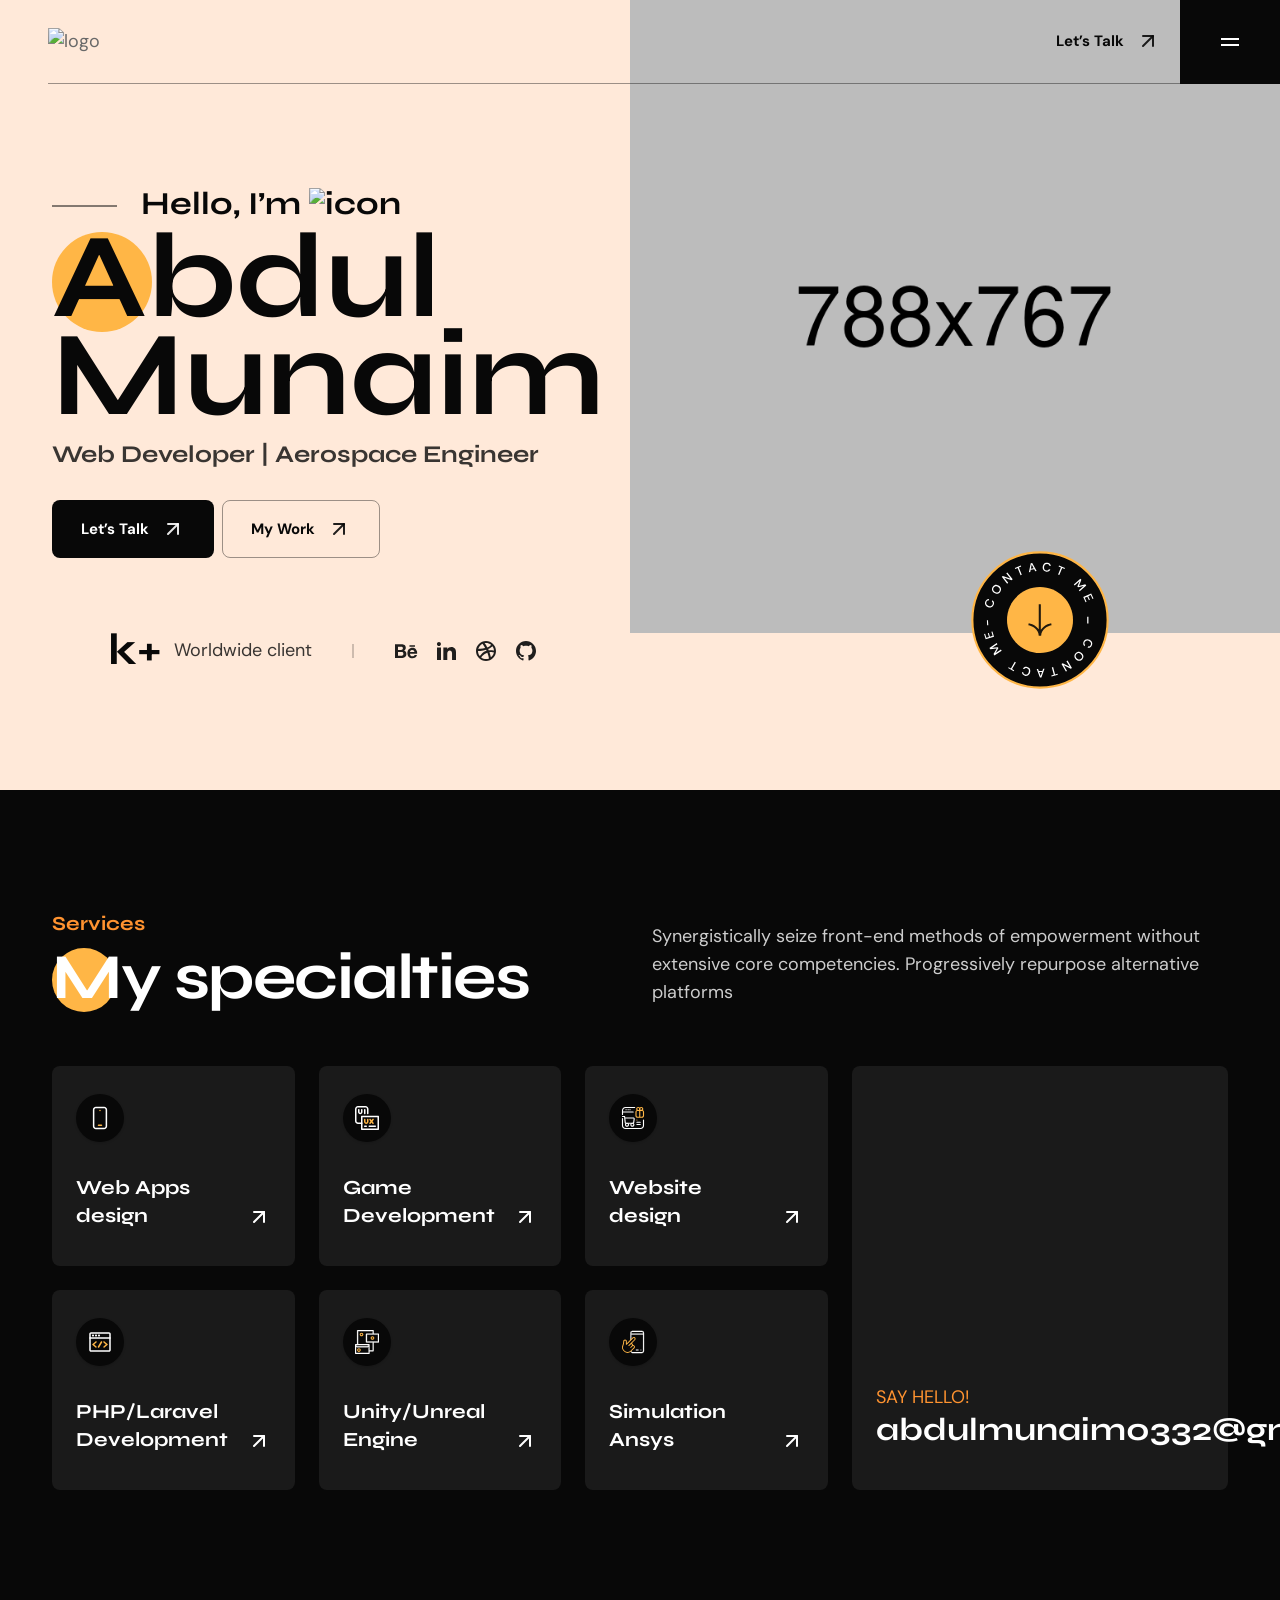
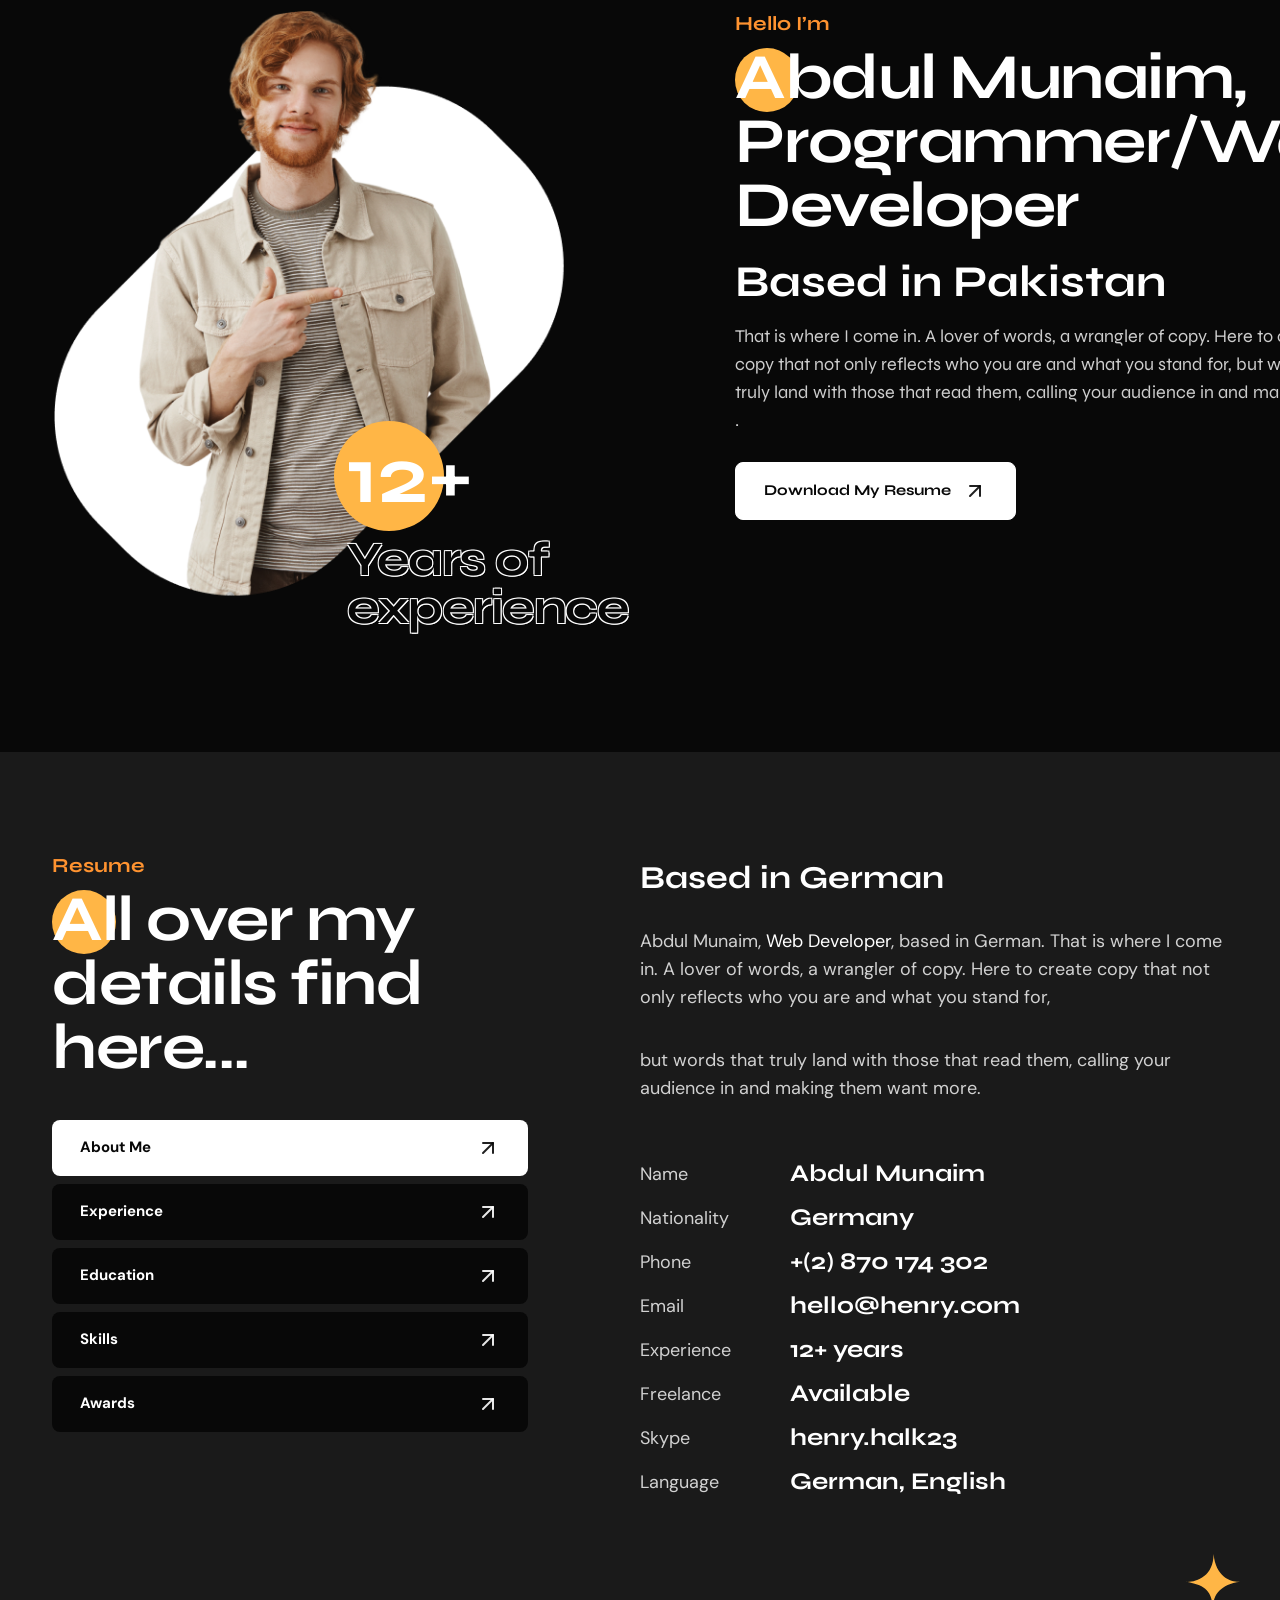
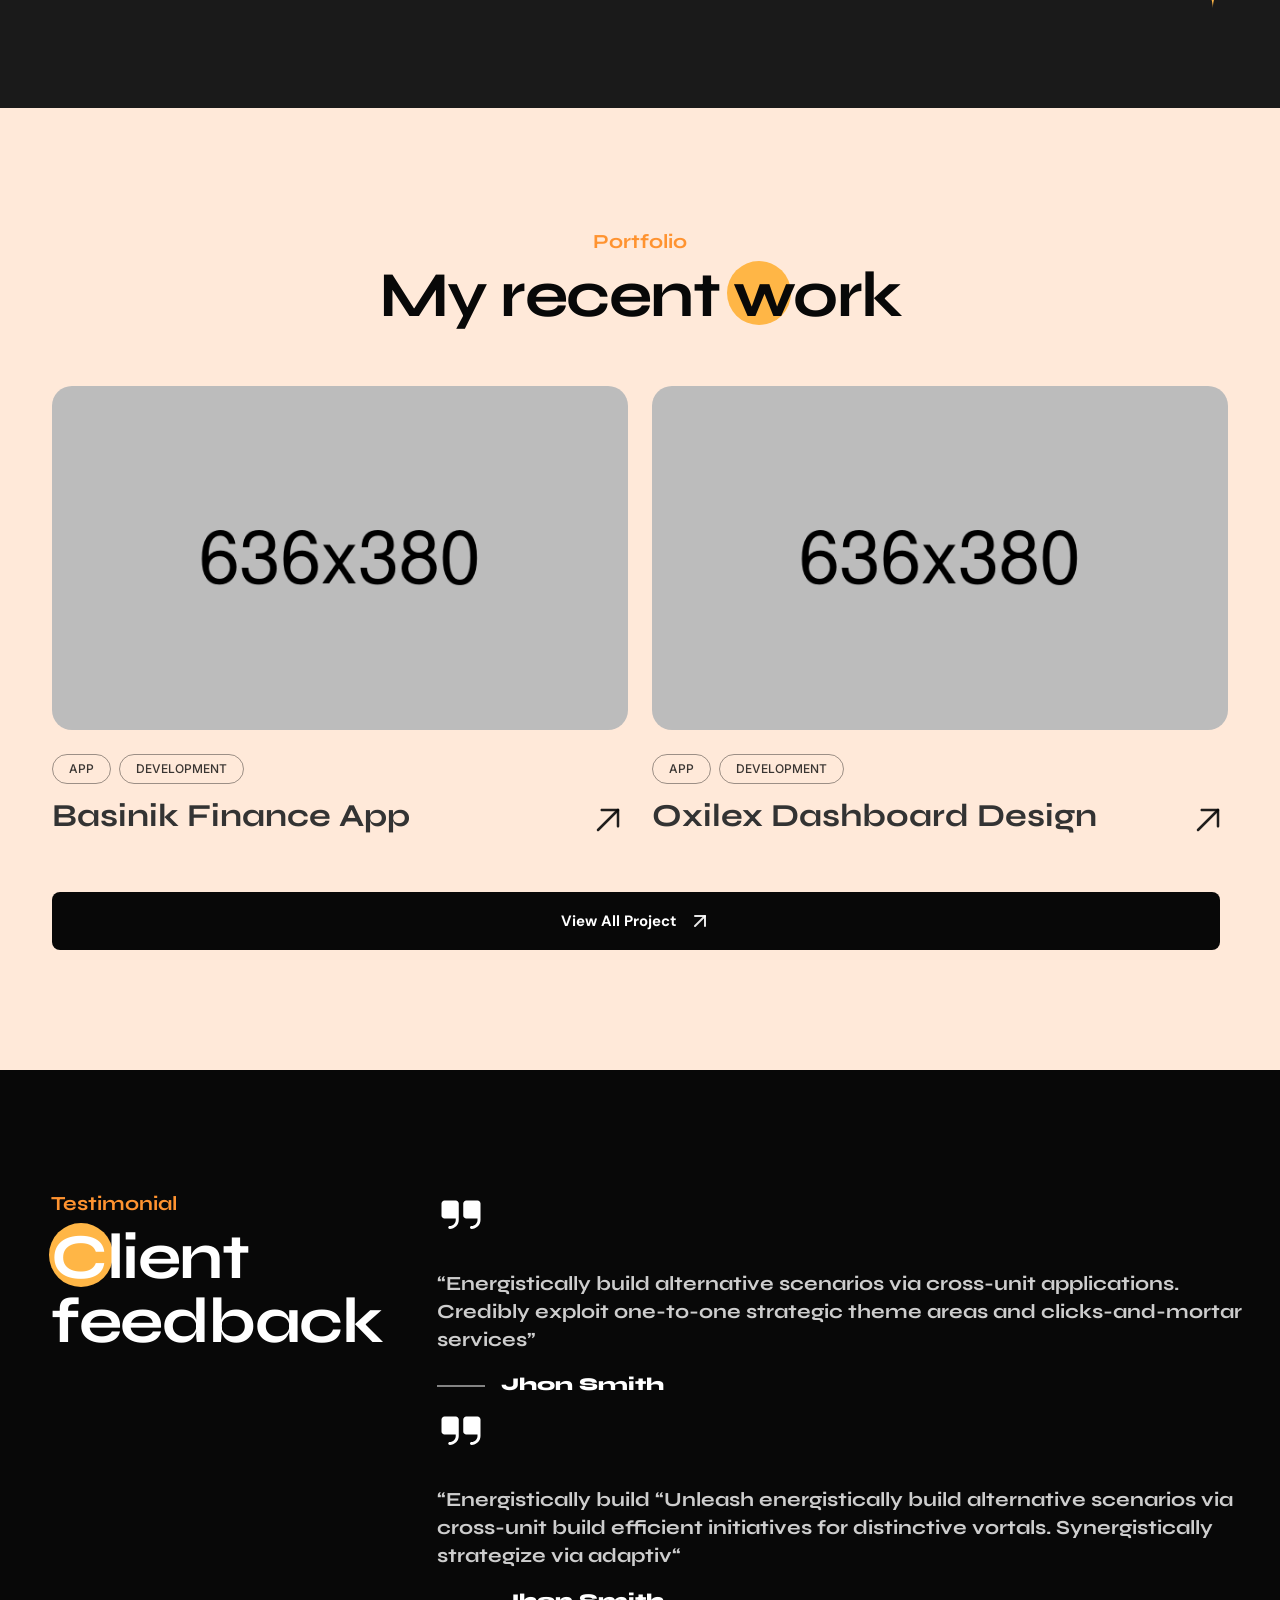
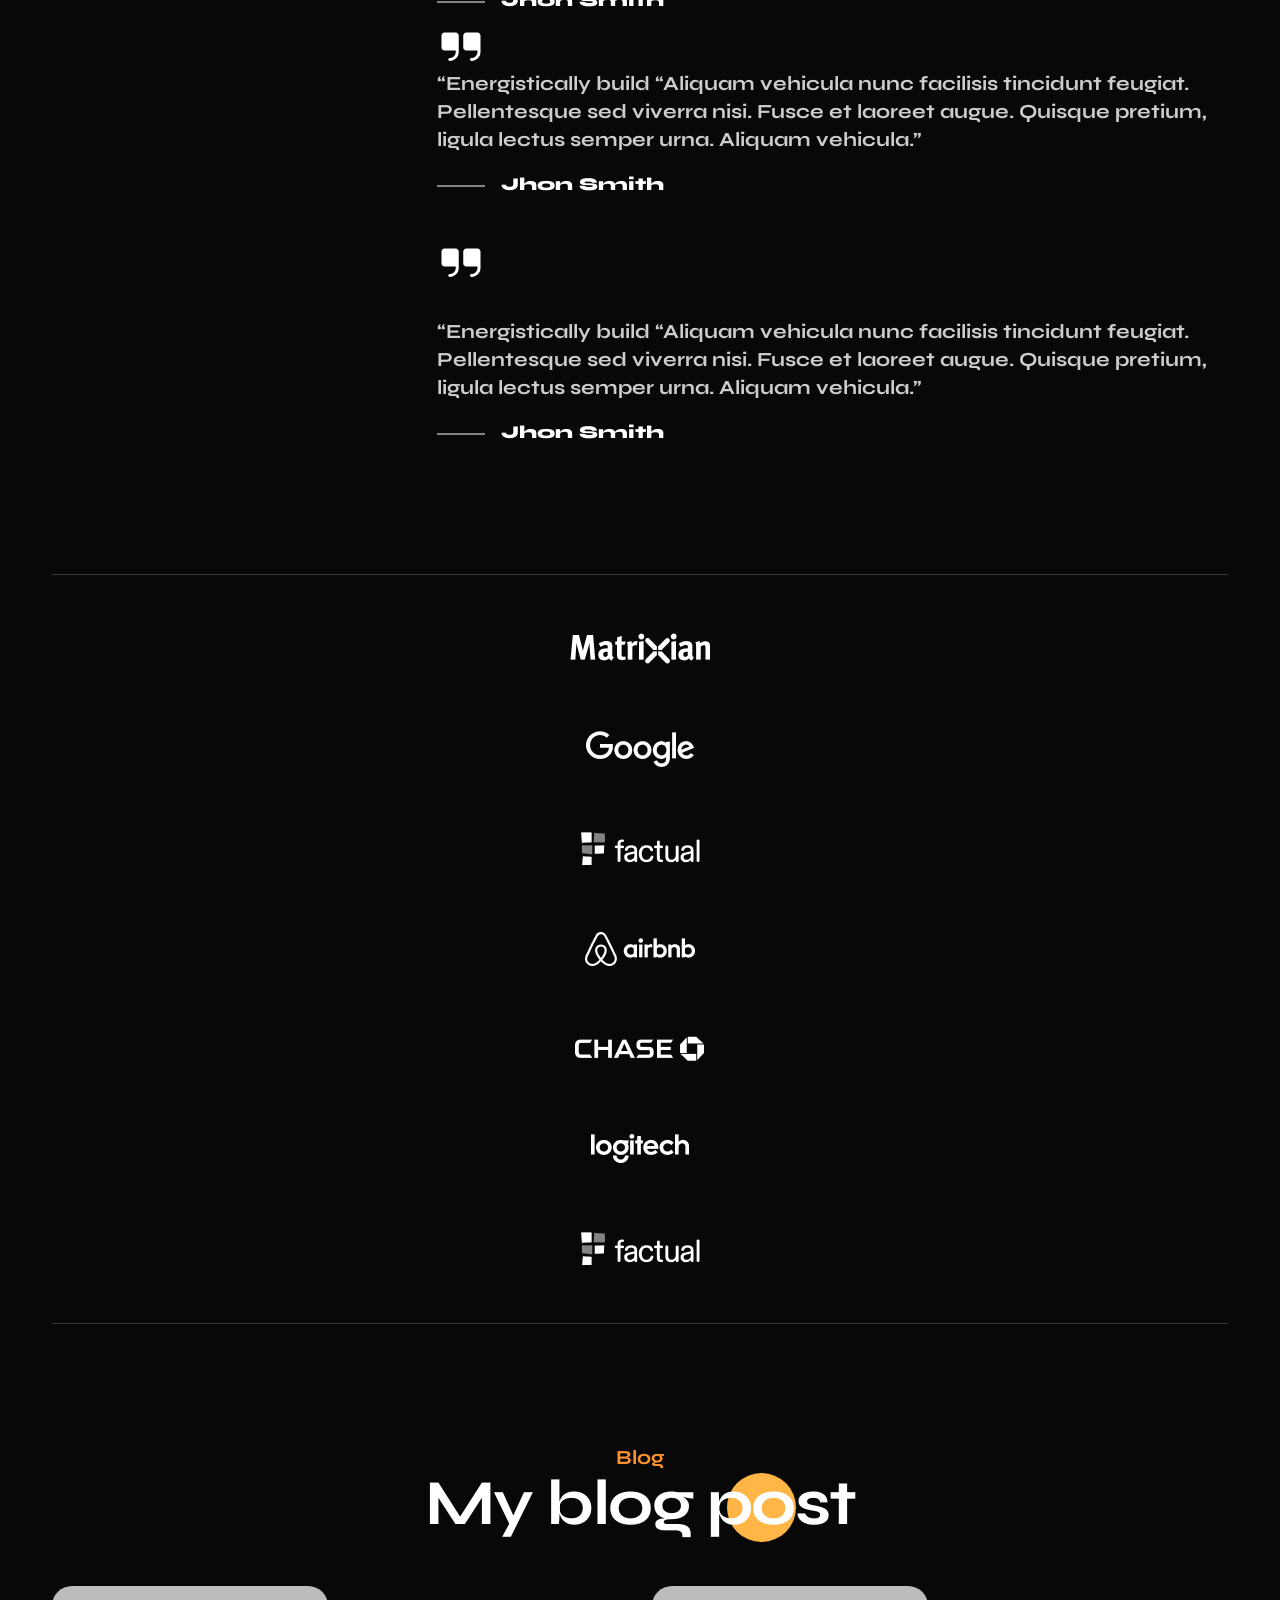
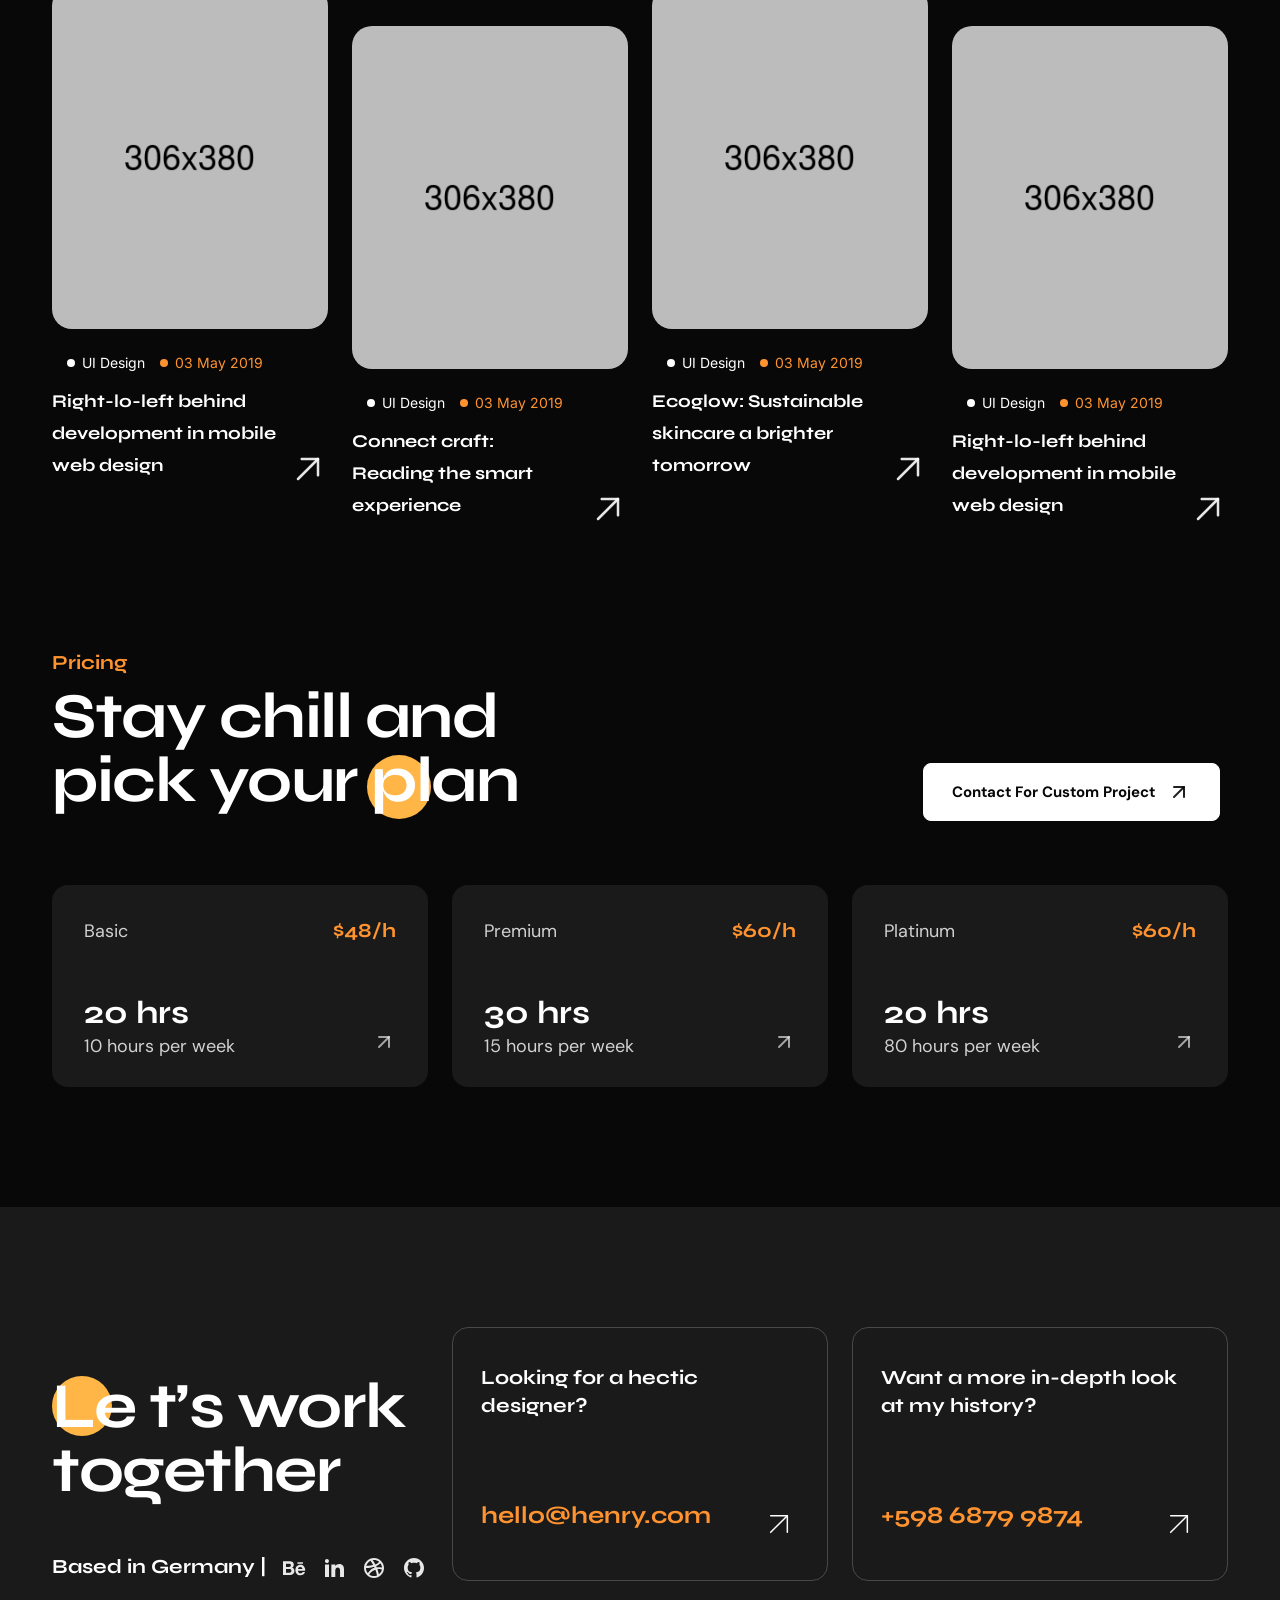
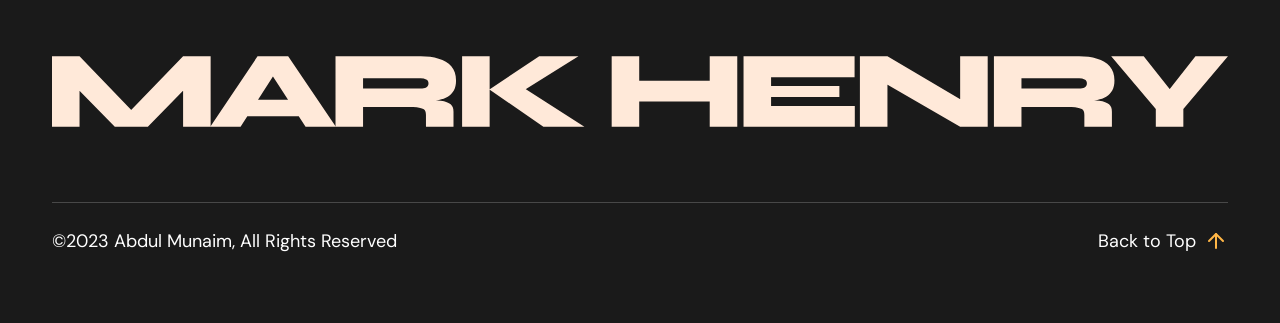
==== index.html @ a0d27546 "changes" ====
<!DOCTYPE html>
<html class="no-js" lang="en">

<head>
    <meta charset="utf-8" />
    <meta http-equiv="x-ua-compatible" content="ie=edge" />
    <title>Perez - Personal Portfolio HTML Template</title>
    <meta name="AdsBot-Google" content="noindex follow" />
    <meta name="description" content="Perez - Personal Portfolio HTML Template">
    <meta name="viewport" content="width=device-width, initial-scale=1, shrink-to-fit=no" />

    <!-- Favicon -->
    <link rel="shortcut icon" type="image/x-icon" href="assets/images/favicon.png" />

    <!-- CSS (Font, Vendor, Icon, Plugins & Style CSS files) -->

    <!-- Font CSS -->
    <link rel="preconnect" href="https://fonts.googleapis.com">
    <link rel="preconnect" href="https://fonts.gstatic.com" crossorigin>
    <link href="https://fonts.googleapis.com/css2?family=DM+Sans:ital,opsz,wght@0,9..40,100;0,9..40,200;0,9..40,300;0,9..40,400;0,9..40,500;0,9..40,600;0,9..40,700;0,9..40,800;0,9..40,900;0,9..40,1000;1,9..40,100;1,9..40,200;1,9..40,300;1,9..40,400;1,9..40,500;1,9..40,600;1,9..40,700;1,9..40,800;1,9..40,900;1,9..40,1000&family=Inter:wght@100;200;300;400;500;600;700;800;900&family=Poppins:ital,wght@0,100;0,200;0,300;0,400;0,500;0,600;0,700;0,800;0,900;1,100;1,200;1,300;1,400;1,500;1,600;1,700;1,800;1,900&family=Syne:wght@400;500;600;700;800&display=swap" rel="stylesheet">

    <!-- Vendor CSS (Bootstrap & Icon Font) -->
    <link rel="stylesheet" href="assets/css/vendor/bootstrap.min.css">

    <!-- Plugins CSS (All Plugins Files) -->
    <link rel="stylesheet" href="assets/css/plugins/aos.css">
    <link rel="stylesheet" href="assets/css/plugins/swiper-bundle.min.css">

    <!-- Style CSS -->
    <link rel="stylesheet" href="assets/css/pages/home.css">

</head>

<body class="dark-paragraph dark-bg bg-dark-tab">
    <div class="overflow-x-hidden">
        <!-- Header start -->

        <header id="sticky-header" class="header position-absolute left-0 top-0 w-100 z-3">
            <div class="d-flex justify-content-between header-inner">

                <div class="header-border-bottom d-flex align-items-center justify-content-between flex-grow-1">

                    <a href="index.html">
                        <img src="assets/images/logo/logo-dark.png" alt="logo">
                    </a>

                    <!-- Link Start -->
                    <a href="contact.html" class="d-flex align-items-center flex-wrap fw-bold text-dark lh-1 contact-link hover-text-white">Let’s
                        Talk
                        <span class="animate-arrow-up">
        <svg width="24" height="24" viewBox="0 0 24 24" fill="none" xmlns="http://www.w3.org/2000/svg">
          <path d="M7 17L17 7" stroke="currentColor" stroke-opacity="0.9" stroke-width="2" stroke-linecap="round"
            stroke-linejoin="round" />
          <path d="M7 7H17V17" stroke="currentColor" stroke-opacity="0.9" stroke-width="2" stroke-linecap="round"
            stroke-linejoin="round" />
        </svg>
      </span>
                    </a>
                    <!-- Link End -->
                </div>

                <!-- Button Start -->
                <button id="offcanvas-toggle" class="bg-dark border-0 offcanvas-toggle" data-bs-toggle="offcanvas" data-bs-target="#offcanvas" aria-controls="offcanvas">
                    <svg width="24" height="24" viewBox="0 0 24 24" fill="none" xmlns="http://www.w3.org/2000/svg">
                        <rect x="3" y="8" width="18" height="2" fill="white" />
                        <rect x="3" y="14" width="18" height="2" fill="white" />
                    </svg>

                </button>
                <!-- Button End -->

            </div>
        </header>


        <!-- offcanvas-menu start -->
        <div id="offcanvas" class="offcanvas offcanvas-end bg-dark d-flex flex-wrap flex-column justify-content-between">
            <!-- close button start -->

            <div>
                <div class="d-flex flex-wrap justify-content-between align-items-center offcanvas-header">
                    <a href="index.html">
                        <img src="assets/images/logo/offcanvas-logo.png" alt="">
                    </a>
                    <button id="offcanvas-close" class="offcanvas-close bg-primary border-0" data-bs-dismiss="offcanvas" aria-label="Close">
                        <svg width="24" height="24" viewBox="0 0 24 24" fill="none" xmlns="http://www.w3.org/2000/svg">
                            <path fill-rule="evenodd" clip-rule="evenodd" d="M19.2803 4.71967C19.5732 5.01256 19.5732 5.48744 19.2803 5.78033L5.78033 19.2803C5.48744 19.5732 5.01256 19.5732 4.71967 19.2803C4.42678 18.9874 4.42678 18.5126 4.71967 18.2197L18.2197 4.71967C18.5126 4.42678 18.9874 4.42678 19.2803 4.71967Z" fill="white" />
                            <path fill-rule="evenodd" clip-rule="evenodd" d="M4.71967 4.71967C5.01256 4.42678 5.48744 4.42678 5.78033 4.71967L19.2803 18.2197C19.5732 18.5126 19.5732 18.9874 19.2803 19.2803C18.9874 19.5732 18.5126 19.5732 18.2197 19.2803L4.71967 5.78033C4.42678 5.48744 4.42678 5.01256 4.71967 4.71967Z" fill="white" />
                        </svg>
                    </button>
                </div>

                <!-- close button end -->

                <!-- offcanvas-menu start -->

                <nav class="offcanvas-nav d-flex flex-wrap flex-column justify-content-between">
                    <ul class="offcanvas-menu p-0 list-unstyled">
                        <li class="offcanvas-menu-item">
                            <a href="index.html" class="text-white text-xl fw-bold font-Syne leading-none d-flex flex-wrap align-items-center justify-content-between offcanvas-menu-link">Home
                                <span class="d-inline-block animate-arrow-up">
              <svg width="24" height="24" viewBox="0 0 24 24" fill="none" xmlns="http://www.w3.org/2000/svg">
                <path d="M7 17L17 7" stroke="currentColor" stroke-opacity="0.9" stroke-width="2" stroke-linecap="round"
                  stroke-linejoin="round"></path>
                <path d="M7 7H17V17" stroke="currentColor" stroke-opacity="0.9" stroke-width="2" stroke-linecap="round"
                  stroke-linejoin="round"></path>
              </svg>
            </span>
                            </a>
                        </li>
                        <li class="offcanvas-menu-item">
                            <a href="about.html" class="text-white text-xl fw-bold font-Syne leading-none d-flex flex-wrap align-items-center justify-content-between offcanvas-menu-link">About
                                <span class="d-inline-block animate-arrow-up">
              <svg width="24" height="24" viewBox="0 0 24 24" fill="none" xmlns="http://www.w3.org/2000/svg">
                <path d="M7 17L17 7" stroke="currentColor" stroke-opacity="0.9" stroke-width="2" stroke-linecap="round"
                  stroke-linejoin="round"></path>
                <path d="M7 7H17V17" stroke="currentColor" stroke-opacity="0.9" stroke-width="2" stroke-linecap="round"
                  stroke-linejoin="round"></path>
              </svg>
            </span>
                            </a>

                        </li>
                        <li class="offcanvas-menu-item">
                            <a href="projects.html" class="text-white text-xl fw-bold font-Syne leading-none d-flex flex-wrap align-items-center justify-content-between offcanvas-menu-link">Project
                                <span class="d-inline-block animate-arrow-up">
              <svg width="24" height="24" viewBox="0 0 24 24" fill="none" xmlns="http://www.w3.org/2000/svg">
                <path d="M7 17L17 7" stroke="currentColor" stroke-opacity="0.9" stroke-width="2" stroke-linecap="round"
                  stroke-linejoin="round"></path>
                <path d="M7 7H17V17" stroke="currentColor" stroke-opacity="0.9" stroke-width="2" stroke-linecap="round"
                  stroke-linejoin="round"></path>
              </svg>
            </span>
                            </a>
                        </li>
                        <li class="offcanvas-menu-item">
                            <a href="project-details.html" class="text-white text-xl fw-bold font-Syne leading-none d-flex flex-wrap align-items-center justify-content-between offcanvas-menu-link">Project
                                details
                                <span class="d-inline-block animate-arrow-up">
              <svg width="24" height="24" viewBox="0 0 24 24" fill="none" xmlns="http://www.w3.org/2000/svg">
                <path d="M7 17L17 7" stroke="currentColor" stroke-opacity="0.9" stroke-width="2" stroke-linecap="round"
                  stroke-linejoin="round"></path>
                <path d="M7 7H17V17" stroke="currentColor" stroke-opacity="0.9" stroke-width="2" stroke-linecap="round"
                  stroke-linejoin="round"></path>
              </svg>
            </span>
                            </a>
                        </li>
                        <li class="offcanvas-menu-item">
                            <a href="blog.html" class="text-white text-xl fw-bold font-Syne leading-none d-flex flex-wrap align-items-center justify-content-between offcanvas-menu-link">Blog
                                <span class="d-inline-block animate-arrow-up">
              <svg width="24" height="24" viewBox="0 0 24 24" fill="none" xmlns="http://www.w3.org/2000/svg">
                <path d="M7 17L17 7" stroke="currentColor" stroke-opacity="0.9" stroke-width="2" stroke-linecap="round"
                  stroke-linejoin="round"></path>
                <path d="M7 7H17V17" stroke="currentColor" stroke-opacity="0.9" stroke-width="2" stroke-linecap="round"
                  stroke-linejoin="round"></path>
              </svg>
            </span>
                            </a>
                        </li>
                        <li class="offcanvas-menu-item">
                            <a href="blog-details.html" class="text-white text-xl fw-bold font-Syne leading-none d-flex flex-wrap align-items-center justify-content-between offcanvas-menu-link">Blog
                                Details
                                <span class="d-inline-block animate-arrow-up">
              <svg width="24" height="24" viewBox="0 0 24 24" fill="none" xmlns="http://www.w3.org/2000/svg">
                <path d="M7 17L17 7" stroke="currentColor" stroke-opacity="0.9" stroke-width="2" stroke-linecap="round"
                  stroke-linejoin="round"></path>
                <path d="M7 7H17V17" stroke="currentColor" stroke-opacity="0.9" stroke-width="2" stroke-linecap="round"
                  stroke-linejoin="round"></path>
              </svg>
            </span>
                            </a>
                        </li>

                        <li class="offcanvas-menu-item">
                            <a href="contact.html" class="text-white text-xl fw-bold font-Syne leading-none d-flex flex-wrap align-items-center justify-content-between offcanvas-menu-link">Contact
                                <span class="d-inline-block animate-arrow-up">
              <svg width="24" height="24" viewBox="0 0 24 24" fill="none" xmlns="http://www.w3.org/2000/svg">
                <path d="M7 17L17 7" stroke="currentColor" stroke-opacity="0.9" stroke-width="2" stroke-linecap="round"
                  stroke-linejoin="round"></path>
                <path d="M7 7H17V17" stroke="currentColor" stroke-opacity="0.9" stroke-width="2" stroke-linecap="round"
                  stroke-linejoin="round"></path>
              </svg>
            </span>
                            </a>
                        </li>

                    </ul>
                </nav>

            </div>


            <nav class="pb-10">
                <ul class="d-flex flex-wrap gap-x-4 align-items-center offcanvas-social-links p-0  list-unstyled">
                    <li><a href="#" class="text-white transition-all">
                            <svg width="24" height="24" viewBox="0 0 24 24" fill="none" xmlns="http://www.w3.org/2000/svg">
                                <path d="M7.443 5.3501C8.082 5.3501 8.673 5.4001 9.213 5.5481C9.754 5.6471 10.197 5.8451 10.59 6.0921C10.984 6.3401 11.279 6.6861 11.475 7.1311C11.672 7.5761 11.771 8.1211 11.771 8.7141C11.771 9.4071 11.623 10.0001 11.279 10.4451C10.984 10.8911 10.492 11.2861 9.902 11.5831C10.738 11.8311 11.377 12.2761 11.771 12.8701C12.164 13.4631 12.41 14.2051 12.41 15.0461C12.41 15.7391 12.262 16.3321 12.016 16.8271C11.771 17.3221 11.377 17.7671 10.934 18.0641C10.4528 18.3824 9.92083 18.6164 9.361 18.7561C8.771 18.9051 8.181 19.0041 7.591 19.0041H1V5.3501H7.443ZM7.049 10.8901C7.59 10.8901 8.033 10.7421 8.377 10.4951C8.721 10.2481 8.869 9.8021 8.869 9.2581C8.869 8.9611 8.819 8.6651 8.721 8.4671C8.623 8.2691 8.475 8.1201 8.279 7.9721C8.082 7.8731 7.885 7.7741 7.639 7.7251C7.393 7.6751 7.148 7.6751 6.852 7.6751H4V10.8911H7.05L7.049 10.8901ZM7.197 16.7281C7.492 16.7281 7.787 16.6781 8.033 16.6291C8.279 16.5791 8.525 16.4811 8.721 16.3321C8.92138 16.1873 9.08903 16.002 9.213 15.7881C9.311 15.5411 9.41 15.2441 9.41 14.8981C9.41 14.2051 9.213 13.7111 8.82 13.3641C8.426 13.0671 7.885 12.9191 7.246 12.9191H4V16.7291L7.197 16.7281ZM16.689 16.6781C17.082 17.0741 17.672 17.2721 18.459 17.2721C19 17.2721 19.492 17.1241 19.885 16.8771C20.279 16.5801 20.525 16.2831 20.623 15.9871H23.033C22.639 17.1731 22.049 18.0141 21.263 18.5591C20.475 19.0531 19.541 19.3501 18.41 19.3501C17.6864 19.3523 16.9688 19.218 16.295 18.9541C15.6887 18.7267 15.148 18.353 14.721 17.8661C14.2643 17.4107 13.9267 16.8498 13.738 16.2331C13.492 15.5901 13.393 14.8981 13.393 14.1061C13.393 13.3641 13.492 12.6721 13.738 12.0281C13.9749 11.4085 14.3252 10.8384 14.771 10.3471C15.2201 9.88594 15.7543 9.51613 16.344 9.2581C17.0007 8.99416 17.7022 8.85969 18.41 8.8621C19.246 8.8621 19.984 9.0111 20.623 9.3571C21.263 9.7031 21.754 10.0991 22.147 10.6931C22.541 11.2371 22.837 11.8801 23.033 12.5731C23.131 13.2651 23.18 13.9581 23.131 14.7491H16C16 15.5411 16.295 16.2831 16.689 16.6791V16.6781ZM19.787 11.4841C19.443 11.1381 18.902 10.9401 18.262 10.9401C17.82 10.9401 17.475 11.0401 17.18 11.1881C16.885 11.3361 16.689 11.5341 16.492 11.7321C16.311 11.9234 16.1912 12.1643 16.148 12.4241C16.098 12.6721 16.049 12.8701 16.049 13.0671H20.475C20.377 12.3251 20.131 11.8311 19.787 11.4841ZM15.459 6.2901H20.967V7.6261H15.46V6.2901H15.459Z" fill="currentColor" fill-opacity="0.9"></path>
                            </svg>

                        </a></li>
                    <li><a href="#" class="text-white transition-all"><svg width="24" height="24" viewBox="0 0 24 24" fill="none" xmlns="http://www.w3.org/2000/svg">
                                <path d="M6.94043 5.00002C6.94017 5.53046 6.7292 6.03906 6.35394 6.41394C5.97868 6.78883 5.46986 6.99929 4.93943 6.99902C4.409 6.99876 3.90039 6.78779 3.52551 6.41253C3.15062 6.03727 2.94016 5.52846 2.94043 4.99802C2.9407 4.46759 3.15166 3.95899 3.52692 3.5841C3.90218 3.20922 4.411 2.99876 4.94143 2.99902C5.47186 2.99929 5.98047 3.21026 6.35535 3.58552C6.73024 3.96078 6.9407 4.46959 6.94043 5.00002ZM7.00043 8.48002H3.00043V21H7.00043V8.48002ZM13.3204 8.48002H9.34043V21H13.2804V14.43C13.2804 10.77 18.0504 10.43 18.0504 14.43V21H22.0004V13.07C22.0004 6.90002 14.9404 7.13002 13.2804 10.16L13.3204 8.48002Z" fill="currentColor" fill-opacity="0.9"></path>
                            </svg>
                        </a></li>
                    <li><a href="#" class="text-white transition-all"><svg width="24" height="24" viewBox="0 0 24 24" fill="none" xmlns="http://www.w3.org/2000/svg">
                                <path d="M19.989 11.572C19.907 9.99792 19.3596 8.4836 18.416 7.221C18.1285 7.53061 17.8212 7.82123 17.496 8.091C16.4969 8.92086 15.3805 9.5982 14.183 10.101C14.35 10.451 14.503 10.79 14.638 11.11V11.113C14.665 11.174 14.688 11.231 14.732 11.342L14.749 11.382C16.262 11.212 17.858 11.275 19.405 11.485C19.611 11.512 19.805 11.541 19.989 11.572ZM10.604 4.122C11.5786 5.49516 12.4772 6.92062 13.296 8.392C14.519 7.91 15.53 7.302 16.344 6.625C16.674 6.351 16.938 6.093 17.14 5.87C15.701 4.65972 13.8803 3.99733 12 4C11.524 4 11.058 4.042 10.604 4.121V4.122ZM4.253 9.997C4.93423 9.97981 5.61464 9.93878 6.293 9.874C7.93264 9.72734 9.55828 9.4525 11.155 9.052C10.3205 7.60221 9.41956 6.19171 8.455 4.825C7.42472 5.3354 6.51626 6.06141 5.79124 6.95379C5.06623 7.84617 4.54162 8.88404 4.253 9.997ZM5.783 17.035C6.25195 16.3575 6.77894 15.7221 7.358 15.136C8.812 13.646 10.528 12.486 12.514 11.846L12.576 11.828C12.411 11.464 12.256 11.139 12.1 10.833C10.264 11.368 8.33 11.702 6.403 11.875C5.463 11.96 4.62 11.997 4 12.003C3.99815 13.8356 4.62722 15.6128 5.783 17.035ZM15.004 19.415C14.6184 17.4703 14.0725 15.5607 13.372 13.706C11.372 14.433 9.776 15.496 8.543 16.764C8.0454 17.2664 7.60382 17.8213 7.226 18.419C8.60481 19.4478 10.2797 20.0025 12 20C13.0299 20.0015 14.0504 19.8035 15.005 19.417L15.004 19.415ZM16.878 18.34C18.4393 17.1398 19.5028 15.4057 19.865 13.47C19.525 13.385 19.094 13.3 18.62 13.234C17.5661 13.0823 16.4968 13.0712 15.44 13.201C16.035 14.8799 16.5154 16.5961 16.878 18.34ZM12 22C6.477 22 2 17.523 2 12C2 6.477 6.477 2 12 2C17.523 2 22 6.477 22 12C22 17.523 17.523 22 12 22Z" fill="currentColor" fill-opacity="0.9"></path>
                            </svg>
                        </a></li>
                    <li><a href="#" class="text-white transition-all"><svg width="24" height="24" viewBox="0 0 24 24" fill="none" xmlns="http://www.w3.org/2000/svg">
                                <path d="M12.001 2C6.47598 2 2.00098 6.475 2.00098 12C1.99977 14.0992 2.65958 16.1454 3.88679 17.8484C5.114 19.5515 6.84631 20.8249 8.83798 21.488C9.33798 21.575 9.52598 21.275 9.52598 21.012C9.52598 20.775 9.51298 19.988 9.51298 19.15C7.00098 19.613 6.35098 18.538 6.15098 17.975C6.03798 17.687 5.55098 16.8 5.12598 16.562C4.77598 16.375 4.27598 15.912 5.11298 15.9C5.90098 15.887 6.46298 16.625 6.65098 16.925C7.55098 18.437 8.98798 18.012 9.56298 17.75C9.65098 17.1 9.91298 16.663 10.201 16.413C7.97598 16.163 5.65098 15.3 5.65098 11.475C5.65098 10.387 6.03798 9.488 6.67598 8.788C6.57598 8.538 6.22598 7.513 6.77598 6.138C6.77598 6.138 7.61298 5.875 9.52598 7.162C10.3401 6.9364 11.1812 6.82302 12.026 6.825C12.876 6.825 13.726 6.937 14.526 7.162C16.439 5.862 17.276 6.138 17.276 6.138C17.826 7.513 17.476 8.538 17.376 8.788C18.013 9.488 18.401 10.375 18.401 11.475C18.401 15.313 16.064 16.163 13.839 16.413C14.201 16.725 14.514 17.325 14.514 18.263C14.514 19.6 14.501 20.675 14.501 21.013C14.501 21.275 14.689 21.587 15.189 21.487C17.1738 20.8166 18.8985 19.5408 20.1203 17.8389C21.3421 16.1371 21.9995 14.095 22 12C22 6.475 17.525 2 12 2H12.001Z" fill="currentColor" fill-opacity="0.9"></path>
                            </svg>
                        </a></li>

                </ul>
            </nav>
        </div>
        <!-- offcanvas-menu end -->

        <!-- Header end -->

        <!-- Hero section start -->
        <section class="bg-secondary position-relative pt-140 pb-90">
            <div class="container">
                <div class="row">
                    <div class="col-12">
                        <div class="hero-content-wrapper">
                            <span class="font-Syne text-dark fw-bold lh-1 text-2xl d-flex flex-wrap align-items-center hello-iam"
            data-aos="fade-right" data-aos-delay="300">
            <span>
              <svg xmlns="http://www.w3.org/2000/svg" width="65" height="2" viewBox="0 0 65 2" fill="none">
                <path d="M0 1H65" stroke="#080808" />
              </svg>
            </span>

                            Hello, I’m
                            <img src="assets/images/icon/victory.png" alt="icon">
                            </span>
                            <h1 class="hero-title font-Syne fw-bold position-relative z-1 circle-shape" data-aos="fade-right" data-aos-delay="400">
                                Abdul
                                <!-- <br /> Henry -->
                            </h1>
                            <h2 class="hero-title font-Syne fw-bold mb-20" data-aos="fade-right" data-aos-delay="600">
                                Munaim</h2>
                            <p class="font-Syne fw-bold text-lg leading-tight iam-designer mb-30" data-aos="fade-right" data-aos-delay="800">Web Developer |
                                Aerospace Engineer</p>

                            <div class="d-flex flex-wrap hero-btn-wraper">
                                <!-- Link Start -->
                                <span data-aos="fade-right" data-aos-delay="1000">
              <a href="contact.html" class="d-flex align-items-center flex-wrap btn-primary">Let’s
                Talk
                <span class="animate-arrow-up">
                  <svg width="24" height="24" viewBox="0 0 24 24" fill="none" xmlns="http://www.w3.org/2000/svg">
                    <path d="M7 17L17 7" stroke="currentColor" stroke-opacity="0.9" stroke-width="2"
                      stroke-linecap="round" stroke-linejoin="round" />
                    <path d="M7 7H17V17" stroke="currentColor" stroke-opacity="0.9" stroke-width="2"
                      stroke-linecap="round" stroke-linejoin="round" />
                  </svg>
                </span>
                                </a>
                                </span>
                                <!-- Link End -->

                                <!-- Link Start -->
                                <span data-aos="fade-right" data-aos-delay="1200">
              <a href="projects.html" class="d-flex align-items-center flex-wrap btn-primary-outline">
                My Work
                <span class="animate-arrow-up">
                  <svg width="24" height="24" viewBox="0 0 24 24" fill="none" xmlns="http://www.w3.org/2000/svg">
                    <path d="M7 17L17 7" stroke="currentColor" stroke-opacity="0.9" stroke-width="2"
                      stroke-linecap="round" stroke-linejoin="round" />
                    <path d="M7 7H17V17" stroke="currentColor" stroke-opacity="0.9" stroke-width="2"
                      stroke-linecap="round" stroke-linejoin="round" />
                  </svg>
                </span>
                                </a>
                                </span>
                                <!-- Link End -->
                            </div>

                            <div class="d-flex flex-wrap align-items-center" data-aos="fade-right" data-aos-delay="1400">
                                <div class="d-flex flex-wrap align-items-center">
                                    <span class="font-Syne text-dark fw-bold text-counter lh-1">
                <span class="counter">1.2</span>k+</span>

                                    <span class="text-worldwide text-lg">Worldwide client</span>
                                    <span class="mx-8">
                <svg xmlns="http://www.w3.org/2000/svg" width="2" height="14" viewBox="0 0 2 14" fill="none">
                  <path d="M1 0L1 14" stroke="#080808" stroke-opacity="0.4" />
                </svg>
              </span>
                                </div>

                                <div class="social-links">
                                    <ul class="d-flex flex-wrap align-items-center list-unstyled">
                                        <li><a href="#" class="text-dark">
                                                <svg width="24" height="24" viewBox="0 0 24 24" fill="none" xmlns="http://www.w3.org/2000/svg">
                                                    <path d="M7.443 5.3501C8.082 5.3501 8.673 5.4001 9.213 5.5481C9.754 5.6471 10.197 5.8451 10.59 6.0921C10.984 6.3401 11.279 6.6861 11.475 7.1311C11.672 7.5761 11.771 8.1211 11.771 8.7141C11.771 9.4071 11.623 10.0001 11.279 10.4451C10.984 10.8911 10.492 11.2861 9.902 11.5831C10.738 11.8311 11.377 12.2761 11.771 12.8701C12.164 13.4631 12.41 14.2051 12.41 15.0461C12.41 15.7391 12.262 16.3321 12.016 16.8271C11.771 17.3221 11.377 17.7671 10.934 18.0641C10.4528 18.3824 9.92083 18.6164 9.361 18.7561C8.771 18.9051 8.181 19.0041 7.591 19.0041H1V5.3501H7.443ZM7.049 10.8901C7.59 10.8901 8.033 10.7421 8.377 10.4951C8.721 10.2481 8.869 9.8021 8.869 9.2581C8.869 8.9611 8.819 8.6651 8.721 8.4671C8.623 8.2691 8.475 8.1201 8.279 7.9721C8.082 7.8731 7.885 7.7741 7.639 7.7251C7.393 7.6751 7.148 7.6751 6.852 7.6751H4V10.8911H7.05L7.049 10.8901ZM7.197 16.7281C7.492 16.7281 7.787 16.6781 8.033 16.6291C8.279 16.5791 8.525 16.4811 8.721 16.3321C8.92138 16.1873 9.08903 16.002 9.213 15.7881C9.311 15.5411 9.41 15.2441 9.41 14.8981C9.41 14.2051 9.213 13.7111 8.82 13.3641C8.426 13.0671 7.885 12.9191 7.246 12.9191H4V16.7291L7.197 16.7281ZM16.689 16.6781C17.082 17.0741 17.672 17.2721 18.459 17.2721C19 17.2721 19.492 17.1241 19.885 16.8771C20.279 16.5801 20.525 16.2831 20.623 15.9871H23.033C22.639 17.1731 22.049 18.0141 21.263 18.5591C20.475 19.0531 19.541 19.3501 18.41 19.3501C17.6864 19.3523 16.9688 19.218 16.295 18.9541C15.6887 18.7267 15.148 18.353 14.721 17.8661C14.2643 17.4107 13.9267 16.8498 13.738 16.2331C13.492 15.5901 13.393 14.8981 13.393 14.1061C13.393 13.3641 13.492 12.6721 13.738 12.0281C13.9749 11.4085 14.3252 10.8384 14.771 10.3471C15.2201 9.88594 15.7543 9.51613 16.344 9.2581C17.0007 8.99416 17.7022 8.85969 18.41 8.8621C19.246 8.8621 19.984 9.0111 20.623 9.3571C21.263 9.7031 21.754 10.0991 22.147 10.6931C22.541 11.2371 22.837 11.8801 23.033 12.5731C23.131 13.2651 23.18 13.9581 23.131 14.7491H16C16 15.5411 16.295 16.2831 16.689 16.6791V16.6781ZM19.787 11.4841C19.443 11.1381 18.902 10.9401 18.262 10.9401C17.82 10.9401 17.475 11.0401 17.18 11.1881C16.885 11.3361 16.689 11.5341 16.492 11.7321C16.311 11.9234 16.1912 12.1643 16.148 12.4241C16.098 12.6721 16.049 12.8701 16.049 13.0671H20.475C20.377 12.3251 20.131 11.8311 19.787 11.4841ZM15.459 6.2901H20.967V7.6261H15.46V6.2901H15.459Z" fill="currentColor" fill-opacity="0.9"></path>
                                                </svg>

                                            </a></li>
                                        <li><a href="#" class="text-dark"><svg width="24" height="24" viewBox="0 0 24 24" fill="none" xmlns="http://www.w3.org/2000/svg">
                                                    <path d="M6.94043 5.00002C6.94017 5.53046 6.7292 6.03906 6.35394 6.41394C5.97868 6.78883 5.46986 6.99929 4.93943 6.99902C4.409 6.99876 3.90039 6.78779 3.52551 6.41253C3.15062 6.03727 2.94016 5.52846 2.94043 4.99802C2.9407 4.46759 3.15166 3.95899 3.52692 3.5841C3.90218 3.20922 4.411 2.99876 4.94143 2.99902C5.47186 2.99929 5.98047 3.21026 6.35535 3.58552C6.73024 3.96078 6.9407 4.46959 6.94043 5.00002ZM7.00043 8.48002H3.00043V21H7.00043V8.48002ZM13.3204 8.48002H9.34043V21H13.2804V14.43C13.2804 10.77 18.0504 10.43 18.0504 14.43V21H22.0004V13.07C22.0004 6.90002 14.9404 7.13002 13.2804 10.16L13.3204 8.48002Z" fill="currentColor" fill-opacity="0.9"></path>
                                                </svg>
                                            </a></li>
                                        <li><a href="#" class="text-dark"><svg width="24" height="24" viewBox="0 0 24 24" fill="none" xmlns="http://www.w3.org/2000/svg">
                                                    <path d="M19.989 11.572C19.907 9.99792 19.3596 8.4836 18.416 7.221C18.1285 7.53061 17.8212 7.82123 17.496 8.091C16.4969 8.92086 15.3805 9.5982 14.183 10.101C14.35 10.451 14.503 10.79 14.638 11.11V11.113C14.665 11.174 14.688 11.231 14.732 11.342L14.749 11.382C16.262 11.212 17.858 11.275 19.405 11.485C19.611 11.512 19.805 11.541 19.989 11.572ZM10.604 4.122C11.5786 5.49516 12.4772 6.92062 13.296 8.392C14.519 7.91 15.53 7.302 16.344 6.625C16.674 6.351 16.938 6.093 17.14 5.87C15.701 4.65972 13.8803 3.99733 12 4C11.524 4 11.058 4.042 10.604 4.121V4.122ZM4.253 9.997C4.93423 9.97981 5.61464 9.93878 6.293 9.874C7.93264 9.72734 9.55828 9.4525 11.155 9.052C10.3205 7.60221 9.41956 6.19171 8.455 4.825C7.42472 5.3354 6.51626 6.06141 5.79124 6.95379C5.06623 7.84617 4.54162 8.88404 4.253 9.997ZM5.783 17.035C6.25195 16.3575 6.77894 15.7221 7.358 15.136C8.812 13.646 10.528 12.486 12.514 11.846L12.576 11.828C12.411 11.464 12.256 11.139 12.1 10.833C10.264 11.368 8.33 11.702 6.403 11.875C5.463 11.96 4.62 11.997 4 12.003C3.99815 13.8356 4.62722 15.6128 5.783 17.035ZM15.004 19.415C14.6184 17.4703 14.0725 15.5607 13.372 13.706C11.372 14.433 9.776 15.496 8.543 16.764C8.0454 17.2664 7.60382 17.8213 7.226 18.419C8.60481 19.4478 10.2797 20.0025 12 20C13.0299 20.0015 14.0504 19.8035 15.005 19.417L15.004 19.415ZM16.878 18.34C18.4393 17.1398 19.5028 15.4057 19.865 13.47C19.525 13.385 19.094 13.3 18.62 13.234C17.5661 13.0823 16.4968 13.0712 15.44 13.201C16.035 14.8799 16.5154 16.5961 16.878 18.34ZM12 22C6.477 22 2 17.523 2 12C2 6.477 6.477 2 12 2C17.523 2 22 6.477 22 12C22 17.523 17.523 22 12 22Z" fill="currentColor" fill-opacity="0.9"></path>
                                                </svg>
                                            </a></li>
                                        <li><a href="#" class="text-dark"><svg width="24" height="24" viewBox="0 0 24 24" fill="none" xmlns="http://www.w3.org/2000/svg">
                                                    <path d="M12.001 2C6.47598 2 2.00098 6.475 2.00098 12C1.99977 14.0992 2.65958 16.1454 3.88679 17.8484C5.114 19.5515 6.84631 20.8249 8.83798 21.488C9.33798 21.575 9.52598 21.275 9.52598 21.012C9.52598 20.775 9.51298 19.988 9.51298 19.15C7.00098 19.613 6.35098 18.538 6.15098 17.975C6.03798 17.687 5.55098 16.8 5.12598 16.562C4.77598 16.375 4.27598 15.912 5.11298 15.9C5.90098 15.887 6.46298 16.625 6.65098 16.925C7.55098 18.437 8.98798 18.012 9.56298 17.75C9.65098 17.1 9.91298 16.663 10.201 16.413C7.97598 16.163 5.65098 15.3 5.65098 11.475C5.65098 10.387 6.03798 9.488 6.67598 8.788C6.57598 8.538 6.22598 7.513 6.77598 6.138C6.77598 6.138 7.61298 5.875 9.52598 7.162C10.3401 6.9364 11.1812 6.82302 12.026 6.825C12.876 6.825 13.726 6.937 14.526 7.162C16.439 5.862 17.276 6.138 17.276 6.138C17.826 7.513 17.476 8.538 17.376 8.788C18.013 9.488 18.401 10.375 18.401 11.475C18.401 15.313 16.064 16.163 13.839 16.413C14.201 16.725 14.514 17.325 14.514 18.263C14.514 19.6 14.501 20.675 14.501 21.013C14.501 21.275 14.689 21.587 15.189 21.487C17.1738 20.8166 18.8985 19.5408 20.1203 17.8389C21.3421 16.1371 21.9995 14.095 22 12C22 6.475 17.525 2 12 2H12.001Z" fill="currentColor" fill-opacity="0.9"></path>
                                                </svg>
                                            </a></li>
                                    </ul>
                                </div>

                            </div>
                        </div>
                    </div>
                </div>
            </div>

            <div class="d-none d-md-block">
                <img class="position-absolute top-0 end-0 hero-image" data-aos="fade-left" src="assets/images/hero/hero.png" alt="hero Image">

                <a href="contact.html" class="contact-spin">
                    <svg class="position-absolute" width="180" height="180" viewBox="0 0 180 180" fill="none" xmlns="http://www.w3.org/2000/svg">
                        <g class="animate-spin">

                            <path d="M157.631 90C157.631 127.352 127.352 157.632 89.9995 157.632C52.6476 157.632 22.3678 127.352 22.3678 90C22.3678 52.6481 52.6476 22.3683 89.9995 22.3683C127.352 22.3683 157.631 52.6481 157.631 90Z" fill="#080808" stroke="#FFB646" stroke-width="2.08333" stroke-miterlimit="10" />
                            <path d="M43.7883 74.5846C43.5199 75.4042 43.1104 76.0554 42.5597 76.5383C42.0037 77.0107 41.3536 77.3039 40.6095 77.4181C39.8574 77.5296 39.0598 77.4474 38.2165 77.1713C37.3654 76.8927 36.6735 76.4873 36.141 75.9552C35.6005 75.4205 35.2458 74.7983 35.0767 74.0886C34.9103 73.3709 34.9612 72.6023 35.2295 71.7827C35.5469 70.8133 36.0426 70.0987 36.7167 69.6388C37.3908 69.1789 38.1805 69.0055 39.0858 69.1186L38.6292 70.5135C38.1123 70.4665 37.6527 70.5778 37.2503 70.8474C36.8479 71.1171 36.5474 71.5553 36.3487 72.1622C36.0778 72.9897 36.1474 73.7367 36.5574 74.4032C36.9596 75.0671 37.6532 75.5603 38.6384 75.8828C39.6156 76.2027 40.4627 76.2139 41.1796 75.9163C41.8965 75.6188 42.3905 75.0562 42.6614 74.2287C42.86 73.6219 42.8847 73.0934 42.7354 72.6431C42.5862 72.1929 42.2971 71.8365 41.8682 71.5739L42.3249 70.179C43.0903 70.6128 43.6049 71.2132 43.8687 71.9801C44.1324 72.7471 44.1056 73.6152 43.7883 74.5846Z" fill="white" />
                            <path d="M50.1726 61.9256C49.6756 62.6305 49.0849 63.1374 48.4004 63.4462C47.7159 63.7551 46.9941 63.8651 46.2348 63.7763C45.4688 63.6826 44.7232 63.3802 43.998 62.8689C43.2728 62.3576 42.7408 61.7594 42.4021 61.0741C42.0566 60.3841 41.9143 59.6648 41.9752 58.9163C42.0362 58.1679 42.3151 57.4412 42.812 56.7363C43.309 56.0315 43.8997 55.5246 44.5842 55.2158C45.2687 54.9069 45.9915 54.8027 46.7528 54.9031C47.512 54.9919 48.2542 55.292 48.9794 55.8032C49.7046 56.3145 50.24 56.9152 50.5855 57.6052C50.929 58.2837 51.0703 58.9972 51.0094 59.7456C50.9484 60.4941 50.6695 61.2208 50.1726 61.9256ZM49.2067 61.2447C49.5508 60.7567 49.741 60.2567 49.7774 59.7446C49.8185 59.2257 49.7074 58.7212 49.4441 58.2312C49.1808 57.7411 48.7679 57.2978 48.2053 56.9012C47.6428 56.5046 47.0865 56.2646 46.5365 56.1812C45.9865 56.0979 45.474 56.1627 44.9991 56.3758C44.529 56.5821 44.1219 56.9293 43.7779 57.4173C43.4338 57.9053 43.2412 58.4087 43.2001 58.9276C43.1589 59.4465 43.27 59.951 43.5333 60.441C43.8014 60.9242 44.2167 61.3642 44.7793 61.7608C45.3418 62.1574 45.8957 62.4008 46.4409 62.4909C46.9909 62.5743 47.5034 62.5094 47.9783 62.2963C48.4532 62.0832 48.8627 61.7327 49.2067 61.2447Z" fill="white" />
                            <path d="M57.1532 53.6456L51.7944 46.7785L52.8343 45.967L60.3121 48.4499L56.2777 43.28L57.3175 42.4685L62.6763 49.3356L61.6365 50.1471L54.1587 47.6642L58.1931 52.8341L57.1532 53.6456Z" fill="white" />
                            <path d="M70.5729 45.1508L67.6243 38.1023L65.248 39.0964L64.835 38.1092L70.793 35.6168L71.206 36.604L68.8412 37.5933L71.7898 44.6418L70.5729 45.1508Z" fill="white" />
                            <path d="M78.8716 42.2432L80.7576 33.1533L82.1851 32.9397L86.6248 41.083L85.2465 41.2892L84.1931 39.2953L80.6734 39.822L80.2499 42.0369L78.8716 42.2432ZM80.8879 38.733L83.6692 38.3168L81.6911 34.599L80.8879 38.733Z" fill="white" />
                            <path d="M96.3093 41.6882C95.4534 41.5795 94.7363 41.3002 94.1579 40.8504C93.5887 40.3935 93.1778 39.8103 92.925 39.1008C92.6734 38.3831 92.6034 37.584 92.7153 36.7034C92.8282 35.8146 93.0957 35.0584 93.5178 34.4346C93.9409 33.8026 94.4851 33.3366 95.1504 33.0364C95.824 32.7373 96.5887 32.6421 97.4445 32.7508C98.4568 32.8794 99.2525 33.2313 99.8317 33.8066C100.411 34.382 100.73 35.125 100.79 36.0357L99.3337 35.8507C99.2823 35.3341 99.0861 34.9036 98.7452 34.5592C98.4042 34.2149 97.9169 34.0025 97.2832 33.922C96.4191 33.8122 95.6984 34.0217 95.1212 34.5505C94.5449 35.071 94.1915 35.8456 94.0608 36.8743C93.9312 37.8948 94.0803 38.7291 94.5081 39.3772C94.9359 40.0252 95.5818 40.4041 96.4459 40.5139C97.0796 40.5944 97.6035 40.5188 98.0176 40.287C98.4317 40.0553 98.7272 39.704 98.9041 39.2331L100.361 39.4181C100.079 40.252 99.5866 40.871 98.8831 41.275C98.1795 41.679 97.3216 41.8168 96.3093 41.6882Z" fill="white" />
                            <path d="M108.074 44.5801L110.985 37.5128L108.603 36.5314L109.01 35.5415L114.984 38.0021L114.576 38.992L112.205 38.0153L109.294 45.0827L108.074 44.5801Z" fill="white" />
                            <path d="M123.795 54.407L130.354 48.6754L131.378 49.8467L128.952 55.883L135.251 54.2787L136.274 55.45L129.715 61.1815L128.847 60.1883L133.692 55.9552L128.032 57.3643L127.361 56.596L129.498 51.1752L124.663 55.4002L123.795 54.407Z" fill="white" />
                            <path d="M133.257 67.1066L141.164 63.4523L143.487 68.4788L142.516 68.9278L140.746 65.0986L138.283 66.2366L139.897 69.727L138.948 70.1655L137.335 66.6752L134.782 67.855L136.552 71.6842L135.58 72.1332L133.257 67.1066Z" fill="white" />
                            <path d="M137.181 86.6396L138.426 86.6423L138.411 93.4738L137.167 93.4711L137.181 86.6396Z" fill="white" />
                            <path d="M133.683 111.594C134.061 110.818 134.556 110.229 135.168 109.826C135.783 109.434 136.468 109.232 137.221 109.221C137.981 109.213 138.761 109.404 139.558 109.792C140.364 110.185 140.994 110.681 141.449 111.282C141.912 111.885 142.178 112.55 142.248 113.277C142.315 114.011 142.16 114.766 141.782 115.541C141.335 116.458 140.746 117.099 140.015 117.462C139.284 117.826 138.477 117.89 137.596 117.654L138.239 116.334C138.745 116.451 139.215 116.404 139.651 116.192C140.087 115.979 140.445 115.586 140.724 115.012C141.106 114.229 141.139 113.479 140.824 112.763C140.516 112.05 139.896 111.466 138.964 111.012C138.04 110.561 137.202 110.434 136.45 110.631C135.699 110.828 135.133 111.318 134.751 112.101C134.471 112.675 134.375 113.195 134.461 113.662C134.547 114.128 134.785 114.521 135.174 114.84L134.531 116.16C133.832 115.625 133.404 114.96 133.247 114.164C133.091 113.368 133.236 112.511 133.683 111.594Z" fill="white" />
                            <path d="M125.614 123.254C126.204 122.624 126.859 122.203 127.58 121.991C128.3 121.78 129.031 121.77 129.771 121.962C130.517 122.161 131.214 122.563 131.862 123.169C132.51 123.776 132.955 124.442 133.197 125.167C133.444 125.898 133.486 126.631 133.323 127.364C133.159 128.097 132.783 128.779 132.194 129.409C131.604 130.039 130.949 130.46 130.228 130.672C129.508 130.884 128.777 130.887 128.037 130.683C127.297 130.491 126.602 130.091 125.954 129.485C125.306 128.878 124.858 128.21 124.611 127.478C124.364 126.759 124.322 126.032 124.485 125.299C124.649 124.566 125.025 123.884 125.614 123.254ZM126.478 124.062C126.07 124.498 125.812 124.967 125.706 125.47C125.594 125.978 125.634 126.493 125.828 127.015C126.021 127.537 126.369 128.033 126.872 128.503C127.375 128.974 127.893 129.288 128.427 129.446C128.96 129.605 129.477 129.611 129.977 129.465C130.471 129.325 130.922 129.037 131.33 128.601C131.738 128.165 131.998 127.693 132.111 127.184C132.223 126.676 132.182 126.161 131.989 125.639C131.789 125.123 131.439 124.63 130.936 124.16C130.433 123.689 129.918 123.372 129.39 123.208C128.856 123.049 128.339 123.043 127.84 123.189C127.34 123.335 126.886 123.626 126.478 124.062Z" fill="white" />
                            <path d="M117.563 130.504L121.936 138.038L120.795 138.7L113.725 135.221L117.017 140.893L115.876 141.555L111.503 134.021L112.644 133.358L119.714 136.838L116.422 131.166L117.563 130.504Z" fill="white" />
                            <path d="M103.11 137.094L105.066 144.482L107.557 143.822L107.831 144.857L101.586 146.511L101.312 145.476L103.79 144.819L101.834 137.431L103.11 137.094Z" fill="white" />
                            <path d="M94.5093 138.832L91.3962 147.578L89.9528 147.594L86.6703 138.92L88.0639 138.904L88.8342 141.024L92.3929 140.984L93.1157 138.848L94.5093 138.832ZM92.0312 142.033L89.2191 142.065L90.6695 146.018L92.0312 142.033Z" fill="white" />
                            <path d="M77.1843 137.002C78.0177 137.224 78.6908 137.597 79.2035 138.121C79.7061 138.65 80.0349 139.283 80.1901 140.02C80.3432 140.764 80.3052 141.566 80.0762 142.423C79.8451 143.289 79.4785 144.002 78.9766 144.563C78.4725 145.133 77.8707 145.521 77.1713 145.73C76.4638 145.936 75.6933 145.927 74.8599 145.705C73.8742 145.441 73.133 144.986 72.6364 144.338C72.1397 143.69 71.9228 142.911 71.9857 142.001L73.4041 142.38C73.3858 142.898 73.5224 143.351 73.814 143.738C74.1055 144.125 74.5598 144.401 75.1769 144.566C76.0183 144.791 76.7605 144.68 77.4035 144.233C78.0443 143.795 78.4984 143.075 78.766 142.073C79.0314 141.079 78.9956 140.233 78.6588 139.533C78.3219 138.834 77.7327 138.372 76.8913 138.147C76.2742 137.982 75.745 137.987 75.3036 138.161C74.8622 138.335 74.5223 138.643 74.2838 139.086L72.8654 138.707C73.2563 137.919 73.8274 137.372 74.5787 137.066C75.3301 136.76 76.1986 136.739 77.1843 137.002Z" fill="white" />
                            <path d="M65.8866 132.522L62.0282 139.116L64.2512 140.417L63.7107 141.34L58.1373 138.079L58.6777 137.155L60.8899 138.45L64.7483 131.856L65.8866 132.522Z" fill="white" />
                            <path d="M51.6575 120.629L44.3842 125.419L43.5287 124.121L46.7486 118.469L40.2915 119.206L39.436 117.907L46.7093 113.116L47.4348 114.218L42.0629 117.756L47.8604 117.126L48.4216 117.978L45.5706 123.059L50.9321 119.527L51.6575 120.629Z" fill="white" />
                            <path d="M44.0233 106.773L35.696 109.316L34.0791 104.022L35.1022 103.71L36.3339 107.743L38.9273 106.95L37.8045 103.275L38.8038 102.969L39.9266 106.645L42.6151 105.824L41.3833 101.791L42.4064 101.479L44.0233 106.773Z" fill="white" />
                            <path d="M38.2513 95.1897L37.1449 95.2462L36.8866 90.1867L37.993 90.1302L38.2513 95.1897Z" fill="white" />

                        </g>
                        <g>

                            <path d="M89.9999 123.016C108.234 123.016 123.016 108.234 123.016 89.9999C123.016 71.7654 108.234 56.9834 89.9999 56.9834C71.7654 56.9834 56.9834 71.7654 56.9834 89.9999C56.9834 108.234 71.7654 123.016 89.9999 123.016Z" fill="#FFB646" />
                            <path fill-rule="evenodd" clip-rule="evenodd" d="M89.0556 105.833H88.7517C88.7517 102.454 87.0878 100.016 84.9217 98.2993C82.7319 96.5641 80.0806 95.6169 78.3337 95.2864L78.721 93.2394C80.7295 93.6194 83.7111 94.6819 86.2156 96.6665C87.1483 97.4056 88.0215 98.2792 88.7523 99.2971V74.1667H90.8356V99.7399C91.622 98.5303 92.6098 97.5106 93.6751 96.6665C96.1795 94.6819 99.1612 93.6194 101.17 93.2394L101.557 95.2864C99.8101 95.6169 97.1587 96.5641 94.969 98.2993C92.8028 100.016 91.1389 102.454 91.1389 105.833H90.835H89.0556Z" fill="#080808" fill-opacity="0.9" />
                        </g>
                    </svg>
                </a>

            </div>

        </section>
        <!-- Hero section end -->

        <!-- Service start -->
        <section class="py-120 bg-dark">
            <div class="container">

                <div class="row mb-12 align-items-center" data-aos="fade-up" data-aos-delay="400">
                    <div class="col-12 col-lg-6">
                        <div class="fw-bold font-Syne lh-1 d-flex flex-wrap flex-column gap-y-2">
                            <span class="text-warning text-xl">Services</span>
                            <h3 class="text-white section-title position-relative circle-shape">
                                My specialties
                            </h3>
                        </div>

                    </div>
                    <div class="col-12 col-lg-6">
                        <p class="paragraph">
                            Synergistically seize front-end methods of empowerment without extensive core competencies.
                            Progressively repurpose alternative platforms </p>
                    </div>
                </div>

                <div class="row">
                    <div class="col-12 col-xl-8">
                        <div class="row row-gap-24">

                            <!-- service Item -->
                            <div class="col-12 col-sm-6 col-md-4">

                                <div class="service-card" data-aos="fade-up" data-aos-delay="500">
                                    <!-- Icon -->
                                    <div class="d-flex flex-wrap align-items-center justify-content-center service-icon">
                                        <svg width="24" height="24" viewBox="0 0 24 24" fill="none" xmlns="http://www.w3.org/2000/svg">
                                            <path fill-rule="evenodd" clip-rule="evenodd" d="M4.875 3.75C4.875 2.09314 6.21814 0.75 7.875 0.75H16.125C17.7819 0.75 19.125 2.09314 19.125 3.75V20.25C19.125 21.9069 17.7819 23.25 16.125 23.25H7.875C6.21814 23.25 4.875 21.9069 4.875 20.25V3.75ZM7.875 2.25C7.04659 2.25 6.375 2.92157 6.375 3.75V20.25C6.375 21.0784 7.04659 21.75 7.875 21.75H16.125C16.9534 21.75 17.625 21.0784 17.625 20.25V3.75C17.625 2.92157 16.9534 2.25 16.125 2.25H7.875Z" fill="currentColor" />
                                            <path d="M12.75 4.5C12.75 4.91422 12.4142 5.25 12 5.25C11.5858 5.25 11.25 4.91422 11.25 4.5C11.25 4.08578 11.5858 3.75 12 3.75C12.4142 3.75 12.75 4.08578 12.75 4.5Z" fill="#FFB646" />
                                            <path d="M13.5 19.875C13.9142 19.875 14.25 19.5392 14.25 19.125C14.25 18.7108 13.9142 18.375 13.5 18.375H10.5C10.0858 18.375 9.75 18.7108 9.75 19.125C9.75 19.5392 10.0858 19.875 10.5 19.875H13.5Z" fill="#FFB646" />
                                        </svg>

                                    </div>

                                    <!-- Icon End -->
                                    <h4>
                                        <a href="projects.html" class="d-flex flex-wrap align-items-end justify-content-between fw-bold text-xl font-Syne service-card-link">
                                            Web Apps <br /> design

                                            <span class="animate-arrow-up">
                                        <svg width="24" height="24" viewBox="0 0 24 24" fill="none"
                                            xmlns="http://www.w3.org/2000/svg">
                                            <path class="transition-all" d="M7 17L17 7" stroke="currentColor"
                                                stroke-width="2" stroke-linecap="round" stroke-linejoin="round" />
                                            <path class="transition-all" d="M7 7H17V17" stroke="currentColor"
                                                stroke-width="2" stroke-linecap="round" stroke-linejoin="round" />
                                        </svg>

                                    </span>
                                        </a>
                                    </h4>
                                </div>

                            </div>

                            <!-- service Item End -->

                            <!-- service Item -->

                            <div class="col-12 col-sm-6 col-md-4">
                                <div class="service-card" data-aos="fade-up" data-aos-delay="700">
                                    <!-- Icon -->
                                    <div class="d-flex flex-wrap align-items-center justify-content-center service-icon">

                                        <svg width="24" height="24" viewBox="0 0 24 24" fill="none" xmlns="http://www.w3.org/2000/svg">
                                            <g clip-path="url(#clip0_1513_4913)">
                                                <path d="M23.25 24H6.75C6.55109 24 6.36032 23.921 6.21967 23.7803C6.07902 23.6397 6 23.4489 6 23.25V10.5C6 10.3011 6.07902 10.1103 6.21967 9.96967C6.36032 9.82902 6.55109 9.75 6.75 9.75H23.25C23.4489 9.75 23.6397 9.82902 23.7803 9.96967C23.921 10.1103 24 10.3011 24 10.5V23.25C24 23.4489 23.921 23.6397 23.7803 23.7803C23.6397 23.921 23.4489 24 23.25 24ZM7.5 22.5H22.5V11.25H7.5V22.5Z" fill="currentColor" />
                                                <path d="M6.75 18H3C2.20435 18 1.44129 17.6839 0.87868 17.1213C0.316071 16.5587 0 15.7956 0 15V3C0 2.20435 0.316071 1.44129 0.87868 0.87868C1.44129 0.316071 2.20435 0 3 0L10.5 0C11.2956 0 12.0587 0.316071 12.6213 0.87868C13.1839 1.44129 13.5 2.20435 13.5 3V7.5C13.5 7.69891 13.421 7.88968 13.2803 8.03033C13.1397 8.17098 12.9489 8.25 12.75 8.25C12.5511 8.25 12.3603 8.17098 12.2197 8.03033C12.079 7.88968 12 7.69891 12 7.5V3C12 2.60218 11.842 2.22064 11.5607 1.93934C11.2794 1.65804 10.8978 1.5 10.5 1.5H3C2.60218 1.5 2.22064 1.65804 1.93934 1.93934C1.65804 2.22064 1.5 2.60218 1.5 3V15C1.5 15.3978 1.65804 15.7794 1.93934 16.0607C2.22064 16.342 2.60218 16.5 3 16.5H6.75C6.94891 16.5 7.13968 16.579 7.28033 16.7197C7.42098 16.8603 7.5 17.0511 7.5 17.25C7.5 17.4489 7.42098 17.6397 7.28033 17.7803C7.13968 17.921 6.94891 18 6.75 18Z" fill="currentColor" />
                                                <path d="M5.25 8.25C4.65326 8.25 4.08097 8.01295 3.65901 7.59099C3.23705 7.16903 3 6.59674 3 6V3.75C3 3.55109 3.07902 3.36032 3.21967 3.21967C3.36032 3.07902 3.55109 3 3.75 3C3.94891 3 4.13968 3.07902 4.28033 3.21967C4.42098 3.36032 4.5 3.55109 4.5 3.75V6C4.5 6.19891 4.57902 6.38968 4.71967 6.53033C4.86032 6.67098 5.05109 6.75 5.25 6.75C5.44891 6.75 5.63968 6.67098 5.78033 6.53033C5.92098 6.38968 6 6.19891 6 6V3.75C6 3.55109 6.07902 3.36032 6.21967 3.21967C6.36032 3.07902 6.55109 3 6.75 3C6.94891 3 7.13968 3.07902 7.28033 3.21967C7.42098 3.36032 7.5 3.55109 7.5 3.75V6C7.5 6.59674 7.26295 7.16903 6.84099 7.59099C6.41903 8.01295 5.84674 8.25 5.25 8.25Z" fill="currentColor" />
                                                <path d="M11.25 18C10.6533 18 10.081 17.7629 9.65901 17.341C9.23705 16.919 9 16.3467 9 15.75V13.5C9 13.3011 9.07902 13.1103 9.21967 12.9697C9.36032 12.829 9.55109 12.75 9.75 12.75C9.94891 12.75 10.1397 12.829 10.2803 12.9697C10.421 13.1103 10.5 13.3011 10.5 13.5V15.75C10.5 15.9489 10.579 16.1397 10.7197 16.2803C10.8603 16.421 11.0511 16.5 11.25 16.5C11.4489 16.5 11.6397 16.421 11.7803 16.2803C11.921 16.1397 12 15.9489 12 15.75V13.5C12 13.3011 12.079 13.1103 12.2197 12.9697C12.3603 12.829 12.5511 12.75 12.75 12.75C12.9489 12.75 13.1397 12.829 13.2803 12.9697C13.421 13.1103 13.5 13.3011 13.5 13.5V15.75C13.5 16.3467 13.2629 16.919 12.841 17.341C12.419 17.7629 11.8467 18 11.25 18Z" fill="#FFB646" />
                                                <path d="M9.75 8.25C9.55109 8.25 9.36032 8.17098 9.21967 8.03033C9.07902 7.88968 9 7.69891 9 7.5V3.75C9 3.55109 9.07902 3.36032 9.21967 3.21967C9.36032 3.07902 9.55109 3 9.75 3C9.94891 3 10.1397 3.07902 10.2803 3.21967C10.421 3.36032 10.5 3.55109 10.5 3.75V7.5C10.5 7.69891 10.421 7.88968 10.2803 8.03033C10.1397 8.17098 9.94891 8.25 9.75 8.25Z" fill="currentColor" />
                                                <path d="M18 18C17.8873 17.9995 17.7762 17.9736 17.6749 17.9242C17.5737 17.8749 17.4848 17.8034 17.415 17.715L14.415 13.965C14.3109 13.8085 14.2694 13.6187 14.2987 13.4331C14.3279 13.2475 14.4258 13.0796 14.5729 12.9627C14.72 12.8458 14.9056 12.7883 15.093 12.8017C15.2804 12.8151 15.456 12.8983 15.585 13.035L18.585 16.785C18.6721 16.8953 18.7265 17.0279 18.742 17.1677C18.7574 17.3074 18.7333 17.4487 18.6723 17.5754C18.6113 17.702 18.5159 17.809 18.397 17.8841C18.2781 17.9592 18.1406 17.9993 18 18Z" fill="#FFB646" />
                                                <path d="M15 18C14.8594 17.9994 14.7218 17.9592 14.6029 17.8841C14.484 17.809 14.3887 17.7021 14.3277 17.5754C14.2667 17.4487 14.2425 17.3074 14.258 17.1677C14.2734 17.0279 14.3278 16.8953 14.415 16.785L17.415 13.035C17.4725 12.9485 17.5473 12.8749 17.6347 12.8189C17.7221 12.7628 17.8203 12.7255 17.9228 12.7093C18.0254 12.6932 18.1303 12.6985 18.2307 12.725C18.3311 12.7514 18.425 12.7985 18.5063 12.8631C18.5876 12.9277 18.6545 13.0085 18.703 13.1004C18.7514 13.1922 18.7803 13.2932 18.7877 13.3968C18.7951 13.5003 18.7809 13.6043 18.746 13.7022C18.7111 13.8 18.6563 13.8895 18.585 13.965L15.585 17.715C15.5151 17.8034 15.4263 17.8749 15.325 17.9243C15.2237 17.9736 15.1126 17.9995 15 18Z" fill="#FFB646" />
                                                <path d="M11.25 21H9.75C9.55109 21 9.36032 20.921 9.21967 20.7803C9.07902 20.6397 9 20.4489 9 20.25C9 20.0511 9.07902 19.8603 9.21967 19.7197C9.36032 19.579 9.55109 19.5 9.75 19.5H11.25C11.4489 19.5 11.6397 19.579 11.7803 19.7197C11.921 19.8603 12 20.0511 12 20.25C12 20.4489 11.921 20.6397 11.7803 20.7803C11.6397 20.921 11.4489 21 11.25 21Z" fill="currentColor" />
                                                <path d="M20.25 21H14.25C14.0511 21 13.8603 20.921 13.7197 20.7803C13.579 20.6397 13.5 20.4489 13.5 20.25C13.5 20.0511 13.579 19.8603 13.7197 19.7197C13.8603 19.579 14.0511 19.5 14.25 19.5H20.25C20.4489 19.5 20.6397 19.579 20.7803 19.7197C20.921 19.8603 21 20.0511 21 20.25C21 20.4489 20.921 20.6397 20.7803 20.7803C20.6397 20.921 20.4489 21 20.25 21Z" fill="currentColor" />
                                            </g>
                                            <defs>
                                                <clipPath id="clip0_1513_4913">
                                                    <rect width="24" height="24" fill="white" />
                                                </clipPath>
                                            </defs>
                                        </svg>



                                    </div>

                                    <!-- Icon End -->
                                    <h4>
                                        <a href="projects.html" class="d-flex flex-wrap align-items-end justify-content-between fw-bold text-xl font-Syne service-card-link">
                                            Game <br /> Development

                                            <span class="animate-arrow-up">
                                        <svg width="24" height="24" viewBox="0 0 24 24" fill="none"
                                            xmlns="http://www.w3.org/2000/svg">
                                            <path class="transition-all" d="M7 17L17 7" stroke="currentColor"
                                                stroke-width="2" stroke-linecap="round" stroke-linejoin="round" />
                                            <path class="transition-all" d="M7 7H17V17" stroke="currentColor"
                                                stroke-width="2" stroke-linecap="round" stroke-linejoin="round" />
                                        </svg>

                                    </span>
                                        </a>
                                    </h4>
                                </div>

                            </div>

                            <!-- service Item End -->

                            <!-- service Item -->
                            <div class="col-12 col-sm-6 col-md-4">
                                <div class="service-card" data-aos="fade-up" data-aos-delay="900">
                                    <!-- Icon -->
                                    <div class="d-flex flex-wrap align-items-center justify-content-center service-icon">
                                        <svg width="24" height="24" viewBox="0 0 24 24" fill="none" xmlns="http://www.w3.org/2000/svg">
                                            <g clip-path="url(#clip0_1513_4939)">
                                                <path d="M5.06177 4.21875C5.37243 4.21875 5.62427 3.96691 5.62427 3.65625C5.62427 3.34559 5.37243 3.09375 5.06177 3.09375C4.75111 3.09375 4.49927 3.34559 4.49927 3.65625C4.49927 3.96691 4.75111 4.21875 5.06177 4.21875Z" fill="currentColor" />
                                                <path d="M7.11975 4.21875C7.43041 4.21875 7.68225 3.96691 7.68225 3.65625C7.68225 3.34559 7.43041 3.09375 7.11975 3.09375C6.80909 3.09375 6.55725 3.34559 6.55725 3.65625C6.55725 3.96691 6.80909 4.21875 7.11975 4.21875Z" fill="currentColor" />
                                                <path d="M8.99774 4.21875C9.3084 4.21875 9.56024 3.96691 9.56024 3.65625C9.56024 3.34559 9.3084 3.09375 8.99774 3.09375C8.68708 3.09375 8.43524 3.34559 8.43524 3.65625C8.43524 3.96691 8.68708 4.21875 8.99774 4.21875Z" fill="currentColor" />
                                                <path d="M15.891 14.5388C16.2017 14.5388 16.4535 14.287 16.4535 13.9763C16.4535 13.6657 16.2017 13.4138 15.891 13.4138C15.5803 13.4138 15.3285 13.6657 15.3285 13.9763C15.3285 14.287 15.5803 14.5388 15.891 14.5388Z" fill="#FFB646" />
                                                <path d="M1.49927 9.0675C1.18877 9.0675 0.936768 8.8155 0.936768 8.505V4.5C0.936768 2.53275 2.53202 0.9375 4.49927 0.9375H13.6883C13.9988 0.9375 14.2508 1.1895 14.2508 1.5C14.2508 1.8105 13.9988 2.0625 13.6883 2.0625H4.49927C3.15302 2.0625 2.06177 3.15375 2.06177 4.5V8.505C2.06177 8.8155 1.80977 9.0675 1.49927 9.0675Z" fill="currentColor" />
                                                <path d="M19.4993 23.0625H4.49927C2.53202 23.0625 0.936768 21.4672 0.936768 19.5V12.5625C0.936768 12.252 1.18877 12 1.49927 12C1.80977 12 2.06177 12.252 2.06177 12.5625V19.5C2.06177 20.8462 3.15302 21.9375 4.49927 21.9375H19.4993C20.8455 21.9375 21.9368 20.8462 21.9368 19.5V13.986C21.9368 13.6755 22.1888 13.4235 22.4993 13.4235C22.8098 13.4235 23.0618 13.6755 23.0618 13.986V19.5C23.0618 21.4672 21.4665 23.0625 19.4993 23.0625Z" fill="currentColor" />
                                                <path d="M12.1808 6.56323H1.49927V5.43823H12.1808C12.4913 5.43823 12.7433 5.69023 12.7433 6.00073C12.7433 6.31123 12.4913 6.56323 12.1808 6.56323Z" fill="currentColor" />
                                                <path d="M20.9993 11.8125H16.4993C15.3615 11.8125 14.4368 10.8878 14.4368 9.75V6C14.4368 4.86225 15.3615 3.9375 16.4993 3.9375H20.9993C22.137 3.9375 23.0618 4.86225 23.0618 6V9.75C23.0618 10.8878 22.137 11.8125 20.9993 11.8125ZM16.4993 5.0625C15.9825 5.0625 15.5618 5.48325 15.5618 6V9.75C15.5618 10.2667 15.9825 10.6875 16.4993 10.6875H20.9993C21.516 10.6875 21.9368 10.2667 21.9368 9.75V6C21.9368 5.48325 21.516 5.0625 20.9993 5.0625H16.4993Z" fill="#FFB646" />
                                                <path d="M19.3118 5.0625H17.2493C16.1115 5.0625 15.1868 4.13775 15.1868 3C15.1868 1.86225 16.1115 0.9375 17.2493 0.9375C18.387 0.9375 19.3118 1.86225 19.3118 3V5.0625ZM17.2493 2.0625C16.7325 2.0625 16.3118 2.48325 16.3118 3C16.3118 3.51675 16.7325 3.9375 17.2493 3.9375H18.1868V3C18.1868 2.48325 17.766 2.0625 17.2493 2.0625Z" fill="#FFB646" />
                                                <path d="M20.2493 5.0625H18.1868V3C18.1868 1.86225 19.1115 0.9375 20.2493 0.9375C21.387 0.9375 22.3118 1.86225 22.3118 3C22.3118 4.13775 21.387 5.0625 20.2493 5.0625ZM19.3118 3.9375H20.2493C20.766 3.9375 21.1868 3.51675 21.1868 3C21.1868 2.48325 20.766 2.0625 20.2493 2.0625C19.7325 2.0625 19.3118 2.48325 19.3118 3V3.9375Z" fill="#FFB646" />
                                                <path d="M18.1868 4.5H19.3118V11.25H18.1868V4.5Z" fill="#FFB646" />
                                                <path d="M6.02325 20.8628C4.8855 20.8628 3.96075 19.938 3.96075 18.8003C3.96075 17.6625 4.8855 16.7378 6.02325 16.7378C7.161 16.7378 8.08575 17.6625 8.08575 18.8003C8.08575 19.938 7.161 20.8628 6.02325 20.8628ZM6.02325 17.8628C5.5065 17.8628 5.08575 18.2835 5.08575 18.8003C5.08575 19.317 5.5065 19.7378 6.02325 19.7378C6.54 19.7378 6.96075 19.317 6.96075 18.8003C6.96075 18.2835 6.54 17.8628 6.02325 17.8628Z" fill="currentColor" />
                                                <path d="M11.3647 20.8628C10.227 20.8628 9.30225 19.938 9.30225 18.8003C9.30225 17.6625 10.227 16.7378 11.3647 16.7378C12.5025 16.7378 13.4272 17.6625 13.4272 18.8003C13.4272 19.938 12.5025 20.8628 11.3647 20.8628ZM11.3647 17.8628C10.848 17.8628 10.4272 18.2835 10.4272 18.8003C10.4272 19.317 10.848 19.7378 11.3647 19.7378C11.8815 19.7378 12.3022 19.317 12.3022 18.8003C12.3022 18.2835 11.8815 17.8628 11.3647 17.8628Z" fill="currentColor" />
                                                <path d="M19.2615 15.6833H15.8873C15.5766 15.6833 15.3248 15.9352 15.3248 16.2458C15.3248 16.5565 15.5766 16.8083 15.8873 16.8083H19.2615C19.5722 16.8083 19.824 16.5565 19.824 16.2458C19.824 15.9352 19.5722 15.6833 19.2615 15.6833Z" fill="currentColor" />
                                                <path d="M19.2615 17.9529H15.8873C15.5766 17.9529 15.3248 18.2047 15.3248 18.5154C15.3248 18.826 15.5766 19.0779 15.8873 19.0779H19.2615C19.5722 19.0779 19.824 18.826 19.824 18.5154C19.824 18.2047 19.5722 17.9529 19.2615 17.9529Z" fill="currentColor" />
                                                <path d="M11.9175 17.8628H4.98902C4.32002 17.8628 3.75827 17.3603 3.68477 16.6958L3.06452 11.1218H1.49927C1.18877 11.1218 0.936768 10.8698 0.936768 10.5593C0.936768 10.2488 1.18877 9.99683 1.49927 9.99683H3.71402C3.91652 9.99683 4.08677 10.1491 4.10927 10.3501L4.23602 11.4893H12.453C12.834 11.4893 13.1955 11.6543 13.4445 11.9416C13.6943 12.2296 13.806 12.6106 13.7528 12.9878L13.2165 16.7363C13.1243 17.3828 12.57 17.8628 11.9175 17.8628ZM4.36127 12.6143L4.80227 16.5713C4.81277 16.6666 4.89302 16.7378 4.98827 16.7378H11.9175C12.0105 16.7378 12.09 16.6688 12.1028 16.5773L12.639 12.8288C12.6495 12.7546 12.6158 12.7036 12.5948 12.6796C12.5738 12.6556 12.528 12.6151 12.453 12.6151H4.36202L4.36127 12.6143Z" fill="currentColor" />
                                            </g>
                                            <defs>
                                                <clipPath id="clip0_1513_4939">
                                                    <rect width="24" height="24" fill="white" />
                                                </clipPath>
                                            </defs>
                                        </svg>


                                    </div>

                                    <!-- Icon End -->
                                    <h4>
                                        <a href="projects.html" class="d-flex flex-wrap align-items-end justify-content-between fw-bold text-xl font-Syne service-card-link">
                                            Website <br /> design

                                            <span class="animate-arrow-up">
                                        <svg width="24" height="24" viewBox="0 0 24 24" fill="none"
                                            xmlns="http://www.w3.org/2000/svg">
                                            <path class="transition-all" d="M7 17L17 7" stroke="currentColor"
                                                stroke-width="2" stroke-linecap="round" stroke-linejoin="round" />
                                            <path class="transition-all" d="M7 7H17V17" stroke="currentColor"
                                                stroke-width="2" stroke-linecap="round" stroke-linejoin="round" />
                                        </svg>

                                    </span>
                                        </a>
                                    </h4>
                                </div>

                            </div>


                            <!-- service Item End -->

                            <!-- service Item -->
                            <div class="col-12 col-sm-6 col-md-4">
                                <div class="service-card" data-aos="fade-up" data-aos-delay="1100">
                                    <!-- Icon -->
                                    <div class="d-flex flex-wrap align-items-center justify-content-center service-icon">
                                        <svg width="24" height="24" viewBox="0 0 24 24" fill="none" xmlns="http://www.w3.org/2000/svg">
                                            <path d="M10.499 17.7501C10.3663 17.75 10.236 17.7147 10.1215 17.6479C10.0069 17.581 9.91206 17.4849 9.84672 17.3695C9.78139 17.254 9.74787 17.1232 9.74957 16.9906C9.75128 16.8579 9.78816 16.7281 9.85644 16.6143L12.8564 11.6143C12.9071 11.5298 12.9739 11.4561 13.053 11.3974C13.1322 11.3387 13.2221 11.2962 13.3177 11.2722C13.4133 11.2483 13.5126 11.2434 13.6101 11.2579C13.7076 11.2723 13.8012 11.3059 13.8857 11.3565C13.9702 11.4072 14.0439 11.474 14.1026 11.5531C14.1613 11.6323 14.2039 11.7222 14.2278 11.8178C14.2517 11.9133 14.2566 12.0127 14.2422 12.1102C14.2277 12.2076 14.1942 12.3013 14.1435 12.3858L11.1435 17.3858C11.0767 17.497 10.9823 17.5891 10.8693 17.6529C10.7563 17.7168 10.6288 17.7502 10.499 17.7501Z" fill="#FFB646" />
                                            <path d="M8 17.75C7.82438 17.7504 7.65425 17.6888 7.51953 17.5762L4.51953 15.0762C4.43516 15.0057 4.36729 14.9176 4.32071 14.8181C4.27414 14.7185 4.25 14.6099 4.25 14.5C4.25 14.3901 4.27414 14.2815 4.32071 14.182C4.36729 14.0824 4.43516 13.9943 4.51953 13.9239L7.51953 11.4239C7.67243 11.2972 7.86929 11.2364 8.06697 11.2546C8.26465 11.2729 8.44704 11.3687 8.57418 11.5212C8.70132 11.6737 8.76285 11.8703 8.74528 12.0681C8.72772 12.2658 8.63249 12.4485 8.48047 12.5762L6.17188 14.5L8.48047 16.4239C8.5989 16.5225 8.68404 16.6553 8.72431 16.8041C8.76457 16.953 8.758 17.1106 8.70548 17.2555C8.65297 17.4004 8.55707 17.5257 8.43083 17.6142C8.3046 17.7027 8.15416 17.7501 8 17.75Z" fill="#FFB646" />
                                            <path d="M16 17.7499C15.8459 17.75 15.6954 17.7026 15.5692 17.6141C15.4429 17.5256 15.347 17.4003 15.2945 17.2554C15.242 17.1105 15.2355 16.9529 15.2757 16.8041C15.316 16.6552 15.4011 16.5225 15.5195 16.4238L17.8281 14.4999L15.5195 12.5761C15.4435 12.5131 15.3806 12.4358 15.3345 12.3484C15.2885 12.2611 15.2601 12.1656 15.251 12.0672C15.2419 11.9689 15.2523 11.8698 15.2816 11.7755C15.311 11.6812 15.3586 11.5936 15.4218 11.5178C15.4851 11.442 15.5627 11.3794 15.6502 11.3336C15.7376 11.2878 15.8333 11.2597 15.9316 11.251C16.03 11.2423 16.1291 11.253 16.2233 11.2827C16.3175 11.3123 16.4049 11.3603 16.4805 11.4238L19.4805 13.9238C19.5649 13.9942 19.6327 14.0823 19.6793 14.1819C19.7259 14.2814 19.75 14.39 19.75 14.4999C19.75 14.6098 19.7259 14.7184 19.6793 14.818C19.6327 14.9175 19.5649 15.0057 19.4805 15.0761L16.4805 17.5761C16.3458 17.6888 16.1756 17.7503 16 17.7499Z" fill="#FFB646" />
                                            <path d="M21 21.75H3C2.53604 21.7494 2.09125 21.5649 1.76319 21.2368C1.43512 20.9087 1.25056 20.464 1.25 20V4C1.25056 3.53604 1.43512 3.09125 1.76319 2.76319C2.09125 2.43512 2.53604 2.25056 3 2.25H21C21.464 2.25056 21.9087 2.43512 22.2368 2.76319C22.5649 3.09125 22.7494 3.53604 22.75 4V20C22.7494 20.464 22.5649 20.9087 22.2368 21.2368C21.9087 21.5649 21.464 21.7494 21 21.75ZM3 3.75C2.93373 3.75013 2.87022 3.77651 2.82336 3.82336C2.77651 3.87022 2.75013 3.93373 2.75 4V20C2.75013 20.0663 2.77651 20.1298 2.82336 20.1766C2.87022 20.2235 2.93373 20.2499 3 20.25H21C21.0663 20.2499 21.1298 20.2235 21.1766 20.1766C21.2235 20.1298 21.2499 20.0663 21.25 20V4C21.2499 3.93373 21.2235 3.87022 21.1766 3.82336C21.1298 3.77651 21.0663 3.75013 21 3.75H3Z" fill="currentColor" />
                                            <path d="M22 8.75H2C1.80109 8.75 1.61032 8.67098 1.46967 8.53033C1.32902 8.38968 1.25 8.19891 1.25 8C1.25 7.80109 1.32902 7.61032 1.46967 7.46967C1.61032 7.32902 1.80109 7.25 2 7.25H22C22.1989 7.25 22.3897 7.32902 22.5303 7.46967C22.671 7.61032 22.75 7.80109 22.75 8C22.75 8.19891 22.671 8.38968 22.5303 8.53033C22.3897 8.67098 22.1989 8.75 22 8.75Z" fill="currentColor" />
                                            <path d="M5 6.5C5.55228 6.5 6 6.05228 6 5.5C6 4.94772 5.55228 4.5 5 4.5C4.44772 4.5 4 4.94772 4 5.5C4 6.05228 4.44772 6.5 5 6.5Z" fill="currentColor" />
                                            <path d="M8 6.5C8.55228 6.5 9 6.05228 9 5.5C9 4.94772 8.55228 4.5 8 4.5C7.44772 4.5 7 4.94772 7 5.5C7 6.05228 7.44772 6.5 8 6.5Z" fill="currentColor" />
                                            <path d="M11 6.5C11.5523 6.5 12 6.05228 12 5.5C12 4.94772 11.5523 4.5 11 4.5C10.4477 4.5 10 4.94772 10 5.5C10 6.05228 10.4477 6.5 11 6.5Z" fill="currentColor" />
                                        </svg>


                                    </div>

                                    <!-- Icon End -->
                                    <h4>
                                        <a href="projects.html" class="d-flex flex-wrap align-items-end justify-content-between fw-bold text-xl font-Syne service-card-link">
                                            PHP/Laravel <br> Development

                                            <span class="animate-arrow-up">
                                        <svg width="24" height="24" viewBox="0 0 24 24" fill="none"
                                            xmlns="http://www.w3.org/2000/svg">
                                            <path class="transition-all" d="M7 17L17 7" stroke="currentColor"
                                                stroke-width="2" stroke-linecap="round" stroke-linejoin="round" />
                                            <path class="transition-all" d="M7 7H17V17" stroke="currentColor"
                                                stroke-width="2" stroke-linecap="round" stroke-linejoin="round" />
                                        </svg>

                                    </span>
                                        </a>
                                    </h4>
                                </div>

                            </div>

                            <!-- service Item End -->

                            <!-- service Item -->
                            <div class="col-12 col-sm-6 col-md-4">
                                <div class="service-card" data-aos="fade-up" data-aos-delay="1300">
                                    <!-- Icon -->
                                    <div class="d-flex flex-wrap align-items-center justify-content-center service-icon">
                                        <svg width="24" height="24" viewBox="0 0 24 24" fill="none" xmlns="http://www.w3.org/2000/svg">
                                            <g clip-path="url(#clip0_1513_4988)">
                                                <path d="M6.51562 6.28125C5.50758 6.28125 4.6875 5.46117 4.6875 4.45312C4.6875 3.44508 5.50758 2.625 6.51562 2.625C7.52367 2.625 8.34375 3.44508 8.34375 4.45312C8.34375 5.46117 7.52367 6.28125 6.51562 6.28125ZM6.51562 3.65625C6.07622 3.65625 5.71875 4.01372 5.71875 4.45312C5.71875 4.89253 6.07622 5.25 6.51562 5.25C6.95503 5.25 7.3125 4.89253 7.3125 4.45312C7.3125 4.01372 6.95503 3.65625 6.51562 3.65625Z" fill="#FFB646" />
                                                <path d="M3.91296 21.9375C2.90492 21.9375 2.08484 21.1174 2.08484 20.1094C2.08484 19.1013 2.90492 18.2812 3.91296 18.2812C4.92101 18.2812 5.74109 19.1013 5.74109 20.1094C5.74109 21.1174 4.92101 21.9375 3.91296 21.9375ZM3.91296 19.3125C3.47356 19.3125 3.11609 19.67 3.11609 20.1094C3.11609 20.5488 3.47356 20.9062 3.91296 20.9062C4.35237 20.9062 4.70984 20.5488 4.70984 20.1094C4.70984 19.67 4.35237 19.3125 3.91296 19.3125Z" fill="#FFB646" />
                                                <path d="M17.4717 9.86719C16.4636 9.86719 15.6436 9.04711 15.6436 8.03906C15.6436 7.03102 16.4636 6.21094 17.4717 6.21094C18.4797 6.21094 19.2998 7.03102 19.2998 8.03906C19.2998 9.04711 18.4797 9.86719 17.4717 9.86719ZM17.4717 7.24219C17.0323 7.24219 16.6748 7.59966 16.6748 8.03906C16.6748 8.47847 17.0323 8.83594 17.4717 8.83594C17.9111 8.83594 18.2686 8.47847 18.2686 8.03906C18.2686 7.59966 17.9111 7.24219 17.4717 7.24219Z" fill="#FFB646" />
                                                <path d="M23.4844 3.5625H18.7031V0.515625C18.7031 0.230859 18.4723 0 18.1875 0H2.57812C2.29336 0 2.0625 0.230859 2.0625 0.515625V14.1094H0.515625C0.230859 14.1094 0 14.3402 0 14.625V23.4844C0 23.7691 0.230859 24 0.515625 24H14.0625C14.3473 24 14.5781 23.7691 14.5781 23.4844V21.375H18.1875C18.4723 21.375 18.7031 21.1441 18.7031 20.8594V12.5156H23.4844C23.7691 12.5156 24 12.2848 24 12V4.07812C24 3.79336 23.7691 3.5625 23.4844 3.5625ZM13.4608 15.1406C13.246 15.7671 12.6515 16.2188 11.9531 16.2188H2.625C1.92666 16.2188 1.33219 15.7671 1.11731 15.1406H13.4608ZM1.03125 22.9688V16.7088C1.47352 17.0479 2.02598 17.25 2.625 17.25H11.9531C12.5521 17.25 13.1046 17.0479 13.5469 16.7088V22.9688H1.03125ZM17.6719 20.3438H14.5781V14.625C14.5781 14.3402 14.3473 14.1094 14.0625 14.1094H3.09375V1.03125H17.6719V3.5625H11.459C11.1742 3.5625 10.9433 3.79336 10.9433 4.07812V12C10.9433 12.2848 11.1742 12.5156 11.459 12.5156H17.6719V20.3438ZM22.9688 11.4844H11.9746V4.59375H22.9688V11.4844Z" fill="currentColor" />
                                                <path fill-rule="evenodd" clip-rule="evenodd" d="M18.8531 3.4126H23.4844C23.852 3.4126 24.15 3.71061 24.15 4.07822V12.0001C24.15 12.3677 23.852 12.6657 23.4844 12.6657H18.8531V20.8595C18.8531 21.2271 18.5551 21.5251 18.1875 21.5251H14.7281V23.4845C14.7281 23.8521 14.4301 24.1501 14.0625 24.1501H0.515601C0.147992 24.1501 -0.150024 23.8521 -0.150024 23.4845V14.6251C-0.150024 14.2575 0.147992 13.9595 0.515601 13.9595H1.91248V0.515723C1.91248 0.148114 2.21049 -0.149902 2.5781 -0.149902H18.1875C18.5551 -0.149902 18.8531 0.148114 18.8531 0.515723V3.4126ZM13.4608 15.1407H1.11729C1.13486 15.1919 1.15496 15.242 1.17746 15.2907C1.43007 15.838 1.98373 16.2188 2.62498 16.2188H11.9531C12.5944 16.2188 13.1481 15.838 13.4006 15.2907C13.4231 15.242 13.4432 15.1919 13.4608 15.1407ZM13.2336 15.2907H1.34453C1.58572 15.7529 2.06936 16.0688 2.62498 16.0688H11.9531C12.5088 16.0688 12.9924 15.7529 13.2336 15.2907ZM1.18123 16.9936V22.8188H13.3969V16.9936C12.9761 17.2512 12.4817 17.4001 11.9531 17.4001H2.62498C2.09641 17.4001 1.60201 17.2512 1.18123 16.9936ZM1.03123 22.9688H13.5469V16.7089C13.4982 16.7463 13.4481 16.7819 13.3969 16.8158C12.9824 17.09 12.4862 17.2501 11.9531 17.2501H2.62498C2.09191 17.2501 1.59571 17.09 1.18123 16.8158C1.12995 16.7819 1.07992 16.7463 1.03123 16.7089V22.9688ZM14.7281 20.1938H17.5219V12.6657H11.4589C11.0913 12.6657 10.7933 12.3677 10.7933 12.0001V4.07822C10.7933 3.71061 11.0913 3.4126 11.4589 3.4126H17.5219V1.18135H3.24373V13.9595H14.0625C14.4301 13.9595 14.7281 14.2575 14.7281 14.6251V20.1938ZM12.1246 11.3345H22.8187V4.74385H12.1246V11.3345ZM23.4844 3.5626C23.7691 3.5626 24 3.79346 24 4.07822V12.0001C24 12.2849 23.7691 12.5157 23.4844 12.5157H18.7031V20.8595C18.7031 21.1442 18.4722 21.3751 18.1875 21.3751H14.5781V23.4845C14.5781 23.7692 14.3472 24.0001 14.0625 24.0001H0.515601C0.230835 24.0001 -2.44081e-05 23.7692 -2.44081e-05 23.4845V14.6251C-2.44081e-05 14.3403 0.230835 14.1095 0.515601 14.1095H2.06248V0.515723C2.06248 0.230957 2.29333 9.76622e-05 2.5781 9.76622e-05H18.1875C18.4722 9.76622e-05 18.7031 0.230957 18.7031 0.515723V3.5626H23.4844ZM17.6719 20.3438V12.5157H11.4589C11.1742 12.5157 10.9433 12.2849 10.9433 12.0001V4.07822C10.9433 3.79346 11.1742 3.5626 11.4589 3.5626H17.6719V1.03135H3.09373V14.1095H14.0625C14.3472 14.1095 14.5781 14.3403 14.5781 14.6251V20.3438H17.6719ZM22.9687 11.4845V4.59385H11.9746V11.4845H22.9687Z" fill="currentColor" />
                                            </g>
                                            <defs>
                                                <clipPath id="clip0_1513_4988">
                                                    <rect width="24" height="24" fill="white" />
                                                </clipPath>
                                            </defs>
                                        </svg>


                                    </div>

                                    <!-- Icon End -->
                                    <h4>
                                        <a href="projects.html" class="d-flex flex-wrap align-items-end justify-content-between fw-bold text-xl font-Syne service-card-link">
                                            Unity/Unreal <br> Engine
                                            <span class="animate-arrow-up">
                                        <svg width="24" height="24" viewBox="0 0 24 24" fill="none"
                                            xmlns="http://www.w3.org/2000/svg">
                                            <path class="transition-all" d="M7 17L17 7" stroke="currentColor"
                                                stroke-width="2" stroke-linecap="round" stroke-linejoin="round" />
                                            <path class="transition-all" d="M7 7H17V17" stroke="currentColor"
                                                stroke-width="2" stroke-linecap="round" stroke-linejoin="round" />
                                        </svg>

                                    </span>
                                        </a>
                                    </h4>
                                </div>

                            </div>

                            <!-- service Item End -->

                            <!-- service Item -->
                            <div class="col-12 col-sm-6 col-md-4">
                                <div class="service-card" data-aos="fade-up" data-aos-delay="1500">
                                    <!-- Icon -->
                                    <div class="d-flex flex-wrap align-items-center justify-content-center service-icon">
                                        <svg width="24" height="24" viewBox="0 0 24 24" fill="none" xmlns="http://www.w3.org/2000/svg">
                                            <path d="M21.0776 0.993896H11.327C10.2601 0.993896 9.39209 1.8619 9.39209 2.92874V10.4249L10.3379 9.63522V4.56203H22.0666V21.0708C22.0666 21.6161 21.6229 22.0598 21.0776 22.0598H11.327C10.7816 22.0598 10.3379 21.6161 10.3379 21.0708V21.0149H9.39209V21.0708C9.39209 22.1377 10.26 23.0056 11.327 23.0056H21.0776C22.1445 23.0056 23.0125 22.1377 23.0125 21.0708V2.92874C23.0125 1.86186 22.1445 0.993896 21.0776 0.993896ZM10.3379 3.61622V2.92874C10.3379 2.38339 10.7816 1.93971 11.327 1.93971H21.0776C21.623 1.93971 22.0666 2.38339 22.0666 2.92874V3.61622H10.3379Z" fill="currentColor" />
                                            <path fill-rule="evenodd" clip-rule="evenodd" d="M9.25446 10.7192V2.92886C9.25446 1.78604 10.1841 0.856445 11.3269 0.856445H21.0776C22.2204 0.856445 23.15 1.786 23.15 2.92886V21.0709C23.15 22.2138 22.2204 23.1433 21.0776 23.1433H11.3269C10.184 23.1433 9.25446 22.2138 9.25446 21.0709V20.8774H10.4754V21.0709C10.4754 21.5403 10.8575 21.9224 11.3269 21.9224H21.0775C21.5469 21.9224 21.929 21.5403 21.929 21.0709V4.69974H10.4754V9.69971L9.25446 10.7192ZM9.39203 2.92886C9.39203 1.86202 10.26 0.994023 11.3269 0.994023H21.0776C22.1444 0.994023 23.0124 1.86198 23.0124 2.92886V21.0709C23.0124 22.1378 22.1444 23.0058 21.0776 23.0058H11.3269C10.2873 23.0058 9.43666 22.1817 9.39373 21.1526C9.3926 21.1255 9.39203 21.0983 9.39203 21.0709V21.015H10.3378V21.0709C10.3378 21.6163 10.7815 22.0599 11.3269 22.0599H21.0775C21.6229 22.0599 22.0665 21.6163 22.0665 21.0709V4.56216H10.3378V9.63535L9.39203 10.4251V2.92886ZM10.4754 2.92886V3.47877H21.929V2.92886C21.929 2.4595 21.5469 2.07742 21.0776 2.07742H11.3269C10.8575 2.07742 10.4754 2.4595 10.4754 2.92886ZM10.3378 3.61634H22.0666V2.92886C22.0666 2.38351 21.6229 1.93984 21.0776 1.93984H11.3269C10.7815 1.93984 10.3378 2.38351 10.3378 2.92886V3.61634Z" fill="currentColor" />
                                            <path d="M17.3008 20.3836C17.562 20.3836 17.7737 20.1718 17.7737 19.9107C17.7737 19.6495 17.562 19.4377 17.3008 19.4377H15.1231C14.8619 19.4377 14.6501 19.6495 14.6501 19.9107C14.6501 20.1718 14.8619 20.3836 15.1231 20.3836H17.3008Z" fill="currentColor" />
                                            <path d="M19.5284 20.1733C19.7036 20.451 20.1391 20.4503 20.3147 20.1733C20.5485 19.8289 20.2363 19.3621 19.8289 19.4472C19.5055 19.5043 19.3396 19.9043 19.5284 20.1733Z" fill="currentColor" />
                                            <path d="M14.6022 8.76622C14.5955 8.28063 14.3974 7.829 14.0442 7.49461C13.3496 6.8368 12.225 6.86092 11.5375 7.54844L5.83441 13.2515L5.83458 11.2586C5.83415 10.2753 5.0339 9.47498 4.05042 9.47455C3.57412 9.47455 3.1261 9.66028 2.78888 9.99755C2.45182 10.3346 2.26623 10.7825 2.26623 11.2587V11.4851C2.26623 12.8458 1.97375 14.2091 1.39702 15.537C1.01796 16.4097 0.907562 17.3676 1.07777 18.3071C1.2521 19.2694 1.71099 20.1448 2.4047 20.8385L3.16806 21.6018C4.10257 22.5363 5.33011 23.0035 6.55766 23.0035C7.7852 23.0035 9.01274 22.5362 9.94725 21.6018L13.4026 18.1464C14.0901 17.4589 14.1142 16.3344 13.4564 15.6397C13.122 15.2865 12.6704 15.0884 12.1847 15.0817C12.1523 15.0812 12.12 15.0817 12.0878 15.0829C12.107 14.6026 11.9335 14.1158 11.5676 13.7499C11.3574 13.5398 11.1041 13.3885 10.8276 13.3044L14.0797 10.0522C14.4233 9.70873 14.6088 9.25198 14.6022 8.76622ZM13.411 9.38345L9.04451 13.7499L7.48688 15.3075C7.30218 15.4922 7.30218 15.7917 7.48688 15.9764C7.57922 16.0687 7.70024 16.1149 7.82127 16.1149C7.94233 16.1149 8.06331 16.0687 8.15566 15.9764C8.15566 15.9764 9.71144 14.4206 9.71329 14.4187C10.0349 14.0971 10.5781 14.098 10.8987 14.4187C11.2256 14.7455 11.2256 15.2773 10.8987 15.6041L9.34111 17.1618C9.15642 17.3465 9.15642 17.6459 9.34111 17.8306C9.43345 17.923 9.55448 17.9691 9.6755 17.9691C9.79652 17.9691 9.91754 17.923 10.0099 17.8306C10.0099 17.8306 11.5648 16.2757 11.5675 16.273C11.8908 15.9497 12.4571 15.9601 12.7696 16.29C13.0785 16.6162 13.0624 17.149 12.7337 17.4777L9.27838 20.933C7.77815 22.4332 5.33708 22.4332 3.83684 20.933L3.07348 20.1697C1.94792 19.0442 1.63042 17.3736 2.26451 15.9138C2.89322 14.4662 3.212 12.9762 3.212 11.4851C3.212 11.4851 3.212 11.2591 3.212 11.2587C3.212 10.8016 3.59347 10.4204 4.05017 10.4204C4.51237 10.4206 4.88855 10.7968 4.88872 11.2587L4.88842 14.3933C4.88842 14.5846 5.00364 14.757 5.18033 14.8303C5.35698 14.9035 5.56042 14.863 5.69572 14.7278L12.2062 8.21726C12.5348 7.88863 13.0677 7.87251 13.3938 8.18145C13.7327 8.50221 13.7407 9.05379 13.411 9.38345Z" fill="#FFB646" />
                                        </svg>


                                    </div>

                                    <!-- Icon End -->
                                    <h4>
                                        <a href="projects.html" class="d-flex flex-wrap align-items-end justify-content-between fw-bold text-xl font-Syne service-card-link">
                                            Simulation <br> Ansys
                                            <span class="animate-arrow-up">
                                        <svg width="24" height="24" viewBox="0 0 24 24" fill="none"
                                            xmlns="http://www.w3.org/2000/svg">
                                            <path class="transition-all" d="M7 17L17 7" stroke="currentColor"
                                                stroke-width="2" stroke-linecap="round" stroke-linejoin="round" />
                                            <path class="transition-all" d="M7 7H17V17" stroke="currentColor"
                                                stroke-width="2" stroke-linecap="round" stroke-linejoin="round" />
                                        </svg>

                                    </span>
                                        </a>
                                    </h4>
                                </div>

                            </div>

                            <!-- service Item End -->

                        </div>
                    </div>


                    <div class="col-12 col-xl-4" data-aos="zoom-in" data-aos-delay="1000">
                        <div class="d-flex flex-wrap flex-column justify-content-between service-contact-card">
                            <div class="d-flex flex-wrap justify-content-end">
                                <a href="contact.html" class="animate-arrow-up">
                                    <svg width="80" height="80" viewBox="0 0 80 80" fill="none" xmlns="http://www.w3.org/2000/svg">
                                        <path d="M23.3333 56.6666L56.6667 23.3333" stroke="#FFB646" stroke-width="3.5" stroke-linecap="round" stroke-linejoin="round" />
                                        <path d="M23.3333 23.3333H56.6667V56.6666" stroke="#FFB646" stroke-width="3.5" stroke-linecap="round" stroke-linejoin="round" />
                                    </svg>
                                </a>
                            </div>

                            <div class="d-flex flex-column flex-wrap gap-y-2">
                                <span class="text-warning text-lg fw-normal lh-1">SAY HELLO!</span>
                                <h4 class="text-white text-2xl fw-bold font-Syne lh-1 say-hello-email">abdulmunaim0332@gmail.com
                                </h4>
                            </div>
                        </div>
                    </div>
                </div>
            </div>

        </section>
        <!-- Service end -->

        <!-- About Us Sectin Start -->
        <section class="about-section pb-120 bg-dark" data-aos="zoom-out" data-aos-delay="800">
            <div class="container">
                <div class="row">
                    <div class="col-12 col-lg-6">
                        <div class="position-relative">
                            <img src="assets/images/about/about-white.png" alt="">
                            <div class="d-flex flex-wrap flex-column position-absolute years-of-experience">
                                <span
                    class="years-experience-of-number text-white fw-bold font-Syne leading-none d-inline-block position-relative">12+</span>
                                <span class="strock-text">Years of <br /> experience</span>

                            </div>
                        </div>
                    </div>
                    <div class="col-12 col-lg-6 about-grid-space-right">

                        <div class="fw-bold font-Syne leading-none d-flex flex-wrap flex-column gap-y-2">
                            <span class="text-warning text-xl">Hello I’m</span>
                            <h3 class="section-title circle-shape text-white position-relative">
                                Abdul Munaim, Programmer/Web Developer
                            </h3>

                            <h4 class="based-in-german-title text-white">Based in Pakistan</h4>
                            <p class="paragraph mb-5">That is where I come in. A lover of words, a wrangler of copy. Here to create
                                copy
                                that not only
                                reflects who you are and what you stand for, but words that truly land with those that read them,
                                calling your audience in and making them .</p>
<!--                            <ul class="award-lists d-flex flex-wrap p-0 list-unstyled">-->
<!--                                <li class="award-lists-item">-->

<!--                                    <span class="text-white text-32 fw-bold font-Syne position-relative">08</span>-->
<!--                                    <p class="paragraph">Award winner</p>-->
<!--                                </li>-->
<!--                                <li class="award-lists-item">-->

<!--                                    <span class="text-white text-32 fw-bold font-Syne position-relative">1.2k</span>-->
<!--                                    <p class="paragraph">Worldwide client</p>-->
<!--                                </li>-->
<!--                                <li class="award-lists-item">-->

<!--                                    <span class="text-white text-32 fw-bold font-Syne position-relative">3.5k</span>-->
<!--                                    <p class="paragraph">Job done successfully</p>-->
<!--                                </li>-->
<!--                            </ul>-->

                            <div class="d-flex flex-wrap">
                                <a href="contact.html" class="d-flex flex-wrap align-items-center btn-primary">Download my resume
                                    <span class="d-inline-block animate-arrow-up">
                        <svg width="24" height="24" viewBox="0 0 24 24" fill="none" xmlns="http://www.w3.org/2000/svg">
                            <path d="M7 17L17 7" stroke="currentColor" stroke-opacity="0.9" stroke-width="2"
                                stroke-linecap="round" stroke-linejoin="round"></path>
                            <path d="M7 7H17V17" stroke="currentColor" stroke-opacity="0.9" stroke-width="2"
                                stroke-linecap="round" stroke-linejoin="round"></path>
                        </svg>
                    </span>
                                </a>
                            </div>
                        </div>
                    </div>
                </div>
            </div>
        </section>
        <!-- About Us Sectin End -->




        <!-- tabs start -->
        <section class="featured-properties dark-paragraph">
            <div class="container">
                <div class="row">

                    <div class="col-12 col-lg-5 col-2xl-4" data-aos="fade-up" data-aos-delay="300">

                        <div class="fw-bold font-Syne leading-none d-flex flex-wrap flex-column gap-y-2 mb-4">
                            <span class="text-warning text-xl">Resume</span>
                            <h3 class="section-title circle-shape text-white position-relative">
                                All over my details find here...
                            </h3>

                        </div>
                        <div class="tabs nav nav-pills flex-wrap flex-lg-column">
                            <button data-bs-toggle="pill" data-bs-target="#about_me_tab" class="tab-btn justify-content-between align-items-center d-inline-flex active">
                                About me
                                <span class="inline-block animate-arrow-up">
                            <svg width="24" height="24" viewBox="0 0 24 24" fill="none"
                                xmlns="http://www.w3.org/2000/svg">
                                <path d="M7 17L17 7" stroke="currentColor" stroke-opacity="0.9" stroke-width="2"
                                    stroke-linecap="round" stroke-linejoin="round"></path>
                                <path d="M7 7H17V17" stroke="currentColor" stroke-opacity="0.9" stroke-width="2"
                                    stroke-linecap="round" stroke-linejoin="round"></path>
                            </svg>
                        </span>
                            </button>
                            <button class="tab-btn tab-btn justify-content-between align-items-center d-inline-flex" data-bs-toggle="pill" data-bs-target="#experience_tab">
                                Experience
                                <span class="inline-block animate-arrow-up">
                            <svg width="24" height="24" viewBox="0 0 24 24" fill="none"
                                xmlns="http://www.w3.org/2000/svg">
                                <path d="M7 17L17 7" stroke="currentColor" stroke-opacity="0.9" stroke-width="2"
                                    stroke-linecap="round" stroke-linejoin="round"></path>
                                <path d="M7 7H17V17" stroke="currentColor" stroke-opacity="0.9" stroke-width="2"
                                    stroke-linecap="round" stroke-linejoin="round"></path>
                            </svg>
                        </span>
                            </button>
                            <button class="tab-btn tab-btn justify-content-between align-items-center d-inline-flex" data-bs-toggle="pill" data-bs-target="#education_tab">
                                Education
                                <span class="inline-block animate-arrow-up">
                            <svg width="24" height="24" viewBox="0 0 24 24" fill="none"
                                xmlns="http://www.w3.org/2000/svg">
                                <path d="M7 17L17 7" stroke="currentColor" stroke-opacity="0.9" stroke-width="2"
                                    stroke-linecap="round" stroke-linejoin="round"></path>
                                <path d="M7 7H17V17" stroke="currentColor" stroke-opacity="0.9" stroke-width="2"
                                    stroke-linecap="round" stroke-linejoin="round"></path>
                            </svg>
                        </span>
                            </button>
                            <button class="tab-btn tab-btn justify-content-between align-items-center d-inline-flex" data-bs-toggle="pill" data-bs-target="#skills_tab">
                                Skills
                                <span class="inline-block animate-arrow-up">
                            <svg width="24" height="24" viewBox="0 0 24 24" fill="none"
                                xmlns="http://www.w3.org/2000/svg">
                                <path d="M7 17L17 7" stroke="currentColor" stroke-opacity="0.9" stroke-width="2"
                                    stroke-linecap="round" stroke-linejoin="round"></path>
                                <path d="M7 7H17V17" stroke="currentColor" stroke-opacity="0.9" stroke-width="2"
                                    stroke-linecap="round" stroke-linejoin="round"></path>
                            </svg>
                        </span>
                            </button>
                            <button class="tab-btn tab-btn justify-content-between align-items-center d-inline-flex" data-bs-toggle="pill" data-bs-target="#awards_tab">
                                Awards
                                <span class="inline-block animate-arrow-up">
                            <svg width="24" height="24" viewBox="0 0 24 24" fill="none"
                                xmlns="http://www.w3.org/2000/svg">
                                <path d="M7 17L17 7" stroke="currentColor" stroke-opacity="0.9" stroke-width="2"
                                    stroke-linecap="round" stroke-linejoin="round"></path>
                                <path d="M7 7H17V17" stroke="currentColor" stroke-opacity="0.9" stroke-width="2"
                                    stroke-linecap="round" stroke-linejoin="round"></path>
                            </svg>
                        </span>
                            </button>
                        </div>
                    </div>

                    <div class="col-12 col-lg-7 col-2xl-8 featured-properties-space-left" data-aos="fade-up" data-aos-delay="600">
                        <div class="tab-content">

                            <div id="about_me_tab" class="tab-pane fade show active position-relative">
                                <div class="tab-contents">
                                    <h4 class="text-white text-2xl based-in-german-title-tab fw-bold font-Syne">Based in German
                                    </h4>
                                    <p class="paragraph mb-7">Abdul Munaim, <span class="text-white">Web Developer</span>,
                                        based
                                        in
                                        German. That is where I come in. A
                                        lover of words, a wrangler of copy. Here to create copy that not only reflects who you
                                        are
                                        and what you stand for,</p>
                                    <p class="paragraph mb-14">but words that truly land with those that read them, calling your
                                        audience
                                        in and making them want more.</p>

                                    <ul class="flex-column gap-3 d-inline-flex list-unstyled p-0">
                                        <li class="gap-10 d-inline-flex align-items-center">
                                            <span class="w-110px text-black-text-800 text-lg fw-normal leading-none">
                                        Name</span>
                                            <span class="text-white text-2xl fw-bold font-Syne leading-8">
                                        Abdul Munaim</span>
                                        </li>
                                        <li class="gap-10 d-inline-flex align-items-center">
                                            <span class="w-110px text-black-text-800 text-lg fw-normal leading-none">
                                        Nationality</span>
                                            <span class="text-white text-2xl fw-bold font-Syne leading-8">
                                        Germany</span>
                                        </li>
                                        <li class="gap-10 d-inline-flex align-items-center">
                                            <span class="w-110px text-black-text-800 text-lg fw-normal leading-none">
                                        Phone</span>
                                            <span class="text-white text-2xl fw-bold font-Syne leading-8">
                                        +(2) 870 174 302</span>
                                        </li>
                                        <li class="gap-10 d-inline-flex align-items-center">
                                            <span class="w-110px text-black-text-800 text-lg fw-normal leading-none">
                                        Email</span>
                                            <span class="text-white text-2xl fw-bold font-Syne leading-8">
                                        hello@henry.com</span>
                                        </li>
                                        <li class="gap-10 d-inline-flex align-items-center">
                                            <span class="w-110px text-black-text-800 text-lg fw-normal leading-none">
                                        Experience</span>
                                            <span class="text-white text-2xl fw-bold font-Syne leading-8">
                                        12+ years</span>
                                        </li>
                                        <li class="gap-10 d-inline-flex align-items-center">
                                            <span class="w-110px text-black-text-800 text-lg fw-normal leading-none">
                                        Freelance</span>
                                            <span class="text-white text-2xl fw-bold font-Syne leading-8">
                                        Available</span>
                                        </li>
                                        <li class="gap-10 d-inline-flex align-items-center">
                                            <span class="w-110px text-black-text-800 text-lg fw-normal leading-none">
                                        Skype</span>
                                            <span class="text-white text-2xl fw-bold font-Syne leading-8">
                                        henry.halk23</span>
                                        </li>
                                        <li class="gap-10 d-inline-flex align-items-center">
                                            <span class="w-110px text-black-text-800 text-lg fw-normal leading-none">
                                        Language</span>
                                            <span class="text-white text-2xl fw-bold font-Syne leading-8">
                                        German, English</span>
                                        </li>
                                    </ul>

                                </div>
                            </div>

                            <div id="experience_tab" class="tab-pane fade position-relative">
                                <h4 class="text-white text-2xl based-in-german-title-tab fw-bold font-Syne">Experience</h4>

                                <div class="tab-contents tab-contents-experience gap-x-4 gap-y-5">

                                    <div class="experience-tab-item d-flex flex-wrap flex-column gap-8 justify-content-between">
                                        <span class="text-sm fw-normal font-Inter leading-tight text-black-text-800">03/216
                                    –
                                    Running</span>
                                        <div>
                                            <p class="dot text-lg fw-normal font-sans leading-7 text-white position-relative">
                                                Axtra</p>
                                            <h4 class="fw-bold font-Syne leading-normal text-2xl text-white">Lead digital
                                                marketer
                                            </h4>
                                        </div>
                                    </div>

                                    <div class="experience-tab-item d-flex flex-wrap flex-column gap-8 justify-content-between">
                                        <span class="text-sm fw-normal font-Inter leading-tight text-black-text-800">03/2008
                                    – 07/2011</span>
                                        <div>
                                            <p class="dot text-lg fw-normal font-sans leading-7 text-white position-relative">
                                                Axtra</p>
                                            <h4 class="fw-bold font-Syne leading-normal text-2xl text-white">JavaScript
                                                developer
                                            </h4>
                                        </div>
                                    </div>

                                    <div class="experience-tab-item d-flex flex-wrap flex-column gap-8 justify-content-between">
                                        <span class="text-sm fw-normal font-Inter leading-tight text-black-text-800">03/2008
                                    – 07/2011</span>
                                        <div>
                                            <p class="dot text-lg fw-normal font-sans leading-7 text-white position-relative">
                                                Axtra</p>
                                            <h4 class="fw-bold font-Syne leading-normal text-2xl text-white">Product
                                                designer
                                            </h4>
                                        </div>
                                    </div>

                                    <div class="experience-tab-item d-flex flex-wrap flex-column gap-8 justify-content-between">
                                        <span class="text-sm fw-normal font-Inter leading-tight text-black-text-800">03/2008
                                    – 07/2011</span>
                                        <div>
                                            <p class="dot text-lg fw-normal font-sans leading-7 text-white position-relative">
                                                Axtra</p>
                                            <h4 class="fw-bold font-Syne leading-normal text-2xl text-white">UX researcher
                                            </h4>
                                        </div>
                                    </div>

                                </div>
                            </div>

                            <div id="education_tab" class="tab-pane fade">
                                <h4 class="text-white text-2xl based-in-german-title-tab fw-bold font-Syne">Education</h4>

                                <div class="education-tab-contents">

                                    <div class="education-tab-item d-flex flex-wrap">
                                        <span class="text-sm fw-normal font-Inter leading-tight text-black-text-800">003/2008
                                    –
                                    07/2011</span>
                                        <div class="flex-1">
                                            <p class="dot text-lg fw-normal font-sans leading-7 text-white position-relative">
                                                Axtra</p>
                                            <h4 class="fw-bold font-Syne leading-normal text-2xl text-white">BA Business
                                                Management
                                            </h4>
                                        </div>
                                    </div>

                                    <div class="education-tab-item d-flex flex-wrap">
                                        <span class="text-sm fw-normal font-Inter leading-tight text-black-text-800">03/2008
                                    – 07/2011</span>
                                        <div class="flex-1">
                                            <p class="dot text-lg fw-normal font-sans leading-7 text-white position-relative">
                                                Axtra</p>
                                            <h4 class="fw-bold font-Syne leading-normal text-2xl text-white">BA Business
                                                Management
                                            </h4>
                                        </div>
                                    </div>

                                    <div class="education-tab-item d-flex flex-wrap">
                                        <span class="text-sm fw-normal font-Inter leading-tight text-black-text-800">03/2008
                                    – 07/2011</span>
                                        <div class="flex-1">
                                            <p class="dot text-lg fw-normal font-sans leading-7 text-white position-relative">
                                                Axtra</p>
                                            <h4 class="fw-bold font-Syne leading-normal text-2xl text-white">BA Business
                                                Management
                                            </h4>
                                        </div>
                                    </div>


                                </div>
                            </div>

                            <div id="skills_tab" class="tab-pane fade">
                                <h4 class="text-white text-2xl based-in-german-title-tab fw-bold font-Syne">Skills</h4>

                                <div class="skills-tab-contents">

                                    <div class="d-flex flex-wrap gap-4 align-items-start skills-tab-item">
                                        <!-- <img class="items-start" src="assets/images/skills/vs-code.png" alt="icons"> -->
                                        <svg class="items-start" width="32" height="32" viewBox="0 0 32 32" fill="none" xmlns="http://www.w3.org/2000/svg">

                                            <g>
                                                <path d="M0.304102 11.1595C0.304102 11.1595 -0.474565 10.5902 0.460101 9.83285L2.6401 7.86218C2.6401 7.86218 3.26277 7.19951 3.92277 7.77685L24.0308 23.1662V30.5449C24.0308 30.5449 24.0214 31.7049 22.5508 31.5769L0.302768 11.1582L0.304102 11.1595Z" fill="currentColor" />
                                                <path d="M5.48818 15.9164L0.304176 20.6791C0.304176 20.6791 -0.229158 21.0791 0.304176 21.7951L2.71084 24.0084C2.71084 24.0084 3.28284 24.6284 4.12684 23.9218L9.62151 19.7111L5.48818 15.9164ZM14.5868 15.9551L24.0935 8.61911L24.0308 1.27911C24.0308 1.27911 23.6242 -0.323552 22.2708 0.511114L9.62151 12.1471L14.5868 15.9551Z" fill="currentColor" />
                                                <path d="M22.5489 31.5867C23.1009 32.1574 23.7703 31.9707 23.7703 31.9707L31.1783 28.2814C32.1263 27.6281 31.9929 26.8174 31.9929 26.8174V4.78406C31.9929 3.81606 31.0129 3.4814 31.0129 3.4814L24.5916 0.352065C23.1889 -0.523935 22.2703 0.510731 22.2703 0.510731C22.2703 0.510731 23.4516 -0.349269 24.0303 1.27873V30.4121C24.0303 30.6121 23.9876 30.8081 23.9036 30.9854C23.7343 31.3307 23.3676 31.6521 22.4876 31.5187L22.5489 31.5867Z" fill="currentColor" />
                                            </g>
                                        </svg>

                                        <div class="flex flex-wrap gap-1 flex-1 flex-col">
                                            <h4 class="fw-bold font-Syne leading-normal text-xl text-white">React JS</h4>
                                            <p class="text-sm fw-normal font-Inter leading-none text-black-text-800">(90%)</p>
                                        </div>
                                    </div>


                                    <div class="d-flex flex-wrap gap-4 align-items-start skills-tab-item">
                                        <!-- <img class="items-start" src="assets/images/skills/figma.png" alt="icons"> -->
                                        <svg class="items-start" width="32" height="32" viewBox="0 0 32 32" fill="none" xmlns="http://www.w3.org/2000/svg">
                                            <path fill-rule="evenodd" clip-rule="evenodd" d="M11.556 12.5566C11.1038 12.5566 10.6559 12.6457 10.2381 12.8187C9.82024 12.9918 9.44057 13.2455 9.12077 13.5653C8.80096 13.8851 8.54728 14.2648 8.3742 14.6826C8.20112 15.1005 8.11204 15.5483 8.11204 16.0006C8.11204 16.4528 8.20112 16.9007 8.3742 17.3185C8.54728 17.7364 8.80096 18.116 9.12077 18.4359C9.44057 18.7557 9.82024 19.0093 10.2381 19.1824C10.6559 19.3555 11.1038 19.4446 11.556 19.4446H15V16.0699C14.9995 16.0237 14.9995 15.9775 15 15.9312V12.5566H11.556ZM15 10.5566H11.556C10.6425 10.5566 9.7663 10.1937 9.1203 9.54765C8.4743 8.90165 8.11138 8.02549 8.11138 7.1119C8.11138 6.19832 8.4743 5.32216 9.1203 4.67616C9.7663 4.03016 10.6425 3.66724 11.556 3.66724H15V10.5566ZM17 3.66724V10.5566H20.444C21.3459 10.5388 22.2048 10.1681 22.8363 9.52404C23.4679 8.87997 23.8216 8.01393 23.8216 7.1119C23.8216 6.20988 23.4679 5.34383 22.8363 4.69977C22.2048 4.0557 21.3459 3.68498 20.444 3.66724H17ZM20.444 12.5552C19.54 12.5551 18.6722 12.9105 18.0279 13.5446C17.3836 14.1787 17.0144 15.0407 17 15.9446V16.0552C17.0111 16.7339 17.2224 17.3942 17.6075 17.9531C17.9926 18.5121 18.5342 18.9448 19.1644 19.1969C19.7946 19.449 20.4853 19.5092 21.1496 19.3701C21.8139 19.231 22.4224 18.8986 22.8984 18.4148C23.3745 17.931 23.697 17.3173 23.8254 16.6508C23.9538 15.9843 23.8824 15.2947 23.6202 14.6687C23.3579 14.0426 22.9166 13.508 22.3515 13.132C21.7864 12.756 21.1228 12.5553 20.444 12.5552ZM11.556 21.4446C10.8746 21.4443 10.2083 21.6462 9.64156 22.0246C9.0748 22.403 8.63299 22.941 8.37202 23.5705C8.11105 24.2 8.04263 24.8928 8.17542 25.5612C8.3082 26.2297 8.63623 26.8437 9.11802 27.3257C9.59981 27.8076 10.2137 28.1359 10.8821 28.2689C11.5504 28.402 12.2432 28.3338 12.8729 28.0731C13.5025 27.8124 14.0407 27.3708 14.4193 26.8042C14.7979 26.2376 15 25.5714 15 24.8899V21.4446H11.556Z" fill="currentColor" />
                                        </svg>

                                        <div class="flex flex-wrap gap-1 flex-1 flex-col">
                                            <h4 class="fw-bold font-Syne leading-normal text-xl text-white">Figma</h4>
                                            <p class="text-sm fw-normal font-Inter leading-none text-black-text-800">(70%)</p>
                                        </div>
                                    </div>

                                    <div class="d-flex flex-wrap gap-4 align-items-start skills-tab-item">
                                        <!-- <img class="items-start" src="assets/images/skills/framer.png" alt="icons"> -->
                                        <svg class="items-start" width="32" height="32" viewBox="0 0 32 32" fill="none" xmlns="http://www.w3.org/2000/svg">
                                            <path d="M16.0006 2.66724C8.6539 2.66724 2.66724 8.6539 2.66724 16.0006C2.66724 23.3472 8.6539 29.3339 16.0006 29.3339C23.3472 29.3339 29.3339 23.3472 29.3339 16.0006C29.3339 8.6539 23.3472 2.66724 16.0006 2.66724ZM4.0139 16.0006C4.0139 14.2672 4.38724 12.6139 5.0539 11.1206L10.7739 26.7872C6.7739 24.8406 4.0139 20.7472 4.0139 16.0006ZM16.0006 27.9872C14.8272 27.9872 13.6939 27.8139 12.6139 27.4939L16.2139 17.0406L19.8939 27.1339C19.9206 27.1872 19.9472 27.2539 19.9739 27.2939C18.7339 27.7472 17.4006 27.9872 16.0006 27.9872ZM17.6539 10.3739C18.3739 10.3339 19.0272 10.2539 19.0272 10.2539C19.6672 10.1739 19.6006 9.22724 18.9472 9.26724C18.9472 9.26724 17.0006 9.4139 15.7472 9.4139C14.5739 9.4139 12.5872 9.26724 12.5872 9.26724C11.9472 9.24057 11.8672 10.2272 12.5206 10.2672C12.5206 10.2672 13.1339 10.3472 13.7739 10.3872L15.6406 15.5072L13.0139 23.3739L8.6539 10.3739C9.3739 10.3472 10.0272 10.2672 10.0272 10.2672C10.6672 10.1872 10.6006 9.24057 9.94724 9.28057C9.94724 9.28057 8.00057 9.42724 6.74724 9.42724C6.52057 9.42724 6.2539 9.42724 5.9739 9.4139C8.1339 6.16057 11.8139 4.0139 16.0006 4.0139C19.1206 4.0139 21.9606 5.20057 24.0939 7.16057C24.0406 7.16057 23.9872 7.14724 23.9339 7.14724C22.7606 7.14724 21.9206 8.1739 21.9206 9.28057C21.9206 10.2672 22.4939 11.1072 23.0939 12.0939C23.5472 12.8939 24.0806 13.9206 24.0806 15.4006C24.0806 16.4272 23.6806 17.6139 23.1739 19.2806L21.9739 23.2806L17.6539 10.3739ZM26.5206 10.2539C28.0182 12.9948 28.3866 16.212 27.5473 19.2204C26.708 22.2289 24.7274 24.7908 22.0272 26.3606L25.6939 15.7739C26.3739 14.0672 26.6006 12.6939 26.6006 11.4806C26.6006 11.0406 26.5739 10.6272 26.5206 10.2539Z" fill="currentColor" />
                                        </svg>

                                        <div class="flex flex-wrap gap-1 flex-1 flex-col">
                                            <h4 class="fw-bold font-Syne leading-normal text-xl text-white">WordPress</h4>
                                            <p class="text-sm fw-normal font-Inter leading-none text-black-text-800">(80%)</p>
                                        </div>
                                    </div>

                                    <div class="d-flex flex-wrap gap-4 align-items-start skills-tab-item">
                                        <!-- <img class="items-start" src="assets/images/skills/framer.png" alt="icons"> -->
                                        <svg class="items-start" width="32" height="32" viewBox="0 0 32 32" fill="none" xmlns="http://www.w3.org/2000/svg">
                                            <path d="M16 1.66724L25 10.5166V2.66724L16 1.66724ZM16 1.66724L7.93333 11.0006H24.0667L16 1.66724ZM16 1.66724L7 2.66724V10.5166L16 1.66724ZM7 2.66724L0 12.0006L5.888 11.0939L7 2.66724ZM0 12.0006L15.9453 30.2712L15.956 30.2526L5.924 12.0006H0ZM25 2.66724L26.112 11.0939L32 12.0006L25 2.66724ZM32 12.0006H25.992L15.9613 30.2539L16 30.3339L32 12.0006ZM16 30.3339L15.9587 30.2579L15.948 30.2739L16 30.3339ZM7.248 12.0006L15.9587 30.2486L24.752 12.0006H7.248Z" fill="currentColor" />
                                        </svg>

                                        <div class="flex flex-wrap gap-1 flex-1 flex-col">
                                            <h4 class="fw-bold font-Syne leading-normal text-xl text-white">Sketch</h4>
                                            <p class="text-sm fw-normal font-Inter leading-none text-black-text-800">(80%)</p>
                                        </div>
                                    </div>

                                    <div class="d-flex flex-wrap gap-4 align-items-start skills-tab-item">
                                        <!-- <img class="items-start" src="assets/images/skills/framer.png" alt="icons"> -->
                                        <svg class="items-start" width="32" height="32" viewBox="0 0 32 32" fill="none" xmlns="http://www.w3.org/2000/svg">
                                            <path d="M16.0006 2.66724C8.6539 2.66724 2.66724 8.6539 2.66724 16.0006C2.66724 23.3472 8.6539 29.3339 16.0006 29.3339C23.3472 29.3339 29.3339 23.3472 29.3339 16.0006C29.3339 8.6539 23.3472 2.66724 16.0006 2.66724ZM4.0139 16.0006C4.0139 14.2672 4.38724 12.6139 5.0539 11.1206L10.7739 26.7872C6.7739 24.8406 4.0139 20.7472 4.0139 16.0006ZM16.0006 27.9872C14.8272 27.9872 13.6939 27.8139 12.6139 27.4939L16.2139 17.0406L19.8939 27.1339C19.9206 27.1872 19.9472 27.2539 19.9739 27.2939C18.7339 27.7472 17.4006 27.9872 16.0006 27.9872ZM17.6539 10.3739C18.3739 10.3339 19.0272 10.2539 19.0272 10.2539C19.6672 10.1739 19.6006 9.22724 18.9472 9.26724C18.9472 9.26724 17.0006 9.4139 15.7472 9.4139C14.5739 9.4139 12.5872 9.26724 12.5872 9.26724C11.9472 9.24057 11.8672 10.2272 12.5206 10.2672C12.5206 10.2672 13.1339 10.3472 13.7739 10.3872L15.6406 15.5072L13.0139 23.3739L8.6539 10.3739C9.3739 10.3472 10.0272 10.2672 10.0272 10.2672C10.6672 10.1872 10.6006 9.24057 9.94724 9.28057C9.94724 9.28057 8.00057 9.42724 6.74724 9.42724C6.52057 9.42724 6.2539 9.42724 5.9739 9.4139C8.1339 6.16057 11.8139 4.0139 16.0006 4.0139C19.1206 4.0139 21.9606 5.20057 24.0939 7.16057C24.0406 7.16057 23.9872 7.14724 23.9339 7.14724C22.7606 7.14724 21.9206 8.1739 21.9206 9.28057C21.9206 10.2672 22.4939 11.1072 23.0939 12.0939C23.5472 12.8939 24.0806 13.9206 24.0806 15.4006C24.0806 16.4272 23.6806 17.6139 23.1739 19.2806L21.9739 23.2806L17.6539 10.3739ZM26.5206 10.2539C28.0182 12.9948 28.3866 16.212 27.5473 19.2204C26.708 22.2289 24.7274 24.7908 22.0272 26.3606L25.6939 15.7739C26.3739 14.0672 26.6006 12.6939 26.6006 11.4806C26.6006 11.0406 26.5739 10.6272 26.5206 10.2539Z" fill="currentColor" />
                                        </svg>
                                        <div class="flex flex-wrap gap-1 flex-1 flex-col">
                                            <h4 class="fw-bold font-Syne leading-normal text-xl text-white">WordPress</h4>
                                            <p class="text-sm fw-normal font-Inter leading-none text-black-text-800">(40%)</p>
                                        </div>
                                    </div>

                                    <div class="d-flex flex-wrap gap-4 align-items-start skills-tab-item">
                                        <!-- <img class="items-start" src="assets/images/skills/framer.png" alt="icons"> -->
                                        <svg class="items-start" width="32" height="32" viewBox="0 0 32 32" fill="none" xmlns="http://www.w3.org/2000/svg">
                                            <path d="M16 1.66724L25 10.5166V2.66724L16 1.66724ZM16 1.66724L7.93333 11.0006H24.0667L16 1.66724ZM16 1.66724L7 2.66724V10.5166L16 1.66724ZM7 2.66724L0 12.0006L5.888 11.0939L7 2.66724ZM0 12.0006L15.9453 30.2712L15.956 30.2526L5.924 12.0006H0ZM25 2.66724L26.112 11.0939L32 12.0006L25 2.66724ZM32 12.0006H25.992L15.9613 30.2539L16 30.3339L32 12.0006ZM16 30.3339L15.9587 30.2579L15.948 30.2739L16 30.3339ZM7.248 12.0006L15.9587 30.2486L24.752 12.0006H7.248Z" fill="currentColor" />
                                        </svg>
                                        <div class="flex flex-wrap gap-1 flex-1 flex-col">
                                            <h4 class="fw-bold font-Syne leading-normal text-xl text-white">Sketch</h4>
                                            <p class="text-sm fw-normal font-Inter leading-none text-black-text-800">(60%)</p>
                                        </div>
                                    </div>


                                </div>
                            </div>

                            <div id="awards_tab" class="tab-pane fade">
                                <h4 class="text-white text-2xl based-in-german-title-tab fw-bold font-Syne">Awards</h4>

                                <div class="awards-tab-contents">

                                    <div class="d-flex flex-wrap flex-column awards-tab-item">

                                        <div class="d-flex align-items-start justify-content-between">
                                            <!-- <img src="assets/images/awards/w-dot.png" alt="icons"> -->
                                            <svg width="56" height="48" viewBox="0 0 56 48" fill="none" xmlns="http://www.w3.org/2000/svg">
                                                <path d="M47.8302 7C47.6809 7.4683 47.5445 7.89811 47.4016 8.33434C43.9856 18.977 40.5696 29.6132 37.1602 40.2559C37.0822 40.4932 36.9913 40.5702 36.738 40.5702C34.517 40.5574 32.3024 40.5574 30.0814 40.5702C29.8087 40.5702 29.6918 40.4996 29.6203 40.2302C27.763 33.2442 25.8861 26.2581 24.0158 19.2721C23.9898 19.1694 23.9573 19.0668 23.8989 18.8679C21.9506 26.1875 20.0218 33.4238 18.0865 40.6857C17.9696 40.6857 17.8527 40.6857 17.7358 40.6857C15.5278 40.6857 13.3197 40.6792 11.1117 40.6921C10.8389 40.6921 10.722 40.6215 10.6376 40.3585C7.81909 31.5057 4.9811 22.6657 2.14311 13.8257C1.46121 11.7023 0.779311 9.57245 0.103908 7.44906C0.0714369 7.34642 0.0389656 7.24377 0 7.10906C0.149368 7.10906 0.266265 7.10906 0.383161 7.10906C2.92891 7.10906 5.46817 7.11547 8.01392 7.10264C8.32564 7.10264 8.42955 7.19245 8.50748 7.48755C10.4428 14.897 12.3846 22.3064 14.3263 29.7158C14.3523 29.8121 14.3848 29.9147 14.4367 30.0943C14.8524 28.4072 15.2485 26.8098 15.6447 25.2189C17.1189 19.2785 18.5931 13.3381 20.0608 7.39774C20.1127 7.18604 20.1971 7.10906 20.4309 7.11547C22.7884 7.12189 25.1523 7.12189 27.5097 7.11547C27.7435 7.11547 27.8149 7.19887 27.8669 7.41057C29.6982 14.8264 31.5361 22.2358 33.3805 29.6453C33.4065 29.7543 33.4389 29.8634 33.5299 29.9853C33.5818 29.8057 33.6338 29.6325 33.6792 29.4528C35.595 22.1396 37.5108 14.82 39.4202 7.50679C39.4981 7.20528 39.6215 7.10906 39.9397 7.10264C42.453 7.0834 44.9598 7.04491 47.473 7.00642C47.5705 7 47.6809 7 47.8302 7Z" fill="currentColor" />
                                                <path d="M50.402 29.8121C53.6296 29.8121 56 32.1664 56 35.374C56 38.6328 53.6426 40.9936 50.389 41C47.1613 41 44.7779 38.62 44.7909 35.3996C44.8039 32.2177 47.2198 29.8121 50.402 29.8121Z" fill="currentColor" />
                                            </svg>

                                            <span class="fw-normal text-sm font-Inter text-black-text-800">2018</span>
                                        </div>

                                        <div>
                                            <p class="dot text-lg fw-normal font-sans leading-7 text-white position-relative">
                                                Winner</p>
                                            <h4 class="fw-bold font-Syne leading-normal text-xl text-white">01X
                                                Developer Award
                                            </h4>
                                        </div>
                                    </div>

                                    <div class="d-flex flex-wrap flex-column awards-tab-item">

                                        <div class="d-flex align-items-start justify-content-between">
                                            <!-- <img src="assets/images/awards/webby.png" alt="icons"> -->
                                            <svg width="85" height="48" viewBox="0 0 85 48" fill="none" xmlns="http://www.w3.org/2000/svg">
                                                <path d="M0 26.3507V30.0889C29.1811 28.3689 7.49183 27.4745 0 26.3507Z" fill="currentColor" />
                                                <path d="M0 32.5429V36.2122L0.254352 36.281C22.4755 34.2399 16.0936 33.5061 0 32.5429Z" fill="currentColor" />
                                                <path d="M0 0V12.086C18.2902 11.4668 18.3827 10.4348 8.90233 9.19637L10.6134 7.13235C22.3136 8.92117 21.5737 11.8337 13.1569 13.3015C15.9779 14.2876 25.967 16.0994 13.8969 19.7C15.8623 20.2274 26.9382 22.9565 13.1569 25.3875C15.3305 26.3736 26.9382 27.7726 13.6425 31.3043C17.0878 31.8548 25.9208 33.7353 14.2437 37.4735C18.6602 37.9322 19.1458 38.0927 20.3482 40.1338V48H25.7127V0H0Z" fill="currentColor" />
                                                <path d="M0 20.6861V24.4243C5.48013 23.3464 30.5454 22.9107 0 20.6861Z" fill="currentColor" />
                                                <path d="M0 14.2876V18.2551C17.1572 17.3377 22.9611 16.1681 0 14.2876Z" fill="currentColor" />
                                                <path d="M32.0254 12.7969H29.0888V12.2236H35.5632V12.7969H32.6266V20.5485H32.0023V12.7969H32.0254Z" fill="currentColor" />
                                                <path d="M37.1587 12.2236H37.783V16.0764H43.1475V12.2236H43.7719V20.5485H43.1475V16.6497H37.783V20.5485H37.1587V12.2236Z" fill="currentColor" />
                                                <path d="M45.9685 12.2236H51.9343V12.7969H46.5929V16.0764H51.4024V16.6497H46.5929V19.9981H52.0036V20.5714H45.9685V12.2236Z" fill="currentColor" />
                                                <path d="M29.5282 25.3416H32.3261L33.9909 30.7997L35.8176 25.3186H38.0837L39.9104 30.7997L41.5752 25.3416H44.3037L41.1359 34.859H38.8467L36.9506 29.4237L35.0314 34.859H32.7423L29.5282 25.3416Z" fill="currentColor" />
                                                <path d="M44.3038 29.9741V29.9283C44.3038 27.0845 46.3386 24.837 49.2521 24.837C52.628 24.837 54.1773 27.2909 54.1773 30.1576C54.1773 30.364 54.1773 30.6163 54.1541 30.8686H47.6103C47.8878 31.9235 48.6509 32.4739 49.7377 32.4739C50.5701 32.4739 51.1944 32.1758 51.9112 31.4878L53.8073 33.0473C52.8592 34.2398 51.5181 35.0195 49.5758 35.0195C46.4773 35.0195 44.3038 32.9785 44.3038 29.9741ZM50.9632 29.1485C50.8475 28.0707 50.177 27.3827 49.2521 27.3827C48.3503 27.3827 47.726 28.0707 47.541 29.1485H50.9632Z" fill="currentColor" />
                                                <path d="M56.0501 25.3416H60.929C62.1314 25.3416 62.9638 25.6397 63.5188 26.1672C63.8887 26.5571 64.12 27.0616 64.12 27.7037V27.7267C64.12 28.8275 63.4956 29.4696 62.6632 29.8366C63.8194 30.2035 64.5593 30.8686 64.5593 32.1529V32.1758C64.5593 33.8041 63.2182 34.7673 60.9521 34.7673H56.0501V25.3416ZM61.5302 28.2542C61.5302 27.7267 61.114 27.4515 60.3278 27.4515H58.5936V29.1027H60.2584C61.0677 29.1027 61.5302 28.8275 61.5302 28.2771V28.2542ZM60.6284 30.9374H58.6167V32.6803H60.6515C61.4608 32.6803 61.9233 32.3593 61.9233 31.8089V31.7859C61.9233 31.2814 61.5071 30.9374 60.6284 30.9374Z" fill="currentColor" />
                                                <path d="M66.594 25.3416H71.4729C72.6753 25.3416 73.5077 25.6397 74.0627 26.1672C74.4326 26.5571 74.6639 27.0616 74.6639 27.7037V27.7267C74.6639 28.8275 74.0396 29.4696 73.2071 29.8366C74.3633 30.2035 75.1032 30.8686 75.1032 32.1529V32.1758C75.1032 33.8041 73.7621 34.7673 71.496 34.7673H66.594V25.3416ZM72.0741 28.2542C72.0741 27.7267 71.6579 27.4515 70.8717 27.4515H69.1375V29.1027H70.8024C71.6117 29.1027 72.0741 28.8275 72.0741 28.2771V28.2542ZM71.1723 30.9374H69.1606V32.6803H71.1954C72.0047 32.6803 72.4672 32.3593 72.4672 31.8089V31.7859C72.4672 31.2814 72.051 30.9374 71.1723 30.9374Z" fill="currentColor" />
                                                <path d="M78.7337 31.2585L75.1034 25.3416H78.1094L80.0748 28.7816L82.0403 25.3416H85L81.3928 31.2126V34.7902H78.7568V31.2585H78.7337Z" fill="currentColor" />
                                                <path d="M33.8289 38.8036H34.4301L38.3379 47.1973H37.6442L36.5805 44.8581H31.6322L30.5685 47.1973H29.9211L33.8289 38.8036ZM36.3262 44.3077L34.1295 39.4916L31.9097 44.3077H36.3262Z" fill="currentColor" />
                                                <path d="M38.2918 38.8723H38.9855L41.6215 46.2798L44.0726 38.8493H44.5581L47.0092 46.2798L49.6452 38.8723H50.2926L47.2404 47.266H46.7317L44.2807 40.0419L41.8528 47.266H41.3441L38.2918 38.8723Z" fill="currentColor" />
                                                <path d="M54.3852 38.8265H54.9864L58.8942 47.2202H58.2005L57.1369 44.881H52.1886L51.1249 47.2202H50.4775L54.3852 38.8265ZM56.8825 44.3077L54.6858 39.4916L52.466 44.3077H56.8825Z" fill="currentColor" />
                                                <path d="M60.3278 38.8724H63.8656C64.9061 38.8724 65.7154 39.1935 66.2241 39.698C66.6172 40.0879 66.8484 40.6612 66.8484 41.2346V41.2575C66.8484 42.6565 65.8079 43.4362 64.3974 43.6426L67.1721 47.1973H66.3859L63.7037 43.7573H60.9521V47.1973H60.3278V38.8724ZM63.7962 43.1839C65.2067 43.1839 66.2472 42.473 66.2472 41.2804V41.2575C66.2472 40.1338 65.3685 39.4458 63.8424 39.4458H60.9752V43.1839H63.7962Z" fill="currentColor" />
                                                <path d="M68.7216 38.8724H71.5194C74.1554 38.8724 75.9822 40.6612 75.9822 43.0234V43.0463C75.9822 45.3855 74.1554 47.2202 71.5194 47.2202H68.7216V38.8724ZM69.3459 46.624H71.5194C73.8548 46.624 75.3347 45.0415 75.3347 43.0463V43.0234C75.3347 41.0511 73.8548 39.4228 71.5194 39.4228H69.3459V46.624Z" fill="currentColor" />
                                                <path d="M77.1149 45.9818L77.5311 45.5231C78.4561 46.3717 79.3116 46.7615 80.5371 46.7615C81.7858 46.7615 82.6644 46.0506 82.6644 45.1103V45.0874C82.6644 44.2159 82.202 43.6884 80.2828 43.3215C78.2711 42.9087 77.4618 42.2436 77.4618 40.9823V40.9593C77.4618 39.7209 78.5948 38.7807 80.1672 38.7807C81.3927 38.7807 82.202 39.1247 83.0344 39.7897L82.6413 40.2713C81.8551 39.5833 81.069 39.3311 80.144 39.3311C78.9185 39.3311 78.0861 40.042 78.0861 40.8905V40.9135C78.0861 41.785 78.5485 42.3354 80.5371 42.7252C82.4794 43.1151 83.2888 43.8031 83.2888 45.0186V45.0415C83.2888 46.3946 82.1326 47.312 80.514 47.312C79.1729 47.312 78.1323 46.8762 77.1149 45.9818Z" fill="currentColor" />
                                            </svg>

                                            <span class="fw-normal text-sm font-Inter text-black-text-800">2018</span>
                                        </div>

                                        <div>
                                            <p class="dot text-lg fw-normal font-sans leading-7 text-white position-relative">
                                                Winner</p>
                                            <h4 class="fw-bold font-Syne leading-normal text-xl text-white">01X
                                                Developer Award
                                            </h4>
                                        </div>
                                    </div>

                                    <div class="d-flex flex-wrap flex-column awards-tab-item">

                                        <div class="d-flex align-items-start justify-content-between">
                                            <!-- <img src="assets/images/awards/fwa.png" alt="icons"> -->
                                            <svg width="93" height="48" viewBox="0 0 93 48" fill="none" xmlns="http://www.w3.org/2000/svg">
                                                <path d="M77.0053 25.905H65.6277V29.3843H77.0053V25.905Z" fill="currentColor" />
                                                <path d="M86.734 17.787H85.4149V16.2959C85.4149 14.142 84.0957 11.9882 82.2819 10.8284C81.1277 10.3314 80.1383 10 79.3138 10H60.516C59.1968 10 57.8777 10.497 56.7234 11.3254C56.0638 11.8225 55.4043 12.6509 54.9096 13.3136L52.2713 18.284C52.2713 18.284 49.3032 12.4852 48.4787 11.6568C47.3245 10.6627 46.0053 10.1657 44.5213 10.1657C43.5319 10.1657 42.7074 10.497 41.883 10.6627C40.234 11.4911 39.4096 12.9822 38.5851 14.6391L36.6064 18.284L34.2979 13.645C33.8032 12.3195 32.6489 11.4911 31.3298 10.6627C30.5053 10.3314 29.516 10.1657 28.5266 10.1657H13.6862C12.6968 10.1657 11.7074 10.497 10.7181 10.8284C8.73936 11.9882 7.58511 13.9763 7.58511 16.2959V17.9527H6.26596C2.80319 17.787 0 20.4379 0 23.9172C0 27.3964 2.80319 30.213 6.26596 30.213H7.58511V31.5385C7.58511 35.0178 10.3883 37.8343 13.8511 37.8343C17.3138 37.8343 20.117 35.0178 20.117 31.5385V30.213H25.5585C26.8777 30.213 27.867 29.8817 28.6915 29.2189L31 33.858C31.1649 34.1893 31.3298 34.355 31.4947 34.6864C32.6489 36.5089 34.6277 37.6686 36.7713 37.6686C37.7606 37.6686 38.5851 37.3373 39.4096 37.1716C40.8936 36.5089 42.2128 35.1834 42.8723 33.6923L44.6862 29.8817L46.8298 34.1894C46.9947 34.5207 47.1596 34.6864 47.3245 35.0178C48.4787 36.8402 50.4574 38 52.6011 38C53.5904 38 54.4149 37.6686 55.2394 37.503C56.5585 36.8402 57.7128 35.5148 58.2074 34.1894C59.1968 36.3432 61.3404 38 63.8138 38H79.1489C82.6117 38 85.4149 35.3491 85.4149 31.8698V30.5444H86.734C90.1968 30.5444 93 27.7278 93 24.2485C93 20.6035 90.0319 17.787 86.734 17.787ZM86.734 25.9053H81.2925V31.3728C81.2925 32.5325 80.3032 33.5266 79.1489 33.5266C78.8191 33.5266 78.6543 33.5266 78.4894 33.5266C75.5213 33.5266 64.1436 33.5266 63.6489 33.5266C62.4947 33.5266 61.5053 32.5325 61.5053 31.3728V23.9172C61.5053 22.7574 62.4947 21.929 63.6489 21.929H77.0053V18.1183H61.5053L54.4149 31.8698C54.25 32.3669 53.9202 33.0296 53.2606 33.1953C53.2606 33.1953 53.0957 33.1953 53.0957 33.3609H52.9308C52.9308 33.3609 52.9309 33.3609 52.766 33.3609C52.766 33.3609 52.766 33.3609 52.6011 33.3609H52.4362C52.2713 33.3609 52.2713 33.3609 52.1064 33.3609H51.7766C51.6117 33.3609 51.6117 33.3609 51.4468 33.1953C51.4468 33.1953 51.2819 33.1953 51.2819 33.0296L51.117 32.8639V32.6982C50.9521 32.5325 50.9521 32.3669 50.9521 32.2012L45.1809 20.7692L38.75 31.8698C38.4202 32.3669 38.0904 33.0296 37.4309 33.1953C37.4309 33.1953 37.266 33.1953 37.266 33.3609H37.1011C37.1011 33.3609 37.1011 33.3609 36.9362 33.3609H36.7713C36.7713 33.3609 36.7713 33.3609 36.6064 33.3609H36.4415C36.2766 33.3609 36.2766 33.3609 36.1117 33.3609H35.7819C35.617 33.3609 35.617 33.3609 35.617 33.1953C35.617 33.1953 35.4521 33.1953 35.4521 33.0296L35.2872 32.8639H35.4521L35.2872 32.6982C35.1223 32.5325 35.1223 32.3669 35.1223 32.2012L27.5372 18.1183H15.6649V21.929H25.2287C26.383 21.929 27.3723 22.9231 27.3723 24.0828C27.3723 25.2426 26.383 26.2367 25.2287 26.2367H15.6649V31.7041C15.6649 32.8639 14.6755 33.858 13.5213 33.858C12.367 33.858 11.5426 32.6982 11.5426 31.5385V26.071H6.10106C4.94681 26.071 3.95745 25.0769 3.95745 23.9172C3.95745 22.7574 4.94681 21.7633 6.10106 21.7633H11.5426V16.2959C11.5426 15.4675 12.0372 14.9704 12.6968 14.4734C13.0266 14.3077 13.3564 14.142 13.6862 14.142H28.6915C29.0213 14.142 29.3511 14.3077 29.6809 14.4734C30.1755 14.6391 30.5053 14.9704 30.6702 15.4675L36.6064 27.2308L42.5426 15.9645C42.7074 15.4675 43.0372 14.8047 43.6968 14.4734C43.8617 14.4734 43.8617 14.3077 44.0266 14.3077C44.0266 14.3077 44.0266 14.3077 44.1915 14.3077H44.3564C44.3564 14.3077 44.3564 14.3077 44.5213 14.3077C44.6862 14.3077 44.6862 14.3077 44.8511 14.3077C45.016 14.3077 45.016 14.3077 45.1809 14.3077C45.3457 14.3077 45.3457 14.3077 45.5106 14.3077C45.6755 14.3077 45.6755 14.3077 45.8404 14.4734C46.0053 14.4734 46.0053 14.6391 46.1702 14.6391C46.3351 14.6391 46.3351 14.8047 46.5 14.8047C46.9947 15.1361 46.9947 15.3018 47.3245 15.7988L52.9308 27.2308L59.1968 15.4675C59.3617 15.1361 59.6915 14.9704 59.8564 14.8047C60.0213 14.4734 60.3511 14.3077 61.0106 14.3077H79.1489C79.6436 14.3077 79.8085 14.4734 80.1383 14.6391C80.7979 14.9704 81.2925 15.6331 81.2925 16.4615V22.2604H86.734C87.8883 22.2604 88.8777 23.2544 88.8777 24.4142C88.7128 25.0769 87.8883 25.9053 86.734 25.9053Z" fill="currentColor" />
                                            </svg>

                                            <span class="fw-normal text-sm font-Inter text-black-text-800">2018</span>
                                        </div>

                                        <div>
                                            <p class="dot text-lg fw-normal font-sans leading-7 text-white position-relative">
                                                Winner</p>
                                            <h4 class="fw-bold font-Syne leading-normal text-xl text-white">01X
                                                Developer Award
                                            </h4>
                                        </div>
                                    </div>

                                    <div class="d-flex flex-wrap flex-column awards-tab-item">

                                        <div class="d-flex align-items-start justify-content-between">
                                            <!-- <img src="assets/images/awards/wordpress.png" alt="icons"> -->
                                            <svg width="48" height="48" viewBox="0 0 48 48" fill="none" xmlns="http://www.w3.org/2000/svg">
                                                <path d="M24.0007 4.00078C12.9807 4.00078 4.00073 12.9808 4.00073 24.0008C4.00073 35.0208 12.9807 44.0008 24.0007 44.0008C35.0207 44.0008 44.0007 35.0208 44.0007 24.0008C44.0007 12.9808 35.0207 4.00078 24.0007 4.00078ZM6.02073 24.0008C6.02073 21.4008 6.58073 18.9208 7.58073 16.6808L16.1607 40.1808C10.1607 37.2608 6.02073 31.1208 6.02073 24.0008ZM24.0007 41.9808C22.2407 41.9808 20.5407 41.7208 18.9207 41.2408L24.3207 25.5608L29.8407 40.7008C29.8807 40.7808 29.9207 40.8808 29.9607 40.9408C28.1007 41.6208 26.1007 41.9808 24.0007 41.9808ZM26.4807 15.5608C27.5607 15.5008 28.5407 15.3808 28.5407 15.3808C29.5007 15.2608 29.4007 13.8408 28.4207 13.9008C28.4207 13.9008 25.5007 14.1208 23.6207 14.1208C21.8607 14.1208 18.8807 13.9008 18.8807 13.9008C17.9207 13.8608 17.8007 15.3408 18.7807 15.4008C18.7807 15.4008 19.7007 15.5208 20.6607 15.5808L23.4607 23.2608L19.5207 35.0608L12.9807 15.5608C14.0607 15.5208 15.0407 15.4008 15.0407 15.4008C16.0007 15.2808 15.9007 13.8608 14.9207 13.9208C14.9207 13.9208 12.0007 14.1408 10.1207 14.1408C9.78073 14.1408 9.38073 14.1408 8.96073 14.1208C12.2007 9.24078 17.7207 6.02078 24.0007 6.02078C28.6807 6.02078 32.9407 7.80078 36.1407 10.7408C36.0607 10.7408 35.9807 10.7208 35.9007 10.7208C34.1407 10.7208 32.8807 12.2608 32.8807 13.9208C32.8807 15.4008 33.7407 16.6608 34.6407 18.1408C35.3207 19.3408 36.1207 20.8808 36.1207 23.1008C36.1207 24.6408 35.5207 26.4208 34.7607 28.9208L32.9607 34.9208L26.4807 15.5608ZM39.7807 15.3808C42.0272 19.4921 42.5798 24.3179 41.3209 28.8306C40.0619 33.3432 37.091 37.1861 33.0407 39.5408L38.5407 23.6608C39.5607 21.1008 39.9007 19.0408 39.9007 17.2208C39.9007 16.5608 39.8607 15.9408 39.7807 15.3808Z" fill="currentColor" />
                                            </svg>

                                            <span class="fw-normal text-sm font-Inter text-black-text-800">2018</span>
                                        </div>

                                        <div>
                                            <p class="dot text-lg fw-normal font-sans leading-7 text-white position-relative">
                                                Winner</p>
                                            <h4 class="fw-bold font-Syne leading-normal text-xl text-white">01X
                                                Developer Award
                                            </h4>
                                        </div>
                                    </div>

                                </div>
                            </div>

                        </div>

                        <span class="d-flex justify-content-end mt-14 -mr-3">
                    <svg width="54" height="54" viewBox="0 0 54 54" fill="none" xmlns="http://www.w3.org/2000/svg">
                        <path
                            d="M27.5625 0C27.5625 23.1273 9.1875 28.5455 0 27.8182C16.875 31.0909 25.3125 34.3636 27 54C27 40.3636 34.875 30.5455 54 27.8182C46.125 28.3636 29.8125 24 27.5625 0Z"
                            fill="#FFB646" />
                    </svg>
                </span>
                    </div>
                </div>
            </div>
        </section>
        <!-- tabs end -->


        <!-- Portfolio Section Start -->
        <section class="bg-secondary py-120">
            <div class="container">
                <div class="row">
                    <div class="col-12" data-aos="fade-up" data-aos-delay="400">
                        <div class="fw-bold font-Syne text-center leading-none d-flex flex-wrap flex-column gap-y-2 mb-10">
                            <span class="text-warning text-xl">Portfolio</span>
                            <h3 class="section-title text-dark">
                                My recent <span class="position-relative circle-shape portfolio-shape">w</span>ork
                            </h3>
                        </div>
                    </div>

                    <div class="col-12 col-md-6" data-aos="fade-up" data-aos-delay="600">
                        <div class="rounded-20 overflow-hidden mb-6">
                            <img src="assets/images/projects/project1.png" alt="project1">
                        </div>
                        <div class="d-flex flex-wrap flex-column gap-3">
                            <div class="d-flex flex-wrap gap-2">
                                <a class="text-xs fw-medium font-Inter leading-none px-4 rounded-40 portfolio-tag-link" href="projects.html">APP</a>
                                <a class="text-xs fw-medium font-Inter leading-none px-4 rounded-40 portfolio-tag-link" href="projects.html">DEVELOPMENT</a>

                            </div>
                            <div class="d-flex flex-wrap align-items-center justify-content-between text-dark portfolio-title">
                                <h4 class="fw-bold font-Syne text-center leading-10 portfolio-link">
                                    <a class="transition-all" href="project-details.html">Basinik Finance App</a>
                                </h4>
                                <a class="animate-arrow-up" href="project-details.html">
                                    <svg width="40" height="40" viewBox="0 0 40 40" fill="none" xmlns="http://www.w3.org/2000/svg">
                                        <path fill-rule="evenodd" clip-rule="evenodd" d="M30.8839 9.11612C31.372 9.60427 31.372 10.3957 30.8839 10.8839L10.8839 30.8839C10.3957 31.372 9.60427 31.372 9.11612 30.8839C8.62796 30.3957 8.62796 29.6043 9.11612 29.1161L29.1161 9.11612C29.6043 8.62796 30.3957 8.62796 30.8839 9.11612Z" fill="currentColor" fill-opacity="0.9" />
                                        <path fill-rule="evenodd" clip-rule="evenodd" d="M12.5 10C12.5 9.30964 13.0596 8.75 13.75 8.75H30C30.6904 8.75 31.25 9.30964 31.25 10V26.25C31.25 26.9404 30.6904 27.5 30 27.5C29.3096 27.5 28.75 26.9404 28.75 26.25V11.25H13.75C13.0596 11.25 12.5 10.6904 12.5 10Z" fill="currentColor" fill-opacity="0.9" />
                                    </svg>

                                </a>
                            </div>
                        </div>
                    </div>

                    <div class="col-12 col-md-6" data-aos="fade-up" data-aos-delay="800">
                        <div class="rounded-20 overflow-hidden mb-6">
                            <img src="assets/images/projects/project2.png" alt="project1">
                        </div>
                        <div class="d-flex flex-wrap flex-column gap-3">
                            <div class="d-flex flex-wrap gap-2">
                                <a class="text-xs fw-medium font-Inter leading-none px-4 rounded-40 portfolio-tag-link" href="projects.html">APP</a>
                                <a class="text-xs fw-medium font-Inter leading-none px-4 rounded-40 portfolio-tag-link" href="projects.html">DEVELOPMENT</a>

                            </div>
                            <div class="d-flex flex-wrap align-items-center justify-content-between text-dark portfolio-title">
                                <h4 class="fw-bold font-Syne text-center leading-10 portfolio-link">
                                    <a class="transition-all" href="project-details.html">Oxilex Dashboard design</a>
                                </h4>
                                <a class="animate-arrow-up" href="project-details.html">
                                    <svg width="40" height="40" viewBox="0 0 40 40" fill="none" xmlns="http://www.w3.org/2000/svg">
                                        <path fill-rule="evenodd" clip-rule="evenodd" d="M30.8839 9.11612C31.372 9.60427 31.372 10.3957 30.8839 10.8839L10.8839 30.8839C10.3957 31.372 9.60427 31.372 9.11612 30.8839C8.62796 30.3957 8.62796 29.6043 9.11612 29.1161L29.1161 9.11612C29.6043 8.62796 30.3957 8.62796 30.8839 9.11612Z" fill="currentColor" fill-opacity="0.9" />
                                        <path fill-rule="evenodd" clip-rule="evenodd" d="M12.5 10C12.5 9.30964 13.0596 8.75 13.75 8.75H30C30.6904 8.75 31.25 9.30964 31.25 10V26.25C31.25 26.9404 30.6904 27.5 30 27.5C29.3096 27.5 28.75 26.9404 28.75 26.25V11.25H13.75C13.0596 11.25 12.5 10.6904 12.5 10Z" fill="currentColor" fill-opacity="0.9" />
                                    </svg>

                                </a>
                            </div>
                        </div>
                    </div>
                </div>


                <div class="col-12 mt-12" data-aos="fade-up" data-aos-delay="600">
                    <div class="d-flex">
                        <a href="projects.html" class="d-flex align-items-center justify-content-center flex-wrap btn-primary flex-grow-1">
                            View All Project
                            <span class="inline-block ml-3 animate-arrow-up">
                                <svg width="24" height="24" viewBox="0 0 24 24" fill="none"
                                    xmlns="http://www.w3.org/2000/svg">
                                    <path d="M7 17L17 7" stroke="currentColor" stroke-opacity="0.9" stroke-width="2"
                                        stroke-linecap="round" stroke-linejoin="round"></path>
                                    <path d="M7 7H17V17" stroke="currentColor" stroke-opacity="0.9" stroke-width="2"
                                        stroke-linecap="round" stroke-linejoin="round"></path>
                                </svg>
                            </span>
                        </a>
                    </div>
                </div>
            </div>
        </section>
        <!-- Portfolio Section End -->




        <!-- Testimonial section Start -->
        <section class="bg-dark py-120 testimonial" data-aos="fade-up" data-aos-delay="400">
            <div class="testimonial-space-left px-8">
                <div class="d-flex flex-column testimonial-gap flex-xl-row">

                    <div class="fw-bold font-Syne leading-none d-flex flex-wrap flex-column gap-y-2 mb-10 testimonial-title-section">
                        <span class="text-warning text-xl">Testimonial</span>
                        <h3 class="d-inline-block section-title text-white">
                            <span class="position-relative circle-shape testimonial-shape">Cl</span>ient
                            <br class="hidden d-xl-inline-block" /> feedback
                        </h3>
                    </div>


                    <div class="swiper w-100">
                        <div class="swiper-wrapper">
                            <div class="swiper-slide">
                                <span class="d-inline-block qotation-icon">
                                    <svg width="48" height="48" viewBox="0 0 48 48" fill="none"
                                        xmlns="http://www.w3.org/2000/svg">
                                        <path
                                            d="M21.75 13.5L21.75 30C21.7475 32.3862 20.7985 34.6739 19.1112 36.3612C17.4239 38.0485 15.1362 38.9975 12.75 39C12.3522 39 11.9706 38.842 11.6893 38.5607C11.408 38.2794 11.25 37.8978 11.25 37.5C11.25 37.1022 11.408 36.7206 11.6893 36.4393C11.9706 36.158 12.3522 36 12.75 36C14.3413 36 15.8674 35.3679 16.9926 34.2426C18.1179 33.1174 18.75 31.5913 18.75 30V28.5H7.5C6.70435 28.5 5.94129 28.1839 5.37868 27.6213C4.81607 27.0587 4.5 26.2956 4.5 25.5L4.5 13.5C4.5 12.7044 4.81607 11.9413 5.37868 11.3787C5.94129 10.8161 6.70435 10.5 7.5 10.5L18.75 10.5C19.5456 10.5 20.3087 10.8161 20.8713 11.3787C21.4339 11.9413 21.75 12.7044 21.75 13.5ZM40.5 10.5H29.25C28.4544 10.5 27.6913 10.8161 27.1287 11.3787C26.5661 11.9413 26.25 12.7044 26.25 13.5L26.25 25.5C26.25 26.2956 26.5661 27.0587 27.1287 27.6213C27.6913 28.1839 28.4544 28.5 29.25 28.5H40.5V30C40.5 31.5913 39.8679 33.1174 38.7426 34.2426C37.6174 35.3679 36.0913 36 34.5 36C34.1022 36 33.7206 36.158 33.4393 36.4393C33.158 36.7206 33 37.1022 33 37.5C33 37.8978 33.158 38.2794 33.4393 38.5607C33.7206 38.842 34.1022 39 34.5 39C36.8862 38.9975 39.1739 38.0485 40.8612 36.3612C42.5485 34.6739 43.4975 32.3862 43.5 30V13.5C43.5 12.7044 43.1839 11.9413 42.6213 11.3787C42.0587 10.8161 41.2957 10.5 40.5 10.5Z"
                                            fill="white" />
                                    </svg>

                                </span>
                                <p class="testimonial-texts fw-bold font-Syne">
                                    “Energistically
                                    build
                                    alternative scenarios
                                    via cross-unit applications. Credibly exploit
                                    one-to-one strategic theme areas and clicks-and-mortar services”</p>
                                <h4 class="d-flex flex-wrap align-items-center gap-4 text-white testimonial-qotation-name font-Syne">
                                    <span>
                                        <svg width="48" height="2" viewBox="0 0 48 2" fill="none"
                                            xmlns="http://www.w3.org/2000/svg">
                                            <path d="M0 1H48" stroke="#fff" />
                                        </svg>
                                    </span> Jhon Smith
                                </h4>
                            </div>
                            <div class="swiper-slide">
                                <span class="d-inline-block qotation-icon">
                                    <svg width="48" height="48" viewBox="0 0 48 48" fill="none"
                                        xmlns="http://www.w3.org/2000/svg">
                                        <path
                                            d="M21.75 13.5L21.75 30C21.7475 32.3862 20.7985 34.6739 19.1112 36.3612C17.4239 38.0485 15.1362 38.9975 12.75 39C12.3522 39 11.9706 38.842 11.6893 38.5607C11.408 38.2794 11.25 37.8978 11.25 37.5C11.25 37.1022 11.408 36.7206 11.6893 36.4393C11.9706 36.158 12.3522 36 12.75 36C14.3413 36 15.8674 35.3679 16.9926 34.2426C18.1179 33.1174 18.75 31.5913 18.75 30V28.5H7.5C6.70435 28.5 5.94129 28.1839 5.37868 27.6213C4.81607 27.0587 4.5 26.2956 4.5 25.5L4.5 13.5C4.5 12.7044 4.81607 11.9413 5.37868 11.3787C5.94129 10.8161 6.70435 10.5 7.5 10.5L18.75 10.5C19.5456 10.5 20.3087 10.8161 20.8713 11.3787C21.4339 11.9413 21.75 12.7044 21.75 13.5ZM40.5 10.5H29.25C28.4544 10.5 27.6913 10.8161 27.1287 11.3787C26.5661 11.9413 26.25 12.7044 26.25 13.5L26.25 25.5C26.25 26.2956 26.5661 27.0587 27.1287 27.6213C27.6913 28.1839 28.4544 28.5 29.25 28.5H40.5V30C40.5 31.5913 39.8679 33.1174 38.7426 34.2426C37.6174 35.3679 36.0913 36 34.5 36C34.1022 36 33.7206 36.158 33.4393 36.4393C33.158 36.7206 33 37.1022 33 37.5C33 37.8978 33.158 38.2794 33.4393 38.5607C33.7206 38.842 34.1022 39 34.5 39C36.8862 38.9975 39.1739 38.0485 40.8612 36.3612C42.5485 34.6739 43.4975 32.3862 43.5 30V13.5C43.5 12.7044 43.1839 11.9413 42.6213 11.3787C42.0587 10.8161 41.2957 10.5 40.5 10.5Z"
                                            fill="white" />
                                    </svg>
                                </span>
                                <p class="testimonial-texts fw-bold font-Syne">
                                    “Energistically
                                    build
                                    “Unleash energistically build alternative scenarios via cross-unit build
                                    efficient
                                    initiatives for distinctive vortals. Synergistically strategize via adaptiv“
                                </p>
                                <h4 class="d-flex flex-wrap align-items-center gap-4 text-white testimonial-qotation-name font-Syne">
                                    <span>
                                        <svg width="48" height="2" viewBox="0 0 48 2" fill="none"
                                            xmlns="http://www.w3.org/2000/svg">
                                            <path d="M0 1H48" stroke="#fff" />
                                        </svg>
                                    </span> Jhon Smith
                                </h4>
                            </div>
                            <div class="swiper-slide">
                                <span class="d-inline-block qotation-icon">
                                    <svg width="48" height="48" viewBox="0 0 48 48" fill="none"
                                        xmlns="http://www.w3.org/2000/svg">
                                        <path
                                            d="M21.75 13.5L21.75 30C21.7475 32.3862 20.7985 34.6739 19.1112 36.3612C17.4239 38.0485 15.1362 38.9975 12.75 39C12.3522 39 11.9706 38.842 11.6893 38.5607C11.408 38.2794 11.25 37.8978 11.25 37.5C11.25 37.1022 11.408 36.7206 11.6893 36.4393C11.9706 36.158 12.3522 36 12.75 36C14.3413 36 15.8674 35.3679 16.9926 34.2426C18.1179 33.1174 18.75 31.5913 18.75 30V28.5H7.5C6.70435 28.5 5.94129 28.1839 5.37868 27.6213C4.81607 27.0587 4.5 26.2956 4.5 25.5L4.5 13.5C4.5 12.7044 4.81607 11.9413 5.37868 11.3787C5.94129 10.8161 6.70435 10.5 7.5 10.5L18.75 10.5C19.5456 10.5 20.3087 10.8161 20.8713 11.3787C21.4339 11.9413 21.75 12.7044 21.75 13.5ZM40.5 10.5H29.25C28.4544 10.5 27.6913 10.8161 27.1287 11.3787C26.5661 11.9413 26.25 12.7044 26.25 13.5L26.25 25.5C26.25 26.2956 26.5661 27.0587 27.1287 27.6213C27.6913 28.1839 28.4544 28.5 29.25 28.5H40.5V30C40.5 31.5913 39.8679 33.1174 38.7426 34.2426C37.6174 35.3679 36.0913 36 34.5 36C34.1022 36 33.7206 36.158 33.4393 36.4393C33.158 36.7206 33 37.1022 33 37.5C33 37.8978 33.158 38.2794 33.4393 38.5607C33.7206 38.842 34.1022 39 34.5 39C36.8862 38.9975 39.1739 38.0485 40.8612 36.3612C42.5485 34.6739 43.4975 32.3862 43.5 30V13.5C43.5 12.7044 43.1839 11.9413 42.6213 11.3787C42.0587 10.8161 41.2957 10.5 40.5 10.5Z"
                                            fill="white" />
                                    </svg>
                                    <p class="testimonial-texts fw-bold font-Syne">
                                        “Energistically
                                        build
                                        “Aliquam vehicula nunc facilisis tincidunt feugiat. Pellentesque sed viverra
                                        nisi. Fusce
                                        et
                                        laoreet augue. Quisque pretium, ligula lectus semper urna. Aliquam vehicula.”

                                    </p>
                                    <h4
                                        class="d-flex flex-wrap align-items-center gap-4 text-white testimonial-qotation-name font-Syne">
                                        <span><svg width="48" height="2" viewBox="0 0 48 2" fill="none"
                                                xmlns="http://www.w3.org/2000/svg">
                                                <path d="M0 1H48" stroke="#fff" />
                                            </svg>
                                        </span> Jhon Smith
                                </h4>
                            </div>
                            <div class="swiper-slide">
                                <span class="d-inline-block qotation-icon">
                                    <svg width="48" height="48" viewBox="0 0 48 48" fill="none"
                                        xmlns="http://www.w3.org/2000/svg">
                                        <path
                                            d="M21.75 13.5L21.75 30C21.7475 32.3862 20.7985 34.6739 19.1112 36.3612C17.4239 38.0485 15.1362 38.9975 12.75 39C12.3522 39 11.9706 38.842 11.6893 38.5607C11.408 38.2794 11.25 37.8978 11.25 37.5C11.25 37.1022 11.408 36.7206 11.6893 36.4393C11.9706 36.158 12.3522 36 12.75 36C14.3413 36 15.8674 35.3679 16.9926 34.2426C18.1179 33.1174 18.75 31.5913 18.75 30V28.5H7.5C6.70435 28.5 5.94129 28.1839 5.37868 27.6213C4.81607 27.0587 4.5 26.2956 4.5 25.5L4.5 13.5C4.5 12.7044 4.81607 11.9413 5.37868 11.3787C5.94129 10.8161 6.70435 10.5 7.5 10.5L18.75 10.5C19.5456 10.5 20.3087 10.8161 20.8713 11.3787C21.4339 11.9413 21.75 12.7044 21.75 13.5ZM40.5 10.5H29.25C28.4544 10.5 27.6913 10.8161 27.1287 11.3787C26.5661 11.9413 26.25 12.7044 26.25 13.5L26.25 25.5C26.25 26.2956 26.5661 27.0587 27.1287 27.6213C27.6913 28.1839 28.4544 28.5 29.25 28.5H40.5V30C40.5 31.5913 39.8679 33.1174 38.7426 34.2426C37.6174 35.3679 36.0913 36 34.5 36C34.1022 36 33.7206 36.158 33.4393 36.4393C33.158 36.7206 33 37.1022 33 37.5C33 37.8978 33.158 38.2794 33.4393 38.5607C33.7206 38.842 34.1022 39 34.5 39C36.8862 38.9975 39.1739 38.0485 40.8612 36.3612C42.5485 34.6739 43.4975 32.3862 43.5 30V13.5C43.5 12.7044 43.1839 11.9413 42.6213 11.3787C42.0587 10.8161 41.2957 10.5 40.5 10.5Z"
                                            fill="white" />
                                    </svg>
                                </span>
                                <p class="testimonial-texts fw-bold font-Syne">
                                    “Energistically
                                    build
                                    “Aliquam vehicula nunc facilisis tincidunt feugiat. Pellentesque sed viverra
                                    nisi. Fusce
                                    et
                                    laoreet augue. Quisque pretium, ligula lectus semper urna. Aliquam vehicula.”

                                </p>
                                <h4 class="d-flex flex-wrap align-items-center gap-4 text-white testimonial-qotation-name font-Syne">
                                    <span><svg width="48" height="2" viewBox="0 0 48 2" fill="none"
                                            xmlns="http://www.w3.org/2000/svg">
                                            <path d="M0 1H48" stroke="#fff" />
                                        </svg>
                                    </span> Jhon Smith
                                </h4>
                            </div>
                        </div>

                    </div>

                </div>
            </div>
        </section>
        <!-- Testimonial section End -->

        <!-- Brand Section Start-->

        <div class="bg-dark brandCarousel" data-aos="flip-down" data-aos-delay="600">
            <div class="container">
                <div class="swiper brand-carousel">

                    <div class="swiper-wrapper">
                        <div class="swiper-slide">
                            <img class="mx-auto d-block" src="assets/images/brand/logo-white1.png" alt=" brandlogo">
                        </div>
                        <div class="swiper-slide">
                            <img class="mx-auto d-block" src="assets/images/brand/logo-white2.png" alt=" brandlogo">
                        </div>
                        <div class="swiper-slide">
                            <img class="mx-auto d-block" src="assets/images/brand/logo-white3.png" alt=" brandlogo">
                        </div>
                        <div class="swiper-slide">
                            <img class="mx-auto d-block" src="assets/images/brand/logo-white4.png" alt=" brandlogo">
                        </div>
                        <div class="swiper-slide">
                            <img class="mx-auto d-block" src="assets/images/brand/logo-white5.png" alt=" brandlogo">
                        </div>
                        <div class="swiper-slide">
                            <img class="mx-auto d-block" src="assets/images/brand/logo-white6.png" alt=" brandlogo">
                        </div>
                        <div class="swiper-slide">
                            <img class="mx-auto d-block" src="assets/images/brand/logo-white3.png" alt=" brandlogo">
                        </div>
                    </div>
                </div>
            </div>
        </div>

        <!-- Brand Section End-->



        <!-- Blog Section Start -->
        <section class="bg-dark py-120">
            <div class="container">

                <div class="row">
                    <div class="col-12" data-aos="fade-up" data-aos-delay="500">
                        <div class="fw-bold font-Syne text-center leading-none flex flex-wrap flex-column gap-y-2 mb-10">
                            <span class="text-warning text-xl">Blog</span>
                            <h3 class="section-title text-white">
                                My blog
                                <span class="position-relative circle-shape blog-shape">po</span>st
                            </h3>
                        </div>
                    </div>
                </div>

                <div class="blog-grid">

                    <!-- Blog Item Start -->
                    <div class="blog-item" data-aos="fade-up" data-aos-delay="300">
                        <div class="rounded-20 overflow-hidden mb-6">
                            <img class="w-100" src="assets/images/blog/blog1.png" alt="blog image">
                        </div>
                        <div class="d-flex flex-wrap flex-column gap-3">
                            <ul class="d-flex flex-wrap text-sm fw-normal font-Inter leading-tight p-0 list-unstyled m-0 p-0 list-unstyled m-0">
                                <li class="blog-meta-item">
                                    <a href="#">UI Design</a>
                                </li>
                                <li class="blog-meta-item">
                                    <a href="#">03 May 2019</a>
                                </li>

                            </ul>
                            <div class="d-flex justify-content-between align-items-end text-white blog-title-section">
                                <h4 class="fw-bold font-Syne transition-all leading-8 blog-title">
                                    <a href="blog-details.html">Right-lo-left
                                        behind development in mobile web design</a>
                                </h4>
                                <a href="blog-details.html" class="animate-arrow-up">
                                    <svg width="40" height="40" viewBox="0 0 40 40" fill="none" xmlns="http://www.w3.org/2000/svg">
                                        <path fill-rule="evenodd" clip-rule="evenodd" d="M30.8839 9.11612C31.372 9.60427 31.372 10.3957 30.8839 10.8839L10.8839 30.8839C10.3957 31.372 9.60427 31.372 9.11612 30.8839C8.62796 30.3957 8.62796 29.6043 9.11612 29.1161L29.1161 9.11612C29.6043 8.62796 30.3957 8.62796 30.8839 9.11612Z" fill="currentColor" fill-opacity="0.9" />
                                        <path fill-rule="evenodd" clip-rule="evenodd" d="M12.5 10C12.5 9.30964 13.0596 8.75 13.75 8.75H30C30.6904 8.75 31.25 9.30964 31.25 10V26.25C31.25 26.9404 30.6904 27.5 30 27.5C29.3096 27.5 28.75 26.9404 28.75 26.25V11.25H13.75C13.0596 11.25 12.5 10.6904 12.5 10Z" fill="currentColor" fill-opacity="0.9" />
                                    </svg>

                                </a>
                            </div>
                        </div>
                    </div>
                    <!-- Blog Item End -->

                    <!-- Blog Item Start -->
                    <div class="blog-item" data-aos="fade-up" data-aos-delay="500">
                        <div class="rounded-20 overflow-hidden mb-6">
                            <img class="w-100" src="assets/images/blog/blog2.png" alt="blog image">
                        </div>
                        <div class="d-flex flex-wrap flex-column gap-3">
                            <ul class="d-flex flex-wrap text-sm fw-normal font-Inter leading-tight p-0 list-unstyled m-0">
                                <li class="blog-meta-item">
                                    <a href="#">UI Design</a>
                                </li>
                                <li class="blog-meta-item">
                                    <a href="#">03 May 2019</a>
                                </li>

                            </ul>
                            <div class="d-flex justify-content-between align-items-end text-white blog-title-section">
                                <h4 class="fw-bold font-Syne transition-all leading-8 blog-title">
                                    <a href="blog-details.html">Connect
                                        craft: Reading
                                        the smart experience</a>
                                </h4>
                                <a href="blog-details.html" class="animate-arrow-up">
                                    <svg width="40" height="40" viewBox="0 0 40 40" fill="none" xmlns="http://www.w3.org/2000/svg">
                                        <path fill-rule="evenodd" clip-rule="evenodd" d="M30.8839 9.11612C31.372 9.60427 31.372 10.3957 30.8839 10.8839L10.8839 30.8839C10.3957 31.372 9.60427 31.372 9.11612 30.8839C8.62796 30.3957 8.62796 29.6043 9.11612 29.1161L29.1161 9.11612C29.6043 8.62796 30.3957 8.62796 30.8839 9.11612Z" fill="currentColor" fill-opacity="0.9" />
                                        <path fill-rule="evenodd" clip-rule="evenodd" d="M12.5 10C12.5 9.30964 13.0596 8.75 13.75 8.75H30C30.6904 8.75 31.25 9.30964 31.25 10V26.25C31.25 26.9404 30.6904 27.5 30 27.5C29.3096 27.5 28.75 26.9404 28.75 26.25V11.25H13.75C13.0596 11.25 12.5 10.6904 12.5 10Z" fill="currentColor" fill-opacity="0.9" />
                                    </svg>

                                </a>
                            </div>
                        </div>
                    </div>
                    <!-- Blog Item End -->

                    <!-- Blog Item Start -->
                    <div class="blog-item" data-aos="fade-up" data-aos-delay="700">
                        <div class="rounded-20 overflow-hidden mb-6">
                            <img class="w-100" src="assets/images/blog/blog3.png" alt="blog image">
                        </div>
                        <div class="d-flex flex-wrap flex-column gap-3">
                            <ul class="d-flex flex-wrap text-sm fw-normal font-Inter leading-tight p-0 list-unstyled m-0">
                                <li class="blog-meta-item">
                                    <a href="#">UI Design</a>
                                </li>
                                <li class="blog-meta-item">
                                    <a href="#">03 May 2019</a>
                                </li>

                            </ul>
                            <div class="d-flex justify-content-between align-items-end text-white blog-title-section">
                                <h4 class="fw-bold font-Syne transition-all leading-8 blog-title">
                                    <a href="blog-details.html">Ecoglow: Sustainable
                                        skincare a brighter tomorrow</a>
                                </h4>
                                <a href="blog-details.html" class="animate-arrow-up">
                                    <svg width="40" height="40" viewBox="0 0 40 40" fill="none" xmlns="http://www.w3.org/2000/svg">
                                        <path fill-rule="evenodd" clip-rule="evenodd" d="M30.8839 9.11612C31.372 9.60427 31.372 10.3957 30.8839 10.8839L10.8839 30.8839C10.3957 31.372 9.60427 31.372 9.11612 30.8839C8.62796 30.3957 8.62796 29.6043 9.11612 29.1161L29.1161 9.11612C29.6043 8.62796 30.3957 8.62796 30.8839 9.11612Z" fill="currentColor" fill-opacity="0.9" />
                                        <path fill-rule="evenodd" clip-rule="evenodd" d="M12.5 10C12.5 9.30964 13.0596 8.75 13.75 8.75H30C30.6904 8.75 31.25 9.30964 31.25 10V26.25C31.25 26.9404 30.6904 27.5 30 27.5C29.3096 27.5 28.75 26.9404 28.75 26.25V11.25H13.75C13.0596 11.25 12.5 10.6904 12.5 10Z" fill="currentColor" fill-opacity="0.9" />
                                    </svg>

                                </a>
                            </div>
                        </div>
                    </div>
                    <!-- Blog Item End -->

                    <!-- Blog Item Start -->
                    <div class="blog-item" data-aos="fade-up" data-aos-delay="900">
                        <div class="rounded-20 overflow-hidden mb-6">
                            <img class="w-100" src="assets/images/blog/blog4.png" alt="blog image">
                        </div>
                        <div class="d-flex flex-wrap flex-column gap-3">
                            <ul class="d-flex flex-wrap text-sm fw-normal font-Inter leading-tight p-0 list-unstyled m-0">
                                <li class="blog-meta-item">
                                    <a href="#">UI Design</a>
                                </li>
                                <li class="blog-meta-item">
                                    <a href="#">03 May 2019</a>
                                </li>

                            </ul>
                            <div class="d-flex justify-content-between align-items-end text-white blog-title-section">
                                <h4 class="fw-bold font-Syne transition-all leading-8 blog-title">
                                    <a href="blog-details.html">Right-lo-left behind
                                        development in mobile web design</a>
                                </h4>
                                <a href="blog-details.html" class="animate-arrow-up">
                                    <svg width="40" height="40" viewBox="0 0 40 40" fill="none" xmlns="http://www.w3.org/2000/svg">
                                        <path fill-rule="evenodd" clip-rule="evenodd" d="M30.8839 9.11612C31.372 9.60427 31.372 10.3957 30.8839 10.8839L10.8839 30.8839C10.3957 31.372 9.60427 31.372 9.11612 30.8839C8.62796 30.3957 8.62796 29.6043 9.11612 29.1161L29.1161 9.11612C29.6043 8.62796 30.3957 8.62796 30.8839 9.11612Z" fill="currentColor" fill-opacity="0.9" />
                                        <path fill-rule="evenodd" clip-rule="evenodd" d="M12.5 10C12.5 9.30964 13.0596 8.75 13.75 8.75H30C30.6904 8.75 31.25 9.30964 31.25 10V26.25C31.25 26.9404 30.6904 27.5 30 27.5C29.3096 27.5 28.75 26.9404 28.75 26.25V11.25H13.75C13.0596 11.25 12.5 10.6904 12.5 10Z" fill="currentColor" fill-opacity="0.9" />
                                    </svg>

                                </a>
                            </div>
                        </div>
                    </div>
                    <!-- Blog Item End -->

                </div>

            </div>
        </section>
        <!-- Blog Section End -->


        <!-- Pricing Section Start -->
        <section class="bg-dark pb-120">
            <div class="container">
                <div class="row">
                    <div class="col-12">
                        <div class="d-flex flex-column flex-md-row justify-content-between align-items-md-end mb-16">
                            <div class="fw-bold font-Syne leading-none d-flex flex-wrap flex-column gap-y-2 pricing-title-section" data-aos="fade-up" data-aos-delay="400">
                                <span class="text-warning text-xl">Pricing</span>
                                <h3 class="section-title text-white">
                                    Stay chill and pick your <span
                                        class="position-relative circle-shape priceing-shape">pl</span>an
                                </h3>
                            </div>

                            <div class="d-flex contact-for-custom-project" data-aos="fade-up" data-aos-delay="700">
                                <a href="contact.html" class="d-flex align-items-center flex-wrap btn-primary">
                                    Contact for Custom Project
                                    <span class="d-inline-block ml-3 animate-arrow-up">
                                        <svg width="24" height="24" viewBox="0 0 24 24" fill="none"
                                            xmlns="http://www.w3.org/2000/svg">
                                            <path d="M7 17L17 7" stroke="currentColor" stroke-opacity="0.9"
                                                stroke-width="2" stroke-linecap="round" stroke-linejoin="round"></path>
                                            <path d="M7 7H17V17" stroke="currentColor" stroke-opacity="0.9"
                                                stroke-width="2" stroke-linecap="round" stroke-linejoin="round"></path>
                                        </svg>
                                    </span>
                                </a>
                            </div>
                        </div>
                    </div>
                </div>

                <div class="prcing-grid">

                    <!-- Pricing Item Start -->

                    <div class="transition-all d-flex flex-wrap flex-column pricing-item" data-aos="fade-up" data-aos-delay="500">

                        <div class="d-flex align-items-center justify-content-between">
                            <span class="text-lg fw-normal font-sans leading-none pricing-plan">Basic</span>
                            <span class="fw-bold text-xl font-Syne pricing-rate">$48/h</span>
                        </div>

                        <div class="d-flex flex-wrap justify-content-between align-items-end">
                            <div>
                                <h4 class="fw-bold font-Syne leading-10 text-32 text-white mb-1">20 hrs
                                </h4>
                                <p class="text-lg fw-normal font-sans leading-none pricing-plan">10
                                    hours per
                                    week</p>
                            </div>

                            <a href="#" class="animate-arrow-up">
                                <svg width="24" height="24" viewBox="0 0 24 24" fill="none" xmlns="http://www.w3.org/2000/svg">
                                    <path class="transition-all" d="M7 17L17 7" stroke="currentColor" stroke-opacity="0.6" stroke-width="2" stroke-linecap="round" stroke-linejoin="round"></path>
                                    <path class="transition-all" d="M7 7H17V17" stroke="currentColor" stroke-opacity="0.6" stroke-width="2" stroke-linecap="round" stroke-linejoin="round"></path>
                                </svg>
                            </a>
                        </div>
                    </div>

                    <!-- Pricing Item End -->
                    <!-- Pricing Item Start -->

                    <div class="transition-all d-flex flex-wrap flex-column pricing-item" data-aos="fade-up" data-aos-delay="700">

                        <div class="d-flex align-items-center justify-content-between">
                            <span class="text-lg fw-normal font-sans leading-none pricing-plan">Premium</span>
                            <span class="fw-bold text-xl font-Syne pricing-rate">$60/h</span>
                        </div>

                        <div class="d-flex flex-wrap justify-content-between align-items-end">
                            <div>
                                <h4 class="fw-bold font-Syne leading-10 text-32 text-white mb-1">30 hrs
                                </h4>
                                <p class="text-lg fw-normal font-sans leading-none pricing-plan">15
                                    hours per
                                    week</p>
                            </div>

                            <a href="#" class="animate-arrow-up">
                                <svg width="24" height="24" viewBox="0 0 24 24" fill="none" xmlns="http://www.w3.org/2000/svg">
                                    <path class="transition-all" d="M7 17L17 7" stroke="currentColor" stroke-opacity="0.6" stroke-width="2" stroke-linecap="round" stroke-linejoin="round"></path>
                                    <path class="transition-all" d="M7 7H17V17" stroke="currentColor" stroke-opacity="0.6" stroke-width="2" stroke-linecap="round" stroke-linejoin="round"></path>
                                </svg>
                            </a>
                        </div>
                    </div>

                    <!-- Pricing Item End -->
                    <!-- Pricing Item Start -->

                    <div class="transition-all d-flex flex-wrap flex-column pricing-item" data-aos="fade-up" data-aos-delay="900">

                        <div class="d-flex align-items-center justify-content-between">
                            <span class="text-lg fw-normal font-sans leading-none pricing-plan">Platinum</span>
                            <span class="fw-bold text-xl font-Syne pricing-rate">$60/h</span>
                        </div>

                        <div class="d-flex flex-wrap justify-content-between align-items-end">
                            <div>
                                <h4 class="fw-bold font-Syne leading-10 text-32 text-white mb-1">20 hrs
                                </h4>
                                <p class="text-lg fw-normal font-sans leading-none pricing-plan">80
                                    hours per
                                    week</p>
                            </div>

                            <a href="#" class="animate-arrow-up">
                                <svg width="24" height="24" viewBox="0 0 24 24" fill="none" xmlns="http://www.w3.org/2000/svg">
                                    <path class="transition-all" d="M7 17L17 7" stroke="currentColor" stroke-opacity="0.6" stroke-width="2" stroke-linecap="round" stroke-linejoin="round"></path>
                                    <path class="transition-all" d="M7 7H17V17" stroke="currentColor" stroke-opacity="0.6" stroke-width="2" stroke-linecap="round" stroke-linejoin="round"></path>
                                </svg>
                            </a>
                        </div>
                    </div>

                    <!-- Pricing Item End -->

                </div>
            </div>
        </section>
        <!-- Pricing Section End -->

        <!-- Footer Start -->
        <footer class="footer bg-black">
            <div class="container">
                <div class="overflow-x-hidden" data-aos="flip-down" data-aos-delay="500">
                    <div class="footer-grid">
                        <div class="pt-12">
                            <h3 class="section-title text-white mb-0"><span class="position-relative circle-shape footer-shape">Le</span>
                                t’s work together</h3>
                            <div class="d-flex flex-wrap align-items-center mt-10">
                                <span class="text-xl fw-bold font-Syne text-white">Based in Germany |</span>
                                <div class="footer-social">
                                    <ul class="d-flex flex-wrap gap-x-4 align-items-center list-unstyled p-0 footer-social-links">
                                        <li><a href="#" class="text-white footer-social-link">
                                                <svg width="24" height="24" viewBox="0 0 24 24" fill="none" xmlns="http://www.w3.org/2000/svg">
                                                    <path d="M7.443 5.3501C8.082 5.3501 8.673 5.4001 9.213 5.5481C9.754 5.6471 10.197 5.8451 10.59 6.0921C10.984 6.3401 11.279 6.6861 11.475 7.1311C11.672 7.5761 11.771 8.1211 11.771 8.7141C11.771 9.4071 11.623 10.0001 11.279 10.4451C10.984 10.8911 10.492 11.2861 9.902 11.5831C10.738 11.8311 11.377 12.2761 11.771 12.8701C12.164 13.4631 12.41 14.2051 12.41 15.0461C12.41 15.7391 12.262 16.3321 12.016 16.8271C11.771 17.3221 11.377 17.7671 10.934 18.0641C10.4528 18.3824 9.92083 18.6164 9.361 18.7561C8.771 18.9051 8.181 19.0041 7.591 19.0041H1V5.3501H7.443ZM7.049 10.8901C7.59 10.8901 8.033 10.7421 8.377 10.4951C8.721 10.2481 8.869 9.8021 8.869 9.2581C8.869 8.9611 8.819 8.6651 8.721 8.4671C8.623 8.2691 8.475 8.1201 8.279 7.9721C8.082 7.8731 7.885 7.7741 7.639 7.7251C7.393 7.6751 7.148 7.6751 6.852 7.6751H4V10.8911H7.05L7.049 10.8901ZM7.197 16.7281C7.492 16.7281 7.787 16.6781 8.033 16.6291C8.279 16.5791 8.525 16.4811 8.721 16.3321C8.92138 16.1873 9.08903 16.002 9.213 15.7881C9.311 15.5411 9.41 15.2441 9.41 14.8981C9.41 14.2051 9.213 13.7111 8.82 13.3641C8.426 13.0671 7.885 12.9191 7.246 12.9191H4V16.7291L7.197 16.7281ZM16.689 16.6781C17.082 17.0741 17.672 17.2721 18.459 17.2721C19 17.2721 19.492 17.1241 19.885 16.8771C20.279 16.5801 20.525 16.2831 20.623 15.9871H23.033C22.639 17.1731 22.049 18.0141 21.263 18.5591C20.475 19.0531 19.541 19.3501 18.41 19.3501C17.6864 19.3523 16.9688 19.218 16.295 18.9541C15.6887 18.7267 15.148 18.353 14.721 17.8661C14.2643 17.4107 13.9267 16.8498 13.738 16.2331C13.492 15.5901 13.393 14.8981 13.393 14.1061C13.393 13.3641 13.492 12.6721 13.738 12.0281C13.9749 11.4085 14.3252 10.8384 14.771 10.3471C15.2201 9.88594 15.7543 9.51613 16.344 9.2581C17.0007 8.99416 17.7022 8.85969 18.41 8.8621C19.246 8.8621 19.984 9.0111 20.623 9.3571C21.263 9.7031 21.754 10.0991 22.147 10.6931C22.541 11.2371 22.837 11.8801 23.033 12.5731C23.131 13.2651 23.18 13.9581 23.131 14.7491H16C16 15.5411 16.295 16.2831 16.689 16.6791V16.6781ZM19.787 11.4841C19.443 11.1381 18.902 10.9401 18.262 10.9401C17.82 10.9401 17.475 11.0401 17.18 11.1881C16.885 11.3361 16.689 11.5341 16.492 11.7321C16.311 11.9234 16.1912 12.1643 16.148 12.4241C16.098 12.6721 16.049 12.8701 16.049 13.0671H20.475C20.377 12.3251 20.131 11.8311 19.787 11.4841ZM15.459 6.2901H20.967V7.6261H15.46V6.2901H15.459Z" fill="currentColor" fill-opacity="0.9"></path>
                                                </svg>

                                            </a></li>
                                        <li><a href="#" class="text-white footer-social-link"><svg width="24" height="24" viewBox="0 0 24 24" fill="none" xmlns="http://www.w3.org/2000/svg">
                                                    <path d="M6.94043 5.00002C6.94017 5.53046 6.7292 6.03906 6.35394 6.41394C5.97868 6.78883 5.46986 6.99929 4.93943 6.99902C4.409 6.99876 3.90039 6.78779 3.52551 6.41253C3.15062 6.03727 2.94016 5.52846 2.94043 4.99802C2.9407 4.46759 3.15166 3.95899 3.52692 3.5841C3.90218 3.20922 4.411 2.99876 4.94143 2.99902C5.47186 2.99929 5.98047 3.21026 6.35535 3.58552C6.73024 3.96078 6.9407 4.46959 6.94043 5.00002ZM7.00043 8.48002H3.00043V21H7.00043V8.48002ZM13.3204 8.48002H9.34043V21H13.2804V14.43C13.2804 10.77 18.0504 10.43 18.0504 14.43V21H22.0004V13.07C22.0004 6.90002 14.9404 7.13002 13.2804 10.16L13.3204 8.48002Z" fill="currentColor" fill-opacity="0.9"></path>
                                                </svg>
                                            </a></li>
                                        <li><a href="#" class="text-white footer-social-link"><svg width="24" height="24" viewBox="0 0 24 24" fill="none" xmlns="http://www.w3.org/2000/svg">
                                                    <path d="M19.989 11.572C19.907 9.99792 19.3596 8.4836 18.416 7.221C18.1285 7.53061 17.8212 7.82123 17.496 8.091C16.4969 8.92086 15.3805 9.5982 14.183 10.101C14.35 10.451 14.503 10.79 14.638 11.11V11.113C14.665 11.174 14.688 11.231 14.732 11.342L14.749 11.382C16.262 11.212 17.858 11.275 19.405 11.485C19.611 11.512 19.805 11.541 19.989 11.572ZM10.604 4.122C11.5786 5.49516 12.4772 6.92062 13.296 8.392C14.519 7.91 15.53 7.302 16.344 6.625C16.674 6.351 16.938 6.093 17.14 5.87C15.701 4.65972 13.8803 3.99733 12 4C11.524 4 11.058 4.042 10.604 4.121V4.122ZM4.253 9.997C4.93423 9.97981 5.61464 9.93878 6.293 9.874C7.93264 9.72734 9.55828 9.4525 11.155 9.052C10.3205 7.60221 9.41956 6.19171 8.455 4.825C7.42472 5.3354 6.51626 6.06141 5.79124 6.95379C5.06623 7.84617 4.54162 8.88404 4.253 9.997ZM5.783 17.035C6.25195 16.3575 6.77894 15.7221 7.358 15.136C8.812 13.646 10.528 12.486 12.514 11.846L12.576 11.828C12.411 11.464 12.256 11.139 12.1 10.833C10.264 11.368 8.33 11.702 6.403 11.875C5.463 11.96 4.62 11.997 4 12.003C3.99815 13.8356 4.62722 15.6128 5.783 17.035ZM15.004 19.415C14.6184 17.4703 14.0725 15.5607 13.372 13.706C11.372 14.433 9.776 15.496 8.543 16.764C8.0454 17.2664 7.60382 17.8213 7.226 18.419C8.60481 19.4478 10.2797 20.0025 12 20C13.0299 20.0015 14.0504 19.8035 15.005 19.417L15.004 19.415ZM16.878 18.34C18.4393 17.1398 19.5028 15.4057 19.865 13.47C19.525 13.385 19.094 13.3 18.62 13.234C17.5661 13.0823 16.4968 13.0712 15.44 13.201C16.035 14.8799 16.5154 16.5961 16.878 18.34ZM12 22C6.477 22 2 17.523 2 12C2 6.477 6.477 2 12 2C17.523 2 22 6.477 22 12C22 17.523 17.523 22 12 22Z" fill="currentColor" fill-opacity="0.9"></path>
                                                </svg>
                                            </a></li>
                                        <li><a href="#" class="text-white footer-social-link"><svg width="24" height="24" viewBox="0 0 24 24" fill="none" xmlns="http://www.w3.org/2000/svg">
                                                    <path d="M12.001 2C6.47598 2 2.00098 6.475 2.00098 12C1.99977 14.0992 2.65958 16.1454 3.88679 17.8484C5.114 19.5515 6.84631 20.8249 8.83798 21.488C9.33798 21.575 9.52598 21.275 9.52598 21.012C9.52598 20.775 9.51298 19.988 9.51298 19.15C7.00098 19.613 6.35098 18.538 6.15098 17.975C6.03798 17.687 5.55098 16.8 5.12598 16.562C4.77598 16.375 4.27598 15.912 5.11298 15.9C5.90098 15.887 6.46298 16.625 6.65098 16.925C7.55098 18.437 8.98798 18.012 9.56298 17.75C9.65098 17.1 9.91298 16.663 10.201 16.413C7.97598 16.163 5.65098 15.3 5.65098 11.475C5.65098 10.387 6.03798 9.488 6.67598 8.788C6.57598 8.538 6.22598 7.513 6.77598 6.138C6.77598 6.138 7.61298 5.875 9.52598 7.162C10.3401 6.9364 11.1812 6.82302 12.026 6.825C12.876 6.825 13.726 6.937 14.526 7.162C16.439 5.862 17.276 6.138 17.276 6.138C17.826 7.513 17.476 8.538 17.376 8.788C18.013 9.488 18.401 10.375 18.401 11.475C18.401 15.313 16.064 16.163 13.839 16.413C14.201 16.725 14.514 17.325 14.514 18.263C14.514 19.6 14.501 20.675 14.501 21.013C14.501 21.275 14.689 21.587 15.189 21.487C17.1738 20.8166 18.8985 19.5408 20.1203 17.8389C21.3421 16.1371 21.9995 14.095 22 12C22 6.475 17.525 2 12 2H12.001Z" fill="currentColor" fill-opacity="0.9"></path>
                                                </svg>
                                            </a></li>

                                    </ul>
                                </div>
                            </div>
                        </div>


                        <div class="d-flex flex-column justify-content-between service-contact-card-footer">
                            <h3 class="text-xl fw-bold font-Syne text-white">Looking for a hectic designer?</h3>
                            <div class="d-flex justify-content-between align-items-center">
                                <p class="text-2xl fw-bold font-Syne leading-none text-warning">hello@henry.com</p>
                                <a href="#" class="text-white animate-arrow-up">
                                    <svg width="40" height="40" viewBox="0 0 40 40" fill="none" xmlns="http://www.w3.org/2000/svg">
                                        <path d="M11.6667 28.3334L28.3334 11.6667" stroke="currentColor" stroke-width="1.5" stroke-linecap="round" stroke-linejoin="round" />
                                        <path d="M11.6667 11.6667H28.3334V28.3334" stroke="currentColor" stroke-width="1.5" stroke-linecap="round" stroke-linejoin="round" />
                                    </svg>

                                </a>
                            </div>
                        </div>

                        <div class="d-flex flex-column justify-content-between service-contact-card-footer">
                            <h3 class="text-xl fw-bold font-Syne text-white">Want a more in-depth look at my history?</h3>
                            <div class="d-flex justify-content-between align-items-center">
                                <p class="text-2xl fw-bold font-Syne leading-none text-warning">+598 6879 9874</p>
                                <a href="#" class="text-white animate-arrow-up">
                                    <svg width="40" height="40" viewBox="0 0 40 40" fill="none" xmlns="http://www.w3.org/2000/svg">
                                        <path d="M11.6667 28.3334L28.3334 11.6667" stroke="currentColor" stroke-width="1.5" stroke-linecap="round" stroke-linejoin="round" />
                                        <path d="M11.6667 11.6667H28.3334V28.3334" stroke="currentColor" stroke-width="1.5" stroke-linecap="round" stroke-linejoin="round" />
                                    </svg>

                                </a>
                            </div>
                        </div>

                    </div>

                    <div class="row">
                        <div class="col-12">
                            <div class="py-72">
                                <svg class="w-100" width="1281" height="77" viewBox="0 0 1281 77" fill="none" xmlns="http://www.w3.org/2000/svg">
                                    <path d="M95.28 67.88H77.28L142.8 0.199951H172.8V77H142.8V24.68L151.8 28.4L104.4 77H68.4L20.88 28.52L30 24.8V77H0V0.199951H30L95.28 67.88Z" fill="#FFE9D9" />
                                    <path d="M199.289 65.36V47.36H281.369V65.36H199.289ZM172.409 77L223.889 0.199951H257.249L309.209 77H276.209L231.689 8.23995H249.569L205.409 77H172.409Z" fill="#FFE9D9" />
                                    <path d="M308.828 77V0.199951H401.588C408.868 0.199951 415.388 1.03995 421.148 2.71995C426.988 4.31995 431.588 7.03995 434.948 10.88C438.388 14.72 440.108 19.96 440.108 26.6C440.108 31 439.308 34.64 437.708 37.52C436.108 40.4 433.908 42.64 431.108 44.24C428.308 45.84 425.108 47 421.508 47.72C417.908 48.44 414.148 48.88 410.228 49.04L401.468 47.36C410.988 47.44 418.308 47.84 423.428 48.56C428.628 49.28 432.228 50.6 434.228 52.52C436.308 54.36 437.348 57.04 437.348 60.56V77H407.348V64.16C407.348 61.76 406.868 59.96 405.908 58.76C405.028 57.48 403.028 56.6 399.908 56.12C396.868 55.64 392.148 55.4 385.748 55.4H338.828V77H308.828ZM338.828 35.36H401.588C403.988 35.36 405.988 34.96 407.588 34.16C409.268 33.36 410.108 31.84 410.108 29.6C410.108 27.52 409.268 26.12 407.588 25.4C405.988 24.6 403.988 24.2 401.588 24.2H338.828V35.36Z" fill="#FFE9D9" />
                                    <path d="M510.679 39.2V32.48L579.919 77H535.279L476.479 36.2L530.719 0.199951H573.439L510.679 39.2ZM446.719 0.199951H476.719V77H446.719V0.199951Z" fill="#FFE9D9" />
                                    <path d="M635.328 26.72H719.808V49.52H635.328V26.72ZM716.448 0.199951H746.448V77H716.448V0.199951ZM609.648 0.199951H639.648V77H609.648V0.199951Z" fill="#FFE9D9" />
                                    <path d="M783.281 44.6V54.2H874.481V77H753.281V0.199951H874.241V23H783.281V32.6H857.681V44.6H783.281Z" fill="#FFE9D9" />
                                    <path d="M1000.4 53.48L989.239 59.84V0.199951H1019.24V77H989.239L898.879 24.68L910.039 18.2V77H880.039V0.199951H910.039L1000.4 53.48Z" fill="#FFE9D9" />
                                    <path d="M1026.02 77V0.199951H1118.78C1126.06 0.199951 1132.58 1.03995 1138.34 2.71995C1144.18 4.31995 1148.78 7.03995 1152.14 10.88C1155.58 14.72 1157.3 19.96 1157.3 26.6C1157.3 31 1156.5 34.64 1154.9 37.52C1153.3 40.4 1151.1 42.64 1148.3 44.24C1145.5 45.84 1142.3 47 1138.7 47.72C1135.1 48.44 1131.34 48.88 1127.42 49.04L1118.66 47.36C1128.18 47.44 1135.5 47.84 1140.62 48.56C1145.82 49.28 1149.42 50.6 1151.42 52.52C1153.5 54.36 1154.54 57.04 1154.54 60.56V77H1124.54V64.16C1124.54 61.76 1124.06 59.96 1123.1 58.76C1122.22 57.48 1120.22 56.6 1117.1 56.12C1114.06 55.64 1109.34 55.4 1102.94 55.4H1056.02V77H1026.02ZM1056.02 35.36H1118.78C1121.18 35.36 1123.18 34.96 1124.78 34.16C1126.46 33.36 1127.3 31.84 1127.3 29.6C1127.3 27.52 1126.46 26.12 1124.78 25.4C1123.18 24.6 1121.18 24.2 1118.78 24.2H1056.02V35.36Z" fill="#FFE9D9" />
                                    <path d="M1280.96 0.199951L1232.36 57.44V77H1202.36V57.44L1153.76 0.199951H1189.16L1228.64 50H1206.44L1245.56 0.199951H1280.96Z" fill="#FFE9D9" />
                                </svg>
                            </div>
                        </div>

                    </div>


                    <div class="pt-6 copyright">
                        <div class="row">

                            <div class="col-12 col-sm-8 order-last order-sm-first">
                                <p class="text-white text-lg fw-normal font-sans leading-7">©2023 Abdul Munaim, All Rights Reserved
                                </p>
                            </div>
                            <div class="col-12 col-sm-4 order-first order-sm-last">
                                <div class="d-flex justify-content-end mb-2 mb-sm-0">
                                    <a id="scrollUp" class="d-flex flex-wrap align-items-center gap-2" href="#" aria-label="scroll up">
                                        <span class="text-white text-lg fw-normal font-sans leading-7 transition-all">
                            Back to Top</span>
                                        <svg width="24" height="24" viewBox="0 0 24 24" fill="none" xmlns="http://www.w3.org/2000/svg">
                                            <path d="M12 19V5" stroke="#FFB646" stroke-width="2" stroke-linecap="round" stroke-linejoin="round" />
                                            <path d="M19 12L12 5L5 12" stroke="#FFB646" stroke-width="2" stroke-linecap="round" stroke-linejoin="round" />
                                        </svg>

                                    </a>
                                </div>
                            </div>
                        </div>
                    </div>


                </div>
            </div>
        </footer>
        <!-- Footer End -->
    </div>


    <!-- JS Vendor, Plugins & Activation Script Files -->

    <!-- Vendors JS -->
    <script src="assets/js/vendor/modernizr-3.11.7.min.js"></script>
    <script src="assets/js/vendor/jquery-3.6.0.min.js"></script>
    <script src="assets/js/vendor/jquery-migrate-3.3.2.min.js"></script>
    <script src="assets/js/vendor/bootstrap.bundle.min.js"></script>

    <!-- Plugins JS -->
    <script src="assets/js/plugins/aos.js">
    </script>
    <script src="assets/js/plugins/swiper-bundle.min.js">
    </script>
    <script src="assets/js/plugins/jquery.waypoints.js">
    </script>
    <script src="assets/js/plugins/jquery.counterup.min.js">
    </script>

    <!-- Activation JS -->
    <script src="assets/js/main.js"></script>
</body>

</html>
---- assets/css/pages/home.css ----
/*----------------------------------------*/
/*  01. Template default CSS
/*----------------------------------------*/
/* Common Style */
*,
*::after,
*::before {
  box-sizing: border-box;
}

html,
body {
  height: 100%;
  border: 0 !important;
}

body {
  font-family: "DM Sans", sans-serif, Arial, Helvetica, sans-serif;
  font-size: 1.125rem;
  font-weight: 400;
  font-style: normal;
  line-height: 1.55;
  position: relative;
  visibility: visible;
  overflow-x: hidden;
  color: #696969;
  background-color: #FFFFFF;
}

h1,
h2,
h3,
h4,
h5,
h6 {
  font-family: "Syne", sans-serif;
  font-weight: 700;
  line-height: 1.6;
  margin-top: 0;
  color: #333333;
}

.h1,
.h2,
.h3,
.h4,
.h5,
.h6 {
  line-height: inherit;
  margin: 0;
}

p:last-child {
  margin-bottom: 0;
}

a,
button {
  line-height: inherit;
  display: inline-block;
  cursor: pointer;
  text-decoration: none;
  color: inherit;
  transition-duration: 300ms;
}

a,
button,
img,
input {
  transition: all 0.5s ease 0s;
}

*:focus {
  outline: none;
}

a:focus {
  text-decoration: none;
  color: inherit;
  outline: none;
}

a:hover {
  text-decoration: none;
  color: #FFB646;
}

button,
input[type=submit] {
  cursor: pointer;
}

img {
  max-width: 100%;
}

input::-webkit-input-placeholder,
textarea::-webkit-input-placeholder {
  opacity: 1;
}
input:-moz-placeholder,
textarea:-moz-placeholder {
  opacity: 1;
}
input::-moz-placeholder,
textarea::-moz-placeholder {
  opacity: 1;
}
input:-ms-input-placeholder,
textarea:-ms-input-placeholder {
  opacity: 1;
}

ul:last-child {
  margin-bottom: 0;
}

hr {
  border-top-width: 2px;
}

.btn-primary, .btn-primary-outline {
  margin-right: 8px;
  padding: 12px 24px;
  border: 1px solid rgba(8, 8, 8, 0.4);
  font-weight: 700;
  font-size: 15px;
  background-color: #080808;
  color: #FFFFFF;
  text-transform: capitalize;
  line-height: 1;
  border-radius: 8px;
  transition: all 0.5s;
}
@media only screen and (min-width: 768px) and (max-width: 991px), only screen and (min-width: 992px) and (max-width: 1199px), only screen and (min-width: 1280px) and (max-width: 1440px), only screen and (min-width: 1441px) {
  .btn-primary, .btn-primary-outline {
    padding: 16px 28px;
  }
}
.btn-primary:hover, .btn-primary-outline:hover {
  background-color: transparent;
  border-color: rgba(8, 8, 8, 0.4);
  color: rgba(8, 8, 8, 0.95);
}
.btn-primary:hover .animate-arrow-up, .btn-primary-outline:hover .animate-arrow-up {
  -webkit-animation: moveUp 0.8s linear;
          animation: moveUp 0.8s linear;
}

.bg-dark .btn-primary, .bg-dark .btn-primary-outline,
.contact-dark-button .btn-primary,
.contact-dark-button .btn-primary-outline {
  background-color: #FFFFFF;
  border-color: #FFFFFF;
  color: #080808;
}
.bg-dark .btn-primary:hover, .bg-dark .btn-primary-outline:hover,
.contact-dark-button .btn-primary:hover,
.contact-dark-button .btn-primary-outline:hover {
  background-color: transparent;
  color: #FFFFFF;
}

.btn-primary-outline {
  margin-right: 0;
  background-color: transparent;
  color: #080808;
}
.btn-primary-outline:hover {
  background-color: #080808;
  border-color: #080808;
  color: #FFFFFF;
}

.tab-btn {
  border: 0;
  padding: 12px 16px;
  font-size: 15px;
  font-weight: 700;
  text-transform: capitalize;
  background-color: #FFFFFF;
  color: #080808;
  line-height: 1;
  border-radius: 8px;
  transition: all 0.3s;
}
@media only screen and (min-width: 992px) and (max-width: 1199px), only screen and (min-width: 1280px) and (max-width: 1440px), only screen and (min-width: 1441px) {
  .tab-btn {
    padding: 16px 28px;
  }
}
.tab-btn:hover {
  color: #FFFFFF;
  background-color: #080808;
}
.tab-btn:hover .animate-arrow-up {
  -webkit-animation: moveUp 0.8s linear;
          animation: moveUp 0.8s linear;
}

.tab-btn.active {
  color: #FFFFFF;
  background-color: #080808;
}

.bg-dark-tab .tab-btn {
  color: #FFFFFF;
  background-color: #080808;
}
.bg-dark-tab .tab-btn:hover {
  color: #080808;
  background-color: #FFFFFF;
}
.bg-dark-tab .tab-btn.active {
  color: #080808;
  background-color: #FFFFFF;
}

.paragraph {
  font-size: 18px;
  line-height: 28px;
  font-weight: 400;
  color: rgba(8, 8, 8, 0.6);
}

.dark-paragraph .paragraph {
  color: rgba(255, 255, 255, 0.8);
}

.font-Syne {
  font-family: "Syne", sans-serif;
}

.font-Inter {
  font-family: "Inter", sans-serif;
}

.font-Poppins {
  font-family: "Poppins", sans-serif;
}

.font-DMSans {
  font-family: "DM Sans", sans-serif;
}

.font-sans {
  font-family: "DM Sans", sans-serif;
}

.text-lg {
  font-size: 18px;
  line-height: 1.75rem;
}

.leading-tight {
  line-height: 1.25;
}

.leading-8 {
  line-height: 32px;
}

.leading-7 {
  line-height: 28px;
}

.leading-normal {
  line-height: 1.5;
}

.mx-8 {
  margin-left: 32px;
  margin-right: 32px;
}

.mb-6 {
  margin-bottom: 24px !important;
}

.mb-1 {
  margin-bottom: 0.25rem !important;
}

.mb-10 {
  margin-bottom: 40px;
}

.mb-12 {
  margin-bottom: 3rem !important;
}

.mt-8 {
  margin-top: 2rem;
}

.mt-10 {
  margin-top: 2.5rem;
}

.mt-12 {
  margin-top: 3rem;
}

.mt-14 {
  margin-top: 3.5rem;
}

.-mr-3 {
  margin-right: -12px;
}

.mb-20 {
  margin-bottom: 20px;
}

.mb-30 {
  margin-bottom: 30px;
}

.mb-3 {
  margin-bottom: 12px !important;
}

.mb-16 {
  margin-bottom: 4rem;
}

.text-sm {
  font-size: 14px;
  line-height: 20px;
}

.text-xl {
  font-size: 20px;
  line-height: 28px;
}

.text-2xl {
  font-size: 24px;
}

.text-32 {
  font-size: 32px;
}

.circle-shape, .section-title.circle-shape {
  z-index: 1;
}

.circle-shape::before, .section-title.circle-shape::before {
  position: absolute;
  top: 0;
  left: 0;
  z-index: -1;
  content: "";
  display: block;
  background-color: #FFB646;
  border-radius: 100%;
  width: 70px;
  height: 70px;
}
@media only screen and (min-width: 992px) and (max-width: 1199px) {
  .circle-shape::before, .section-title.circle-shape::before {
    width: 85px;
    height: 85px;
  }
}
@media only screen and (min-width: 1280px) and (max-width: 1440px) {
  .circle-shape::before, .section-title.circle-shape::before {
    width: 100px;
    height: 100px;
  }
}
@media only screen and (min-width: 1441px) {
  .circle-shape::before, .section-title.circle-shape::before {
    width: 120px;
    height: 120px;
  }
}

.section-title {
  font-size: 36px;
  letter-spacing: -1.5px;
  line-height: 1;
}
.section-title.circle-shape::before {
  top: 2px;
  width: 36px;
  height: 36px;
}
@media only screen and (min-width: 992px) and (max-width: 1199px) {
  .section-title.circle-shape::before {
    width: 48px;
    height: 48px;
  }
}
@media only screen and (min-width: 1280px) and (max-width: 1440px) {
  .section-title.circle-shape::before {
    width: 64px;
    height: 64px;
  }
}
@media only screen and (min-width: 1441px) {
  .section-title.circle-shape::before {
    width: 64px;
    height: 64px;
  }
}
@media only screen and (min-width: 992px) and (max-width: 1199px) {
  .section-title {
    font-size: 48px;
  }
}
@media only screen and (min-width: 1280px) and (max-width: 1440px), only screen and (min-width: 1441px) {
  .section-title {
    font-size: 64px;
  }
}
.section-title .portfolio-shape::before {
  top: 4px;
  left: -6px;
  width: 36px;
  height: 36px;
}
@media only screen and (min-width: 992px) and (max-width: 1199px) {
  .section-title .portfolio-shape::before {
    width: 48px;
    height: 48px;
  }
}
@media only screen and (min-width: 1280px) and (max-width: 1440px) {
  .section-title .portfolio-shape::before {
    width: 64px;
    height: 64px;
  }
}
@media only screen and (min-width: 1441px) {
  .section-title .portfolio-shape::before {
    width: 64px;
    height: 64px;
  }
}
.section-title .portfolio-shape2 {
  z-index: 1;
}
.section-title .portfolio-shape2::before {
  top: 2px;
  left: 15px;
  width: 36px;
  height: 36px;
}
@media only screen and (max-width: 575px) {
  .section-title .portfolio-shape2::before {
    top: 4px;
    left: 10px;
  }
}
@media only screen and (min-width: 992px) and (max-width: 1199px) {
  .section-title .portfolio-shape2::before {
    width: 48px;
    height: 48px;
  }
}
@media only screen and (min-width: 1280px) and (max-width: 1440px) {
  .section-title .portfolio-shape2::before {
    width: 64px;
    height: 64px;
  }
}
@media only screen and (min-width: 1441px) {
  .section-title .portfolio-shape2::before {
    width: 64px;
    height: 64px;
  }
}
.section-title .testimonial-shape::before {
  top: 4px;
  left: -2px;
  width: 36px;
  height: 36px;
}
@media only screen and (min-width: 992px) and (max-width: 1199px) {
  .section-title .testimonial-shape::before {
    width: 48px;
    height: 48px;
  }
}
@media only screen and (min-width: 1280px) and (max-width: 1440px) {
  .section-title .testimonial-shape::before {
    width: 64px;
    height: 64px;
  }
}
@media only screen and (min-width: 1441px) {
  .section-title .testimonial-shape::before {
    width: 64px;
    height: 64px;
  }
}
.section-title .blog-shape::before {
  top: 8px;
  left: 20px;
  width: 36px;
  height: 36px;
}
@media only screen and (min-width: 992px) and (max-width: 1199px) {
  .section-title .blog-shape::before {
    width: 48px;
    height: 48px;
  }
}
@media only screen and (min-width: 1280px) and (max-width: 1440px) {
  .section-title .blog-shape::before {
    width: 69px;
    height: 69px;
  }
}
@media only screen and (min-width: 1441px) {
  .section-title .blog-shape::before {
    width: 69px;
    height: 69px;
  }
}
.section-title .blog-shape-inner::before {
  top: 8px;
  left: 20px;
  width: 36px;
  height: 36px;
}
@media only screen and (min-width: 992px) and (max-width: 1199px) {
  .section-title .blog-shape-inner::before {
    width: 48px;
    height: 48px;
  }
}
@media only screen and (min-width: 1280px) and (max-width: 1440px) {
  .section-title .blog-shape-inner::before {
    width: 64px;
    height: 64px;
  }
}
@media only screen and (min-width: 1441px) {
  .section-title .blog-shape-inner::before {
    width: 64px;
    height: 64px;
  }
}
.section-title .priceing-shape::before {
  top: 13px;
  left: -4px;
  width: 36px;
  height: 36px;
}
@media only screen and (min-width: 992px) and (max-width: 1199px) {
  .section-title .priceing-shape::before {
    width: 48px;
    height: 48px;
  }
}
@media only screen and (min-width: 1280px) and (max-width: 1440px) {
  .section-title .priceing-shape::before {
    width: 64px;
    height: 64px;
  }
}
@media only screen and (min-width: 1441px) {
  .section-title .priceing-shape::before {
    width: 64px;
    height: 64px;
  }
}
.section-title .footer-shape::before {
  top: 8px;
  left: 0;
  width: 36px;
  height: 36px;
}
@media only screen and (min-width: 992px) and (max-width: 1199px) {
  .section-title .footer-shape::before {
    width: 48px;
    height: 48px;
  }
}
@media only screen and (min-width: 1280px) and (max-width: 1440px) {
  .section-title .footer-shape::before {
    width: 60px;
    height: 60px;
  }
}
@media only screen and (min-width: 1441px) {
  .section-title .footer-shape::before {
    width: 60px;
    height: 60px;
  }
}

.pt-6 {
  padding-top: 1.5rem !important;
}

.pt-12 {
  padding-top: 3rem;
}

.pt-20 {
  padding-top: 5rem;
}

.pt-140 {
  padding-top: 140px;
}

.pb-90 {
  padding-bottom: 90px;
}

.py-120 {
  padding-top: 120px;
  padding-bottom: 120px;
}

.py-72 {
  padding-top: 72px;
  padding-bottom: 72px;
}

.py-7 {
  padding-top: 1.75rem !important;
  padding-bottom: 1.75rem !important;
}

.py-6px {
  padding-top: 6px;
  padding-bottom: 6px;
}

.px-3 {
  padding-left: 0.75rem !important;
  padding-right: 0.75rem !important;
}

.px-38 {
  padding-left: 38px;
  padding-right: 38px;
}

.pb-120 {
  padding-bottom: 120px;
}

.gap-2 {
  gap: 8px !important;
}

.row-gap-24 {
  row-gap: 24px;
}

.gap-y-2 {
  row-gap: 8px !important;
}

.leading-none {
  line-height: 1;
}

.gap-3 {
  gap: 12px !important;
}

.gap-8 {
  gap: 32px !important;
}

.gap-10 {
  gap: 40px !important;
}

.gap-x-4 {
  -moz-column-gap: 16px !important;
       column-gap: 16px !important;
}

.gap-y-5 {
  row-gap: 20px !important;
}

.gap-6 {
  gap: 24px !important;
}

.strock-text {
  margin-top: 20px;
  font-family: "Syne", sans-serif;
  font-size: 3rem;
  line-height: 1;
  font-weight: 700;
  line-height: 48px;
  letter-spacing: -1.5px;
  color: white;
  text-shadow: 1px 1px 0 rgba(8, 8, 8, 0.4), -1px -1px 0 rgba(8, 8, 8, 0.4), 1px -1px 0 rgba(8, 8, 8, 0.4), -1px 1px 0 rgba(8, 8, 8, 0.4), 1px 1px 0 rgba(8, 8, 8, 0.4);
}

.bg-dark .strock-text {
  color: #080808;
  text-shadow: 1px 1px 0 #FFFFFF, -1px -1px 0 #FFFFFF, 1px -1px 0 #FFFFFF, -1px 1px 0 #FFFFFF, 1px 1px 0 #FFFFFF;
}

.text-black-text-800 {
  color: rgba(8, 8, 8, 0.8);
}

.bg-dark .text-black-text-800 {
  color: #FFFFFF;
}

.featured-properties {
  padding-top: 80px;
  padding-bottom: 80px;
  background-color: rgba(8, 8, 8, 0.04);
}
@media only screen and (min-width: 992px) and (max-width: 1199px), only screen and (min-width: 1280px) and (max-width: 1440px), only screen and (min-width: 1441px) {
  .featured-properties {
    padding-top: 100px;
    padding-bottom: 100px;
  }
}

a {
  transition: all linear;
  transition-duration: 300ms;
}

.success {
  color: #4CAF50;
}

.error {
  color: #F44336;
}

.counter:not(.is-visible) {
  visibility: hidden;
}

.w-110px {
  width: 110px;
}

.dot {
  z-index: 1;
  padding-left: 16px;
}
.dot::before {
  display: block;
  content: "";
  top: 2px;
  width: 8px;
  height: 8px;
  background-color: #FF9330;
  position: absolute;
  top: 50%;
  left: 0;
  z-index: -1;
  transform: translateY(-50%);
  border-radius: 100%;
}

.rounded-20 {
  border-radius: 20px;
}

.rounded-40 {
  border-radius: 40px;
}

.text-xs {
  font-size: 12px;
  line-height: 1rem;
}

.px-4 {
  padding-left: 1rem !important;
  padding-right: 1rem !important;
}

.leading-10 {
  line-height: 2.5rem;
}

.transition-all {
  transition-property: all;
  transition-timing-function: cubic-bezier(0.4, 0, 0.2, 1);
  transition-duration: 150ms;
}

.px-8 {
  padding-left: 2rem !important;
  padding-right: 2rem !important;
}

.gap-4 {
  gap: 1rem !important;
}

.ml-3 {
  margin-left: 0.75rem;
}

.mb-2 {
  margin-bottom: 0.5rem !important;
}

.pb-10 {
  padding-bottom: 2.5rem;
}

.flex-1 {
  flex: 1 1 0%;
}

.flex-none {
  flex: none;
}

.mr-2 {
  margin-right: 0.5rem !important;
}

.text-15 {
  font-size: 15px;
}

.mt-3 {
  margin-top: 0.75rem !important;
}

.mb-4 {
  margin-bottom: 1rem !important;
}

.mb-5 {
  margin-bottom: 1.25rem !important;
}

.rounded-2xl {
  border-radius: 1rem !important;
}

.fill-primary {
  fill: #FFB646;
}

.mb-120 {
  margin-bottom: 120px;
}

.mb-14 {
  margin-bottom: 3.5rem !important;
}

.max-w-1075 {
  max-width: 1075px;
}

.leading-snug {
  line-height: 1.375;
}

.gap-y-6 {
  row-gap: 24px !important;
}

.banner-contents {
  padding-left: 16px;
  padding-right: 16px;
}
@media only screen and (min-width: 1280px) and (max-width: 1440px), only screen and (min-width: 1441px) {
  .banner-contents {
    padding-left: 0px;
    padding-right: 0px;
  }
}

.grid {
  display: grid;
}

.grid-cols-1 {
  grid-template-columns: repeat(1, minmax(0, 1fr));
}

.max-w-950 {
  max-width: 950px;
}

.mb-9 {
  margin-bottom: 36px !important;
}

.gap-23 {
  gap: 23px;
}

.bg-black {
  background-color: #1A1A1A;
}

.dark-bg {
  background-color: #080808;
}

@media only screen and (min-width: 1280px) and (max-width: 1440px), only screen and (min-width: 1441px) {
  .header {
    padding-left: 48px;
  }
}

.header-inner {
  padding-left: 16px;
}
@media only screen and (min-width: 1280px) and (max-width: 1440px), only screen and (min-width: 1441px) {
  .header-inner {
    padding-left: 0;
  }
}

.header-border-bottom {
  border-bottom: 1px solid rgba(8, 8, 8, 0.4);
}

.bg-dark .header-border-bottom {
  border-color: rgba(255, 255, 255, 0.2);
}

.offcanvas-toggle {
  padding: 28px 38px;
}

.contact-link {
  margin-right: 8px;
  padding: 6px 12px;
  font-size: 15px;
}
.contact-link:hover {
  color: #FF9330 !important;
}
.contact-link:hover .animate-arrow-up {
  -webkit-animation: moveUp 0.8s linear;
          animation: moveUp 0.8s linear;
}
@media only screen and (min-width: 768px) and (max-width: 991px) {
  .contact-link:hover {
    color: #FFFFFF !important;
  }
}
.contact-link.hover-text-white:hover {
  color: #FFFFFF !important;
}

.bg-dark .contact-link {
  color: #FFFFFF !important;
}
.bg-dark .contact-link:hover {
  color: #FF9330 !important;
}
.bg-dark .contact-link.hover-text-white:hover {
  color: #FFFFFF !important;
}

.animate-arrow-up {
  display: inline-block;
  margin-left: 12px;
}

@-webkit-keyframes moveUp {
  0% {
    opacity: 1;
    transform: translateX(0px) translateY(0px) scale(1);
  }
  25% {
    opacity: 0;
    transform: translateX(10px) translateY(-10px) scale(0.9);
  }
  26% {
    opacity: 0;
    transform: translateX(-10px) translateY(10px) scale(0.9);
  }
  55% {
    opacity: 1;
    transform: translateX(0px) translateY(0px) scale(1);
  }
}

@keyframes moveUp {
  0% {
    opacity: 1;
    transform: translateX(0px) translateY(0px) scale(1);
  }
  25% {
    opacity: 0;
    transform: translateX(10px) translateY(-10px) scale(0.9);
  }
  26% {
    opacity: 0;
    transform: translateX(-10px) translateY(10px) scale(0.9);
  }
  55% {
    opacity: 1;
    transform: translateX(0px) translateY(0px) scale(1);
  }
}
.offcanvas {
  padding-left: 2rem;
  width: 350px !important;
  min-height: 700px;
}
@media only screen and (min-width: 768px) and (max-width: 991px), only screen and (min-width: 1280px) and (max-width: 1440px), only screen and (min-width: 1441px) {
  .offcanvas {
    width: 460px !important;
  }
}

.offcanvas-header {
  border-bottom: 1px solid rgba(255, 255, 255, 0.2);
  margin-bottom: 80px;
  padding: 0 !important;
}

.offcanvas-close {
  padding-top: 1.75rem;
  padding-bottom: 1.75rem;
  padding-left: 38px;
  padding-right: 38px;
}

.offcanvas-nav {
  margin-right: 40px;
}

.offcanvas-menu-item {
  padding-top: 1rem;
  padding-bottom: 1rem;
  border-bottom: 1px solid rgba(255, 255, 255, 0.2);
}
.offcanvas-menu-item:hover a {
  color: #FF9330 !important;
}
.offcanvas-menu-item:hover .animate-arrow-up {
  -webkit-animation: moveUp 0.8s linear;
          animation: moveUp 0.8s linear;
}

.offcanvas-menu-link {
  transition-duration: 300ms;
  transition-property: color, background-color, border-color, fill, stroke, opacity, box-shadow, transform, filter, -webkit-text-decoration-color, -webkit-backdrop-filter;
  transition-property: color, background-color, border-color, text-decoration-color, fill, stroke, opacity, box-shadow, transform, filter, backdrop-filter;
  transition-property: color, background-color, border-color, text-decoration-color, fill, stroke, opacity, box-shadow, transform, filter, backdrop-filter, -webkit-text-decoration-color, -webkit-backdrop-filter;
  transition-timing-function: cubic-bezier(0.4, 0, 0.2, 1);
  transition-duration: 150ms;
}

.offcanvas-social-links li a {
  transition-duration: 300ms;
}
.offcanvas-social-links li a:hover {
  color: #FF9330 !important;
}

@media only screen and (min-width: 1280px) and (max-width: 1440px), only screen and (min-width: 1441px) {
  .white-header {
    padding-left: 3rem;
  }
}

.white-bg-header {
  padding-left: 1rem;
}
@media only screen and (min-width: 1280px) and (max-width: 1440px), only screen and (min-width: 1441px) {
  .white-bg-header {
    padding-left: 0px;
  }
}

.contact-link-warning {
  color: rgba(8, 8, 8, 0.95);
}
.contact-link-warning:hover {
  color: #FF9330;
}
.contact-link-warning:hover .animate-arrow-up {
  -webkit-animation: moveUp 0.8s linear;
          animation: moveUp 0.8s linear;
}

.bg-dark .contact-link-warning {
  color: #FFFFFF;
}
.bg-dark .contact-link-warning:hover {
  color: #FF9330;
}

.footer {
  padding-top: 80px;
  padding-bottom: 60px;
}
@media only screen and (min-width: 768px) and (max-width: 991px) {
  .footer {
    padding-top: 100px;
  }
}
@media only screen and (min-width: 1280px) and (max-width: 1440px), only screen and (min-width: 1441px) {
  .footer {
    padding-top: 120px;
  }
}

.service-contact-card-footer {
  padding-top: 2.25rem;
  padding-bottom: 2.25rem;
  padding-left: 1.75rem;
  padding-right: 1.75rem;
  border: 1px solid rgba(255, 255, 255, 0.2);
  border-radius: 1rem;
}
.service-contact-card-footer:hover a {
  color: #FF9330 !important;
}
.service-contact-card-footer:hover .animate-arrow-up {
  -webkit-animation: moveUp 0.8s linear;
          animation: moveUp 0.8s linear;
}

.footer-grid {
  display: grid;
  gap: 1.25rem;
  grid-template-columns: repeat(1, minmax(0, 1fr));
}
@media only screen and (min-width: 576px) {
  .footer-grid {
    grid-template-columns: repeat(2, minmax(0, 1fr));
  }
}
@media only screen and (min-width: 768px) and (max-width: 991px) {
  .footer-grid {
    grid-template-columns: repeat(2, minmax(0, 1fr));
  }
}
@media only screen and (min-width: 992px) and (max-width: 1199px), only screen and (min-width: 1280px) and (max-width: 1440px), only screen and (min-width: 1441px) {
  .footer-grid {
    gap: 1.5rem;
    grid-template-columns: repeat(3, minmax(0, 1fr));
  }
}

#scrollUp:hover span {
  color: #FF9330 !important;
}

.copyright {
  border-top: 1px solid rgba(255, 255, 255, 0.2);
}

.footer-social {
  margin-left: 1.25rem;
}
@media only screen and (min-width: 768px) and (max-width: 991px) {
  .footer-social {
    margin-left: 5px;
  }
}
@media only screen and (min-width: 992px) and (max-width: 1199px) {
  .footer-social {
    margin-left: 0;
  }
}
@media only screen and (min-width: 1280px) and (max-width: 1440px) {
  .footer-social {
    margin-left: 16px;
  }
}
@media only screen and (min-width: 1441px) {
  .footer-social {
    margin-left: 1.25rem;
  }
}

.footer-social-link:hover {
  color: #FF9330 !important;
}

/* call module that you want to import */
@media only screen and (min-width: 1280px) and (max-width: 1440px), only screen and (min-width: 1441px) {
  .hero-content-wrapper {
    padding-top: 48px;
  }
}

.hello-iam {
  margin-bottom: 12px;
}
@media only screen and (min-width: 992px) and (max-width: 1199px), only screen and (min-width: 1280px) and (max-width: 1440px), only screen and (min-width: 1441px) {
  .hello-iam {
    font-size: 32px;
  }
}
.hello-iam span {
  display: inline-block;
  margin-right: 24px;
}
.hello-iam img {
  margin-left: 8px;
}

.hero-title {
  color: #080808;
  font-size: 80px;
  line-height: 64px;
}
@media only screen and (min-width: 992px) and (max-width: 1199px) {
  .hero-title {
    font-size: 100px;
    line-height: 80px;
  }
}
@media only screen and (min-width: 1280px) and (max-width: 1440px) {
  .hero-title {
    font-size: 120px;
    line-height: 90px;
  }
}
@media only screen and (min-width: 1441px) {
  .hero-title {
    font-size: 140px;
    line-height: 110px;
  }
}

.iam-designer {
  color: rgba(8, 8, 8, 0.8);
}
@media only screen and (min-width: 768px) and (max-width: 991px) {
  .iam-designer {
    font-size: 20px;
  }
}
@media only screen and (min-width: 1280px) and (max-width: 1440px), only screen and (min-width: 1441px) {
  .iam-designer {
    font-size: 24px;
  }
}

.text-counter {
  font-size: 44px;
}

.text-worldwide {
  margin-left: 12px;
  color: rgba(8, 8, 8, 0.8);
}

@media only screen and (min-width: 768px) and (max-width: 991px) {
  .hero-image {
    max-width: 420px;
  }
}
@media only screen and (min-width: 992px) and (max-width: 1199px) {
  .hero-image {
    max-width: 570px;
  }
}
@media only screen and (min-width: 1280px) and (max-width: 1440px) {
  .hero-image {
    max-width: 650px;
  }
}
@media only screen and (min-width: 1441px) {
  .hero-image {
    max-width: initial;
  }
}

.contact-spin svg {
  bottom: 200px;
  right: 40px;
}
@media only screen and (min-width: 992px) and (max-width: 1199px), only screen and (min-width: 1280px) and (max-width: 1440px), only screen and (min-width: 1441px) {
  .contact-spin svg {
    right: 150px;
    bottom: 80px;
  }
}

.hero-btn-wraper {
  margin-bottom: 50px;
}
@media only screen and (min-width: 768px) and (max-width: 991px), only screen and (min-width: 992px) and (max-width: 1199px) {
  .hero-btn-wraper {
    margin-bottom: 60px;
  }
}
@media only screen and (min-width: 1280px) and (max-width: 1440px) {
  .hero-btn-wraper {
    margin-bottom: 70px;
  }
}
@media only screen and (min-width: 1441px) {
  .hero-btn-wraper {
    margin-bottom: 80px;
  }
}

.animate-spin {
  transform-origin: center;
  -webkit-animation: animateSpin 7s linear infinite;
          animation: animateSpin 7s linear infinite;
}

@-webkit-keyframes animateSpin {
  0% {
    transform: rotate(0deg);
  }
  to {
    transform: rotate(360deg);
  }
}

@keyframes animateSpin {
  0% {
    transform: rotate(0deg);
  }
  to {
    transform: rotate(360deg);
  }
}
.social-links {
  margin-top: 20px;
}
@media only screen and (min-width: 576px) {
  .social-links {
    margin-top: 0;
  }
}
.social-links ul {
  -moz-column-gap: 16px;
       column-gap: 16px;
}
.social-links a:hover {
  color: #FF9330 !important;
}

.service-card {
  padding: 28px 24px;
  background-color: rgba(8, 8, 8, 0.04);
  border-radius: 8px;
  transition: all 0.3s linear;
}
.service-card:hover {
  background-color: #FFFFFF;
  box-shadow: 0px 36px 100px 0px rgba(8, 8, 8, 0.15);
}
.service-card:hover .service-icon {
  background-color: rgba(8, 8, 8, 0.04);
}
.service-card:hover a {
  color: #FF9330;
}
.service-card:hover .animate-arrow-up {
  -webkit-animation: moveUp 0.8s linear;
          animation: moveUp 0.8s linear;
}

.bg-dark .service-card {
  background-color: #1A1A1A;
}
.bg-dark .service-card:hover {
  background-color: #FFFFFF;
}
.bg-dark .service-card:hover .service-icon {
  background-color: rgba(8, 8, 8, 0.04);
  color: #080808;
}
.bg-dark .service-card:hover .service-card-link {
  color: #080808;
}

.service-icon {
  background-color: #FFFFFF;
  box-shadow: 0 1px 3px 0 rgba(0, 0, 0, 0.1), 0 1px 2px -1px rgba(0, 0, 0, 0.1);
  width: 48px;
  height: 48px;
  margin-bottom: 32px;
  border-radius: 100%;
  transition: all 0.3s;
}

.bg-dark .service-icon {
  background-color: #080808;
  color: #FFFFFF;
}

.service-card-link {
  transition: all 0.3s;
}

.bg-dark .service-card-link {
  color: #FFFFFF;
}

.service-contact-card {
  margin-left: auto;
  margin-right: auto;
  padding-left: 24px;
  padding-right: 24px;
  padding-top: 36px;
  padding-bottom: 36px;
  max-width: 416px;
  height: 100%;
  position: relative;
  border-radius: 8px;
}
.service-contact-card:hover .animate-arrow-up {
  -webkit-animation: moveUp 0.8s linear;
          animation: moveUp 0.8s linear;
}

.bg-dark .service-contact-card {
  background-color: #1A1A1A;
}

@media only screen and (min-width: 1280px) and (max-width: 1440px), only screen and (min-width: 1441px) {
  .say-hello-email {
    font-size: 32px;
  }
}

.about-grid-space-right {
  padding-left: 60px;
}
@media only screen and (min-width: 1280px) and (max-width: 1440px), only screen and (min-width: 1441px) {
  .about-grid-space-right {
    padding-left: 95px;
  }
}

.years-of-experience {
  z-index: 10;
  bottom: 0;
  right: 0;
}
@media only screen and (min-width: 992px) and (max-width: 1199px) {
  .years-of-experience {
    right: -30px;
  }
}
@media only screen and (min-width: 768px) and (max-width: 991px) {
  .years-of-experience {
    right: 170px;
  }
}

.years-experience-of-number {
  font-size: 65px;
  z-index: 1;
}
@media only screen and (min-width: 1280px) and (max-width: 1440px), only screen and (min-width: 1441px) {
  .years-experience-of-number {
    font-size: 80px;
  }
}
.years-experience-of-number::before {
  content: "";
  position: absolute;
  top: 50%;
  left: -13px;
  z-index: -1;
  width: 95px;
  height: 95px;
  background-color: #FFB646;
  display: block;
  transform: translateY(-50%);
  border-radius: 100%;
}
@media only screen and (min-width: 992px) and (max-width: 1199px) {
  .years-experience-of-number::before {
    width: 100px;
    height: 100px;
  }
}
@media only screen and (min-width: 1280px) and (max-width: 1440px), only screen and (min-width: 1441px) {
  .years-experience-of-number::before {
    width: 110px;
    height: 110px;
  }
}

.based-in-german-title {
  font-size: 24px;
  line-height: 32px;
  margin-top: 12px;
  margin-bottom: 16px;
}
@media only screen and (min-width: 992px) and (max-width: 1199px) {
  .based-in-german-title {
    font-size: 30px;
    line-height: 36px;
  }
}
@media only screen and (min-width: 1280px) and (max-width: 1440px), only screen and (min-width: 1441px) {
  .based-in-german-title {
    font-size: 44px;
  }
}

.award-lists {
  gap: 36px;
  margin-bottom: 28px;
}
@media only screen and (min-width: 1441px) {
  .award-lists {
    gap: 40px;
  }
}

.award-lists-item span {
  line-height: 40px;
  z-index: 1;
}
.award-lists-item span::before {
  display: block;
  background: rgba(8, 8, 8, 0.03);
  position: absolute;
  top: 0;
  left: 0;
  right: 0;
  z-index: -1;
  width: 43px;
  height: 43px;
  content: "";
  border-radius: 100%;
}

.about-grid {
  display: grid;
  grid-template-columns: repeat(1, minmax(0, 1fr));
  gap: 60px;
}
@media only screen and (min-width: 992px) and (max-width: 1199px), only screen and (min-width: 1280px) and (max-width: 1440px), only screen and (min-width: 1441px) {
  .about-grid {
    grid-template-columns: repeat(2, minmax(0, 1fr));
  }
}
@media only screen and (min-width: 1280px) and (max-width: 1440px), only screen and (min-width: 1441px) {
  .about-grid {
    gap: 134px;
  }
}

.about-grid-section-two {
  display: grid;
  grid-template-columns: repeat(1, minmax(0, 1fr));
  gap: 1.5rem;
}
@media only screen and (min-width: 992px) and (max-width: 1199px), only screen and (min-width: 1280px) and (max-width: 1440px), only screen and (min-width: 1441px) {
  .about-grid-section-two {
    grid-template-columns: repeat(2, minmax(0, 1fr));
    gap: 60px;
  }
}
@media only screen and (min-width: 1280px) and (max-width: 1440px), only screen and (min-width: 1441px) {
  .about-grid-section-two {
    gap: 134px;
  }
}

.say-hello-contact-box {
  padding-left: 1.5rem;
  padding-right: 1.5rem;
  padding-top: 1.5rem;
  padding-bottom: 1.5rem;
  border-radius: 0.5rem;
}
.say-hello-contact-box:hover .animate-arrow-up {
  -webkit-animation: moveUp 0.8s linear;
          animation: moveUp 0.8s linear;
}
@media only screen and (min-width: 1280px) and (max-width: 1440px), only screen and (min-width: 1441px) {
  .say-hello-contact-box h4 {
    font-size: 32px;
  }
}

.video-popup {
  position: absolute;
  top: 50%;
  left: 50%;
  transform: translate(-50%, -50%) scale(1);
  z-index: 10;
  transition-property: all;
  transition-timing-function: cubic-bezier(0.4, 0, 0.2, 1);
  transition-duration: 150ms;
  transition-duration: 200ms;
}
.video-popup:hover {
  transform: translate(-50%, -50%) scale(1.05);
}
.video-popup svg circle {
  fill: #FFB646;
  transition-property: all;
  transition-timing-function: cubic-bezier(0.4, 0, 0.2, 1);
  transition-duration: 150ms;
  transition-duration: 300ms;
}
.video-popup svg path {
  stroke: #080808;
}
.video-popup:hover circle {
  fill: #FFE600;
}
.video-popup:hover path {
  stroke: #fff;
}

.about-me-grid {
  display: grid;
  grid-template-columns: repeat(1, minmax(0, 1fr));
  gap: 1.5rem;
}
@media only screen and (min-width: 992px) and (max-width: 1199px), only screen and (min-width: 1280px) and (max-width: 1440px), only screen and (min-width: 1441px) {
  .about-me-grid {
    grid-template-columns: repeat(2, minmax(0, 1fr));
  }
}
@media only screen and (min-width: 1280px) and (max-width: 1440px), only screen and (min-width: 1441px) {
  .about-me-grid {
    gap: 0px;
  }
}

@media only screen and (min-width: 992px) and (max-width: 1199px) {
  .featured-properties-space-left {
    padding-left: 60px;
  }
}
@media only screen and (min-width: 1280px) and (max-width: 1440px) {
  .featured-properties-space-left {
    padding-left: 100px;
  }
}
@media only screen and (min-width: 1441px) {
  .featured-properties-space-left {
    padding-left: 134px;
  }
}

.tabs.nav {
  gap: 8px;
  margin-top: 32px;
  margin-bottom: 32px;
}

.based-in-german-title-tab {
  margin-bottom: 24px;
}
@media only screen and (min-width: 1280px) and (max-width: 1440px) {
  .based-in-german-title-tab {
    font-size: 32px;
  }
}

.paragraph.mb-7 {
  margin-bottom: 28px;
}

.paragraph.mb-14 {
  margin-bottom: 56px;
}

.tab-contents-experience {
  display: grid;
  grid-template-columns: repeat(1, minmax(0, 1fr));
}
@media only screen and (min-width: 576px) {
  .tab-contents-experience {
    grid-template-columns: repeat(2, minmax(0, 1fr));
  }
}

.experience-tab-item {
  padding-top: 30px;
  padding-bottom: 28px;
  padding-left: 28px;
  padding-right: 28px;
  background-color: rgba(8, 8, 8, 0.04);
  border-radius: 16px;
  transition-property: all;
  transition-timing-function: cubic-bezier(0.4, 0, 0.2, 1);
  transition-duration: 150ms;
}
.experience-tab-item:hover {
  box-shadow: 0px 36px 100px 0px rgba(8, 8, 8, 0.05);
  background-color: #FFFFFF;
}

.bg-dark-tab .experience-tab-item {
  background-color: #080808;
}
.bg-dark-tab .experience-tab-item:hover {
  background-color: #FFFFFF;
}
.bg-dark-tab .experience-tab-item:hover .text-black-text-800,
.bg-dark-tab .experience-tab-item:hover .text-white {
  color: #080808 !important;
}

.education-tab-contents {
  display: grid;
  gap: 24px;
  grid-template-columns: repeat(1, minmax(0, 1fr));
}

.education-tab-item {
  gap: 30px;
  padding-top: 30px;
  padding-bottom: 28px;
  padding-left: 28px;
  padding-right: 28px;
  background-color: rgba(8, 8, 8, 0.04);
  border-radius: 16px;
  transition-property: all;
  transition-timing-function: cubic-bezier(0.4, 0, 0.2, 1);
  transition-duration: 150ms;
}
@media only screen and (min-width: 768px) and (max-width: 991px) {
  .education-tab-item {
    gap: 60px;
  }
}
@media only screen and (min-width: 992px) and (max-width: 1199px), only screen and (min-width: 1280px) and (max-width: 1440px), only screen and (min-width: 1441px) {
  .education-tab-item {
    gap: 100px;
  }
}
.education-tab-item:hover {
  box-shadow: 0px 36px 100px 0px rgba(8, 8, 8, 0.05);
  background-color: #FFFFFF;
}

.bg-dark-tab .education-tab-item {
  background-color: #080808;
}
.bg-dark-tab .education-tab-item:hover {
  background-color: #FFFFFF;
}
.bg-dark-tab .education-tab-item:hover .text-black-text-800,
.bg-dark-tab .education-tab-item:hover .text-white {
  color: #080808 !important;
}

.skills-tab-contents {
  display: grid;
  gap: 20px;
  grid-template-columns: repeat(1, minmax(0, 1fr));
}
@media only screen and (min-width: 576px) {
  .skills-tab-contents {
    grid-template-columns: repeat(2, minmax(0, 1fr));
  }
}
@media only screen and (min-width: 768px) and (max-width: 991px) {
  .skills-tab-contents {
    grid-template-columns: repeat(3, minmax(0, 1fr));
  }
}
@media only screen and (min-width: 992px) and (max-width: 1199px) {
  .skills-tab-contents {
    grid-template-columns: repeat(2, minmax(0, 1fr));
  }
}
@media only screen and (min-width: 1280px) and (max-width: 1440px), only screen and (min-width: 1441px) {
  .skills-tab-contents {
    grid-template-columns: repeat(3, minmax(0, 1fr));
  }
}

.skills-tab-item {
  padding-top: 30px;
  padding-bottom: 28px;
  padding-left: 28px;
  padding-right: 28px;
  background-color: rgba(8, 8, 8, 0.04);
  border-radius: 16px;
  transition-property: all;
  transition-timing-function: cubic-bezier(0.4, 0, 0.2, 1);
  transition-duration: 150ms;
}
.skills-tab-item:hover {
  box-shadow: 0px 36px 100px 0px rgba(8, 8, 8, 0.05);
  background-color: #FFFFFF;
}

.bg-dark-tab .skills-tab-item {
  background-color: #080808;
  color: #FFFFFF;
}
.bg-dark-tab .skills-tab-item:hover {
  background-color: #FFFFFF;
  color: #080808;
}
.bg-dark-tab .skills-tab-item:hover .text-black-text-800,
.bg-dark-tab .skills-tab-item:hover .text-white {
  color: #080808 !important;
}

.awards-tab-contents {
  display: grid;
  gap: 24px;
  grid-template-columns: repeat(1, minmax(0, 1fr));
}
@media only screen and (min-width: 576px) {
  .awards-tab-contents {
    grid-template-columns: repeat(2, minmax(0, 1fr));
  }
}

.awards-tab-item {
  gap: 32px;
  padding: 32px;
  background-color: rgba(8, 8, 8, 0.04);
  border-radius: 16px;
  transition-property: all;
  transition-timing-function: cubic-bezier(0.4, 0, 0.2, 1);
  transition-duration: 150ms;
}
.awards-tab-item:hover {
  box-shadow: 0px 36px 100px 0px rgba(8, 8, 8, 0.05);
  background-color: #FFFFFF;
}

.bg-dark-tab .awards-tab-item {
  background-color: #080808;
  color: #FFFFFF;
}
.bg-dark-tab .awards-tab-item:hover {
  background-color: #FFFFFF;
  color: #080808;
}
.bg-dark-tab .awards-tab-item:hover .text-black-text-800,
.bg-dark-tab .awards-tab-item:hover .text-white {
  color: #080808 !important;
}

.bg-dark-tab .featured-properties {
  background-color: #1A1A1A;
}
.bg-dark-tab .text-black-text-800 {
  color: rgba(255, 255, 255, 0.8);
}

.portfolio-tag-link {
  color: rgba(8, 8, 8, 0.8);
  text-transform: uppercase;
  padding-top: 6px;
  padding-bottom: 6px;
  border: 1px solid rgba(8, 8, 8, 0.4);
  transition-property: all;
  transition-timing-function: cubic-bezier(0.4, 0, 0.2, 1);
  transition-duration: 150ms;
}
.portfolio-tag-link:hover {
  background-color: rgba(8, 8, 8, 0.95);
  color: #FFFFFF;
  border-color: rgba(8, 8, 8, 0.95);
}

.bg-dark .portfolio-tag-link {
  color: #FFFFFF;
  border-color: #FFFFFF;
}
.bg-dark .portfolio-tag-link:hover {
  color: #FF9330;
}

.portfolio-title:hover a {
  color: #FF9330;
}
.portfolio-title:hover .animate-arrow-up {
  -webkit-animation: moveUp 0.8s linear;
          animation: moveUp 0.8s linear;
}

.portfolio-link {
  font-size: 20px;
  text-transform: capitalize;
}
@media only screen and (min-width: 992px) and (max-width: 1199px) {
  .portfolio-link {
    font-size: 24px;
  }
}
@media only screen and (min-width: 1280px) and (max-width: 1440px), only screen and (min-width: 1441px) {
  .portfolio-link {
    font-size: 32px;
  }
}

.bg-dark .portfolio-link {
  color: #FFFFFF;
}

@media only screen and (min-width: 768px) and (max-width: 991px) {
  .testimonial-title-section {
    text-align: center;
  }
}
@media only screen and (min-width: 1280px) and (max-width: 1440px), only screen and (min-width: 1441px) {
  .testimonial-title-section {
    text-align: left;
  }
}

@media only screen and (min-width: 1280px) and (max-width: 1440px), only screen and (min-width: 1441px) {
  .testimonial-space-left {
    padding-right: 0;
  }
}
@media only screen and (min-width: 1280px) and (max-width: 1440px) {
  .testimonial-space-left {
    padding-left: 4% !important;
  }
}
@media only screen and (min-width: 1441px) {
  .testimonial-space-left {
    padding-left: 6% !important;
  }
}
@media only screen and (min-width: 1920px) {
  .testimonial-space-left {
    padding-left: 17% !important;
  }
}

.testimonial-gap {
  -moz-column-gap: 55px;
       column-gap: 55px;
}
@media only screen and (min-width: 1441px) {
  .testimonial-gap {
    -moz-column-gap: 100px;
         column-gap: 100px;
  }
}
@media only screen and (min-width: 1920px) {
  .testimonial-gap {
    -moz-column-gap: 165px;
         column-gap: 165px;
  }
}

.qotation-icon {
  margin-bottom: 1.25rem;
}
@media only screen and (min-width: 576px) {
  .qotation-icon {
    margin-bottom: 2rem;
  }
}

.testimonial-texts {
  font-size: 16px;
  line-height: 1.75rem;
  margin-bottom: 1rem;
  color: rgba(8, 8, 8, 0.8);
}
@media only screen and (min-width: 576px) {
  .testimonial-texts {
    font-size: 1.125rem;
    line-height: 1.75rem;
  }
}
@media only screen and (min-width: 1280px) and (max-width: 1440px), only screen and (min-width: 1441px) {
  .testimonial-texts {
    font-size: 1.25rem;
    line-height: 1.75rem;
  }
}

.bg-dark .testimonial-texts {
  color: rgba(255, 255, 255, 0.8);
}

.testimonial-qotation-name {
  font-size: 16px;
  line-height: 1.75rem;
  font-weight: 800;
}
@media only screen and (min-width: 576px) {
  .testimonial-qotation-name {
    font-size: 1.125rem;
    line-height: 1.75rem;
  }
}

.blog-grid {
  display: grid;
  gap: 1.5rem;
  grid-template-columns: repeat(1, minmax(0, 1fr));
}
@media only screen and (min-width: 576px) {
  .blog-grid {
    grid-template-columns: repeat(2, minmax(0, 1fr));
  }
}
@media only screen and (min-width: 768px) and (max-width: 991px) {
  .blog-grid {
    grid-template-columns: repeat(3, minmax(0, 1fr));
  }
}
@media only screen and (min-width: 1280px) and (max-width: 1440px), only screen and (min-width: 1441px) {
  .blog-grid {
    grid-template-columns: repeat(4, minmax(0, 1fr));
  }
}

.blog-meta-item {
  padding-left: 30px;
  position: relative;
  z-index: 1;
}
.blog-meta-item::before {
  content: "";
  width: 8px;
  height: 8px;
  border-radius: 100%;
  display: block;
  position: absolute;
  top: 50%;
  left: 15px;
  z-index: -1;
  transform: translateY(-50%);
}
.blog-meta-item:first-child::before {
  background-color: #080808;
}
.blog-meta-item:first-child a {
  color: rgba(8, 8, 8, 0.8);
}
.blog-meta-item:last-child::before {
  background-color: #FF9330;
}
.blog-meta-item:last-child a {
  color: #FF9330;
}

.bg-dark .blog-meta-item:first-child::before {
  background-color: #FFFFFF;
}
.bg-dark .blog-meta-item:first-child a {
  color: #FFFFFF;
}

.blog-title-section:hover a {
  color: #FF9330;
}
.blog-title-section:hover .animate-arrow-up {
  -webkit-animation: moveUp 0.8s linear;
          animation: moveUp 0.8s linear;
}

.blog-title {
  color: #080808;
  font-size: 18px;
}
@media only screen and (min-width: 768px) and (max-width: 991px) {
  .blog-title {
    font-size: 20px;
  }
}
@media only screen and (min-width: 1441px) {
  .blog-title {
    font-size: 22px;
  }
}

.bg-dark .blog-title {
  color: #FFFFFF;
}

@media only screen and (min-width: 576px) {
  .blog-item:nth-child(even) {
    margin-top: 2.5rem;
  }
}

.blog-details-section {
  margin-top: -280px;
  padding-top: 280px;
}

.blog-clients-info {
  -moz-column-gap: 80px;
       column-gap: 80px;
  row-gap: 24px;
  padding-bottom: 32px;
  border-bottom: 1px solid rgba(0, 0, 0, 0.1);
  padding-left: 0;
}

.blog-social-link {
  color: rgba(8, 8, 8, 0.8);
  transition-property: all;
  transition-timing-function: cubic-bezier(0.4, 0, 0.2, 1);
  transition-duration: 150ms;
  transition-duration: 300ms;
}
.blog-social-link:hover {
  color: #FF9330;
}

.bg-dark .blog-social-link {
  color: #FFFFFF;
}
.bg-dark .blog-social-link:hover {
  color: #FF9330;
}

.pricing-title-section {
  max-width: 325px;
}
@media only screen and (min-width: 992px) and (max-width: 1199px) {
  .pricing-title-section {
    max-width: 400px;
  }
}
@media only screen and (min-width: 1280px) and (max-width: 1440px), only screen and (min-width: 1441px) {
  .pricing-title-section {
    max-width: 527px;
  }
}

.contact-for-custom-project {
  margin-top: 2rem;
}
@media only screen and (min-width: 768px) and (max-width: 991px), only screen and (min-width: 992px) and (max-width: 1199px), only screen and (min-width: 1280px) and (max-width: 1440px), only screen and (min-width: 1441px) {
  .contact-for-custom-project {
    margin-top: 0;
  }
}

.prcing-grid {
  display: grid;
  gap: 1.5rem;
  grid-template-columns: repeat(1, minmax(0, 1fr));
}
@media only screen and (min-width: 576px) {
  .prcing-grid {
    grid-template-columns: repeat(2, minmax(0, 1fr));
  }
}
@media only screen and (min-width: 768px) and (max-width: 991px) {
  .prcing-grid {
    grid-template-columns: repeat(3, minmax(0, 1fr));
  }
}
@media only screen and (min-width: 1280px) and (max-width: 1440px), only screen and (min-width: 1441px) {
  .prcing-grid {
    grid-template-columns: repeat(3, minmax(0, 1fr));
  }
}

.pricing-item {
  padding: 1.5rem;
  gap: 2.5rem;
  background-color: rgba(8, 8, 8, 0.04);
  border-radius: 1rem;
  transition: all 0.5s linear background-color;
}
.pricing-item a {
  color: rgba(8, 8, 8, 0.6);
}
.pricing-item:hover {
  box-shadow: 0px 36px 100px 0px rgba(8, 8, 8, 0.05);
  background-color: #FFFFFF;
}
.pricing-item:hover a {
  color: #FF9330;
}
.pricing-item:hover .animate-arrow-up {
  -webkit-animation: moveUp 0.8s linear;
          animation: moveUp 0.8s linear;
}
@media only screen and (min-width: 1280px) and (max-width: 1440px), only screen and (min-width: 1441px) {
  .pricing-item {
    padding: 2rem;
    gap: 3rem;
  }
}

.bg-dark .pricing-item {
  background-color: #1A1A1A;
}
.bg-dark .pricing-item a {
  color: #FFFFFF;
}
.bg-dark .pricing-item:hover {
  background-color: #FFFFFF;
}
.bg-dark .pricing-item:hover a {
  color: rgba(8, 8, 8, 0.6);
}
.bg-dark .pricing-item:hover .pricing-plan {
  color: rgba(8, 8, 8, 0.6);
}
.bg-dark .pricing-item:hover .text-white {
  color: #080808 !important;
}

.pricing-plan {
  color: rgba(8, 8, 8, 0.6);
}

.bg-dark .pricing-plan {
  color: rgba(255, 255, 255, 0.8);
}

.pricing-rate {
  color: #FF9330;
}

.project-item {
  width: 100%;
  height: 100%;
  border-radius: 20px;
}
.project-item:hover::before {
  opacity: 0.8;
}
.project-item::before {
  position: absolute;
  left: 0;
  right: 0;
  display: block;
  content: "";
  background-color: rgba(8, 8, 8, 0.6);
  width: 100%;
  height: 100%;
  opacity: 0;
  transition-property: opacity;
  transition-timing-function: cubic-bezier(0.4, 0, 0.2, 1);
  transition-duration: 300ms;
}
.project-item:hover .project-item-content {
  bottom: 24px;
}

.project-title {
  text-transform: capitalize;
  font-size: 17px;
}
@media only screen and (min-width: 576px) {
  .project-title {
    font-size: 20px;
  }
}
@media only screen and (min-width: 1280px) and (max-width: 1440px) {
  .project-title {
    font-size: 24px;
  }
}
@media only screen and (min-width: 1441px) {
  .project-title {
    font-size: 28px;
  }
}

.project-item-content {
  left: 24px;
  right: 24px;
  bottom: -150px;
  transition-property: all;
  transition-timing-function: cubic-bezier(0.4, 0, 0.2, 1);
  transition-duration: 150ms;
  transition-duration: 300ms;
}

.project-item-contet-wrap a {
  color: #FFFFFF;
  transition-property: all;
  transition-timing-function: cubic-bezier(0.4, 0, 0.2, 1);
  transition-duration: 150ms;
  transition-duration: 300ms;
}
.project-item-contet-wrap:hover a {
  color: #FF9330;
}
.project-item-contet-wrap:hover .animate-arrow-up {
  -webkit-animation: moveUp 0.8s linear;
          animation: moveUp 0.8s linear;
}

.banner-title {
  font-size: 32px;
}
@media only screen and (min-width: 992px) and (max-width: 1199px), only screen and (min-width: 1280px) and (max-width: 1440px), only screen and (min-width: 1441px) {
  .banner-title {
    font-size: 44px;
  }
}

.clients-info-item {
  width: 50%;
}
@media only screen and (min-width: 576px) {
  .clients-info-item {
    width: 33.333333%;
  }
}

.clients-info-text {
  color: rgba(8, 8, 8, 0.8);
}

.bg-dark .clients-info-text {
  color: #FFFFFF;
}

.project-details-section {
  margin-top: -130px;
  padding-top: 130px;
}
@media only screen and (min-width: 768px) and (max-width: 991px), only screen and (min-width: 992px) and (max-width: 1199px), only screen and (min-width: 1280px) and (max-width: 1440px), only screen and (min-width: 1441px) {
  .project-details-section {
    margin-top: -280px;
    padding-top: 280px;
  }
}

.list-style-squre li {
  position: relative;
  z-index: 1;
  padding-left: 40px;
}
.list-style-squre li::before {
  position: absolute;
  top: 50%;
  left: 16px;
  right: 0;
  transform: translateY(-50%);
  display: block;
  content: "";
  background-color: #080808;
  width: 6px;
  height: 6px;
  z-index: -1;
}

.bg-dark .list-style-squre li::before {
  background-color: #FFFFFF;
}

#contact-form {
  row-gap: 18px;
}

.address-item {
  gap: 16px;
  padding-bottom: 16px;
  border-bottom: 1px solid #d1d5db;
}
@media (min-width: 992px) {
  .address-item {
    max-width: 416px;
  }
}

.contact-form-control {
  width: 100%;
  border: 1px solid rgba(8, 8, 8, 0.4);
  border-radius: 8px;
  padding: 16px;
}
.contact-form-control::-moz-placeholder {
  opacity: 1;
  color: rgba(8, 8, 8, 0.6);
}
.contact-form-control:-ms-input-placeholder {
  opacity: 1;
  color: rgba(8, 8, 8, 0.6);
}
.contact-form-control::placeholder, .contact-form-control:focus {
  opacity: 1;
  color: rgba(8, 8, 8, 0.6);
}

textarea.contact-form-control {
  height: 100px;
}

.resize-none {
  resize: none;
}

.contact-social-link {
  color: #080808;
  transition-property: all;
  transition-timing-function: cubic-bezier(0.4, 0, 0.2, 1);
  transition-duration: 150ms;
  transition-duration: 300ms;
}
.contact-social-link:hover {
  color: #FF9330;
}

.bg-black .contact-social-link {
  color: #FFFFFF;
}
.bg-black .contact-social-link:hover {
  color: #FF9330;
}

.bg-black label {
  color: #FFFFFF;
}
.bg-black .contact-form-control {
  background-color: transparent;
  border-color: rgba(255, 255, 255, 0.2);
}
.bg-black .contact-form-control::-moz-placeholder {
  opacity: 1;
  color: rgba(255, 255, 255, 0.4);
}
.bg-black .contact-form-control:-ms-input-placeholder {
  opacity: 1;
  color: rgba(255, 255, 255, 0.4);
}
.bg-black .contact-form-control::placeholder, .bg-black .contact-form-control:focus {
  opacity: 1;
  color: rgba(255, 255, 255, 0.4);
}

.brand-carousel {
  padding-top: 1.5rem;
  padding-bottom: 1.5rem;
  border-top: 1px solid rgba(8, 8, 8, 0.1);
  border-bottom: 1px solid rgba(8, 8, 8, 0.1);
}

.bg-dark .brand-carousel {
  border-color: rgba(255, 255, 255, 0.2);
}
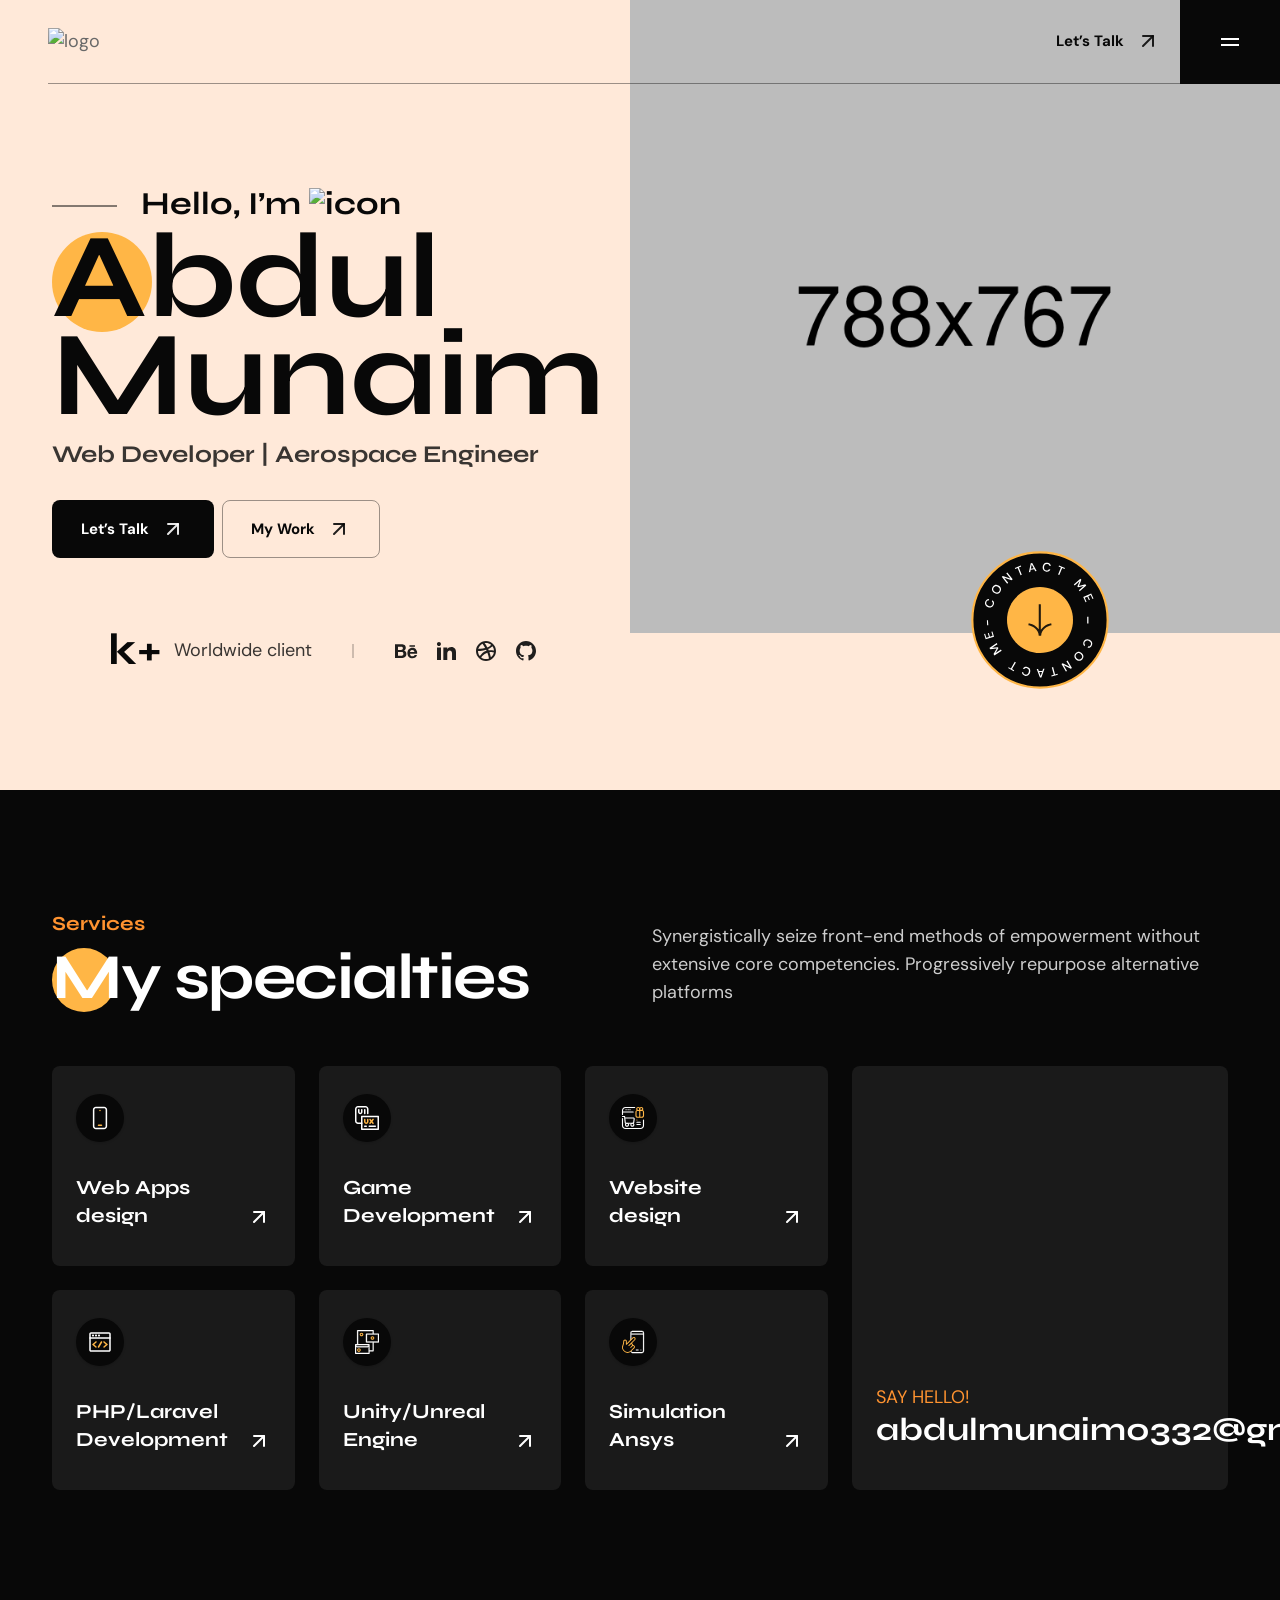
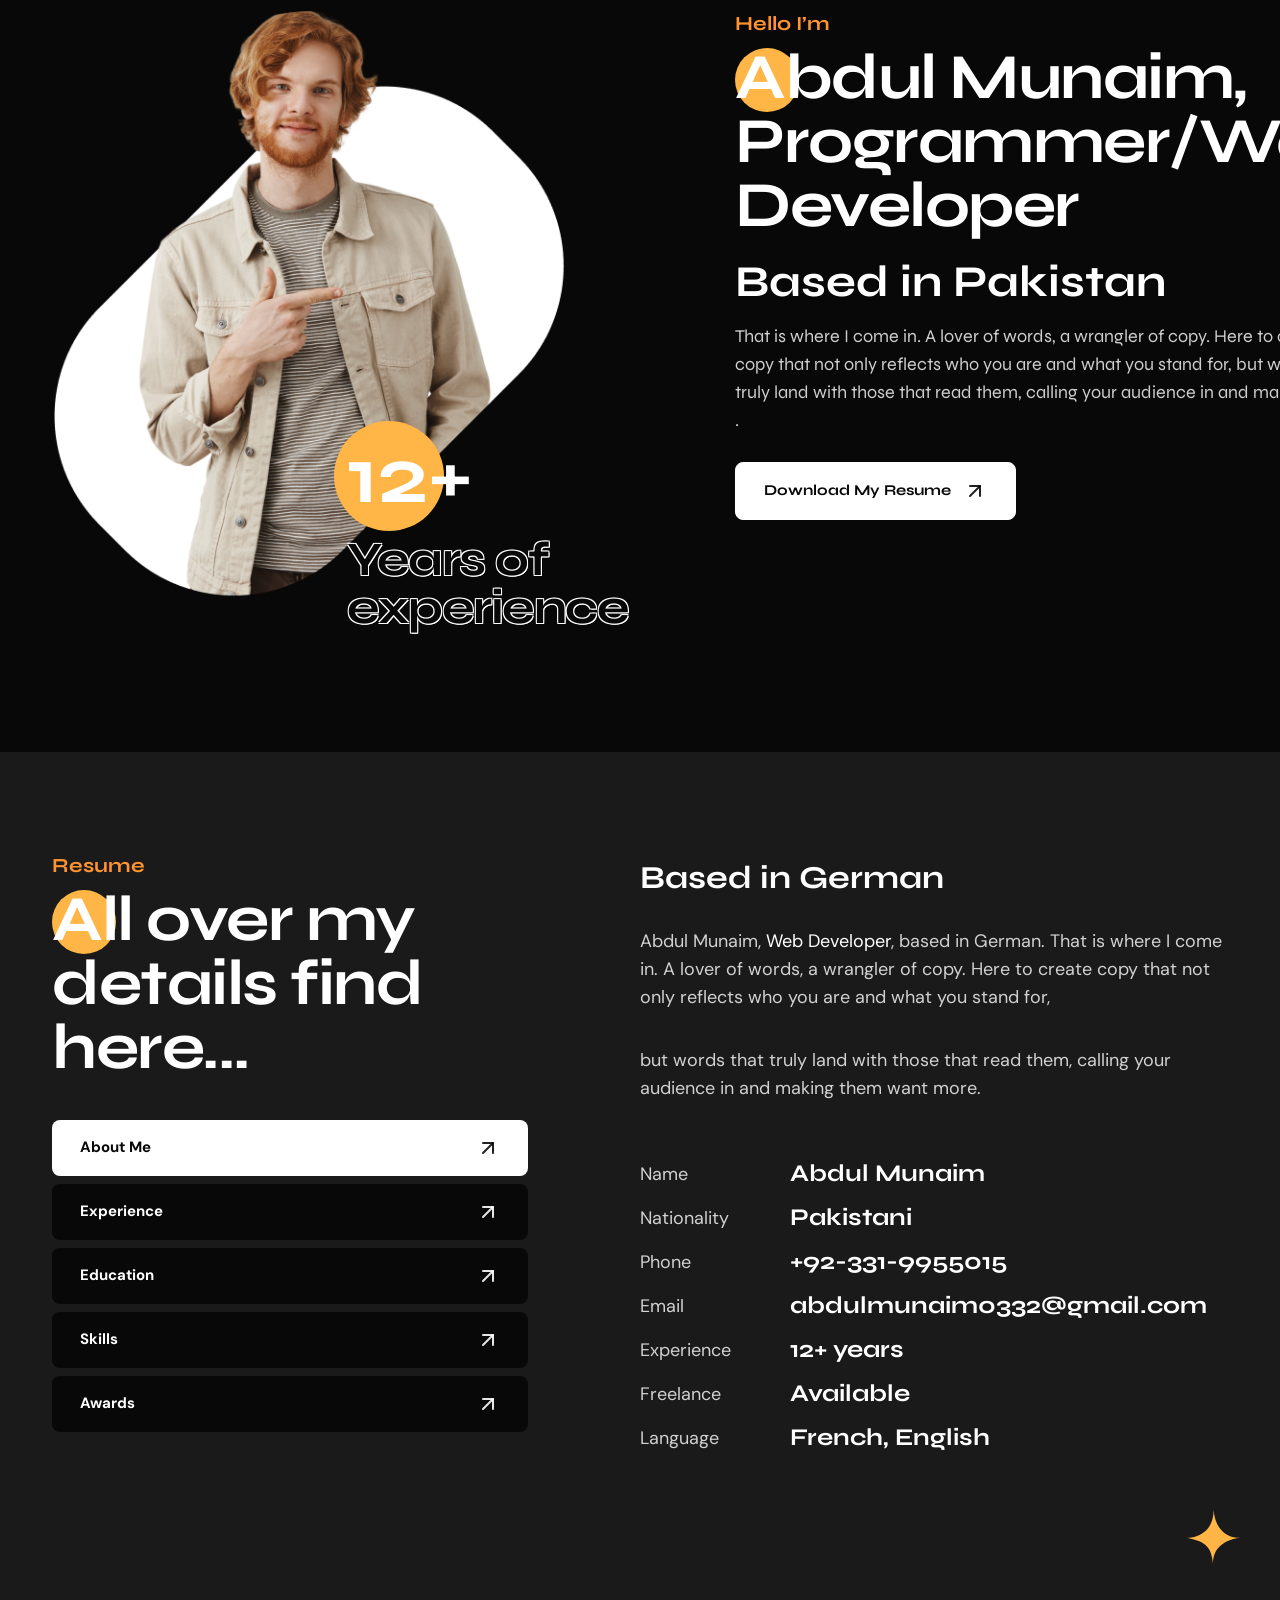
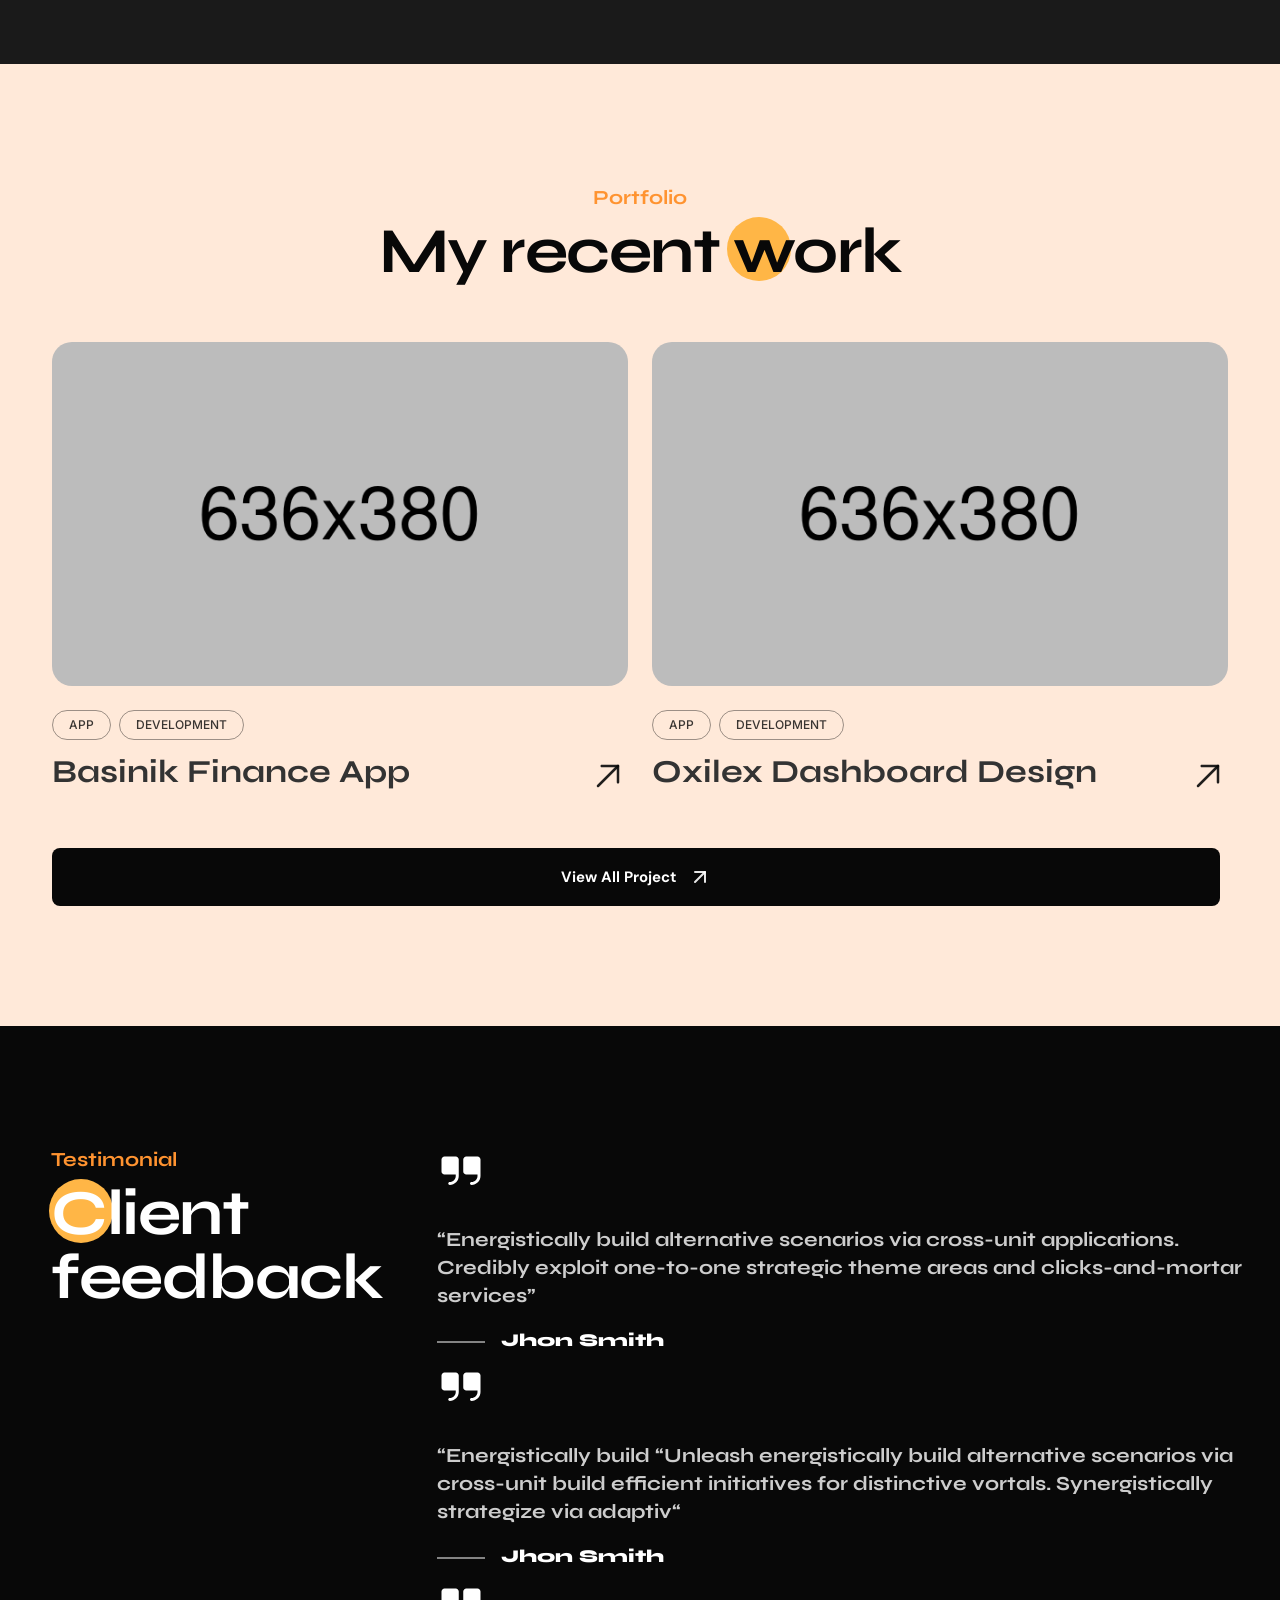
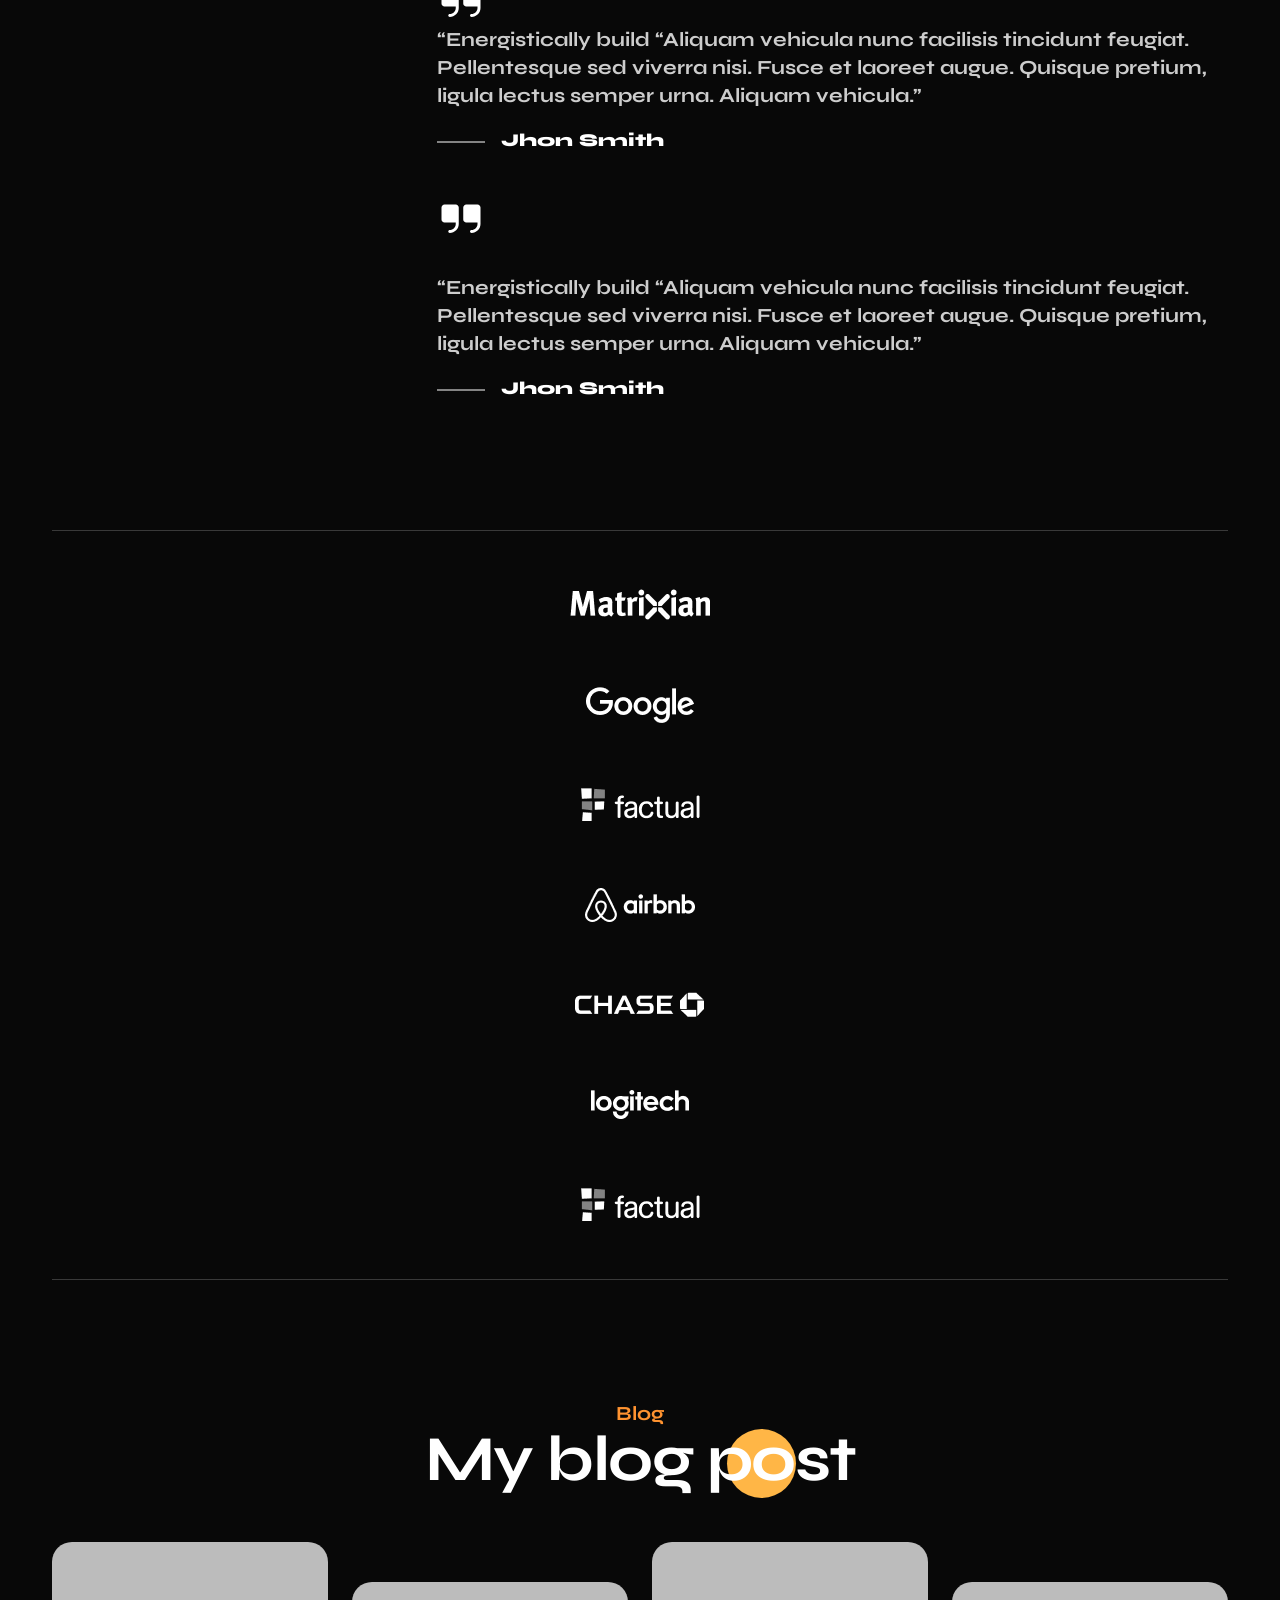
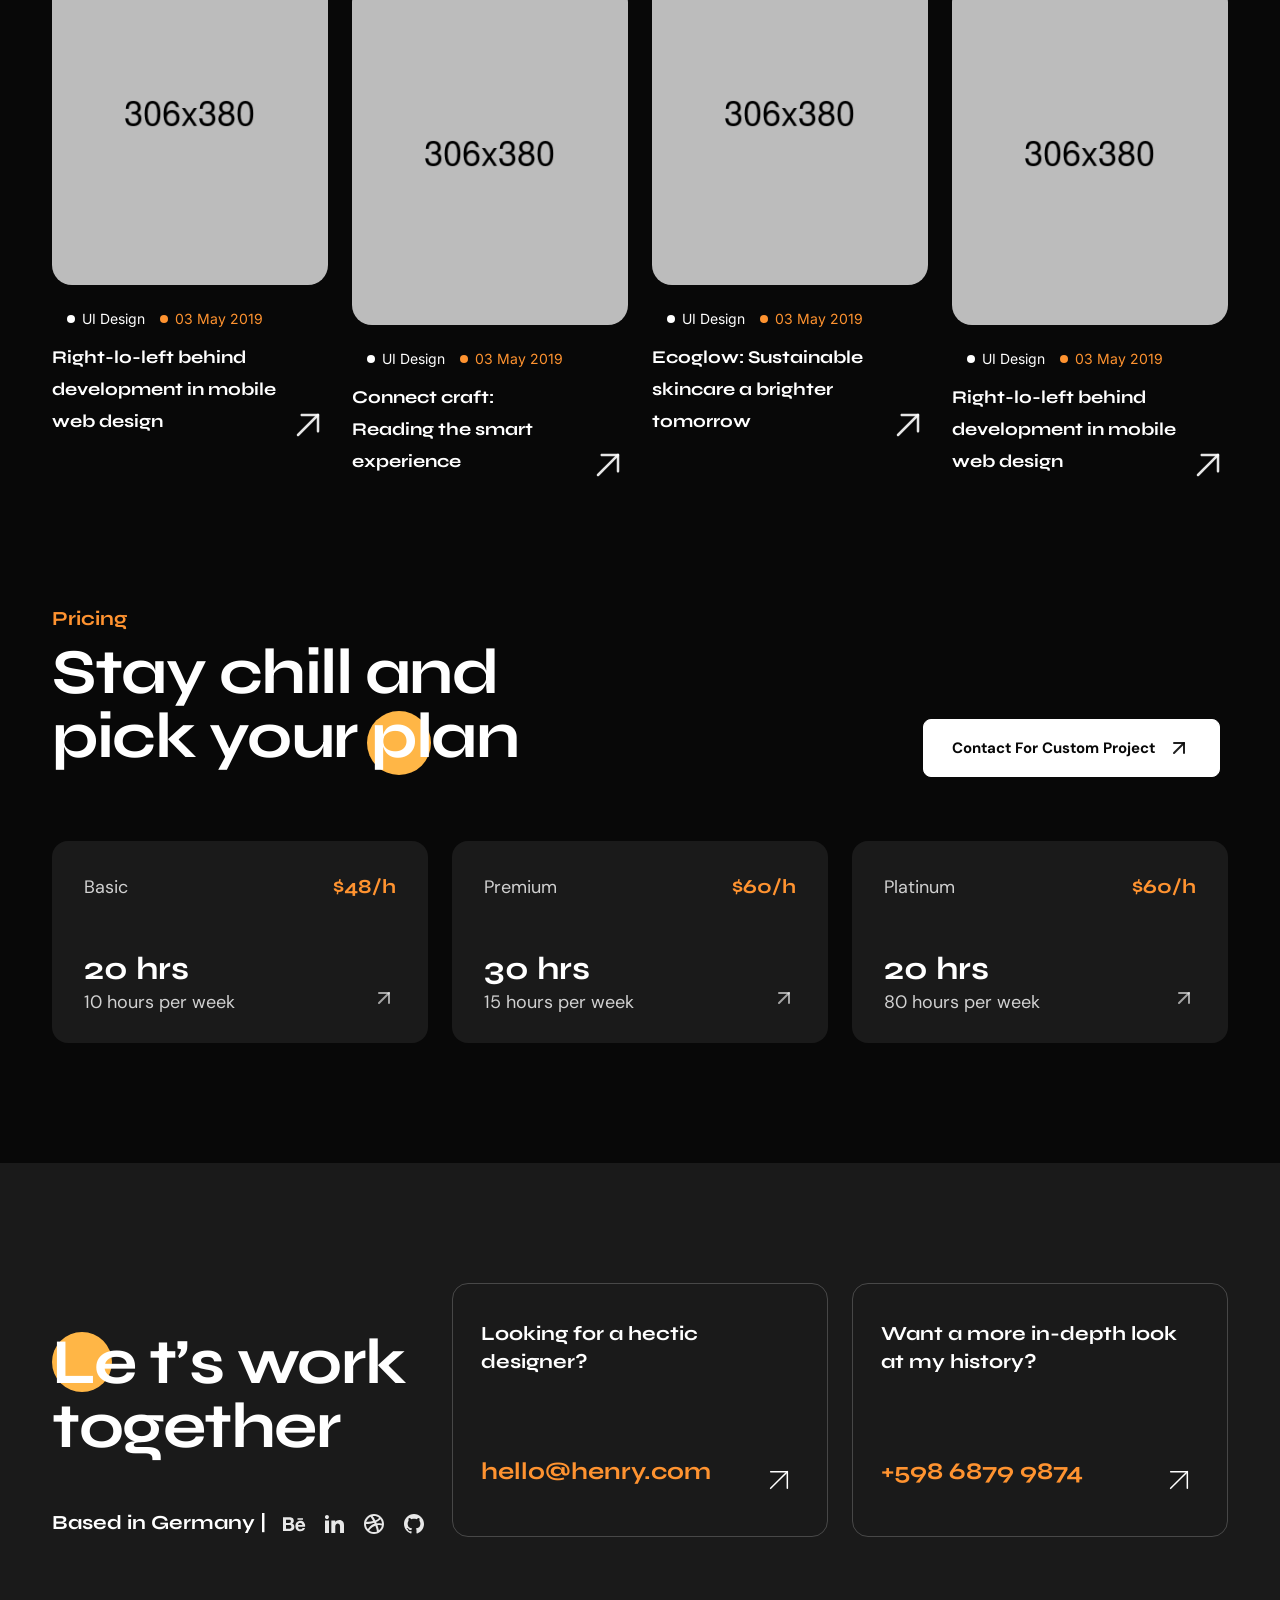
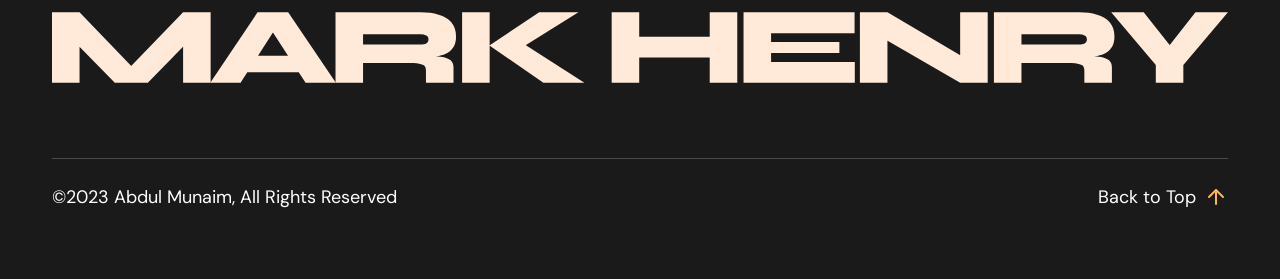
==== commit 9f9875f4: "changes" ====
--- a/index.html
+++ b/index.html
@@ -866,19 +866,19 @@
                                             <span class="w-110px text-black-text-800 text-lg fw-normal leading-none">
                                         Nationality</span>
                                             <span class="text-white text-2xl fw-bold font-Syne leading-8">
-                                        Germany</span>
+                                        Pakistani</span>
                                         </li>
                                         <li class="gap-10 d-inline-flex align-items-center">
                                             <span class="w-110px text-black-text-800 text-lg fw-normal leading-none">
                                         Phone</span>
                                             <span class="text-white text-2xl fw-bold font-Syne leading-8">
-                                        +(2) 870 174 302</span>
+                                        +92-331-9955015</span>
                                         </li>
                                         <li class="gap-10 d-inline-flex align-items-center">
                                             <span class="w-110px text-black-text-800 text-lg fw-normal leading-none">
                                         Email</span>
                                             <span class="text-white text-2xl fw-bold font-Syne leading-8">
-                                        hello@henry.com</span>
+                                        abdulmunaim0332@gmail.com</span>
                                         </li>
                                         <li class="gap-10 d-inline-flex align-items-center">
                                             <span class="w-110px text-black-text-800 text-lg fw-normal leading-none">
@@ -894,15 +894,9 @@
                                         </li>
                                         <li class="gap-10 d-inline-flex align-items-center">
                                             <span class="w-110px text-black-text-800 text-lg fw-normal leading-none">
-                                        Skype</span>
-                                            <span class="text-white text-2xl fw-bold font-Syne leading-8">
-                                        henry.halk23</span>
-                                        </li>
-                                        <li class="gap-10 d-inline-flex align-items-center">
-                                            <span class="w-110px text-black-text-800 text-lg fw-normal leading-none">
                                         Language</span>
                                             <span class="text-white text-2xl fw-bold font-Syne leading-8">
-                                        German, English</span>
+                                        French, English</span>
                                         </li>
                                     </ul>
 
@@ -920,10 +914,9 @@
                                     Running</span>
                                         <div>
                                             <p class="dot text-lg fw-normal font-sans leading-7 text-white position-relative">
-                                                Axtra</p>
-                                            <h4 class="fw-bold font-Syne leading-normal text-2xl text-white">Lead digital
-                                                marketer
-                                            </h4>
+                                                BK Consultants</p>
+                                            <h4 class="fw-bold font-Syne leading-normal text-2xl text-white">Design</h4>
+                                            Engineer
                                         </div>
                                     </div>
 
@@ -933,8 +926,7 @@
                                         <div>
                                             <p class="dot text-lg fw-normal font-sans leading-7 text-white position-relative">
                                                 Axtra</p>
-                                            <h4 class="fw-bold font-Syne leading-normal text-2xl text-white">JavaScript
-                                                developer
+                                            <h4 class="fw-bold font-Syne leading-normal text-2xl text-white">Wordpress Developer
                                             </h4>
                                         </div>
                                     </div>
@@ -945,9 +937,8 @@
                                         <div>
                                             <p class="dot text-lg fw-normal font-sans leading-7 text-white position-relative">
                                                 Axtra</p>
-                                            <h4 class="fw-bold font-Syne leading-normal text-2xl text-white">Product
-                                                designer
-                                            </h4>
+                                            <h4 class="fw-bold font-Syne leading-normal text-2xl text-white">Game</h4>
+                                            Developer
                                         </div>
                                     </div>
 
@@ -957,7 +948,17 @@
                                         <div>
                                             <p class="dot text-lg fw-normal font-sans leading-7 text-white position-relative">
                                                 Axtra</p>
-                                            <h4 class="fw-bold font-Syne leading-normal text-2xl text-white">UX researcher
+                                            <h4 class="fw-bold font-Syne leading-normal text-2xl text-white">Quantity Surveyor
+                                            </h4>
+                                        </div>
+                                    </div>
+                                    <div class="experience-tab-item d-flex flex-wrap flex-column gap-8 justify-content-between">
+                                        <span class="text-sm fw-normal font-Inter leading-tight text-black-text-800">03/2008
+                                    – 07/2011</span>
+                                        <div>
+                                            <p class="dot text-lg fw-normal font-sans leading-7 text-white position-relative">
+                                                Axtra</p>
+                                            <h4 class="fw-bold font-Syne leading-normal text-2xl text-white">Design Engineer
                                             </h4>
                                         </div>
                                     </div>
@@ -977,7 +978,7 @@
                                         <div class="flex-1">
                                             <p class="dot text-lg fw-normal font-sans leading-7 text-white position-relative">
                                                 Axtra</p>
-                                            <h4 class="fw-bold font-Syne leading-normal text-2xl text-white">BA Business
+                                            <h4 class="fw-bold font-Syne leading-normal text-2xl text-white">MBA Business
                                                 Management
                                             </h4>
                                         </div>
@@ -989,25 +990,10 @@
                                         <div class="flex-1">
                                             <p class="dot text-lg fw-normal font-sans leading-7 text-white position-relative">
                                                 Axtra</p>
-                                            <h4 class="fw-bold font-Syne leading-normal text-2xl text-white">BA Business
-                                                Management
+                                            <h4 class="fw-bold font-Syne leading-normal text-2xl text-white">Aerospace Engineering
                                             </h4>
                                         </div>
                                     </div>
-
-                                    <div class="education-tab-item d-flex flex-wrap">
-                                        <span class="text-sm fw-normal font-Inter leading-tight text-black-text-800">03/2008
-                                    – 07/2011</span>
-                                        <div class="flex-1">
-                                            <p class="dot text-lg fw-normal font-sans leading-7 text-white position-relative">
-                                                Axtra</p>
-                                            <h4 class="fw-bold font-Syne leading-normal text-2xl text-white">BA Business
-                                                Management
-                                            </h4>
-                                        </div>
-                                    </div>
-
-
                                 </div>
                             </div>
 
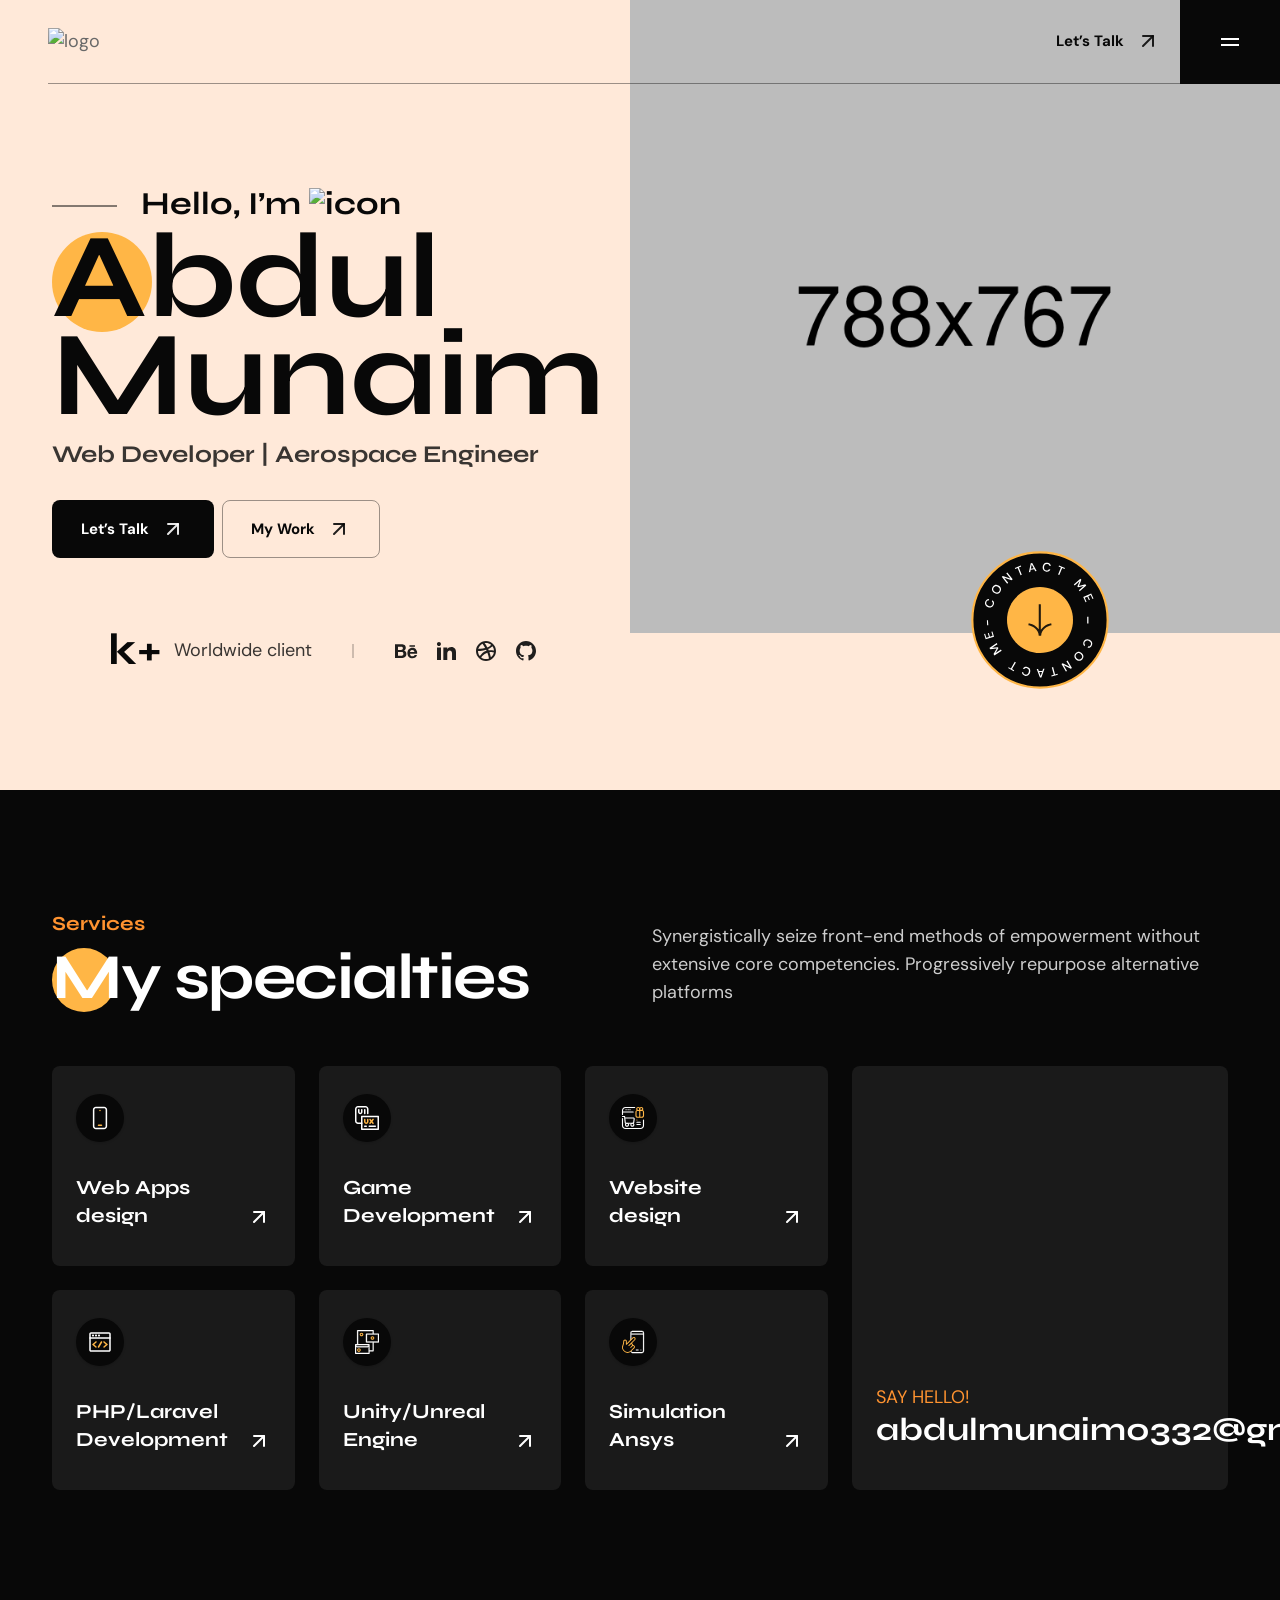
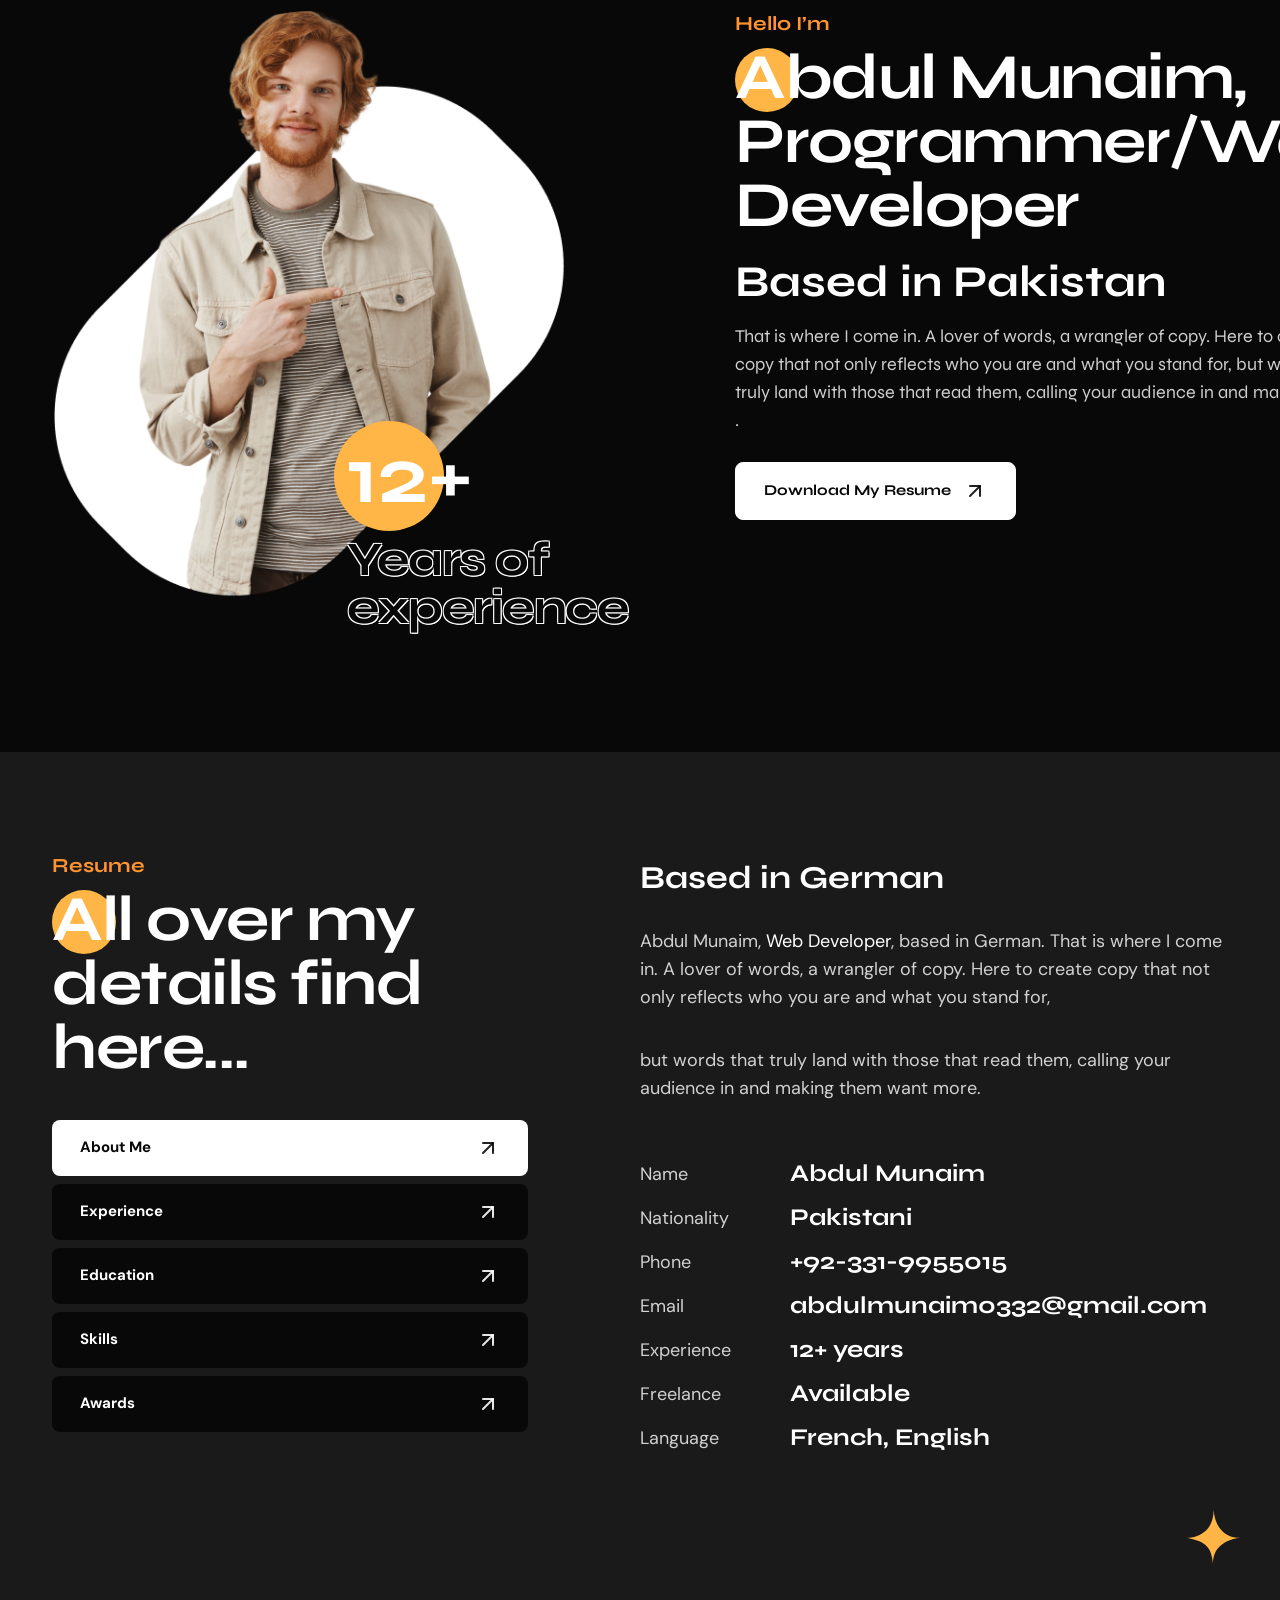
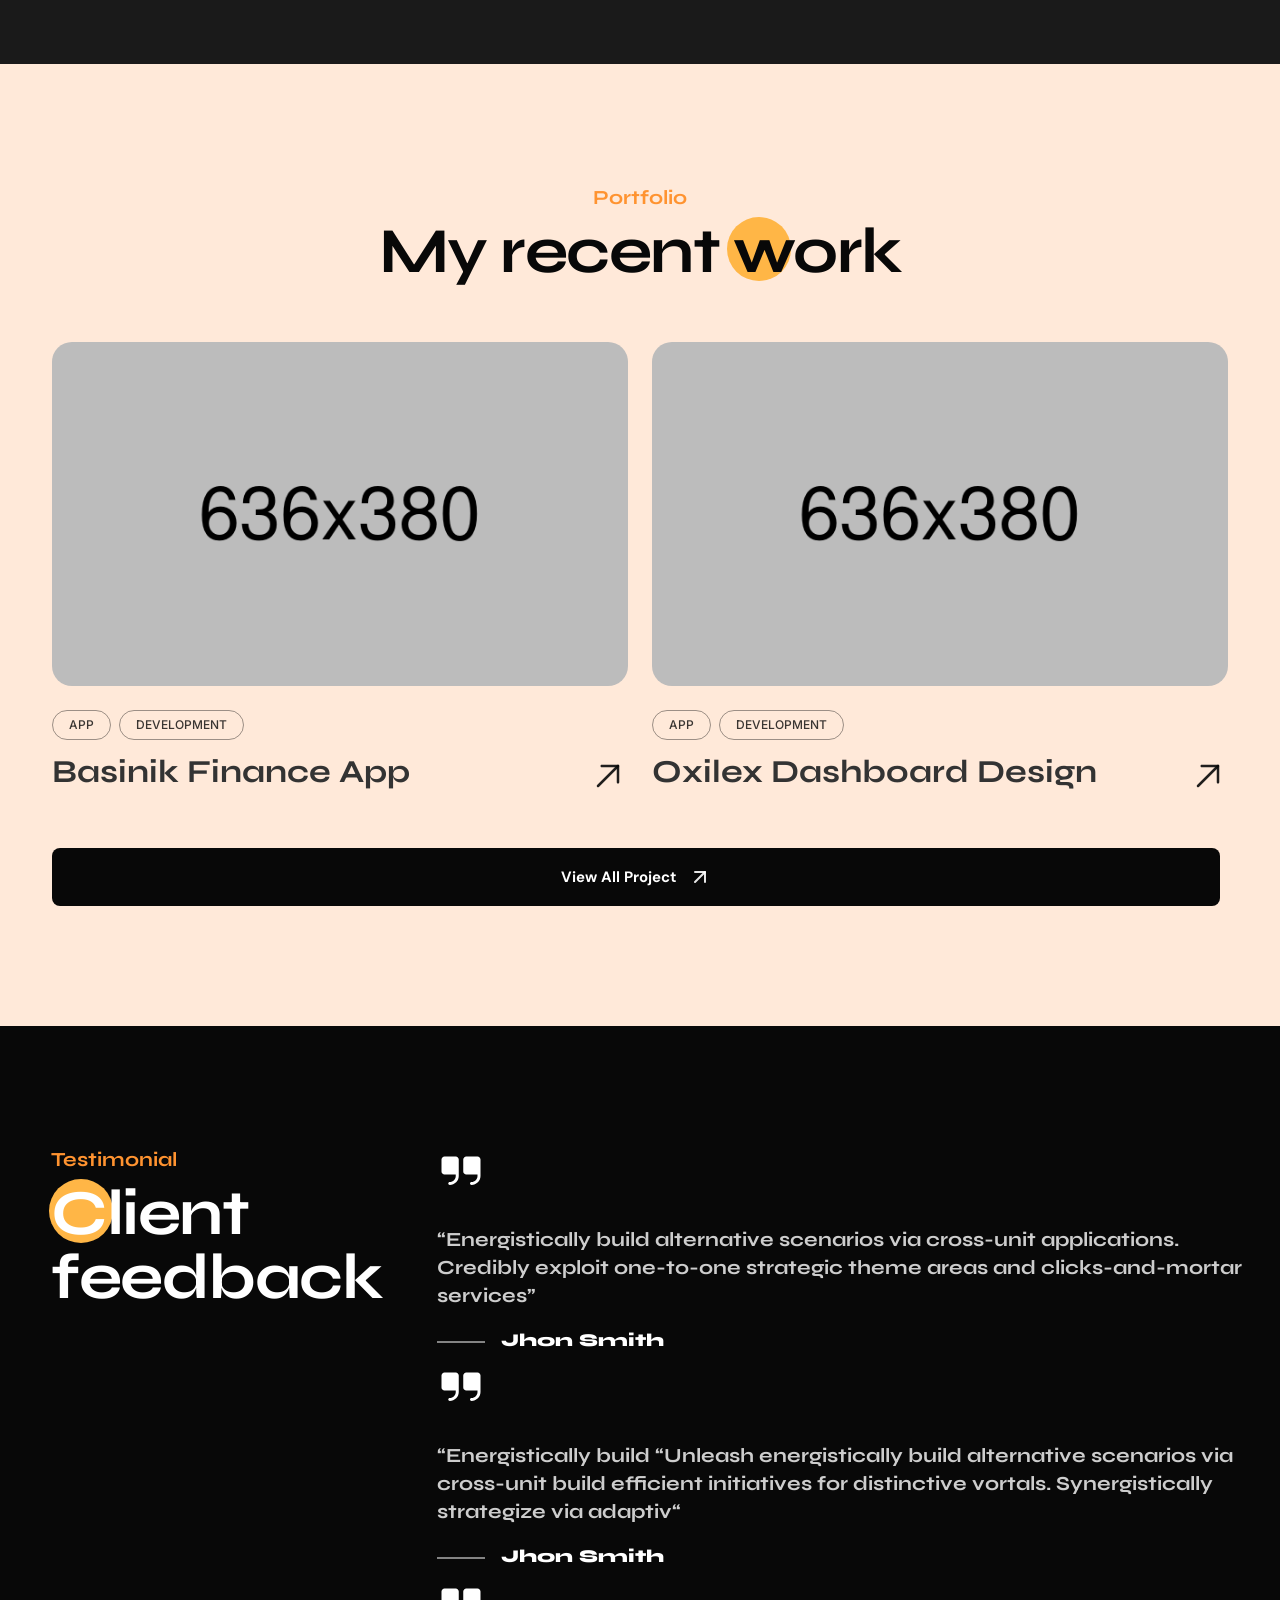
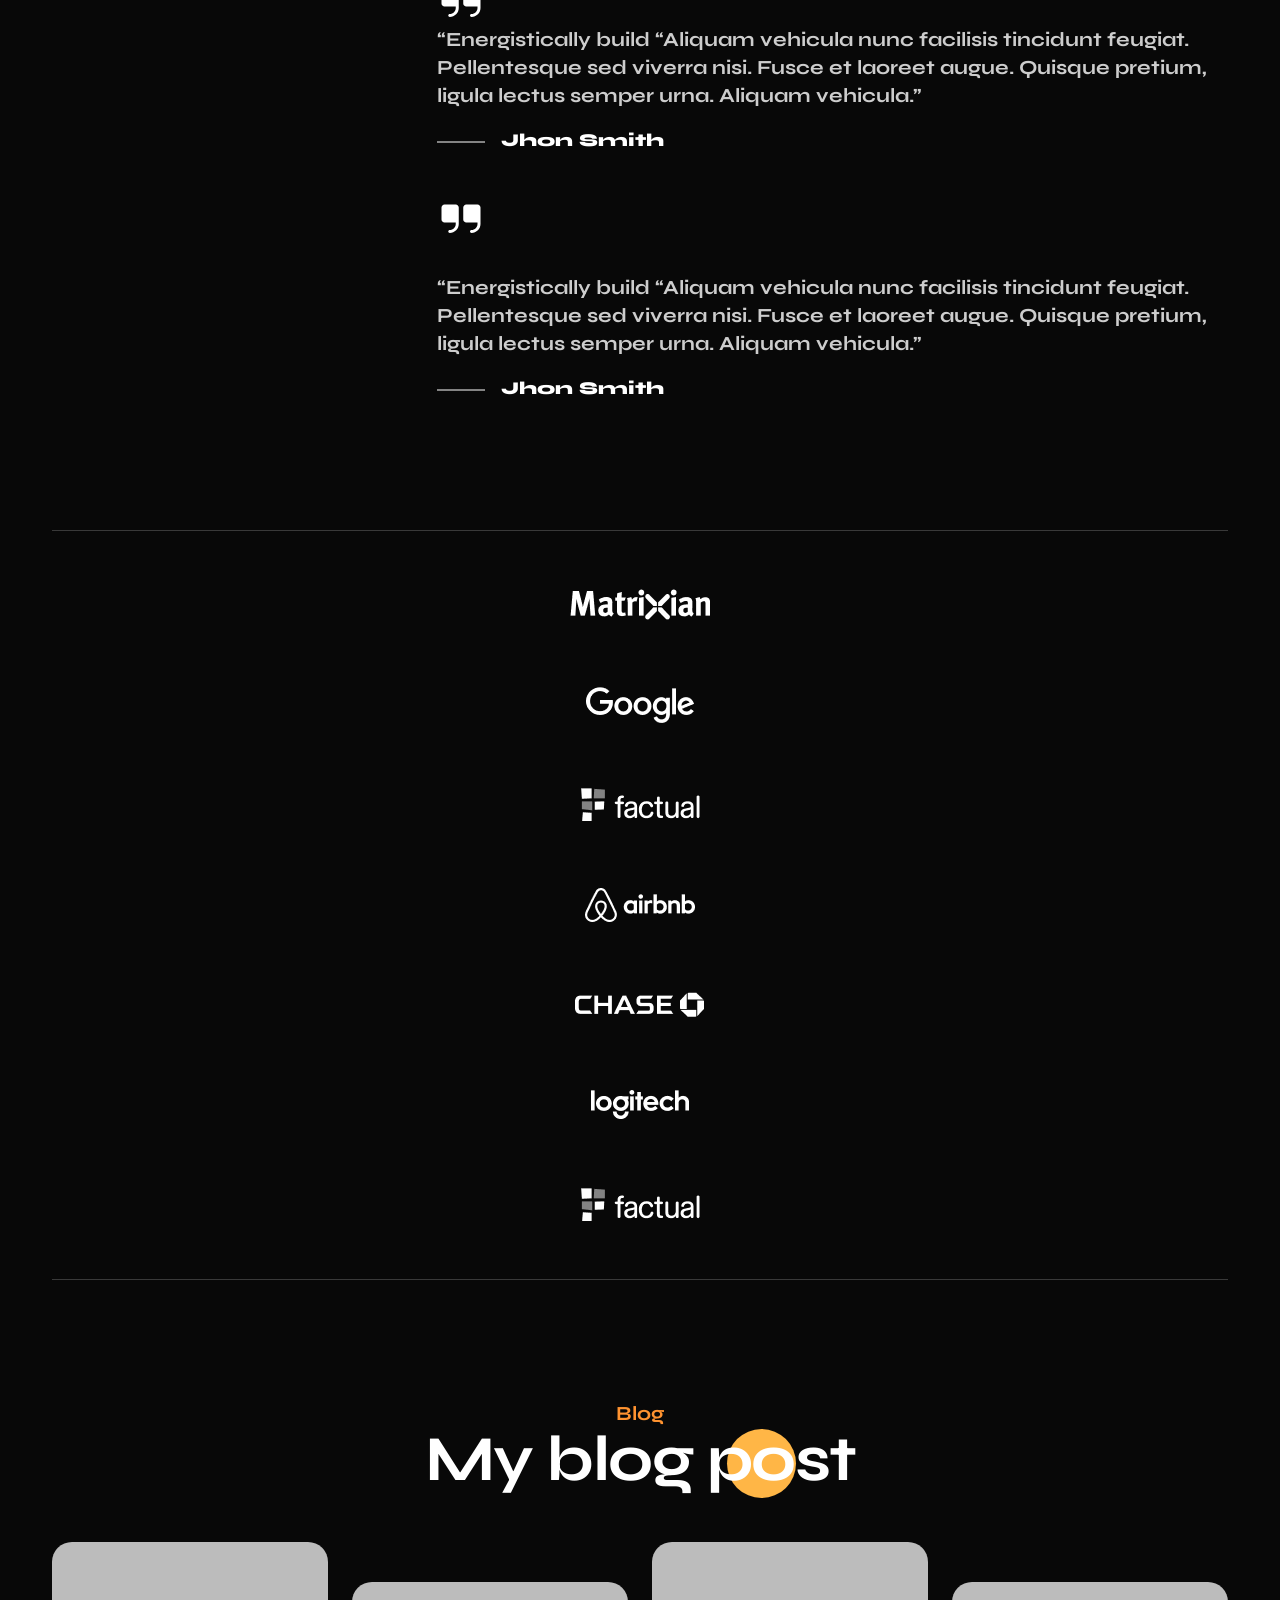
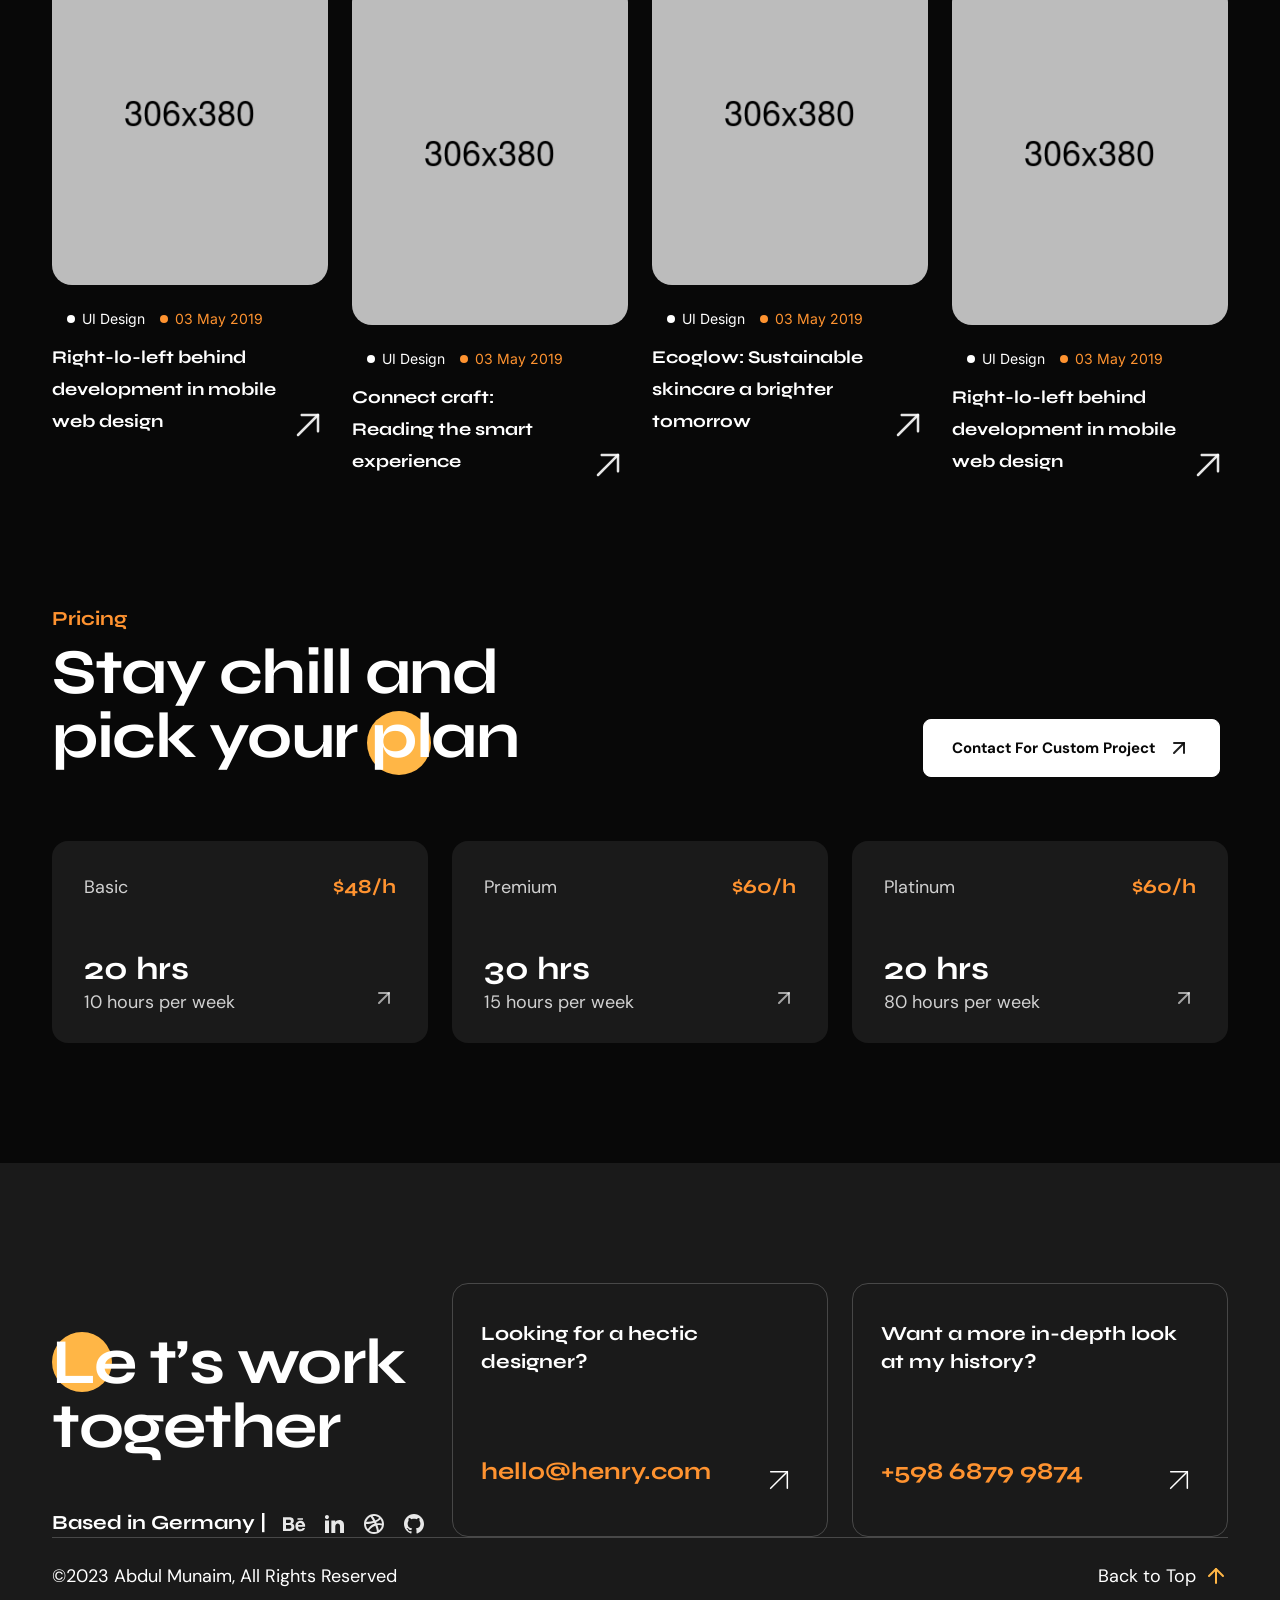
==== commit 8b0a66cc: "Update index.html" ====
--- a/index.html
+++ b/index.html
@@ -1803,26 +1803,6 @@
 
                     </div>
 
-                    <div class="row">
-                        <div class="col-12">
-                            <div class="py-72">
-                                <svg class="w-100" width="1281" height="77" viewBox="0 0 1281 77" fill="none" xmlns="http://www.w3.org/2000/svg">
-                                    <path d="M95.28 67.88H77.28L142.8 0.199951H172.8V77H142.8V24.68L151.8 28.4L104.4 77H68.4L20.88 28.52L30 24.8V77H0V0.199951H30L95.28 67.88Z" fill="#FFE9D9" />
-                                    <path d="M199.289 65.36V47.36H281.369V65.36H199.289ZM172.409 77L223.889 0.199951H257.249L309.209 77H276.209L231.689 8.23995H249.569L205.409 77H172.409Z" fill="#FFE9D9" />
-                                    <path d="M308.828 77V0.199951H401.588C408.868 0.199951 415.388 1.03995 421.148 2.71995C426.988 4.31995 431.588 7.03995 434.948 10.88C438.388 14.72 440.108 19.96 440.108 26.6C440.108 31 439.308 34.64 437.708 37.52C436.108 40.4 433.908 42.64 431.108 44.24C428.308 45.84 425.108 47 421.508 47.72C417.908 48.44 414.148 48.88 410.228 49.04L401.468 47.36C410.988 47.44 418.308 47.84 423.428 48.56C428.628 49.28 432.228 50.6 434.228 52.52C436.308 54.36 437.348 57.04 437.348 60.56V77H407.348V64.16C407.348 61.76 406.868 59.96 405.908 58.76C405.028 57.48 403.028 56.6 399.908 56.12C396.868 55.64 392.148 55.4 385.748 55.4H338.828V77H308.828ZM338.828 35.36H401.588C403.988 35.36 405.988 34.96 407.588 34.16C409.268 33.36 410.108 31.84 410.108 29.6C410.108 27.52 409.268 26.12 407.588 25.4C405.988 24.6 403.988 24.2 401.588 24.2H338.828V35.36Z" fill="#FFE9D9" />
-                                    <path d="M510.679 39.2V32.48L579.919 77H535.279L476.479 36.2L530.719 0.199951H573.439L510.679 39.2ZM446.719 0.199951H476.719V77H446.719V0.199951Z" fill="#FFE9D9" />
-                                    <path d="M635.328 26.72H719.808V49.52H635.328V26.72ZM716.448 0.199951H746.448V77H716.448V0.199951ZM609.648 0.199951H639.648V77H609.648V0.199951Z" fill="#FFE9D9" />
-                                    <path d="M783.281 44.6V54.2H874.481V77H753.281V0.199951H874.241V23H783.281V32.6H857.681V44.6H783.281Z" fill="#FFE9D9" />
-                                    <path d="M1000.4 53.48L989.239 59.84V0.199951H1019.24V77H989.239L898.879 24.68L910.039 18.2V77H880.039V0.199951H910.039L1000.4 53.48Z" fill="#FFE9D9" />
-                                    <path d="M1026.02 77V0.199951H1118.78C1126.06 0.199951 1132.58 1.03995 1138.34 2.71995C1144.18 4.31995 1148.78 7.03995 1152.14 10.88C1155.58 14.72 1157.3 19.96 1157.3 26.6C1157.3 31 1156.5 34.64 1154.9 37.52C1153.3 40.4 1151.1 42.64 1148.3 44.24C1145.5 45.84 1142.3 47 1138.7 47.72C1135.1 48.44 1131.34 48.88 1127.42 49.04L1118.66 47.36C1128.18 47.44 1135.5 47.84 1140.62 48.56C1145.82 49.28 1149.42 50.6 1151.42 52.52C1153.5 54.36 1154.54 57.04 1154.54 60.56V77H1124.54V64.16C1124.54 61.76 1124.06 59.96 1123.1 58.76C1122.22 57.48 1120.22 56.6 1117.1 56.12C1114.06 55.64 1109.34 55.4 1102.94 55.4H1056.02V77H1026.02ZM1056.02 35.36H1118.78C1121.18 35.36 1123.18 34.96 1124.78 34.16C1126.46 33.36 1127.3 31.84 1127.3 29.6C1127.3 27.52 1126.46 26.12 1124.78 25.4C1123.18 24.6 1121.18 24.2 1118.78 24.2H1056.02V35.36Z" fill="#FFE9D9" />
-                                    <path d="M1280.96 0.199951L1232.36 57.44V77H1202.36V57.44L1153.76 0.199951H1189.16L1228.64 50H1206.44L1245.56 0.199951H1280.96Z" fill="#FFE9D9" />
-                                </svg>
-                            </div>
-                        </div>
-
-                    </div>
-
-
                     <div class="pt-6 copyright">
                         <div class="row">
 
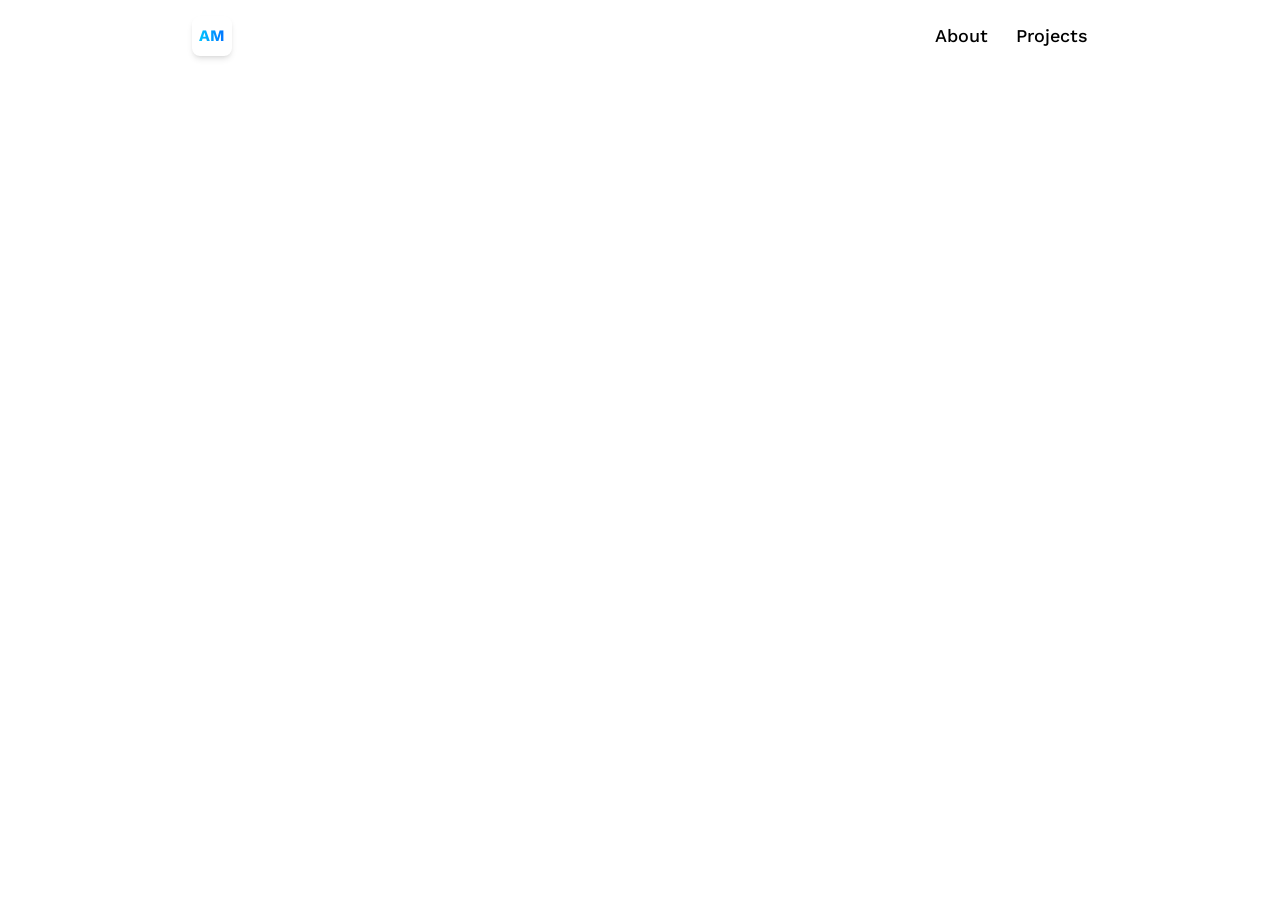
==== commit 7d35988e: "Portfolio personal three.js" ====
--- a/index.html
+++ b/index.html
@@ -1,1859 +1,14 @@
-<!DOCTYPE html>
-<html class="no-js" lang="en">
-
-<head>
-    <meta charset="utf-8" />
-    <meta http-equiv="x-ua-compatible" content="ie=edge" />
-    <title>Perez - Personal Portfolio HTML Template</title>
-    <meta name="AdsBot-Google" content="noindex follow" />
-    <meta name="description" content="Perez - Personal Portfolio HTML Template">
-    <meta name="viewport" content="width=device-width, initial-scale=1, shrink-to-fit=no" />
-
-    <!-- Favicon -->
-    <link rel="shortcut icon" type="image/x-icon" href="assets/images/favicon.png" />
-
-    <!-- CSS (Font, Vendor, Icon, Plugins & Style CSS files) -->
-
-    <!-- Font CSS -->
-    <link rel="preconnect" href="https://fonts.googleapis.com">
-    <link rel="preconnect" href="https://fonts.gstatic.com" crossorigin>
-    <link href="https://fonts.googleapis.com/css2?family=DM+Sans:ital,opsz,wght@0,9..40,100;0,9..40,200;0,9..40,300;0,9..40,400;0,9..40,500;0,9..40,600;0,9..40,700;0,9..40,800;0,9..40,900;0,9..40,1000;1,9..40,100;1,9..40,200;1,9..40,300;1,9..40,400;1,9..40,500;1,9..40,600;1,9..40,700;1,9..40,800;1,9..40,900;1,9..40,1000&family=Inter:wght@100;200;300;400;500;600;700;800;900&family=Poppins:ital,wght@0,100;0,200;0,300;0,400;0,500;0,600;0,700;0,800;0,900;1,100;1,200;1,300;1,400;1,500;1,600;1,700;1,800;1,900&family=Syne:wght@400;500;600;700;800&display=swap" rel="stylesheet">
-
-    <!-- Vendor CSS (Bootstrap & Icon Font) -->
-    <link rel="stylesheet" href="assets/css/vendor/bootstrap.min.css">
-
-    <!-- Plugins CSS (All Plugins Files) -->
-    <link rel="stylesheet" href="assets/css/plugins/aos.css">
-    <link rel="stylesheet" href="assets/css/plugins/swiper-bundle.min.css">
-
-    <!-- Style CSS -->
-    <link rel="stylesheet" href="assets/css/pages/home.css">
-
-</head>
-
-<body class="dark-paragraph dark-bg bg-dark-tab">
-    <div class="overflow-x-hidden">
-        <!-- Header start -->
-
-        <header id="sticky-header" class="header position-absolute left-0 top-0 w-100 z-3">
-            <div class="d-flex justify-content-between header-inner">
-
-                <div class="header-border-bottom d-flex align-items-center justify-content-between flex-grow-1">
-
-                    <a href="index.html">
-                        <img src="assets/images/logo/logo-dark.png" alt="logo">
-                    </a>
-
-                    <!-- Link Start -->
-                    <a href="contact.html" class="d-flex align-items-center flex-wrap fw-bold text-dark lh-1 contact-link hover-text-white">Let’s
-                        Talk
-                        <span class="animate-arrow-up">
-        <svg width="24" height="24" viewBox="0 0 24 24" fill="none" xmlns="http://www.w3.org/2000/svg">
-          <path d="M7 17L17 7" stroke="currentColor" stroke-opacity="0.9" stroke-width="2" stroke-linecap="round"
-            stroke-linejoin="round" />
-          <path d="M7 7H17V17" stroke="currentColor" stroke-opacity="0.9" stroke-width="2" stroke-linecap="round"
-            stroke-linejoin="round" />
-        </svg>
-      </span>
-                    </a>
-                    <!-- Link End -->
-                </div>
-
-                <!-- Button Start -->
-                <button id="offcanvas-toggle" class="bg-dark border-0 offcanvas-toggle" data-bs-toggle="offcanvas" data-bs-target="#offcanvas" aria-controls="offcanvas">
-                    <svg width="24" height="24" viewBox="0 0 24 24" fill="none" xmlns="http://www.w3.org/2000/svg">
-                        <rect x="3" y="8" width="18" height="2" fill="white" />
-                        <rect x="3" y="14" width="18" height="2" fill="white" />
-                    </svg>
-
-                </button>
-                <!-- Button End -->
-
-            </div>
-        </header>
-
-
-        <!-- offcanvas-menu start -->
-        <div id="offcanvas" class="offcanvas offcanvas-end bg-dark d-flex flex-wrap flex-column justify-content-between">
-            <!-- close button start -->
-
-            <div>
-                <div class="d-flex flex-wrap justify-content-between align-items-center offcanvas-header">
-                    <a href="index.html">
-                        <img src="assets/images/logo/offcanvas-logo.png" alt="">
-                    </a>
-                    <button id="offcanvas-close" class="offcanvas-close bg-primary border-0" data-bs-dismiss="offcanvas" aria-label="Close">
-                        <svg width="24" height="24" viewBox="0 0 24 24" fill="none" xmlns="http://www.w3.org/2000/svg">
-                            <path fill-rule="evenodd" clip-rule="evenodd" d="M19.2803 4.71967C19.5732 5.01256 19.5732 5.48744 19.2803 5.78033L5.78033 19.2803C5.48744 19.5732 5.01256 19.5732 4.71967 19.2803C4.42678 18.9874 4.42678 18.5126 4.71967 18.2197L18.2197 4.71967C18.5126 4.42678 18.9874 4.42678 19.2803 4.71967Z" fill="white" />
-                            <path fill-rule="evenodd" clip-rule="evenodd" d="M4.71967 4.71967C5.01256 4.42678 5.48744 4.42678 5.78033 4.71967L19.2803 18.2197C19.5732 18.5126 19.5732 18.9874 19.2803 19.2803C18.9874 19.5732 18.5126 19.5732 18.2197 19.2803L4.71967 5.78033C4.42678 5.48744 4.42678 5.01256 4.71967 4.71967Z" fill="white" />
-                        </svg>
-                    </button>
-                </div>
-
-                <!-- close button end -->
-
-                <!-- offcanvas-menu start -->
-
-                <nav class="offcanvas-nav d-flex flex-wrap flex-column justify-content-between">
-                    <ul class="offcanvas-menu p-0 list-unstyled">
-                        <li class="offcanvas-menu-item">
-                            <a href="index.html" class="text-white text-xl fw-bold font-Syne leading-none d-flex flex-wrap align-items-center justify-content-between offcanvas-menu-link">Home
-                                <span class="d-inline-block animate-arrow-up">
-              <svg width="24" height="24" viewBox="0 0 24 24" fill="none" xmlns="http://www.w3.org/2000/svg">
-                <path d="M7 17L17 7" stroke="currentColor" stroke-opacity="0.9" stroke-width="2" stroke-linecap="round"
-                  stroke-linejoin="round"></path>
-                <path d="M7 7H17V17" stroke="currentColor" stroke-opacity="0.9" stroke-width="2" stroke-linecap="round"
-                  stroke-linejoin="round"></path>
-              </svg>
-            </span>
-                            </a>
-                        </li>
-                        <li class="offcanvas-menu-item">
-                            <a href="about.html" class="text-white text-xl fw-bold font-Syne leading-none d-flex flex-wrap align-items-center justify-content-between offcanvas-menu-link">About
-                                <span class="d-inline-block animate-arrow-up">
-              <svg width="24" height="24" viewBox="0 0 24 24" fill="none" xmlns="http://www.w3.org/2000/svg">
-                <path d="M7 17L17 7" stroke="currentColor" stroke-opacity="0.9" stroke-width="2" stroke-linecap="round"
-                  stroke-linejoin="round"></path>
-                <path d="M7 7H17V17" stroke="currentColor" stroke-opacity="0.9" stroke-width="2" stroke-linecap="round"
-                  stroke-linejoin="round"></path>
-              </svg>
-            </span>
-                            </a>
-
-                        </li>
-                        <li class="offcanvas-menu-item">
-                            <a href="projects.html" class="text-white text-xl fw-bold font-Syne leading-none d-flex flex-wrap align-items-center justify-content-between offcanvas-menu-link">Project
-                                <span class="d-inline-block animate-arrow-up">
-              <svg width="24" height="24" viewBox="0 0 24 24" fill="none" xmlns="http://www.w3.org/2000/svg">
-                <path d="M7 17L17 7" stroke="currentColor" stroke-opacity="0.9" stroke-width="2" stroke-linecap="round"
-                  stroke-linejoin="round"></path>
-                <path d="M7 7H17V17" stroke="currentColor" stroke-opacity="0.9" stroke-width="2" stroke-linecap="round"
-                  stroke-linejoin="round"></path>
-              </svg>
-            </span>
-                            </a>
-                        </li>
-                        <li class="offcanvas-menu-item">
-                            <a href="project-details.html" class="text-white text-xl fw-bold font-Syne leading-none d-flex flex-wrap align-items-center justify-content-between offcanvas-menu-link">Project
-                                details
-                                <span class="d-inline-block animate-arrow-up">
-              <svg width="24" height="24" viewBox="0 0 24 24" fill="none" xmlns="http://www.w3.org/2000/svg">
-                <path d="M7 17L17 7" stroke="currentColor" stroke-opacity="0.9" stroke-width="2" stroke-linecap="round"
-                  stroke-linejoin="round"></path>
-                <path d="M7 7H17V17" stroke="currentColor" stroke-opacity="0.9" stroke-width="2" stroke-linecap="round"
-                  stroke-linejoin="round"></path>
-              </svg>
-            </span>
-                            </a>
-                        </li>
-                        <li class="offcanvas-menu-item">
-                            <a href="blog.html" class="text-white text-xl fw-bold font-Syne leading-none d-flex flex-wrap align-items-center justify-content-between offcanvas-menu-link">Blog
-                                <span class="d-inline-block animate-arrow-up">
-              <svg width="24" height="24" viewBox="0 0 24 24" fill="none" xmlns="http://www.w3.org/2000/svg">
-                <path d="M7 17L17 7" stroke="currentColor" stroke-opacity="0.9" stroke-width="2" stroke-linecap="round"
-                  stroke-linejoin="round"></path>
-                <path d="M7 7H17V17" stroke="currentColor" stroke-opacity="0.9" stroke-width="2" stroke-linecap="round"
-                  stroke-linejoin="round"></path>
-              </svg>
-            </span>
-                            </a>
-                        </li>
-                        <li class="offcanvas-menu-item">
-                            <a href="blog-details.html" class="text-white text-xl fw-bold font-Syne leading-none d-flex flex-wrap align-items-center justify-content-between offcanvas-menu-link">Blog
-                                Details
-                                <span class="d-inline-block animate-arrow-up">
-              <svg width="24" height="24" viewBox="0 0 24 24" fill="none" xmlns="http://www.w3.org/2000/svg">
-                <path d="M7 17L17 7" stroke="currentColor" stroke-opacity="0.9" stroke-width="2" stroke-linecap="round"
-                  stroke-linejoin="round"></path>
-                <path d="M7 7H17V17" stroke="currentColor" stroke-opacity="0.9" stroke-width="2" stroke-linecap="round"
-                  stroke-linejoin="round"></path>
-              </svg>
-            </span>
-                            </a>
-                        </li>
-
-                        <li class="offcanvas-menu-item">
-                            <a href="contact.html" class="text-white text-xl fw-bold font-Syne leading-none d-flex flex-wrap align-items-center justify-content-between offcanvas-menu-link">Contact
-                                <span class="d-inline-block animate-arrow-up">
-              <svg width="24" height="24" viewBox="0 0 24 24" fill="none" xmlns="http://www.w3.org/2000/svg">
-                <path d="M7 17L17 7" stroke="currentColor" stroke-opacity="0.9" stroke-width="2" stroke-linecap="round"
-                  stroke-linejoin="round"></path>
-                <path d="M7 7H17V17" stroke="currentColor" stroke-opacity="0.9" stroke-width="2" stroke-linecap="round"
-                  stroke-linejoin="round"></path>
-              </svg>
-            </span>
-                            </a>
-                        </li>
-
-                    </ul>
-                </nav>
-
-            </div>
-
-
-            <nav class="pb-10">
-                <ul class="d-flex flex-wrap gap-x-4 align-items-center offcanvas-social-links p-0  list-unstyled">
-                    <li><a href="#" class="text-white transition-all">
-                            <svg width="24" height="24" viewBox="0 0 24 24" fill="none" xmlns="http://www.w3.org/2000/svg">
-                                <path d="M7.443 5.3501C8.082 5.3501 8.673 5.4001 9.213 5.5481C9.754 5.6471 10.197 5.8451 10.59 6.0921C10.984 6.3401 11.279 6.6861 11.475 7.1311C11.672 7.5761 11.771 8.1211 11.771 8.7141C11.771 9.4071 11.623 10.0001 11.279 10.4451C10.984 10.8911 10.492 11.2861 9.902 11.5831C10.738 11.8311 11.377 12.2761 11.771 12.8701C12.164 13.4631 12.41 14.2051 12.41 15.0461C12.41 15.7391 12.262 16.3321 12.016 16.8271C11.771 17.3221 11.377 17.7671 10.934 18.0641C10.4528 18.3824 9.92083 18.6164 9.361 18.7561C8.771 18.9051 8.181 19.0041 7.591 19.0041H1V5.3501H7.443ZM7.049 10.8901C7.59 10.8901 8.033 10.7421 8.377 10.4951C8.721 10.2481 8.869 9.8021 8.869 9.2581C8.869 8.9611 8.819 8.6651 8.721 8.4671C8.623 8.2691 8.475 8.1201 8.279 7.9721C8.082 7.8731 7.885 7.7741 7.639 7.7251C7.393 7.6751 7.148 7.6751 6.852 7.6751H4V10.8911H7.05L7.049 10.8901ZM7.197 16.7281C7.492 16.7281 7.787 16.6781 8.033 16.6291C8.279 16.5791 8.525 16.4811 8.721 16.3321C8.92138 16.1873 9.08903 16.002 9.213 15.7881C9.311 15.5411 9.41 15.2441 9.41 14.8981C9.41 14.2051 9.213 13.7111 8.82 13.3641C8.426 13.0671 7.885 12.9191 7.246 12.9191H4V16.7291L7.197 16.7281ZM16.689 16.6781C17.082 17.0741 17.672 17.2721 18.459 17.2721C19 17.2721 19.492 17.1241 19.885 16.8771C20.279 16.5801 20.525 16.2831 20.623 15.9871H23.033C22.639 17.1731 22.049 18.0141 21.263 18.5591C20.475 19.0531 19.541 19.3501 18.41 19.3501C17.6864 19.3523 16.9688 19.218 16.295 18.9541C15.6887 18.7267 15.148 18.353 14.721 17.8661C14.2643 17.4107 13.9267 16.8498 13.738 16.2331C13.492 15.5901 13.393 14.8981 13.393 14.1061C13.393 13.3641 13.492 12.6721 13.738 12.0281C13.9749 11.4085 14.3252 10.8384 14.771 10.3471C15.2201 9.88594 15.7543 9.51613 16.344 9.2581C17.0007 8.99416 17.7022 8.85969 18.41 8.8621C19.246 8.8621 19.984 9.0111 20.623 9.3571C21.263 9.7031 21.754 10.0991 22.147 10.6931C22.541 11.2371 22.837 11.8801 23.033 12.5731C23.131 13.2651 23.18 13.9581 23.131 14.7491H16C16 15.5411 16.295 16.2831 16.689 16.6791V16.6781ZM19.787 11.4841C19.443 11.1381 18.902 10.9401 18.262 10.9401C17.82 10.9401 17.475 11.0401 17.18 11.1881C16.885 11.3361 16.689 11.5341 16.492 11.7321C16.311 11.9234 16.1912 12.1643 16.148 12.4241C16.098 12.6721 16.049 12.8701 16.049 13.0671H20.475C20.377 12.3251 20.131 11.8311 19.787 11.4841ZM15.459 6.2901H20.967V7.6261H15.46V6.2901H15.459Z" fill="currentColor" fill-opacity="0.9"></path>
-                            </svg>
-
-                        </a></li>
-                    <li><a href="#" class="text-white transition-all"><svg width="24" height="24" viewBox="0 0 24 24" fill="none" xmlns="http://www.w3.org/2000/svg">
-                                <path d="M6.94043 5.00002C6.94017 5.53046 6.7292 6.03906 6.35394 6.41394C5.97868 6.78883 5.46986 6.99929 4.93943 6.99902C4.409 6.99876 3.90039 6.78779 3.52551 6.41253C3.15062 6.03727 2.94016 5.52846 2.94043 4.99802C2.9407 4.46759 3.15166 3.95899 3.52692 3.5841C3.90218 3.20922 4.411 2.99876 4.94143 2.99902C5.47186 2.99929 5.98047 3.21026 6.35535 3.58552C6.73024 3.96078 6.9407 4.46959 6.94043 5.00002ZM7.00043 8.48002H3.00043V21H7.00043V8.48002ZM13.3204 8.48002H9.34043V21H13.2804V14.43C13.2804 10.77 18.0504 10.43 18.0504 14.43V21H22.0004V13.07C22.0004 6.90002 14.9404 7.13002 13.2804 10.16L13.3204 8.48002Z" fill="currentColor" fill-opacity="0.9"></path>
-                            </svg>
-                        </a></li>
-                    <li><a href="#" class="text-white transition-all"><svg width="24" height="24" viewBox="0 0 24 24" fill="none" xmlns="http://www.w3.org/2000/svg">
-                                <path d="M19.989 11.572C19.907 9.99792 19.3596 8.4836 18.416 7.221C18.1285 7.53061 17.8212 7.82123 17.496 8.091C16.4969 8.92086 15.3805 9.5982 14.183 10.101C14.35 10.451 14.503 10.79 14.638 11.11V11.113C14.665 11.174 14.688 11.231 14.732 11.342L14.749 11.382C16.262 11.212 17.858 11.275 19.405 11.485C19.611 11.512 19.805 11.541 19.989 11.572ZM10.604 4.122C11.5786 5.49516 12.4772 6.92062 13.296 8.392C14.519 7.91 15.53 7.302 16.344 6.625C16.674 6.351 16.938 6.093 17.14 5.87C15.701 4.65972 13.8803 3.99733 12 4C11.524 4 11.058 4.042 10.604 4.121V4.122ZM4.253 9.997C4.93423 9.97981 5.61464 9.93878 6.293 9.874C7.93264 9.72734 9.55828 9.4525 11.155 9.052C10.3205 7.60221 9.41956 6.19171 8.455 4.825C7.42472 5.3354 6.51626 6.06141 5.79124 6.95379C5.06623 7.84617 4.54162 8.88404 4.253 9.997ZM5.783 17.035C6.25195 16.3575 6.77894 15.7221 7.358 15.136C8.812 13.646 10.528 12.486 12.514 11.846L12.576 11.828C12.411 11.464 12.256 11.139 12.1 10.833C10.264 11.368 8.33 11.702 6.403 11.875C5.463 11.96 4.62 11.997 4 12.003C3.99815 13.8356 4.62722 15.6128 5.783 17.035ZM15.004 19.415C14.6184 17.4703 14.0725 15.5607 13.372 13.706C11.372 14.433 9.776 15.496 8.543 16.764C8.0454 17.2664 7.60382 17.8213 7.226 18.419C8.60481 19.4478 10.2797 20.0025 12 20C13.0299 20.0015 14.0504 19.8035 15.005 19.417L15.004 19.415ZM16.878 18.34C18.4393 17.1398 19.5028 15.4057 19.865 13.47C19.525 13.385 19.094 13.3 18.62 13.234C17.5661 13.0823 16.4968 13.0712 15.44 13.201C16.035 14.8799 16.5154 16.5961 16.878 18.34ZM12 22C6.477 22 2 17.523 2 12C2 6.477 6.477 2 12 2C17.523 2 22 6.477 22 12C22 17.523 17.523 22 12 22Z" fill="currentColor" fill-opacity="0.9"></path>
-                            </svg>
-                        </a></li>
-                    <li><a href="#" class="text-white transition-all"><svg width="24" height="24" viewBox="0 0 24 24" fill="none" xmlns="http://www.w3.org/2000/svg">
-                                <path d="M12.001 2C6.47598 2 2.00098 6.475 2.00098 12C1.99977 14.0992 2.65958 16.1454 3.88679 17.8484C5.114 19.5515 6.84631 20.8249 8.83798 21.488C9.33798 21.575 9.52598 21.275 9.52598 21.012C9.52598 20.775 9.51298 19.988 9.51298 19.15C7.00098 19.613 6.35098 18.538 6.15098 17.975C6.03798 17.687 5.55098 16.8 5.12598 16.562C4.77598 16.375 4.27598 15.912 5.11298 15.9C5.90098 15.887 6.46298 16.625 6.65098 16.925C7.55098 18.437 8.98798 18.012 9.56298 17.75C9.65098 17.1 9.91298 16.663 10.201 16.413C7.97598 16.163 5.65098 15.3 5.65098 11.475C5.65098 10.387 6.03798 9.488 6.67598 8.788C6.57598 8.538 6.22598 7.513 6.77598 6.138C6.77598 6.138 7.61298 5.875 9.52598 7.162C10.3401 6.9364 11.1812 6.82302 12.026 6.825C12.876 6.825 13.726 6.937 14.526 7.162C16.439 5.862 17.276 6.138 17.276 6.138C17.826 7.513 17.476 8.538 17.376 8.788C18.013 9.488 18.401 10.375 18.401 11.475C18.401 15.313 16.064 16.163 13.839 16.413C14.201 16.725 14.514 17.325 14.514 18.263C14.514 19.6 14.501 20.675 14.501 21.013C14.501 21.275 14.689 21.587 15.189 21.487C17.1738 20.8166 18.8985 19.5408 20.1203 17.8389C21.3421 16.1371 21.9995 14.095 22 12C22 6.475 17.525 2 12 2H12.001Z" fill="currentColor" fill-opacity="0.9"></path>
-                            </svg>
-                        </a></li>
-
-                </ul>
-            </nav>
-        </div>
-        <!-- offcanvas-menu end -->
-
-        <!-- Header end -->
-
-        <!-- Hero section start -->
-        <section class="bg-secondary position-relative pt-140 pb-90">
-            <div class="container">
-                <div class="row">
-                    <div class="col-12">
-                        <div class="hero-content-wrapper">
-                            <span class="font-Syne text-dark fw-bold lh-1 text-2xl d-flex flex-wrap align-items-center hello-iam"
-            data-aos="fade-right" data-aos-delay="300">
-            <span>
-              <svg xmlns="http://www.w3.org/2000/svg" width="65" height="2" viewBox="0 0 65 2" fill="none">
-                <path d="M0 1H65" stroke="#080808" />
-              </svg>
-            </span>
-
-                            Hello, I’m
-                            <img src="assets/images/icon/victory.png" alt="icon">
-                            </span>
-                            <h1 class="hero-title font-Syne fw-bold position-relative z-1 circle-shape" data-aos="fade-right" data-aos-delay="400">
-                                Abdul
-                                <!-- <br /> Henry -->
-                            </h1>
-                            <h2 class="hero-title font-Syne fw-bold mb-20" data-aos="fade-right" data-aos-delay="600">
-                                Munaim</h2>
-                            <p class="font-Syne fw-bold text-lg leading-tight iam-designer mb-30" data-aos="fade-right" data-aos-delay="800">Web Developer |
-                                Aerospace Engineer</p>
-
-                            <div class="d-flex flex-wrap hero-btn-wraper">
-                                <!-- Link Start -->
-                                <span data-aos="fade-right" data-aos-delay="1000">
-              <a href="contact.html" class="d-flex align-items-center flex-wrap btn-primary">Let’s
-                Talk
-                <span class="animate-arrow-up">
-                  <svg width="24" height="24" viewBox="0 0 24 24" fill="none" xmlns="http://www.w3.org/2000/svg">
-                    <path d="M7 17L17 7" stroke="currentColor" stroke-opacity="0.9" stroke-width="2"
-                      stroke-linecap="round" stroke-linejoin="round" />
-                    <path d="M7 7H17V17" stroke="currentColor" stroke-opacity="0.9" stroke-width="2"
-                      stroke-linecap="round" stroke-linejoin="round" />
-                  </svg>
-                </span>
-                                </a>
-                                </span>
-                                <!-- Link End -->
-
-                                <!-- Link Start -->
-                                <span data-aos="fade-right" data-aos-delay="1200">
-              <a href="projects.html" class="d-flex align-items-center flex-wrap btn-primary-outline">
-                My Work
-                <span class="animate-arrow-up">
-                  <svg width="24" height="24" viewBox="0 0 24 24" fill="none" xmlns="http://www.w3.org/2000/svg">
-                    <path d="M7 17L17 7" stroke="currentColor" stroke-opacity="0.9" stroke-width="2"
-                      stroke-linecap="round" stroke-linejoin="round" />
-                    <path d="M7 7H17V17" stroke="currentColor" stroke-opacity="0.9" stroke-width="2"
-                      stroke-linecap="round" stroke-linejoin="round" />
-                  </svg>
-                </span>
-                                </a>
-                                </span>
-                                <!-- Link End -->
-                            </div>
-
-                            <div class="d-flex flex-wrap align-items-center" data-aos="fade-right" data-aos-delay="1400">
-                                <div class="d-flex flex-wrap align-items-center">
-                                    <span class="font-Syne text-dark fw-bold text-counter lh-1">
-                <span class="counter">1.2</span>k+</span>
-
-                                    <span class="text-worldwide text-lg">Worldwide client</span>
-                                    <span class="mx-8">
-                <svg xmlns="http://www.w3.org/2000/svg" width="2" height="14" viewBox="0 0 2 14" fill="none">
-                  <path d="M1 0L1 14" stroke="#080808" stroke-opacity="0.4" />
-                </svg>
-              </span>
-                                </div>
-
-                                <div class="social-links">
-                                    <ul class="d-flex flex-wrap align-items-center list-unstyled">
-                                        <li><a href="#" class="text-dark">
-                                                <svg width="24" height="24" viewBox="0 0 24 24" fill="none" xmlns="http://www.w3.org/2000/svg">
-                                                    <path d="M7.443 5.3501C8.082 5.3501 8.673 5.4001 9.213 5.5481C9.754 5.6471 10.197 5.8451 10.59 6.0921C10.984 6.3401 11.279 6.6861 11.475 7.1311C11.672 7.5761 11.771 8.1211 11.771 8.7141C11.771 9.4071 11.623 10.0001 11.279 10.4451C10.984 10.8911 10.492 11.2861 9.902 11.5831C10.738 11.8311 11.377 12.2761 11.771 12.8701C12.164 13.4631 12.41 14.2051 12.41 15.0461C12.41 15.7391 12.262 16.3321 12.016 16.8271C11.771 17.3221 11.377 17.7671 10.934 18.0641C10.4528 18.3824 9.92083 18.6164 9.361 18.7561C8.771 18.9051 8.181 19.0041 7.591 19.0041H1V5.3501H7.443ZM7.049 10.8901C7.59 10.8901 8.033 10.7421 8.377 10.4951C8.721 10.2481 8.869 9.8021 8.869 9.2581C8.869 8.9611 8.819 8.6651 8.721 8.4671C8.623 8.2691 8.475 8.1201 8.279 7.9721C8.082 7.8731 7.885 7.7741 7.639 7.7251C7.393 7.6751 7.148 7.6751 6.852 7.6751H4V10.8911H7.05L7.049 10.8901ZM7.197 16.7281C7.492 16.7281 7.787 16.6781 8.033 16.6291C8.279 16.5791 8.525 16.4811 8.721 16.3321C8.92138 16.1873 9.08903 16.002 9.213 15.7881C9.311 15.5411 9.41 15.2441 9.41 14.8981C9.41 14.2051 9.213 13.7111 8.82 13.3641C8.426 13.0671 7.885 12.9191 7.246 12.9191H4V16.7291L7.197 16.7281ZM16.689 16.6781C17.082 17.0741 17.672 17.2721 18.459 17.2721C19 17.2721 19.492 17.1241 19.885 16.8771C20.279 16.5801 20.525 16.2831 20.623 15.9871H23.033C22.639 17.1731 22.049 18.0141 21.263 18.5591C20.475 19.0531 19.541 19.3501 18.41 19.3501C17.6864 19.3523 16.9688 19.218 16.295 18.9541C15.6887 18.7267 15.148 18.353 14.721 17.8661C14.2643 17.4107 13.9267 16.8498 13.738 16.2331C13.492 15.5901 13.393 14.8981 13.393 14.1061C13.393 13.3641 13.492 12.6721 13.738 12.0281C13.9749 11.4085 14.3252 10.8384 14.771 10.3471C15.2201 9.88594 15.7543 9.51613 16.344 9.2581C17.0007 8.99416 17.7022 8.85969 18.41 8.8621C19.246 8.8621 19.984 9.0111 20.623 9.3571C21.263 9.7031 21.754 10.0991 22.147 10.6931C22.541 11.2371 22.837 11.8801 23.033 12.5731C23.131 13.2651 23.18 13.9581 23.131 14.7491H16C16 15.5411 16.295 16.2831 16.689 16.6791V16.6781ZM19.787 11.4841C19.443 11.1381 18.902 10.9401 18.262 10.9401C17.82 10.9401 17.475 11.0401 17.18 11.1881C16.885 11.3361 16.689 11.5341 16.492 11.7321C16.311 11.9234 16.1912 12.1643 16.148 12.4241C16.098 12.6721 16.049 12.8701 16.049 13.0671H20.475C20.377 12.3251 20.131 11.8311 19.787 11.4841ZM15.459 6.2901H20.967V7.6261H15.46V6.2901H15.459Z" fill="currentColor" fill-opacity="0.9"></path>
-                                                </svg>
-
-                                            </a></li>
-                                        <li><a href="#" class="text-dark"><svg width="24" height="24" viewBox="0 0 24 24" fill="none" xmlns="http://www.w3.org/2000/svg">
-                                                    <path d="M6.94043 5.00002C6.94017 5.53046 6.7292 6.03906 6.35394 6.41394C5.97868 6.78883 5.46986 6.99929 4.93943 6.99902C4.409 6.99876 3.90039 6.78779 3.52551 6.41253C3.15062 6.03727 2.94016 5.52846 2.94043 4.99802C2.9407 4.46759 3.15166 3.95899 3.52692 3.5841C3.90218 3.20922 4.411 2.99876 4.94143 2.99902C5.47186 2.99929 5.98047 3.21026 6.35535 3.58552C6.73024 3.96078 6.9407 4.46959 6.94043 5.00002ZM7.00043 8.48002H3.00043V21H7.00043V8.48002ZM13.3204 8.48002H9.34043V21H13.2804V14.43C13.2804 10.77 18.0504 10.43 18.0504 14.43V21H22.0004V13.07C22.0004 6.90002 14.9404 7.13002 13.2804 10.16L13.3204 8.48002Z" fill="currentColor" fill-opacity="0.9"></path>
-                                                </svg>
-                                            </a></li>
-                                        <li><a href="#" class="text-dark"><svg width="24" height="24" viewBox="0 0 24 24" fill="none" xmlns="http://www.w3.org/2000/svg">
-                                                    <path d="M19.989 11.572C19.907 9.99792 19.3596 8.4836 18.416 7.221C18.1285 7.53061 17.8212 7.82123 17.496 8.091C16.4969 8.92086 15.3805 9.5982 14.183 10.101C14.35 10.451 14.503 10.79 14.638 11.11V11.113C14.665 11.174 14.688 11.231 14.732 11.342L14.749 11.382C16.262 11.212 17.858 11.275 19.405 11.485C19.611 11.512 19.805 11.541 19.989 11.572ZM10.604 4.122C11.5786 5.49516 12.4772 6.92062 13.296 8.392C14.519 7.91 15.53 7.302 16.344 6.625C16.674 6.351 16.938 6.093 17.14 5.87C15.701 4.65972 13.8803 3.99733 12 4C11.524 4 11.058 4.042 10.604 4.121V4.122ZM4.253 9.997C4.93423 9.97981 5.61464 9.93878 6.293 9.874C7.93264 9.72734 9.55828 9.4525 11.155 9.052C10.3205 7.60221 9.41956 6.19171 8.455 4.825C7.42472 5.3354 6.51626 6.06141 5.79124 6.95379C5.06623 7.84617 4.54162 8.88404 4.253 9.997ZM5.783 17.035C6.25195 16.3575 6.77894 15.7221 7.358 15.136C8.812 13.646 10.528 12.486 12.514 11.846L12.576 11.828C12.411 11.464 12.256 11.139 12.1 10.833C10.264 11.368 8.33 11.702 6.403 11.875C5.463 11.96 4.62 11.997 4 12.003C3.99815 13.8356 4.62722 15.6128 5.783 17.035ZM15.004 19.415C14.6184 17.4703 14.0725 15.5607 13.372 13.706C11.372 14.433 9.776 15.496 8.543 16.764C8.0454 17.2664 7.60382 17.8213 7.226 18.419C8.60481 19.4478 10.2797 20.0025 12 20C13.0299 20.0015 14.0504 19.8035 15.005 19.417L15.004 19.415ZM16.878 18.34C18.4393 17.1398 19.5028 15.4057 19.865 13.47C19.525 13.385 19.094 13.3 18.62 13.234C17.5661 13.0823 16.4968 13.0712 15.44 13.201C16.035 14.8799 16.5154 16.5961 16.878 18.34ZM12 22C6.477 22 2 17.523 2 12C2 6.477 6.477 2 12 2C17.523 2 22 6.477 22 12C22 17.523 17.523 22 12 22Z" fill="currentColor" fill-opacity="0.9"></path>
-                                                </svg>
-                                            </a></li>
-                                        <li><a href="#" class="text-dark"><svg width="24" height="24" viewBox="0 0 24 24" fill="none" xmlns="http://www.w3.org/2000/svg">
-                                                    <path d="M12.001 2C6.47598 2 2.00098 6.475 2.00098 12C1.99977 14.0992 2.65958 16.1454 3.88679 17.8484C5.114 19.5515 6.84631 20.8249 8.83798 21.488C9.33798 21.575 9.52598 21.275 9.52598 21.012C9.52598 20.775 9.51298 19.988 9.51298 19.15C7.00098 19.613 6.35098 18.538 6.15098 17.975C6.03798 17.687 5.55098 16.8 5.12598 16.562C4.77598 16.375 4.27598 15.912 5.11298 15.9C5.90098 15.887 6.46298 16.625 6.65098 16.925C7.55098 18.437 8.98798 18.012 9.56298 17.75C9.65098 17.1 9.91298 16.663 10.201 16.413C7.97598 16.163 5.65098 15.3 5.65098 11.475C5.65098 10.387 6.03798 9.488 6.67598 8.788C6.57598 8.538 6.22598 7.513 6.77598 6.138C6.77598 6.138 7.61298 5.875 9.52598 7.162C10.3401 6.9364 11.1812 6.82302 12.026 6.825C12.876 6.825 13.726 6.937 14.526 7.162C16.439 5.862 17.276 6.138 17.276 6.138C17.826 7.513 17.476 8.538 17.376 8.788C18.013 9.488 18.401 10.375 18.401 11.475C18.401 15.313 16.064 16.163 13.839 16.413C14.201 16.725 14.514 17.325 14.514 18.263C14.514 19.6 14.501 20.675 14.501 21.013C14.501 21.275 14.689 21.587 15.189 21.487C17.1738 20.8166 18.8985 19.5408 20.1203 17.8389C21.3421 16.1371 21.9995 14.095 22 12C22 6.475 17.525 2 12 2H12.001Z" fill="currentColor" fill-opacity="0.9"></path>
-                                                </svg>
-                                            </a></li>
-                                    </ul>
-                                </div>
-
-                            </div>
-                        </div>
-                    </div>
-                </div>
-            </div>
-
-            <div class="d-none d-md-block">
-                <img class="position-absolute top-0 end-0 hero-image" data-aos="fade-left" src="assets/images/hero/hero.png" alt="hero Image">
-
-                <a href="contact.html" class="contact-spin">
-                    <svg class="position-absolute" width="180" height="180" viewBox="0 0 180 180" fill="none" xmlns="http://www.w3.org/2000/svg">
-                        <g class="animate-spin">
-
-                            <path d="M157.631 90C157.631 127.352 127.352 157.632 89.9995 157.632C52.6476 157.632 22.3678 127.352 22.3678 90C22.3678 52.6481 52.6476 22.3683 89.9995 22.3683C127.352 22.3683 157.631 52.6481 157.631 90Z" fill="#080808" stroke="#FFB646" stroke-width="2.08333" stroke-miterlimit="10" />
-                            <path d="M43.7883 74.5846C43.5199 75.4042 43.1104 76.0554 42.5597 76.5383C42.0037 77.0107 41.3536 77.3039 40.6095 77.4181C39.8574 77.5296 39.0598 77.4474 38.2165 77.1713C37.3654 76.8927 36.6735 76.4873 36.141 75.9552C35.6005 75.4205 35.2458 74.7983 35.0767 74.0886C34.9103 73.3709 34.9612 72.6023 35.2295 71.7827C35.5469 70.8133 36.0426 70.0987 36.7167 69.6388C37.3908 69.1789 38.1805 69.0055 39.0858 69.1186L38.6292 70.5135C38.1123 70.4665 37.6527 70.5778 37.2503 70.8474C36.8479 71.1171 36.5474 71.5553 36.3487 72.1622C36.0778 72.9897 36.1474 73.7367 36.5574 74.4032C36.9596 75.0671 37.6532 75.5603 38.6384 75.8828C39.6156 76.2027 40.4627 76.2139 41.1796 75.9163C41.8965 75.6188 42.3905 75.0562 42.6614 74.2287C42.86 73.6219 42.8847 73.0934 42.7354 72.6431C42.5862 72.1929 42.2971 71.8365 41.8682 71.5739L42.3249 70.179C43.0903 70.6128 43.6049 71.2132 43.8687 71.9801C44.1324 72.7471 44.1056 73.6152 43.7883 74.5846Z" fill="white" />
-                            <path d="M50.1726 61.9256C49.6756 62.6305 49.0849 63.1374 48.4004 63.4462C47.7159 63.7551 46.9941 63.8651 46.2348 63.7763C45.4688 63.6826 44.7232 63.3802 43.998 62.8689C43.2728 62.3576 42.7408 61.7594 42.4021 61.0741C42.0566 60.3841 41.9143 59.6648 41.9752 58.9163C42.0362 58.1679 42.3151 57.4412 42.812 56.7363C43.309 56.0315 43.8997 55.5246 44.5842 55.2158C45.2687 54.9069 45.9915 54.8027 46.7528 54.9031C47.512 54.9919 48.2542 55.292 48.9794 55.8032C49.7046 56.3145 50.24 56.9152 50.5855 57.6052C50.929 58.2837 51.0703 58.9972 51.0094 59.7456C50.9484 60.4941 50.6695 61.2208 50.1726 61.9256ZM49.2067 61.2447C49.5508 60.7567 49.741 60.2567 49.7774 59.7446C49.8185 59.2257 49.7074 58.7212 49.4441 58.2312C49.1808 57.7411 48.7679 57.2978 48.2053 56.9012C47.6428 56.5046 47.0865 56.2646 46.5365 56.1812C45.9865 56.0979 45.474 56.1627 44.9991 56.3758C44.529 56.5821 44.1219 56.9293 43.7779 57.4173C43.4338 57.9053 43.2412 58.4087 43.2001 58.9276C43.1589 59.4465 43.27 59.951 43.5333 60.441C43.8014 60.9242 44.2167 61.3642 44.7793 61.7608C45.3418 62.1574 45.8957 62.4008 46.4409 62.4909C46.9909 62.5743 47.5034 62.5094 47.9783 62.2963C48.4532 62.0832 48.8627 61.7327 49.2067 61.2447Z" fill="white" />
-                            <path d="M57.1532 53.6456L51.7944 46.7785L52.8343 45.967L60.3121 48.4499L56.2777 43.28L57.3175 42.4685L62.6763 49.3356L61.6365 50.1471L54.1587 47.6642L58.1931 52.8341L57.1532 53.6456Z" fill="white" />
-                            <path d="M70.5729 45.1508L67.6243 38.1023L65.248 39.0964L64.835 38.1092L70.793 35.6168L71.206 36.604L68.8412 37.5933L71.7898 44.6418L70.5729 45.1508Z" fill="white" />
-                            <path d="M78.8716 42.2432L80.7576 33.1533L82.1851 32.9397L86.6248 41.083L85.2465 41.2892L84.1931 39.2953L80.6734 39.822L80.2499 42.0369L78.8716 42.2432ZM80.8879 38.733L83.6692 38.3168L81.6911 34.599L80.8879 38.733Z" fill="white" />
-                            <path d="M96.3093 41.6882C95.4534 41.5795 94.7363 41.3002 94.1579 40.8504C93.5887 40.3935 93.1778 39.8103 92.925 39.1008C92.6734 38.3831 92.6034 37.584 92.7153 36.7034C92.8282 35.8146 93.0957 35.0584 93.5178 34.4346C93.9409 33.8026 94.4851 33.3366 95.1504 33.0364C95.824 32.7373 96.5887 32.6421 97.4445 32.7508C98.4568 32.8794 99.2525 33.2313 99.8317 33.8066C100.411 34.382 100.73 35.125 100.79 36.0357L99.3337 35.8507C99.2823 35.3341 99.0861 34.9036 98.7452 34.5592C98.4042 34.2149 97.9169 34.0025 97.2832 33.922C96.4191 33.8122 95.6984 34.0217 95.1212 34.5505C94.5449 35.071 94.1915 35.8456 94.0608 36.8743C93.9312 37.8948 94.0803 38.7291 94.5081 39.3772C94.9359 40.0252 95.5818 40.4041 96.4459 40.5139C97.0796 40.5944 97.6035 40.5188 98.0176 40.287C98.4317 40.0553 98.7272 39.704 98.9041 39.2331L100.361 39.4181C100.079 40.252 99.5866 40.871 98.8831 41.275C98.1795 41.679 97.3216 41.8168 96.3093 41.6882Z" fill="white" />
-                            <path d="M108.074 44.5801L110.985 37.5128L108.603 36.5314L109.01 35.5415L114.984 38.0021L114.576 38.992L112.205 38.0153L109.294 45.0827L108.074 44.5801Z" fill="white" />
-                            <path d="M123.795 54.407L130.354 48.6754L131.378 49.8467L128.952 55.883L135.251 54.2787L136.274 55.45L129.715 61.1815L128.847 60.1883L133.692 55.9552L128.032 57.3643L127.361 56.596L129.498 51.1752L124.663 55.4002L123.795 54.407Z" fill="white" />
-                            <path d="M133.257 67.1066L141.164 63.4523L143.487 68.4788L142.516 68.9278L140.746 65.0986L138.283 66.2366L139.897 69.727L138.948 70.1655L137.335 66.6752L134.782 67.855L136.552 71.6842L135.58 72.1332L133.257 67.1066Z" fill="white" />
-                            <path d="M137.181 86.6396L138.426 86.6423L138.411 93.4738L137.167 93.4711L137.181 86.6396Z" fill="white" />
-                            <path d="M133.683 111.594C134.061 110.818 134.556 110.229 135.168 109.826C135.783 109.434 136.468 109.232 137.221 109.221C137.981 109.213 138.761 109.404 139.558 109.792C140.364 110.185 140.994 110.681 141.449 111.282C141.912 111.885 142.178 112.55 142.248 113.277C142.315 114.011 142.16 114.766 141.782 115.541C141.335 116.458 140.746 117.099 140.015 117.462C139.284 117.826 138.477 117.89 137.596 117.654L138.239 116.334C138.745 116.451 139.215 116.404 139.651 116.192C140.087 115.979 140.445 115.586 140.724 115.012C141.106 114.229 141.139 113.479 140.824 112.763C140.516 112.05 139.896 111.466 138.964 111.012C138.04 110.561 137.202 110.434 136.45 110.631C135.699 110.828 135.133 111.318 134.751 112.101C134.471 112.675 134.375 113.195 134.461 113.662C134.547 114.128 134.785 114.521 135.174 114.84L134.531 116.16C133.832 115.625 133.404 114.96 133.247 114.164C133.091 113.368 133.236 112.511 133.683 111.594Z" fill="white" />
-                            <path d="M125.614 123.254C126.204 122.624 126.859 122.203 127.58 121.991C128.3 121.78 129.031 121.77 129.771 121.962C130.517 122.161 131.214 122.563 131.862 123.169C132.51 123.776 132.955 124.442 133.197 125.167C133.444 125.898 133.486 126.631 133.323 127.364C133.159 128.097 132.783 128.779 132.194 129.409C131.604 130.039 130.949 130.46 130.228 130.672C129.508 130.884 128.777 130.887 128.037 130.683C127.297 130.491 126.602 130.091 125.954 129.485C125.306 128.878 124.858 128.21 124.611 127.478C124.364 126.759 124.322 126.032 124.485 125.299C124.649 124.566 125.025 123.884 125.614 123.254ZM126.478 124.062C126.07 124.498 125.812 124.967 125.706 125.47C125.594 125.978 125.634 126.493 125.828 127.015C126.021 127.537 126.369 128.033 126.872 128.503C127.375 128.974 127.893 129.288 128.427 129.446C128.96 129.605 129.477 129.611 129.977 129.465C130.471 129.325 130.922 129.037 131.33 128.601C131.738 128.165 131.998 127.693 132.111 127.184C132.223 126.676 132.182 126.161 131.989 125.639C131.789 125.123 131.439 124.63 130.936 124.16C130.433 123.689 129.918 123.372 129.39 123.208C128.856 123.049 128.339 123.043 127.84 123.189C127.34 123.335 126.886 123.626 126.478 124.062Z" fill="white" />
-                            <path d="M117.563 130.504L121.936 138.038L120.795 138.7L113.725 135.221L117.017 140.893L115.876 141.555L111.503 134.021L112.644 133.358L119.714 136.838L116.422 131.166L117.563 130.504Z" fill="white" />
-                            <path d="M103.11 137.094L105.066 144.482L107.557 143.822L107.831 144.857L101.586 146.511L101.312 145.476L103.79 144.819L101.834 137.431L103.11 137.094Z" fill="white" />
-                            <path d="M94.5093 138.832L91.3962 147.578L89.9528 147.594L86.6703 138.92L88.0639 138.904L88.8342 141.024L92.3929 140.984L93.1157 138.848L94.5093 138.832ZM92.0312 142.033L89.2191 142.065L90.6695 146.018L92.0312 142.033Z" fill="white" />
-                            <path d="M77.1843 137.002C78.0177 137.224 78.6908 137.597 79.2035 138.121C79.7061 138.65 80.0349 139.283 80.1901 140.02C80.3432 140.764 80.3052 141.566 80.0762 142.423C79.8451 143.289 79.4785 144.002 78.9766 144.563C78.4725 145.133 77.8707 145.521 77.1713 145.73C76.4638 145.936 75.6933 145.927 74.8599 145.705C73.8742 145.441 73.133 144.986 72.6364 144.338C72.1397 143.69 71.9228 142.911 71.9857 142.001L73.4041 142.38C73.3858 142.898 73.5224 143.351 73.814 143.738C74.1055 144.125 74.5598 144.401 75.1769 144.566C76.0183 144.791 76.7605 144.68 77.4035 144.233C78.0443 143.795 78.4984 143.075 78.766 142.073C79.0314 141.079 78.9956 140.233 78.6588 139.533C78.3219 138.834 77.7327 138.372 76.8913 138.147C76.2742 137.982 75.745 137.987 75.3036 138.161C74.8622 138.335 74.5223 138.643 74.2838 139.086L72.8654 138.707C73.2563 137.919 73.8274 137.372 74.5787 137.066C75.3301 136.76 76.1986 136.739 77.1843 137.002Z" fill="white" />
-                            <path d="M65.8866 132.522L62.0282 139.116L64.2512 140.417L63.7107 141.34L58.1373 138.079L58.6777 137.155L60.8899 138.45L64.7483 131.856L65.8866 132.522Z" fill="white" />
-                            <path d="M51.6575 120.629L44.3842 125.419L43.5287 124.121L46.7486 118.469L40.2915 119.206L39.436 117.907L46.7093 113.116L47.4348 114.218L42.0629 117.756L47.8604 117.126L48.4216 117.978L45.5706 123.059L50.9321 119.527L51.6575 120.629Z" fill="white" />
-                            <path d="M44.0233 106.773L35.696 109.316L34.0791 104.022L35.1022 103.71L36.3339 107.743L38.9273 106.95L37.8045 103.275L38.8038 102.969L39.9266 106.645L42.6151 105.824L41.3833 101.791L42.4064 101.479L44.0233 106.773Z" fill="white" />
-                            <path d="M38.2513 95.1897L37.1449 95.2462L36.8866 90.1867L37.993 90.1302L38.2513 95.1897Z" fill="white" />
-
-                        </g>
-                        <g>
-
-                            <path d="M89.9999 123.016C108.234 123.016 123.016 108.234 123.016 89.9999C123.016 71.7654 108.234 56.9834 89.9999 56.9834C71.7654 56.9834 56.9834 71.7654 56.9834 89.9999C56.9834 108.234 71.7654 123.016 89.9999 123.016Z" fill="#FFB646" />
-                            <path fill-rule="evenodd" clip-rule="evenodd" d="M89.0556 105.833H88.7517C88.7517 102.454 87.0878 100.016 84.9217 98.2993C82.7319 96.5641 80.0806 95.6169 78.3337 95.2864L78.721 93.2394C80.7295 93.6194 83.7111 94.6819 86.2156 96.6665C87.1483 97.4056 88.0215 98.2792 88.7523 99.2971V74.1667H90.8356V99.7399C91.622 98.5303 92.6098 97.5106 93.6751 96.6665C96.1795 94.6819 99.1612 93.6194 101.17 93.2394L101.557 95.2864C99.8101 95.6169 97.1587 96.5641 94.969 98.2993C92.8028 100.016 91.1389 102.454 91.1389 105.833H90.835H89.0556Z" fill="#080808" fill-opacity="0.9" />
-                        </g>
-                    </svg>
-                </a>
-
-            </div>
-
-        </section>
-        <!-- Hero section end -->
-
-        <!-- Service start -->
-        <section class="py-120 bg-dark">
-            <div class="container">
-
-                <div class="row mb-12 align-items-center" data-aos="fade-up" data-aos-delay="400">
-                    <div class="col-12 col-lg-6">
-                        <div class="fw-bold font-Syne lh-1 d-flex flex-wrap flex-column gap-y-2">
-                            <span class="text-warning text-xl">Services</span>
-                            <h3 class="text-white section-title position-relative circle-shape">
-                                My specialties
-                            </h3>
-                        </div>
-
-                    </div>
-                    <div class="col-12 col-lg-6">
-                        <p class="paragraph">
-                            Synergistically seize front-end methods of empowerment without extensive core competencies.
-                            Progressively repurpose alternative platforms </p>
-                    </div>
-                </div>
-
-                <div class="row">
-                    <div class="col-12 col-xl-8">
-                        <div class="row row-gap-24">
-
-                            <!-- service Item -->
-                            <div class="col-12 col-sm-6 col-md-4">
-
-                                <div class="service-card" data-aos="fade-up" data-aos-delay="500">
-                                    <!-- Icon -->
-                                    <div class="d-flex flex-wrap align-items-center justify-content-center service-icon">
-                                        <svg width="24" height="24" viewBox="0 0 24 24" fill="none" xmlns="http://www.w3.org/2000/svg">
-                                            <path fill-rule="evenodd" clip-rule="evenodd" d="M4.875 3.75C4.875 2.09314 6.21814 0.75 7.875 0.75H16.125C17.7819 0.75 19.125 2.09314 19.125 3.75V20.25C19.125 21.9069 17.7819 23.25 16.125 23.25H7.875C6.21814 23.25 4.875 21.9069 4.875 20.25V3.75ZM7.875 2.25C7.04659 2.25 6.375 2.92157 6.375 3.75V20.25C6.375 21.0784 7.04659 21.75 7.875 21.75H16.125C16.9534 21.75 17.625 21.0784 17.625 20.25V3.75C17.625 2.92157 16.9534 2.25 16.125 2.25H7.875Z" fill="currentColor" />
-                                            <path d="M12.75 4.5C12.75 4.91422 12.4142 5.25 12 5.25C11.5858 5.25 11.25 4.91422 11.25 4.5C11.25 4.08578 11.5858 3.75 12 3.75C12.4142 3.75 12.75 4.08578 12.75 4.5Z" fill="#FFB646" />
-                                            <path d="M13.5 19.875C13.9142 19.875 14.25 19.5392 14.25 19.125C14.25 18.7108 13.9142 18.375 13.5 18.375H10.5C10.0858 18.375 9.75 18.7108 9.75 19.125C9.75 19.5392 10.0858 19.875 10.5 19.875H13.5Z" fill="#FFB646" />
-                                        </svg>
-
-                                    </div>
-
-                                    <!-- Icon End -->
-                                    <h4>
-                                        <a href="projects.html" class="d-flex flex-wrap align-items-end justify-content-between fw-bold text-xl font-Syne service-card-link">
-                                            Web Apps <br /> design
-
-                                            <span class="animate-arrow-up">
-                                        <svg width="24" height="24" viewBox="0 0 24 24" fill="none"
-                                            xmlns="http://www.w3.org/2000/svg">
-                                            <path class="transition-all" d="M7 17L17 7" stroke="currentColor"
-                                                stroke-width="2" stroke-linecap="round" stroke-linejoin="round" />
-                                            <path class="transition-all" d="M7 7H17V17" stroke="currentColor"
-                                                stroke-width="2" stroke-linecap="round" stroke-linejoin="round" />
-                                        </svg>
-
-                                    </span>
-                                        </a>
-                                    </h4>
-                                </div>
-
-                            </div>
-
-                            <!-- service Item End -->
-
-                            <!-- service Item -->
-
-                            <div class="col-12 col-sm-6 col-md-4">
-                                <div class="service-card" data-aos="fade-up" data-aos-delay="700">
-                                    <!-- Icon -->
-                                    <div class="d-flex flex-wrap align-items-center justify-content-center service-icon">
-
-                                        <svg width="24" height="24" viewBox="0 0 24 24" fill="none" xmlns="http://www.w3.org/2000/svg">
-                                            <g clip-path="url(#clip0_1513_4913)">
-                                                <path d="M23.25 24H6.75C6.55109 24 6.36032 23.921 6.21967 23.7803C6.07902 23.6397 6 23.4489 6 23.25V10.5C6 10.3011 6.07902 10.1103 6.21967 9.96967C6.36032 9.82902 6.55109 9.75 6.75 9.75H23.25C23.4489 9.75 23.6397 9.82902 23.7803 9.96967C23.921 10.1103 24 10.3011 24 10.5V23.25C24 23.4489 23.921 23.6397 23.7803 23.7803C23.6397 23.921 23.4489 24 23.25 24ZM7.5 22.5H22.5V11.25H7.5V22.5Z" fill="currentColor" />
-                                                <path d="M6.75 18H3C2.20435 18 1.44129 17.6839 0.87868 17.1213C0.316071 16.5587 0 15.7956 0 15V3C0 2.20435 0.316071 1.44129 0.87868 0.87868C1.44129 0.316071 2.20435 0 3 0L10.5 0C11.2956 0 12.0587 0.316071 12.6213 0.87868C13.1839 1.44129 13.5 2.20435 13.5 3V7.5C13.5 7.69891 13.421 7.88968 13.2803 8.03033C13.1397 8.17098 12.9489 8.25 12.75 8.25C12.5511 8.25 12.3603 8.17098 12.2197 8.03033C12.079 7.88968 12 7.69891 12 7.5V3C12 2.60218 11.842 2.22064 11.5607 1.93934C11.2794 1.65804 10.8978 1.5 10.5 1.5H3C2.60218 1.5 2.22064 1.65804 1.93934 1.93934C1.65804 2.22064 1.5 2.60218 1.5 3V15C1.5 15.3978 1.65804 15.7794 1.93934 16.0607C2.22064 16.342 2.60218 16.5 3 16.5H6.75C6.94891 16.5 7.13968 16.579 7.28033 16.7197C7.42098 16.8603 7.5 17.0511 7.5 17.25C7.5 17.4489 7.42098 17.6397 7.28033 17.7803C7.13968 17.921 6.94891 18 6.75 18Z" fill="currentColor" />
-                                                <path d="M5.25 8.25C4.65326 8.25 4.08097 8.01295 3.65901 7.59099C3.23705 7.16903 3 6.59674 3 6V3.75C3 3.55109 3.07902 3.36032 3.21967 3.21967C3.36032 3.07902 3.55109 3 3.75 3C3.94891 3 4.13968 3.07902 4.28033 3.21967C4.42098 3.36032 4.5 3.55109 4.5 3.75V6C4.5 6.19891 4.57902 6.38968 4.71967 6.53033C4.86032 6.67098 5.05109 6.75 5.25 6.75C5.44891 6.75 5.63968 6.67098 5.78033 6.53033C5.92098 6.38968 6 6.19891 6 6V3.75C6 3.55109 6.07902 3.36032 6.21967 3.21967C6.36032 3.07902 6.55109 3 6.75 3C6.94891 3 7.13968 3.07902 7.28033 3.21967C7.42098 3.36032 7.5 3.55109 7.5 3.75V6C7.5 6.59674 7.26295 7.16903 6.84099 7.59099C6.41903 8.01295 5.84674 8.25 5.25 8.25Z" fill="currentColor" />
-                                                <path d="M11.25 18C10.6533 18 10.081 17.7629 9.65901 17.341C9.23705 16.919 9 16.3467 9 15.75V13.5C9 13.3011 9.07902 13.1103 9.21967 12.9697C9.36032 12.829 9.55109 12.75 9.75 12.75C9.94891 12.75 10.1397 12.829 10.2803 12.9697C10.421 13.1103 10.5 13.3011 10.5 13.5V15.75C10.5 15.9489 10.579 16.1397 10.7197 16.2803C10.8603 16.421 11.0511 16.5 11.25 16.5C11.4489 16.5 11.6397 16.421 11.7803 16.2803C11.921 16.1397 12 15.9489 12 15.75V13.5C12 13.3011 12.079 13.1103 12.2197 12.9697C12.3603 12.829 12.5511 12.75 12.75 12.75C12.9489 12.75 13.1397 12.829 13.2803 12.9697C13.421 13.1103 13.5 13.3011 13.5 13.5V15.75C13.5 16.3467 13.2629 16.919 12.841 17.341C12.419 17.7629 11.8467 18 11.25 18Z" fill="#FFB646" />
-                                                <path d="M9.75 8.25C9.55109 8.25 9.36032 8.17098 9.21967 8.03033C9.07902 7.88968 9 7.69891 9 7.5V3.75C9 3.55109 9.07902 3.36032 9.21967 3.21967C9.36032 3.07902 9.55109 3 9.75 3C9.94891 3 10.1397 3.07902 10.2803 3.21967C10.421 3.36032 10.5 3.55109 10.5 3.75V7.5C10.5 7.69891 10.421 7.88968 10.2803 8.03033C10.1397 8.17098 9.94891 8.25 9.75 8.25Z" fill="currentColor" />
-                                                <path d="M18 18C17.8873 17.9995 17.7762 17.9736 17.6749 17.9242C17.5737 17.8749 17.4848 17.8034 17.415 17.715L14.415 13.965C14.3109 13.8085 14.2694 13.6187 14.2987 13.4331C14.3279 13.2475 14.4258 13.0796 14.5729 12.9627C14.72 12.8458 14.9056 12.7883 15.093 12.8017C15.2804 12.8151 15.456 12.8983 15.585 13.035L18.585 16.785C18.6721 16.8953 18.7265 17.0279 18.742 17.1677C18.7574 17.3074 18.7333 17.4487 18.6723 17.5754C18.6113 17.702 18.5159 17.809 18.397 17.8841C18.2781 17.9592 18.1406 17.9993 18 18Z" fill="#FFB646" />
-                                                <path d="M15 18C14.8594 17.9994 14.7218 17.9592 14.6029 17.8841C14.484 17.809 14.3887 17.7021 14.3277 17.5754C14.2667 17.4487 14.2425 17.3074 14.258 17.1677C14.2734 17.0279 14.3278 16.8953 14.415 16.785L17.415 13.035C17.4725 12.9485 17.5473 12.8749 17.6347 12.8189C17.7221 12.7628 17.8203 12.7255 17.9228 12.7093C18.0254 12.6932 18.1303 12.6985 18.2307 12.725C18.3311 12.7514 18.425 12.7985 18.5063 12.8631C18.5876 12.9277 18.6545 13.0085 18.703 13.1004C18.7514 13.1922 18.7803 13.2932 18.7877 13.3968C18.7951 13.5003 18.7809 13.6043 18.746 13.7022C18.7111 13.8 18.6563 13.8895 18.585 13.965L15.585 17.715C15.5151 17.8034 15.4263 17.8749 15.325 17.9243C15.2237 17.9736 15.1126 17.9995 15 18Z" fill="#FFB646" />
-                                                <path d="M11.25 21H9.75C9.55109 21 9.36032 20.921 9.21967 20.7803C9.07902 20.6397 9 20.4489 9 20.25C9 20.0511 9.07902 19.8603 9.21967 19.7197C9.36032 19.579 9.55109 19.5 9.75 19.5H11.25C11.4489 19.5 11.6397 19.579 11.7803 19.7197C11.921 19.8603 12 20.0511 12 20.25C12 20.4489 11.921 20.6397 11.7803 20.7803C11.6397 20.921 11.4489 21 11.25 21Z" fill="currentColor" />
-                                                <path d="M20.25 21H14.25C14.0511 21 13.8603 20.921 13.7197 20.7803C13.579 20.6397 13.5 20.4489 13.5 20.25C13.5 20.0511 13.579 19.8603 13.7197 19.7197C13.8603 19.579 14.0511 19.5 14.25 19.5H20.25C20.4489 19.5 20.6397 19.579 20.7803 19.7197C20.921 19.8603 21 20.0511 21 20.25C21 20.4489 20.921 20.6397 20.7803 20.7803C20.6397 20.921 20.4489 21 20.25 21Z" fill="currentColor" />
-                                            </g>
-                                            <defs>
-                                                <clipPath id="clip0_1513_4913">
-                                                    <rect width="24" height="24" fill="white" />
-                                                </clipPath>
-                                            </defs>
-                                        </svg>
-
-
-
-                                    </div>
-
-                                    <!-- Icon End -->
-                                    <h4>
-                                        <a href="projects.html" class="d-flex flex-wrap align-items-end justify-content-between fw-bold text-xl font-Syne service-card-link">
-                                            Game <br /> Development
-
-                                            <span class="animate-arrow-up">
-                                        <svg width="24" height="24" viewBox="0 0 24 24" fill="none"
-                                            xmlns="http://www.w3.org/2000/svg">
-                                            <path class="transition-all" d="M7 17L17 7" stroke="currentColor"
-                                                stroke-width="2" stroke-linecap="round" stroke-linejoin="round" />
-                                            <path class="transition-all" d="M7 7H17V17" stroke="currentColor"
-                                                stroke-width="2" stroke-linecap="round" stroke-linejoin="round" />
-                                        </svg>
-
-                                    </span>
-                                        </a>
-                                    </h4>
-                                </div>
-
-                            </div>
-
-                            <!-- service Item End -->
-
-                            <!-- service Item -->
-                            <div class="col-12 col-sm-6 col-md-4">
-                                <div class="service-card" data-aos="fade-up" data-aos-delay="900">
-                                    <!-- Icon -->
-                                    <div class="d-flex flex-wrap align-items-center justify-content-center service-icon">
-                                        <svg width="24" height="24" viewBox="0 0 24 24" fill="none" xmlns="http://www.w3.org/2000/svg">
-                                            <g clip-path="url(#clip0_1513_4939)">
-                                                <path d="M5.06177 4.21875C5.37243 4.21875 5.62427 3.96691 5.62427 3.65625C5.62427 3.34559 5.37243 3.09375 5.06177 3.09375C4.75111 3.09375 4.49927 3.34559 4.49927 3.65625C4.49927 3.96691 4.75111 4.21875 5.06177 4.21875Z" fill="currentColor" />
-                                                <path d="M7.11975 4.21875C7.43041 4.21875 7.68225 3.96691 7.68225 3.65625C7.68225 3.34559 7.43041 3.09375 7.11975 3.09375C6.80909 3.09375 6.55725 3.34559 6.55725 3.65625C6.55725 3.96691 6.80909 4.21875 7.11975 4.21875Z" fill="currentColor" />
-                                                <path d="M8.99774 4.21875C9.3084 4.21875 9.56024 3.96691 9.56024 3.65625C9.56024 3.34559 9.3084 3.09375 8.99774 3.09375C8.68708 3.09375 8.43524 3.34559 8.43524 3.65625C8.43524 3.96691 8.68708 4.21875 8.99774 4.21875Z" fill="currentColor" />
-                                                <path d="M15.891 14.5388C16.2017 14.5388 16.4535 14.287 16.4535 13.9763C16.4535 13.6657 16.2017 13.4138 15.891 13.4138C15.5803 13.4138 15.3285 13.6657 15.3285 13.9763C15.3285 14.287 15.5803 14.5388 15.891 14.5388Z" fill="#FFB646" />
-                                                <path d="M1.49927 9.0675C1.18877 9.0675 0.936768 8.8155 0.936768 8.505V4.5C0.936768 2.53275 2.53202 0.9375 4.49927 0.9375H13.6883C13.9988 0.9375 14.2508 1.1895 14.2508 1.5C14.2508 1.8105 13.9988 2.0625 13.6883 2.0625H4.49927C3.15302 2.0625 2.06177 3.15375 2.06177 4.5V8.505C2.06177 8.8155 1.80977 9.0675 1.49927 9.0675Z" fill="currentColor" />
-                                                <path d="M19.4993 23.0625H4.49927C2.53202 23.0625 0.936768 21.4672 0.936768 19.5V12.5625C0.936768 12.252 1.18877 12 1.49927 12C1.80977 12 2.06177 12.252 2.06177 12.5625V19.5C2.06177 20.8462 3.15302 21.9375 4.49927 21.9375H19.4993C20.8455 21.9375 21.9368 20.8462 21.9368 19.5V13.986C21.9368 13.6755 22.1888 13.4235 22.4993 13.4235C22.8098 13.4235 23.0618 13.6755 23.0618 13.986V19.5C23.0618 21.4672 21.4665 23.0625 19.4993 23.0625Z" fill="currentColor" />
-                                                <path d="M12.1808 6.56323H1.49927V5.43823H12.1808C12.4913 5.43823 12.7433 5.69023 12.7433 6.00073C12.7433 6.31123 12.4913 6.56323 12.1808 6.56323Z" fill="currentColor" />
-                                                <path d="M20.9993 11.8125H16.4993C15.3615 11.8125 14.4368 10.8878 14.4368 9.75V6C14.4368 4.86225 15.3615 3.9375 16.4993 3.9375H20.9993C22.137 3.9375 23.0618 4.86225 23.0618 6V9.75C23.0618 10.8878 22.137 11.8125 20.9993 11.8125ZM16.4993 5.0625C15.9825 5.0625 15.5618 5.48325 15.5618 6V9.75C15.5618 10.2667 15.9825 10.6875 16.4993 10.6875H20.9993C21.516 10.6875 21.9368 10.2667 21.9368 9.75V6C21.9368 5.48325 21.516 5.0625 20.9993 5.0625H16.4993Z" fill="#FFB646" />
-                                                <path d="M19.3118 5.0625H17.2493C16.1115 5.0625 15.1868 4.13775 15.1868 3C15.1868 1.86225 16.1115 0.9375 17.2493 0.9375C18.387 0.9375 19.3118 1.86225 19.3118 3V5.0625ZM17.2493 2.0625C16.7325 2.0625 16.3118 2.48325 16.3118 3C16.3118 3.51675 16.7325 3.9375 17.2493 3.9375H18.1868V3C18.1868 2.48325 17.766 2.0625 17.2493 2.0625Z" fill="#FFB646" />
-                                                <path d="M20.2493 5.0625H18.1868V3C18.1868 1.86225 19.1115 0.9375 20.2493 0.9375C21.387 0.9375 22.3118 1.86225 22.3118 3C22.3118 4.13775 21.387 5.0625 20.2493 5.0625ZM19.3118 3.9375H20.2493C20.766 3.9375 21.1868 3.51675 21.1868 3C21.1868 2.48325 20.766 2.0625 20.2493 2.0625C19.7325 2.0625 19.3118 2.48325 19.3118 3V3.9375Z" fill="#FFB646" />
-                                                <path d="M18.1868 4.5H19.3118V11.25H18.1868V4.5Z" fill="#FFB646" />
-                                                <path d="M6.02325 20.8628C4.8855 20.8628 3.96075 19.938 3.96075 18.8003C3.96075 17.6625 4.8855 16.7378 6.02325 16.7378C7.161 16.7378 8.08575 17.6625 8.08575 18.8003C8.08575 19.938 7.161 20.8628 6.02325 20.8628ZM6.02325 17.8628C5.5065 17.8628 5.08575 18.2835 5.08575 18.8003C5.08575 19.317 5.5065 19.7378 6.02325 19.7378C6.54 19.7378 6.96075 19.317 6.96075 18.8003C6.96075 18.2835 6.54 17.8628 6.02325 17.8628Z" fill="currentColor" />
-                                                <path d="M11.3647 20.8628C10.227 20.8628 9.30225 19.938 9.30225 18.8003C9.30225 17.6625 10.227 16.7378 11.3647 16.7378C12.5025 16.7378 13.4272 17.6625 13.4272 18.8003C13.4272 19.938 12.5025 20.8628 11.3647 20.8628ZM11.3647 17.8628C10.848 17.8628 10.4272 18.2835 10.4272 18.8003C10.4272 19.317 10.848 19.7378 11.3647 19.7378C11.8815 19.7378 12.3022 19.317 12.3022 18.8003C12.3022 18.2835 11.8815 17.8628 11.3647 17.8628Z" fill="currentColor" />
-                                                <path d="M19.2615 15.6833H15.8873C15.5766 15.6833 15.3248 15.9352 15.3248 16.2458C15.3248 16.5565 15.5766 16.8083 15.8873 16.8083H19.2615C19.5722 16.8083 19.824 16.5565 19.824 16.2458C19.824 15.9352 19.5722 15.6833 19.2615 15.6833Z" fill="currentColor" />
-                                                <path d="M19.2615 17.9529H15.8873C15.5766 17.9529 15.3248 18.2047 15.3248 18.5154C15.3248 18.826 15.5766 19.0779 15.8873 19.0779H19.2615C19.5722 19.0779 19.824 18.826 19.824 18.5154C19.824 18.2047 19.5722 17.9529 19.2615 17.9529Z" fill="currentColor" />
-                                                <path d="M11.9175 17.8628H4.98902C4.32002 17.8628 3.75827 17.3603 3.68477 16.6958L3.06452 11.1218H1.49927C1.18877 11.1218 0.936768 10.8698 0.936768 10.5593C0.936768 10.2488 1.18877 9.99683 1.49927 9.99683H3.71402C3.91652 9.99683 4.08677 10.1491 4.10927 10.3501L4.23602 11.4893H12.453C12.834 11.4893 13.1955 11.6543 13.4445 11.9416C13.6943 12.2296 13.806 12.6106 13.7528 12.9878L13.2165 16.7363C13.1243 17.3828 12.57 17.8628 11.9175 17.8628ZM4.36127 12.6143L4.80227 16.5713C4.81277 16.6666 4.89302 16.7378 4.98827 16.7378H11.9175C12.0105 16.7378 12.09 16.6688 12.1028 16.5773L12.639 12.8288C12.6495 12.7546 12.6158 12.7036 12.5948 12.6796C12.5738 12.6556 12.528 12.6151 12.453 12.6151H4.36202L4.36127 12.6143Z" fill="currentColor" />
-                                            </g>
-                                            <defs>
-                                                <clipPath id="clip0_1513_4939">
-                                                    <rect width="24" height="24" fill="white" />
-                                                </clipPath>
-                                            </defs>
-                                        </svg>
-
-
-                                    </div>
-
-                                    <!-- Icon End -->
-                                    <h4>
-                                        <a href="projects.html" class="d-flex flex-wrap align-items-end justify-content-between fw-bold text-xl font-Syne service-card-link">
-                                            Website <br /> design
-
-                                            <span class="animate-arrow-up">
-                                        <svg width="24" height="24" viewBox="0 0 24 24" fill="none"
-                                            xmlns="http://www.w3.org/2000/svg">
-                                            <path class="transition-all" d="M7 17L17 7" stroke="currentColor"
-                                                stroke-width="2" stroke-linecap="round" stroke-linejoin="round" />
-                                            <path class="transition-all" d="M7 7H17V17" stroke="currentColor"
-                                                stroke-width="2" stroke-linecap="round" stroke-linejoin="round" />
-                                        </svg>
-
-                                    </span>
-                                        </a>
-                                    </h4>
-                                </div>
-
-                            </div>
-
-
-                            <!-- service Item End -->
-
-                            <!-- service Item -->
-                            <div class="col-12 col-sm-6 col-md-4">
-                                <div class="service-card" data-aos="fade-up" data-aos-delay="1100">
-                                    <!-- Icon -->
-                                    <div class="d-flex flex-wrap align-items-center justify-content-center service-icon">
-                                        <svg width="24" height="24" viewBox="0 0 24 24" fill="none" xmlns="http://www.w3.org/2000/svg">
-                                            <path d="M10.499 17.7501C10.3663 17.75 10.236 17.7147 10.1215 17.6479C10.0069 17.581 9.91206 17.4849 9.84672 17.3695C9.78139 17.254 9.74787 17.1232 9.74957 16.9906C9.75128 16.8579 9.78816 16.7281 9.85644 16.6143L12.8564 11.6143C12.9071 11.5298 12.9739 11.4561 13.053 11.3974C13.1322 11.3387 13.2221 11.2962 13.3177 11.2722C13.4133 11.2483 13.5126 11.2434 13.6101 11.2579C13.7076 11.2723 13.8012 11.3059 13.8857 11.3565C13.9702 11.4072 14.0439 11.474 14.1026 11.5531C14.1613 11.6323 14.2039 11.7222 14.2278 11.8178C14.2517 11.9133 14.2566 12.0127 14.2422 12.1102C14.2277 12.2076 14.1942 12.3013 14.1435 12.3858L11.1435 17.3858C11.0767 17.497 10.9823 17.5891 10.8693 17.6529C10.7563 17.7168 10.6288 17.7502 10.499 17.7501Z" fill="#FFB646" />
-                                            <path d="M8 17.75C7.82438 17.7504 7.65425 17.6888 7.51953 17.5762L4.51953 15.0762C4.43516 15.0057 4.36729 14.9176 4.32071 14.8181C4.27414 14.7185 4.25 14.6099 4.25 14.5C4.25 14.3901 4.27414 14.2815 4.32071 14.182C4.36729 14.0824 4.43516 13.9943 4.51953 13.9239L7.51953 11.4239C7.67243 11.2972 7.86929 11.2364 8.06697 11.2546C8.26465 11.2729 8.44704 11.3687 8.57418 11.5212C8.70132 11.6737 8.76285 11.8703 8.74528 12.0681C8.72772 12.2658 8.63249 12.4485 8.48047 12.5762L6.17188 14.5L8.48047 16.4239C8.5989 16.5225 8.68404 16.6553 8.72431 16.8041C8.76457 16.953 8.758 17.1106 8.70548 17.2555C8.65297 17.4004 8.55707 17.5257 8.43083 17.6142C8.3046 17.7027 8.15416 17.7501 8 17.75Z" fill="#FFB646" />
-                                            <path d="M16 17.7499C15.8459 17.75 15.6954 17.7026 15.5692 17.6141C15.4429 17.5256 15.347 17.4003 15.2945 17.2554C15.242 17.1105 15.2355 16.9529 15.2757 16.8041C15.316 16.6552 15.4011 16.5225 15.5195 16.4238L17.8281 14.4999L15.5195 12.5761C15.4435 12.5131 15.3806 12.4358 15.3345 12.3484C15.2885 12.2611 15.2601 12.1656 15.251 12.0672C15.2419 11.9689 15.2523 11.8698 15.2816 11.7755C15.311 11.6812 15.3586 11.5936 15.4218 11.5178C15.4851 11.442 15.5627 11.3794 15.6502 11.3336C15.7376 11.2878 15.8333 11.2597 15.9316 11.251C16.03 11.2423 16.1291 11.253 16.2233 11.2827C16.3175 11.3123 16.4049 11.3603 16.4805 11.4238L19.4805 13.9238C19.5649 13.9942 19.6327 14.0823 19.6793 14.1819C19.7259 14.2814 19.75 14.39 19.75 14.4999C19.75 14.6098 19.7259 14.7184 19.6793 14.818C19.6327 14.9175 19.5649 15.0057 19.4805 15.0761L16.4805 17.5761C16.3458 17.6888 16.1756 17.7503 16 17.7499Z" fill="#FFB646" />
-                                            <path d="M21 21.75H3C2.53604 21.7494 2.09125 21.5649 1.76319 21.2368C1.43512 20.9087 1.25056 20.464 1.25 20V4C1.25056 3.53604 1.43512 3.09125 1.76319 2.76319C2.09125 2.43512 2.53604 2.25056 3 2.25H21C21.464 2.25056 21.9087 2.43512 22.2368 2.76319C22.5649 3.09125 22.7494 3.53604 22.75 4V20C22.7494 20.464 22.5649 20.9087 22.2368 21.2368C21.9087 21.5649 21.464 21.7494 21 21.75ZM3 3.75C2.93373 3.75013 2.87022 3.77651 2.82336 3.82336C2.77651 3.87022 2.75013 3.93373 2.75 4V20C2.75013 20.0663 2.77651 20.1298 2.82336 20.1766C2.87022 20.2235 2.93373 20.2499 3 20.25H21C21.0663 20.2499 21.1298 20.2235 21.1766 20.1766C21.2235 20.1298 21.2499 20.0663 21.25 20V4C21.2499 3.93373 21.2235 3.87022 21.1766 3.82336C21.1298 3.77651 21.0663 3.75013 21 3.75H3Z" fill="currentColor" />
-                                            <path d="M22 8.75H2C1.80109 8.75 1.61032 8.67098 1.46967 8.53033C1.32902 8.38968 1.25 8.19891 1.25 8C1.25 7.80109 1.32902 7.61032 1.46967 7.46967C1.61032 7.32902 1.80109 7.25 2 7.25H22C22.1989 7.25 22.3897 7.32902 22.5303 7.46967C22.671 7.61032 22.75 7.80109 22.75 8C22.75 8.19891 22.671 8.38968 22.5303 8.53033C22.3897 8.67098 22.1989 8.75 22 8.75Z" fill="currentColor" />
-                                            <path d="M5 6.5C5.55228 6.5 6 6.05228 6 5.5C6 4.94772 5.55228 4.5 5 4.5C4.44772 4.5 4 4.94772 4 5.5C4 6.05228 4.44772 6.5 5 6.5Z" fill="currentColor" />
-                                            <path d="M8 6.5C8.55228 6.5 9 6.05228 9 5.5C9 4.94772 8.55228 4.5 8 4.5C7.44772 4.5 7 4.94772 7 5.5C7 6.05228 7.44772 6.5 8 6.5Z" fill="currentColor" />
-                                            <path d="M11 6.5C11.5523 6.5 12 6.05228 12 5.5C12 4.94772 11.5523 4.5 11 4.5C10.4477 4.5 10 4.94772 10 5.5C10 6.05228 10.4477 6.5 11 6.5Z" fill="currentColor" />
-                                        </svg>
-
-
-                                    </div>
-
-                                    <!-- Icon End -->
-                                    <h4>
-                                        <a href="projects.html" class="d-flex flex-wrap align-items-end justify-content-between fw-bold text-xl font-Syne service-card-link">
-                                            PHP/Laravel <br> Development
-
-                                            <span class="animate-arrow-up">
-                                        <svg width="24" height="24" viewBox="0 0 24 24" fill="none"
-                                            xmlns="http://www.w3.org/2000/svg">
-                                            <path class="transition-all" d="M7 17L17 7" stroke="currentColor"
-                                                stroke-width="2" stroke-linecap="round" stroke-linejoin="round" />
-                                            <path class="transition-all" d="M7 7H17V17" stroke="currentColor"
-                                                stroke-width="2" stroke-linecap="round" stroke-linejoin="round" />
-                                        </svg>
-
-                                    </span>
-                                        </a>
-                                    </h4>
-                                </div>
-
-                            </div>
-
-                            <!-- service Item End -->
-
-                            <!-- service Item -->
-                            <div class="col-12 col-sm-6 col-md-4">
-                                <div class="service-card" data-aos="fade-up" data-aos-delay="1300">
-                                    <!-- Icon -->
-                                    <div class="d-flex flex-wrap align-items-center justify-content-center service-icon">
-                                        <svg width="24" height="24" viewBox="0 0 24 24" fill="none" xmlns="http://www.w3.org/2000/svg">
-                                            <g clip-path="url(#clip0_1513_4988)">
-                                                <path d="M6.51562 6.28125C5.50758 6.28125 4.6875 5.46117 4.6875 4.45312C4.6875 3.44508 5.50758 2.625 6.51562 2.625C7.52367 2.625 8.34375 3.44508 8.34375 4.45312C8.34375 5.46117 7.52367 6.28125 6.51562 6.28125ZM6.51562 3.65625C6.07622 3.65625 5.71875 4.01372 5.71875 4.45312C5.71875 4.89253 6.07622 5.25 6.51562 5.25C6.95503 5.25 7.3125 4.89253 7.3125 4.45312C7.3125 4.01372 6.95503 3.65625 6.51562 3.65625Z" fill="#FFB646" />
-                                                <path d="M3.91296 21.9375C2.90492 21.9375 2.08484 21.1174 2.08484 20.1094C2.08484 19.1013 2.90492 18.2812 3.91296 18.2812C4.92101 18.2812 5.74109 19.1013 5.74109 20.1094C5.74109 21.1174 4.92101 21.9375 3.91296 21.9375ZM3.91296 19.3125C3.47356 19.3125 3.11609 19.67 3.11609 20.1094C3.11609 20.5488 3.47356 20.9062 3.91296 20.9062C4.35237 20.9062 4.70984 20.5488 4.70984 20.1094C4.70984 19.67 4.35237 19.3125 3.91296 19.3125Z" fill="#FFB646" />
-                                                <path d="M17.4717 9.86719C16.4636 9.86719 15.6436 9.04711 15.6436 8.03906C15.6436 7.03102 16.4636 6.21094 17.4717 6.21094C18.4797 6.21094 19.2998 7.03102 19.2998 8.03906C19.2998 9.04711 18.4797 9.86719 17.4717 9.86719ZM17.4717 7.24219C17.0323 7.24219 16.6748 7.59966 16.6748 8.03906C16.6748 8.47847 17.0323 8.83594 17.4717 8.83594C17.9111 8.83594 18.2686 8.47847 18.2686 8.03906C18.2686 7.59966 17.9111 7.24219 17.4717 7.24219Z" fill="#FFB646" />
-                                                <path d="M23.4844 3.5625H18.7031V0.515625C18.7031 0.230859 18.4723 0 18.1875 0H2.57812C2.29336 0 2.0625 0.230859 2.0625 0.515625V14.1094H0.515625C0.230859 14.1094 0 14.3402 0 14.625V23.4844C0 23.7691 0.230859 24 0.515625 24H14.0625C14.3473 24 14.5781 23.7691 14.5781 23.4844V21.375H18.1875C18.4723 21.375 18.7031 21.1441 18.7031 20.8594V12.5156H23.4844C23.7691 12.5156 24 12.2848 24 12V4.07812C24 3.79336 23.7691 3.5625 23.4844 3.5625ZM13.4608 15.1406C13.246 15.7671 12.6515 16.2188 11.9531 16.2188H2.625C1.92666 16.2188 1.33219 15.7671 1.11731 15.1406H13.4608ZM1.03125 22.9688V16.7088C1.47352 17.0479 2.02598 17.25 2.625 17.25H11.9531C12.5521 17.25 13.1046 17.0479 13.5469 16.7088V22.9688H1.03125ZM17.6719 20.3438H14.5781V14.625C14.5781 14.3402 14.3473 14.1094 14.0625 14.1094H3.09375V1.03125H17.6719V3.5625H11.459C11.1742 3.5625 10.9433 3.79336 10.9433 4.07812V12C10.9433 12.2848 11.1742 12.5156 11.459 12.5156H17.6719V20.3438ZM22.9688 11.4844H11.9746V4.59375H22.9688V11.4844Z" fill="currentColor" />
-                                                <path fill-rule="evenodd" clip-rule="evenodd" d="M18.8531 3.4126H23.4844C23.852 3.4126 24.15 3.71061 24.15 4.07822V12.0001C24.15 12.3677 23.852 12.6657 23.4844 12.6657H18.8531V20.8595C18.8531 21.2271 18.5551 21.5251 18.1875 21.5251H14.7281V23.4845C14.7281 23.8521 14.4301 24.1501 14.0625 24.1501H0.515601C0.147992 24.1501 -0.150024 23.8521 -0.150024 23.4845V14.6251C-0.150024 14.2575 0.147992 13.9595 0.515601 13.9595H1.91248V0.515723C1.91248 0.148114 2.21049 -0.149902 2.5781 -0.149902H18.1875C18.5551 -0.149902 18.8531 0.148114 18.8531 0.515723V3.4126ZM13.4608 15.1407H1.11729C1.13486 15.1919 1.15496 15.242 1.17746 15.2907C1.43007 15.838 1.98373 16.2188 2.62498 16.2188H11.9531C12.5944 16.2188 13.1481 15.838 13.4006 15.2907C13.4231 15.242 13.4432 15.1919 13.4608 15.1407ZM13.2336 15.2907H1.34453C1.58572 15.7529 2.06936 16.0688 2.62498 16.0688H11.9531C12.5088 16.0688 12.9924 15.7529 13.2336 15.2907ZM1.18123 16.9936V22.8188H13.3969V16.9936C12.9761 17.2512 12.4817 17.4001 11.9531 17.4001H2.62498C2.09641 17.4001 1.60201 17.2512 1.18123 16.9936ZM1.03123 22.9688H13.5469V16.7089C13.4982 16.7463 13.4481 16.7819 13.3969 16.8158C12.9824 17.09 12.4862 17.2501 11.9531 17.2501H2.62498C2.09191 17.2501 1.59571 17.09 1.18123 16.8158C1.12995 16.7819 1.07992 16.7463 1.03123 16.7089V22.9688ZM14.7281 20.1938H17.5219V12.6657H11.4589C11.0913 12.6657 10.7933 12.3677 10.7933 12.0001V4.07822C10.7933 3.71061 11.0913 3.4126 11.4589 3.4126H17.5219V1.18135H3.24373V13.9595H14.0625C14.4301 13.9595 14.7281 14.2575 14.7281 14.6251V20.1938ZM12.1246 11.3345H22.8187V4.74385H12.1246V11.3345ZM23.4844 3.5626C23.7691 3.5626 24 3.79346 24 4.07822V12.0001C24 12.2849 23.7691 12.5157 23.4844 12.5157H18.7031V20.8595C18.7031 21.1442 18.4722 21.3751 18.1875 21.3751H14.5781V23.4845C14.5781 23.7692 14.3472 24.0001 14.0625 24.0001H0.515601C0.230835 24.0001 -2.44081e-05 23.7692 -2.44081e-05 23.4845V14.6251C-2.44081e-05 14.3403 0.230835 14.1095 0.515601 14.1095H2.06248V0.515723C2.06248 0.230957 2.29333 9.76622e-05 2.5781 9.76622e-05H18.1875C18.4722 9.76622e-05 18.7031 0.230957 18.7031 0.515723V3.5626H23.4844ZM17.6719 20.3438V12.5157H11.4589C11.1742 12.5157 10.9433 12.2849 10.9433 12.0001V4.07822C10.9433 3.79346 11.1742 3.5626 11.4589 3.5626H17.6719V1.03135H3.09373V14.1095H14.0625C14.3472 14.1095 14.5781 14.3403 14.5781 14.6251V20.3438H17.6719ZM22.9687 11.4845V4.59385H11.9746V11.4845H22.9687Z" fill="currentColor" />
-                                            </g>
-                                            <defs>
-                                                <clipPath id="clip0_1513_4988">
-                                                    <rect width="24" height="24" fill="white" />
-                                                </clipPath>
-                                            </defs>
-                                        </svg>
-
-
-                                    </div>
-
-                                    <!-- Icon End -->
-                                    <h4>
-                                        <a href="projects.html" class="d-flex flex-wrap align-items-end justify-content-between fw-bold text-xl font-Syne service-card-link">
-                                            Unity/Unreal <br> Engine
-                                            <span class="animate-arrow-up">
-                                        <svg width="24" height="24" viewBox="0 0 24 24" fill="none"
-                                            xmlns="http://www.w3.org/2000/svg">
-                                            <path class="transition-all" d="M7 17L17 7" stroke="currentColor"
-                                                stroke-width="2" stroke-linecap="round" stroke-linejoin="round" />
-                                            <path class="transition-all" d="M7 7H17V17" stroke="currentColor"
-                                                stroke-width="2" stroke-linecap="round" stroke-linejoin="round" />
-                                        </svg>
-
-                                    </span>
-                                        </a>
-                                    </h4>
-                                </div>
-
-                            </div>
-
-                            <!-- service Item End -->
-
-                            <!-- service Item -->
-                            <div class="col-12 col-sm-6 col-md-4">
-                                <div class="service-card" data-aos="fade-up" data-aos-delay="1500">
-                                    <!-- Icon -->
-                                    <div class="d-flex flex-wrap align-items-center justify-content-center service-icon">
-                                        <svg width="24" height="24" viewBox="0 0 24 24" fill="none" xmlns="http://www.w3.org/2000/svg">
-                                            <path d="M21.0776 0.993896H11.327C10.2601 0.993896 9.39209 1.8619 9.39209 2.92874V10.4249L10.3379 9.63522V4.56203H22.0666V21.0708C22.0666 21.6161 21.6229 22.0598 21.0776 22.0598H11.327C10.7816 22.0598 10.3379 21.6161 10.3379 21.0708V21.0149H9.39209V21.0708C9.39209 22.1377 10.26 23.0056 11.327 23.0056H21.0776C22.1445 23.0056 23.0125 22.1377 23.0125 21.0708V2.92874C23.0125 1.86186 22.1445 0.993896 21.0776 0.993896ZM10.3379 3.61622V2.92874C10.3379 2.38339 10.7816 1.93971 11.327 1.93971H21.0776C21.623 1.93971 22.0666 2.38339 22.0666 2.92874V3.61622H10.3379Z" fill="currentColor" />
-                                            <path fill-rule="evenodd" clip-rule="evenodd" d="M9.25446 10.7192V2.92886C9.25446 1.78604 10.1841 0.856445 11.3269 0.856445H21.0776C22.2204 0.856445 23.15 1.786 23.15 2.92886V21.0709C23.15 22.2138 22.2204 23.1433 21.0776 23.1433H11.3269C10.184 23.1433 9.25446 22.2138 9.25446 21.0709V20.8774H10.4754V21.0709C10.4754 21.5403 10.8575 21.9224 11.3269 21.9224H21.0775C21.5469 21.9224 21.929 21.5403 21.929 21.0709V4.69974H10.4754V9.69971L9.25446 10.7192ZM9.39203 2.92886C9.39203 1.86202 10.26 0.994023 11.3269 0.994023H21.0776C22.1444 0.994023 23.0124 1.86198 23.0124 2.92886V21.0709C23.0124 22.1378 22.1444 23.0058 21.0776 23.0058H11.3269C10.2873 23.0058 9.43666 22.1817 9.39373 21.1526C9.3926 21.1255 9.39203 21.0983 9.39203 21.0709V21.015H10.3378V21.0709C10.3378 21.6163 10.7815 22.0599 11.3269 22.0599H21.0775C21.6229 22.0599 22.0665 21.6163 22.0665 21.0709V4.56216H10.3378V9.63535L9.39203 10.4251V2.92886ZM10.4754 2.92886V3.47877H21.929V2.92886C21.929 2.4595 21.5469 2.07742 21.0776 2.07742H11.3269C10.8575 2.07742 10.4754 2.4595 10.4754 2.92886ZM10.3378 3.61634H22.0666V2.92886C22.0666 2.38351 21.6229 1.93984 21.0776 1.93984H11.3269C10.7815 1.93984 10.3378 2.38351 10.3378 2.92886V3.61634Z" fill="currentColor" />
-                                            <path d="M17.3008 20.3836C17.562 20.3836 17.7737 20.1718 17.7737 19.9107C17.7737 19.6495 17.562 19.4377 17.3008 19.4377H15.1231C14.8619 19.4377 14.6501 19.6495 14.6501 19.9107C14.6501 20.1718 14.8619 20.3836 15.1231 20.3836H17.3008Z" fill="currentColor" />
-                                            <path d="M19.5284 20.1733C19.7036 20.451 20.1391 20.4503 20.3147 20.1733C20.5485 19.8289 20.2363 19.3621 19.8289 19.4472C19.5055 19.5043 19.3396 19.9043 19.5284 20.1733Z" fill="currentColor" />
-                                            <path d="M14.6022 8.76622C14.5955 8.28063 14.3974 7.829 14.0442 7.49461C13.3496 6.8368 12.225 6.86092 11.5375 7.54844L5.83441 13.2515L5.83458 11.2586C5.83415 10.2753 5.0339 9.47498 4.05042 9.47455C3.57412 9.47455 3.1261 9.66028 2.78888 9.99755C2.45182 10.3346 2.26623 10.7825 2.26623 11.2587V11.4851C2.26623 12.8458 1.97375 14.2091 1.39702 15.537C1.01796 16.4097 0.907562 17.3676 1.07777 18.3071C1.2521 19.2694 1.71099 20.1448 2.4047 20.8385L3.16806 21.6018C4.10257 22.5363 5.33011 23.0035 6.55766 23.0035C7.7852 23.0035 9.01274 22.5362 9.94725 21.6018L13.4026 18.1464C14.0901 17.4589 14.1142 16.3344 13.4564 15.6397C13.122 15.2865 12.6704 15.0884 12.1847 15.0817C12.1523 15.0812 12.12 15.0817 12.0878 15.0829C12.107 14.6026 11.9335 14.1158 11.5676 13.7499C11.3574 13.5398 11.1041 13.3885 10.8276 13.3044L14.0797 10.0522C14.4233 9.70873 14.6088 9.25198 14.6022 8.76622ZM13.411 9.38345L9.04451 13.7499L7.48688 15.3075C7.30218 15.4922 7.30218 15.7917 7.48688 15.9764C7.57922 16.0687 7.70024 16.1149 7.82127 16.1149C7.94233 16.1149 8.06331 16.0687 8.15566 15.9764C8.15566 15.9764 9.71144 14.4206 9.71329 14.4187C10.0349 14.0971 10.5781 14.098 10.8987 14.4187C11.2256 14.7455 11.2256 15.2773 10.8987 15.6041L9.34111 17.1618C9.15642 17.3465 9.15642 17.6459 9.34111 17.8306C9.43345 17.923 9.55448 17.9691 9.6755 17.9691C9.79652 17.9691 9.91754 17.923 10.0099 17.8306C10.0099 17.8306 11.5648 16.2757 11.5675 16.273C11.8908 15.9497 12.4571 15.9601 12.7696 16.29C13.0785 16.6162 13.0624 17.149 12.7337 17.4777L9.27838 20.933C7.77815 22.4332 5.33708 22.4332 3.83684 20.933L3.07348 20.1697C1.94792 19.0442 1.63042 17.3736 2.26451 15.9138C2.89322 14.4662 3.212 12.9762 3.212 11.4851C3.212 11.4851 3.212 11.2591 3.212 11.2587C3.212 10.8016 3.59347 10.4204 4.05017 10.4204C4.51237 10.4206 4.88855 10.7968 4.88872 11.2587L4.88842 14.3933C4.88842 14.5846 5.00364 14.757 5.18033 14.8303C5.35698 14.9035 5.56042 14.863 5.69572 14.7278L12.2062 8.21726C12.5348 7.88863 13.0677 7.87251 13.3938 8.18145C13.7327 8.50221 13.7407 9.05379 13.411 9.38345Z" fill="#FFB646" />
-                                        </svg>
-
-
-                                    </div>
-
-                                    <!-- Icon End -->
-                                    <h4>
-                                        <a href="projects.html" class="d-flex flex-wrap align-items-end justify-content-between fw-bold text-xl font-Syne service-card-link">
-                                            Simulation <br> Ansys
-                                            <span class="animate-arrow-up">
-                                        <svg width="24" height="24" viewBox="0 0 24 24" fill="none"
-                                            xmlns="http://www.w3.org/2000/svg">
-                                            <path class="transition-all" d="M7 17L17 7" stroke="currentColor"
-                                                stroke-width="2" stroke-linecap="round" stroke-linejoin="round" />
-                                            <path class="transition-all" d="M7 7H17V17" stroke="currentColor"
-                                                stroke-width="2" stroke-linecap="round" stroke-linejoin="round" />
-                                        </svg>
-
-                                    </span>
-                                        </a>
-                                    </h4>
-                                </div>
-
-                            </div>
-
-                            <!-- service Item End -->
-
-                        </div>
-                    </div>
-
-
-                    <div class="col-12 col-xl-4" data-aos="zoom-in" data-aos-delay="1000">
-                        <div class="d-flex flex-wrap flex-column justify-content-between service-contact-card">
-                            <div class="d-flex flex-wrap justify-content-end">
-                                <a href="contact.html" class="animate-arrow-up">
-                                    <svg width="80" height="80" viewBox="0 0 80 80" fill="none" xmlns="http://www.w3.org/2000/svg">
-                                        <path d="M23.3333 56.6666L56.6667 23.3333" stroke="#FFB646" stroke-width="3.5" stroke-linecap="round" stroke-linejoin="round" />
-                                        <path d="M23.3333 23.3333H56.6667V56.6666" stroke="#FFB646" stroke-width="3.5" stroke-linecap="round" stroke-linejoin="round" />
-                                    </svg>
-                                </a>
-                            </div>
-
-                            <div class="d-flex flex-column flex-wrap gap-y-2">
-                                <span class="text-warning text-lg fw-normal lh-1">SAY HELLO!</span>
-                                <h4 class="text-white text-2xl fw-bold font-Syne lh-1 say-hello-email">abdulmunaim0332@gmail.com
-                                </h4>
-                            </div>
-                        </div>
-                    </div>
-                </div>
-            </div>
-
-        </section>
-        <!-- Service end -->
-
-        <!-- About Us Sectin Start -->
-        <section class="about-section pb-120 bg-dark" data-aos="zoom-out" data-aos-delay="800">
-            <div class="container">
-                <div class="row">
-                    <div class="col-12 col-lg-6">
-                        <div class="position-relative">
-                            <img src="assets/images/about/about-white.png" alt="">
-                            <div class="d-flex flex-wrap flex-column position-absolute years-of-experience">
-                                <span
-                    class="years-experience-of-number text-white fw-bold font-Syne leading-none d-inline-block position-relative">12+</span>
-                                <span class="strock-text">Years of <br /> experience</span>
-
-                            </div>
-                        </div>
-                    </div>
-                    <div class="col-12 col-lg-6 about-grid-space-right">
-
-                        <div class="fw-bold font-Syne leading-none d-flex flex-wrap flex-column gap-y-2">
-                            <span class="text-warning text-xl">Hello I’m</span>
-                            <h3 class="section-title circle-shape text-white position-relative">
-                                Abdul Munaim, Programmer/Web Developer
-                            </h3>
-
-                            <h4 class="based-in-german-title text-white">Based in Pakistan</h4>
-                            <p class="paragraph mb-5">That is where I come in. A lover of words, a wrangler of copy. Here to create
-                                copy
-                                that not only
-                                reflects who you are and what you stand for, but words that truly land with those that read them,
-                                calling your audience in and making them .</p>
-<!--                            <ul class="award-lists d-flex flex-wrap p-0 list-unstyled">-->
-<!--                                <li class="award-lists-item">-->
-
-<!--                                    <span class="text-white text-32 fw-bold font-Syne position-relative">08</span>-->
-<!--                                    <p class="paragraph">Award winner</p>-->
-<!--                                </li>-->
-<!--                                <li class="award-lists-item">-->
-
-<!--                                    <span class="text-white text-32 fw-bold font-Syne position-relative">1.2k</span>-->
-<!--                                    <p class="paragraph">Worldwide client</p>-->
-<!--                                </li>-->
-<!--                                <li class="award-lists-item">-->
-
-<!--                                    <span class="text-white text-32 fw-bold font-Syne position-relative">3.5k</span>-->
-<!--                                    <p class="paragraph">Job done successfully</p>-->
-<!--                                </li>-->
-<!--                            </ul>-->
-
-                            <div class="d-flex flex-wrap">
-                                <a href="contact.html" class="d-flex flex-wrap align-items-center btn-primary">Download my resume
-                                    <span class="d-inline-block animate-arrow-up">
-                        <svg width="24" height="24" viewBox="0 0 24 24" fill="none" xmlns="http://www.w3.org/2000/svg">
-                            <path d="M7 17L17 7" stroke="currentColor" stroke-opacity="0.9" stroke-width="2"
-                                stroke-linecap="round" stroke-linejoin="round"></path>
-                            <path d="M7 7H17V17" stroke="currentColor" stroke-opacity="0.9" stroke-width="2"
-                                stroke-linecap="round" stroke-linejoin="round"></path>
-                        </svg>
-                    </span>
-                                </a>
-                            </div>
-                        </div>
-                    </div>
-                </div>
-            </div>
-        </section>
-        <!-- About Us Sectin End -->
-
-
-
-
-        <!-- tabs start -->
-        <section class="featured-properties dark-paragraph">
-            <div class="container">
-                <div class="row">
-
-                    <div class="col-12 col-lg-5 col-2xl-4" data-aos="fade-up" data-aos-delay="300">
-
-                        <div class="fw-bold font-Syne leading-none d-flex flex-wrap flex-column gap-y-2 mb-4">
-                            <span class="text-warning text-xl">Resume</span>
-                            <h3 class="section-title circle-shape text-white position-relative">
-                                All over my details find here...
-                            </h3>
-
-                        </div>
-                        <div class="tabs nav nav-pills flex-wrap flex-lg-column">
-                            <button data-bs-toggle="pill" data-bs-target="#about_me_tab" class="tab-btn justify-content-between align-items-center d-inline-flex active">
-                                About me
-                                <span class="inline-block animate-arrow-up">
-                            <svg width="24" height="24" viewBox="0 0 24 24" fill="none"
-                                xmlns="http://www.w3.org/2000/svg">
-                                <path d="M7 17L17 7" stroke="currentColor" stroke-opacity="0.9" stroke-width="2"
-                                    stroke-linecap="round" stroke-linejoin="round"></path>
-                                <path d="M7 7H17V17" stroke="currentColor" stroke-opacity="0.9" stroke-width="2"
-                                    stroke-linecap="round" stroke-linejoin="round"></path>
-                            </svg>
-                        </span>
-                            </button>
-                            <button class="tab-btn tab-btn justify-content-between align-items-center d-inline-flex" data-bs-toggle="pill" data-bs-target="#experience_tab">
-                                Experience
-                                <span class="inline-block animate-arrow-up">
-                            <svg width="24" height="24" viewBox="0 0 24 24" fill="none"
-                                xmlns="http://www.w3.org/2000/svg">
-                                <path d="M7 17L17 7" stroke="currentColor" stroke-opacity="0.9" stroke-width="2"
-                                    stroke-linecap="round" stroke-linejoin="round"></path>
-                                <path d="M7 7H17V17" stroke="currentColor" stroke-opacity="0.9" stroke-width="2"
-                                    stroke-linecap="round" stroke-linejoin="round"></path>
-                            </svg>
-                        </span>
-                            </button>
-                            <button class="tab-btn tab-btn justify-content-between align-items-center d-inline-flex" data-bs-toggle="pill" data-bs-target="#education_tab">
-                                Education
-                                <span class="inline-block animate-arrow-up">
-                            <svg width="24" height="24" viewBox="0 0 24 24" fill="none"
-                                xmlns="http://www.w3.org/2000/svg">
-                                <path d="M7 17L17 7" stroke="currentColor" stroke-opacity="0.9" stroke-width="2"
-                                    stroke-linecap="round" stroke-linejoin="round"></path>
-                                <path d="M7 7H17V17" stroke="currentColor" stroke-opacity="0.9" stroke-width="2"
-                                    stroke-linecap="round" stroke-linejoin="round"></path>
-                            </svg>
-                        </span>
-                            </button>
-                            <button class="tab-btn tab-btn justify-content-between align-items-center d-inline-flex" data-bs-toggle="pill" data-bs-target="#skills_tab">
-                                Skills
-                                <span class="inline-block animate-arrow-up">
-                            <svg width="24" height="24" viewBox="0 0 24 24" fill="none"
-                                xmlns="http://www.w3.org/2000/svg">
-                                <path d="M7 17L17 7" stroke="currentColor" stroke-opacity="0.9" stroke-width="2"
-                                    stroke-linecap="round" stroke-linejoin="round"></path>
-                                <path d="M7 7H17V17" stroke="currentColor" stroke-opacity="0.9" stroke-width="2"
-                                    stroke-linecap="round" stroke-linejoin="round"></path>
-                            </svg>
-                        </span>
-                            </button>
-                            <button class="tab-btn tab-btn justify-content-between align-items-center d-inline-flex" data-bs-toggle="pill" data-bs-target="#awards_tab">
-                                Awards
-                                <span class="inline-block animate-arrow-up">
-                            <svg width="24" height="24" viewBox="0 0 24 24" fill="none"
-                                xmlns="http://www.w3.org/2000/svg">
-                                <path d="M7 17L17 7" stroke="currentColor" stroke-opacity="0.9" stroke-width="2"
-                                    stroke-linecap="round" stroke-linejoin="round"></path>
-                                <path d="M7 7H17V17" stroke="currentColor" stroke-opacity="0.9" stroke-width="2"
-                                    stroke-linecap="round" stroke-linejoin="round"></path>
-                            </svg>
-                        </span>
-                            </button>
-                        </div>
-                    </div>
-
-                    <div class="col-12 col-lg-7 col-2xl-8 featured-properties-space-left" data-aos="fade-up" data-aos-delay="600">
-                        <div class="tab-content">
-
-                            <div id="about_me_tab" class="tab-pane fade show active position-relative">
-                                <div class="tab-contents">
-                                    <h4 class="text-white text-2xl based-in-german-title-tab fw-bold font-Syne">Based in German
-                                    </h4>
-                                    <p class="paragraph mb-7">Abdul Munaim, <span class="text-white">Web Developer</span>,
-                                        based
-                                        in
-                                        German. That is where I come in. A
-                                        lover of words, a wrangler of copy. Here to create copy that not only reflects who you
-                                        are
-                                        and what you stand for,</p>
-                                    <p class="paragraph mb-14">but words that truly land with those that read them, calling your
-                                        audience
-                                        in and making them want more.</p>
-
-                                    <ul class="flex-column gap-3 d-inline-flex list-unstyled p-0">
-                                        <li class="gap-10 d-inline-flex align-items-center">
-                                            <span class="w-110px text-black-text-800 text-lg fw-normal leading-none">
-                                        Name</span>
-                                            <span class="text-white text-2xl fw-bold font-Syne leading-8">
-                                        Abdul Munaim</span>
-                                        </li>
-                                        <li class="gap-10 d-inline-flex align-items-center">
-                                            <span class="w-110px text-black-text-800 text-lg fw-normal leading-none">
-                                        Nationality</span>
-                                            <span class="text-white text-2xl fw-bold font-Syne leading-8">
-                                        Pakistani</span>
-                                        </li>
-                                        <li class="gap-10 d-inline-flex align-items-center">
-                                            <span class="w-110px text-black-text-800 text-lg fw-normal leading-none">
-                                        Phone</span>
-                                            <span class="text-white text-2xl fw-bold font-Syne leading-8">
-                                        +92-331-9955015</span>
-                                        </li>
-                                        <li class="gap-10 d-inline-flex align-items-center">
-                                            <span class="w-110px text-black-text-800 text-lg fw-normal leading-none">
-                                        Email</span>
-                                            <span class="text-white text-2xl fw-bold font-Syne leading-8">
-                                        abdulmunaim0332@gmail.com</span>
-                                        </li>
-                                        <li class="gap-10 d-inline-flex align-items-center">
-                                            <span class="w-110px text-black-text-800 text-lg fw-normal leading-none">
-                                        Experience</span>
-                                            <span class="text-white text-2xl fw-bold font-Syne leading-8">
-                                        12+ years</span>
-                                        </li>
-                                        <li class="gap-10 d-inline-flex align-items-center">
-                                            <span class="w-110px text-black-text-800 text-lg fw-normal leading-none">
-                                        Freelance</span>
-                                            <span class="text-white text-2xl fw-bold font-Syne leading-8">
-                                        Available</span>
-                                        </li>
-                                        <li class="gap-10 d-inline-flex align-items-center">
-                                            <span class="w-110px text-black-text-800 text-lg fw-normal leading-none">
-                                        Language</span>
-                                            <span class="text-white text-2xl fw-bold font-Syne leading-8">
-                                        French, English</span>
-                                        </li>
-                                    </ul>
-
-                                </div>
-                            </div>
-
-                            <div id="experience_tab" class="tab-pane fade position-relative">
-                                <h4 class="text-white text-2xl based-in-german-title-tab fw-bold font-Syne">Experience</h4>
-
-                                <div class="tab-contents tab-contents-experience gap-x-4 gap-y-5">
-
-                                    <div class="experience-tab-item d-flex flex-wrap flex-column gap-8 justify-content-between">
-                                        <span class="text-sm fw-normal font-Inter leading-tight text-black-text-800">03/216
-                                    –
-                                    Running</span>
-                                        <div>
-                                            <p class="dot text-lg fw-normal font-sans leading-7 text-white position-relative">
-                                                BK Consultants</p>
-                                            <h4 class="fw-bold font-Syne leading-normal text-2xl text-white">Design</h4>
-                                            Engineer
-                                        </div>
-                                    </div>
-
-                                    <div class="experience-tab-item d-flex flex-wrap flex-column gap-8 justify-content-between">
-                                        <span class="text-sm fw-normal font-Inter leading-tight text-black-text-800">03/2008
-                                    – 07/2011</span>
-                                        <div>
-                                            <p class="dot text-lg fw-normal font-sans leading-7 text-white position-relative">
-                                                Axtra</p>
-                                            <h4 class="fw-bold font-Syne leading-normal text-2xl text-white">Wordpress Developer
-                                            </h4>
-                                        </div>
-                                    </div>
-
-                                    <div class="experience-tab-item d-flex flex-wrap flex-column gap-8 justify-content-between">
-                                        <span class="text-sm fw-normal font-Inter leading-tight text-black-text-800">03/2008
-                                    – 07/2011</span>
-                                        <div>
-                                            <p class="dot text-lg fw-normal font-sans leading-7 text-white position-relative">
-                                                Axtra</p>
-                                            <h4 class="fw-bold font-Syne leading-normal text-2xl text-white">Game</h4>
-                                            Developer
-                                        </div>
-                                    </div>
-
-                                    <div class="experience-tab-item d-flex flex-wrap flex-column gap-8 justify-content-between">
-                                        <span class="text-sm fw-normal font-Inter leading-tight text-black-text-800">03/2008
-                                    – 07/2011</span>
-                                        <div>
-                                            <p class="dot text-lg fw-normal font-sans leading-7 text-white position-relative">
-                                                Axtra</p>
-                                            <h4 class="fw-bold font-Syne leading-normal text-2xl text-white">Quantity Surveyor
-                                            </h4>
-                                        </div>
-                                    </div>
-                                    <div class="experience-tab-item d-flex flex-wrap flex-column gap-8 justify-content-between">
-                                        <span class="text-sm fw-normal font-Inter leading-tight text-black-text-800">03/2008
-                                    – 07/2011</span>
-                                        <div>
-                                            <p class="dot text-lg fw-normal font-sans leading-7 text-white position-relative">
-                                                Axtra</p>
-                                            <h4 class="fw-bold font-Syne leading-normal text-2xl text-white">Design Engineer
-                                            </h4>
-                                        </div>
-                                    </div>
-
-                                </div>
-                            </div>
-
-                            <div id="education_tab" class="tab-pane fade">
-                                <h4 class="text-white text-2xl based-in-german-title-tab fw-bold font-Syne">Education</h4>
-
-                                <div class="education-tab-contents">
-
-                                    <div class="education-tab-item d-flex flex-wrap">
-                                        <span class="text-sm fw-normal font-Inter leading-tight text-black-text-800">003/2008
-                                    –
-                                    07/2011</span>
-                                        <div class="flex-1">
-                                            <p class="dot text-lg fw-normal font-sans leading-7 text-white position-relative">
-                                                Axtra</p>
-                                            <h4 class="fw-bold font-Syne leading-normal text-2xl text-white">MBA Business
-                                                Management
-                                            </h4>
-                                        </div>
-                                    </div>
-
-                                    <div class="education-tab-item d-flex flex-wrap">
-                                        <span class="text-sm fw-normal font-Inter leading-tight text-black-text-800">03/2008
-                                    – 07/2011</span>
-                                        <div class="flex-1">
-                                            <p class="dot text-lg fw-normal font-sans leading-7 text-white position-relative">
-                                                Axtra</p>
-                                            <h4 class="fw-bold font-Syne leading-normal text-2xl text-white">Aerospace Engineering
-                                            </h4>
-                                        </div>
-                                    </div>
-                                </div>
-                            </div>
-
-                            <div id="skills_tab" class="tab-pane fade">
-                                <h4 class="text-white text-2xl based-in-german-title-tab fw-bold font-Syne">Skills</h4>
-
-                                <div class="skills-tab-contents">
-
-                                    <div class="d-flex flex-wrap gap-4 align-items-start skills-tab-item">
-                                        <!-- <img class="items-start" src="assets/images/skills/vs-code.png" alt="icons"> -->
-                                        <svg class="items-start" width="32" height="32" viewBox="0 0 32 32" fill="none" xmlns="http://www.w3.org/2000/svg">
-
-                                            <g>
-                                                <path d="M0.304102 11.1595C0.304102 11.1595 -0.474565 10.5902 0.460101 9.83285L2.6401 7.86218C2.6401 7.86218 3.26277 7.19951 3.92277 7.77685L24.0308 23.1662V30.5449C24.0308 30.5449 24.0214 31.7049 22.5508 31.5769L0.302768 11.1582L0.304102 11.1595Z" fill="currentColor" />
-                                                <path d="M5.48818 15.9164L0.304176 20.6791C0.304176 20.6791 -0.229158 21.0791 0.304176 21.7951L2.71084 24.0084C2.71084 24.0084 3.28284 24.6284 4.12684 23.9218L9.62151 19.7111L5.48818 15.9164ZM14.5868 15.9551L24.0935 8.61911L24.0308 1.27911C24.0308 1.27911 23.6242 -0.323552 22.2708 0.511114L9.62151 12.1471L14.5868 15.9551Z" fill="currentColor" />
-                                                <path d="M22.5489 31.5867C23.1009 32.1574 23.7703 31.9707 23.7703 31.9707L31.1783 28.2814C32.1263 27.6281 31.9929 26.8174 31.9929 26.8174V4.78406C31.9929 3.81606 31.0129 3.4814 31.0129 3.4814L24.5916 0.352065C23.1889 -0.523935 22.2703 0.510731 22.2703 0.510731C22.2703 0.510731 23.4516 -0.349269 24.0303 1.27873V30.4121C24.0303 30.6121 23.9876 30.8081 23.9036 30.9854C23.7343 31.3307 23.3676 31.6521 22.4876 31.5187L22.5489 31.5867Z" fill="currentColor" />
-                                            </g>
-                                        </svg>
-
-                                        <div class="flex flex-wrap gap-1 flex-1 flex-col">
-                                            <h4 class="fw-bold font-Syne leading-normal text-xl text-white">React JS</h4>
-                                            <p class="text-sm fw-normal font-Inter leading-none text-black-text-800">(90%)</p>
-                                        </div>
-                                    </div>
-
-
-                                    <div class="d-flex flex-wrap gap-4 align-items-start skills-tab-item">
-                                        <!-- <img class="items-start" src="assets/images/skills/figma.png" alt="icons"> -->
-                                        <svg class="items-start" width="32" height="32" viewBox="0 0 32 32" fill="none" xmlns="http://www.w3.org/2000/svg">
-                                            <path fill-rule="evenodd" clip-rule="evenodd" d="M11.556 12.5566C11.1038 12.5566 10.6559 12.6457 10.2381 12.8187C9.82024 12.9918 9.44057 13.2455 9.12077 13.5653C8.80096 13.8851 8.54728 14.2648 8.3742 14.6826C8.20112 15.1005 8.11204 15.5483 8.11204 16.0006C8.11204 16.4528 8.20112 16.9007 8.3742 17.3185C8.54728 17.7364 8.80096 18.116 9.12077 18.4359C9.44057 18.7557 9.82024 19.0093 10.2381 19.1824C10.6559 19.3555 11.1038 19.4446 11.556 19.4446H15V16.0699C14.9995 16.0237 14.9995 15.9775 15 15.9312V12.5566H11.556ZM15 10.5566H11.556C10.6425 10.5566 9.7663 10.1937 9.1203 9.54765C8.4743 8.90165 8.11138 8.02549 8.11138 7.1119C8.11138 6.19832 8.4743 5.32216 9.1203 4.67616C9.7663 4.03016 10.6425 3.66724 11.556 3.66724H15V10.5566ZM17 3.66724V10.5566H20.444C21.3459 10.5388 22.2048 10.1681 22.8363 9.52404C23.4679 8.87997 23.8216 8.01393 23.8216 7.1119C23.8216 6.20988 23.4679 5.34383 22.8363 4.69977C22.2048 4.0557 21.3459 3.68498 20.444 3.66724H17ZM20.444 12.5552C19.54 12.5551 18.6722 12.9105 18.0279 13.5446C17.3836 14.1787 17.0144 15.0407 17 15.9446V16.0552C17.0111 16.7339 17.2224 17.3942 17.6075 17.9531C17.9926 18.5121 18.5342 18.9448 19.1644 19.1969C19.7946 19.449 20.4853 19.5092 21.1496 19.3701C21.8139 19.231 22.4224 18.8986 22.8984 18.4148C23.3745 17.931 23.697 17.3173 23.8254 16.6508C23.9538 15.9843 23.8824 15.2947 23.6202 14.6687C23.3579 14.0426 22.9166 13.508 22.3515 13.132C21.7864 12.756 21.1228 12.5553 20.444 12.5552ZM11.556 21.4446C10.8746 21.4443 10.2083 21.6462 9.64156 22.0246C9.0748 22.403 8.63299 22.941 8.37202 23.5705C8.11105 24.2 8.04263 24.8928 8.17542 25.5612C8.3082 26.2297 8.63623 26.8437 9.11802 27.3257C9.59981 27.8076 10.2137 28.1359 10.8821 28.2689C11.5504 28.402 12.2432 28.3338 12.8729 28.0731C13.5025 27.8124 14.0407 27.3708 14.4193 26.8042C14.7979 26.2376 15 25.5714 15 24.8899V21.4446H11.556Z" fill="currentColor" />
-                                        </svg>
-
-                                        <div class="flex flex-wrap gap-1 flex-1 flex-col">
-                                            <h4 class="fw-bold font-Syne leading-normal text-xl text-white">Figma</h4>
-                                            <p class="text-sm fw-normal font-Inter leading-none text-black-text-800">(70%)</p>
-                                        </div>
-                                    </div>
-
-                                    <div class="d-flex flex-wrap gap-4 align-items-start skills-tab-item">
-                                        <!-- <img class="items-start" src="assets/images/skills/framer.png" alt="icons"> -->
-                                        <svg class="items-start" width="32" height="32" viewBox="0 0 32 32" fill="none" xmlns="http://www.w3.org/2000/svg">
-                                            <path d="M16.0006 2.66724C8.6539 2.66724 2.66724 8.6539 2.66724 16.0006C2.66724 23.3472 8.6539 29.3339 16.0006 29.3339C23.3472 29.3339 29.3339 23.3472 29.3339 16.0006C29.3339 8.6539 23.3472 2.66724 16.0006 2.66724ZM4.0139 16.0006C4.0139 14.2672 4.38724 12.6139 5.0539 11.1206L10.7739 26.7872C6.7739 24.8406 4.0139 20.7472 4.0139 16.0006ZM16.0006 27.9872C14.8272 27.9872 13.6939 27.8139 12.6139 27.4939L16.2139 17.0406L19.8939 27.1339C19.9206 27.1872 19.9472 27.2539 19.9739 27.2939C18.7339 27.7472 17.4006 27.9872 16.0006 27.9872ZM17.6539 10.3739C18.3739 10.3339 19.0272 10.2539 19.0272 10.2539C19.6672 10.1739 19.6006 9.22724 18.9472 9.26724C18.9472 9.26724 17.0006 9.4139 15.7472 9.4139C14.5739 9.4139 12.5872 9.26724 12.5872 9.26724C11.9472 9.24057 11.8672 10.2272 12.5206 10.2672C12.5206 10.2672 13.1339 10.3472 13.7739 10.3872L15.6406 15.5072L13.0139 23.3739L8.6539 10.3739C9.3739 10.3472 10.0272 10.2672 10.0272 10.2672C10.6672 10.1872 10.6006 9.24057 9.94724 9.28057C9.94724 9.28057 8.00057 9.42724 6.74724 9.42724C6.52057 9.42724 6.2539 9.42724 5.9739 9.4139C8.1339 6.16057 11.8139 4.0139 16.0006 4.0139C19.1206 4.0139 21.9606 5.20057 24.0939 7.16057C24.0406 7.16057 23.9872 7.14724 23.9339 7.14724C22.7606 7.14724 21.9206 8.1739 21.9206 9.28057C21.9206 10.2672 22.4939 11.1072 23.0939 12.0939C23.5472 12.8939 24.0806 13.9206 24.0806 15.4006C24.0806 16.4272 23.6806 17.6139 23.1739 19.2806L21.9739 23.2806L17.6539 10.3739ZM26.5206 10.2539C28.0182 12.9948 28.3866 16.212 27.5473 19.2204C26.708 22.2289 24.7274 24.7908 22.0272 26.3606L25.6939 15.7739C26.3739 14.0672 26.6006 12.6939 26.6006 11.4806C26.6006 11.0406 26.5739 10.6272 26.5206 10.2539Z" fill="currentColor" />
-                                        </svg>
-
-                                        <div class="flex flex-wrap gap-1 flex-1 flex-col">
-                                            <h4 class="fw-bold font-Syne leading-normal text-xl text-white">WordPress</h4>
-                                            <p class="text-sm fw-normal font-Inter leading-none text-black-text-800">(80%)</p>
-                                        </div>
-                                    </div>
-
-                                    <div class="d-flex flex-wrap gap-4 align-items-start skills-tab-item">
-                                        <!-- <img class="items-start" src="assets/images/skills/framer.png" alt="icons"> -->
-                                        <svg class="items-start" width="32" height="32" viewBox="0 0 32 32" fill="none" xmlns="http://www.w3.org/2000/svg">
-                                            <path d="M16 1.66724L25 10.5166V2.66724L16 1.66724ZM16 1.66724L7.93333 11.0006H24.0667L16 1.66724ZM16 1.66724L7 2.66724V10.5166L16 1.66724ZM7 2.66724L0 12.0006L5.888 11.0939L7 2.66724ZM0 12.0006L15.9453 30.2712L15.956 30.2526L5.924 12.0006H0ZM25 2.66724L26.112 11.0939L32 12.0006L25 2.66724ZM32 12.0006H25.992L15.9613 30.2539L16 30.3339L32 12.0006ZM16 30.3339L15.9587 30.2579L15.948 30.2739L16 30.3339ZM7.248 12.0006L15.9587 30.2486L24.752 12.0006H7.248Z" fill="currentColor" />
-                                        </svg>
-
-                                        <div class="flex flex-wrap gap-1 flex-1 flex-col">
-                                            <h4 class="fw-bold font-Syne leading-normal text-xl text-white">Sketch</h4>
-                                            <p class="text-sm fw-normal font-Inter leading-none text-black-text-800">(80%)</p>
-                                        </div>
-                                    </div>
-
-                                    <div class="d-flex flex-wrap gap-4 align-items-start skills-tab-item">
-                                        <!-- <img class="items-start" src="assets/images/skills/framer.png" alt="icons"> -->
-                                        <svg class="items-start" width="32" height="32" viewBox="0 0 32 32" fill="none" xmlns="http://www.w3.org/2000/svg">
-                                            <path d="M16.0006 2.66724C8.6539 2.66724 2.66724 8.6539 2.66724 16.0006C2.66724 23.3472 8.6539 29.3339 16.0006 29.3339C23.3472 29.3339 29.3339 23.3472 29.3339 16.0006C29.3339 8.6539 23.3472 2.66724 16.0006 2.66724ZM4.0139 16.0006C4.0139 14.2672 4.38724 12.6139 5.0539 11.1206L10.7739 26.7872C6.7739 24.8406 4.0139 20.7472 4.0139 16.0006ZM16.0006 27.9872C14.8272 27.9872 13.6939 27.8139 12.6139 27.4939L16.2139 17.0406L19.8939 27.1339C19.9206 27.1872 19.9472 27.2539 19.9739 27.2939C18.7339 27.7472 17.4006 27.9872 16.0006 27.9872ZM17.6539 10.3739C18.3739 10.3339 19.0272 10.2539 19.0272 10.2539C19.6672 10.1739 19.6006 9.22724 18.9472 9.26724C18.9472 9.26724 17.0006 9.4139 15.7472 9.4139C14.5739 9.4139 12.5872 9.26724 12.5872 9.26724C11.9472 9.24057 11.8672 10.2272 12.5206 10.2672C12.5206 10.2672 13.1339 10.3472 13.7739 10.3872L15.6406 15.5072L13.0139 23.3739L8.6539 10.3739C9.3739 10.3472 10.0272 10.2672 10.0272 10.2672C10.6672 10.1872 10.6006 9.24057 9.94724 9.28057C9.94724 9.28057 8.00057 9.42724 6.74724 9.42724C6.52057 9.42724 6.2539 9.42724 5.9739 9.4139C8.1339 6.16057 11.8139 4.0139 16.0006 4.0139C19.1206 4.0139 21.9606 5.20057 24.0939 7.16057C24.0406 7.16057 23.9872 7.14724 23.9339 7.14724C22.7606 7.14724 21.9206 8.1739 21.9206 9.28057C21.9206 10.2672 22.4939 11.1072 23.0939 12.0939C23.5472 12.8939 24.0806 13.9206 24.0806 15.4006C24.0806 16.4272 23.6806 17.6139 23.1739 19.2806L21.9739 23.2806L17.6539 10.3739ZM26.5206 10.2539C28.0182 12.9948 28.3866 16.212 27.5473 19.2204C26.708 22.2289 24.7274 24.7908 22.0272 26.3606L25.6939 15.7739C26.3739 14.0672 26.6006 12.6939 26.6006 11.4806C26.6006 11.0406 26.5739 10.6272 26.5206 10.2539Z" fill="currentColor" />
-                                        </svg>
-                                        <div class="flex flex-wrap gap-1 flex-1 flex-col">
-                                            <h4 class="fw-bold font-Syne leading-normal text-xl text-white">WordPress</h4>
-                                            <p class="text-sm fw-normal font-Inter leading-none text-black-text-800">(40%)</p>
-                                        </div>
-                                    </div>
-
-                                    <div class="d-flex flex-wrap gap-4 align-items-start skills-tab-item">
-                                        <!-- <img class="items-start" src="assets/images/skills/framer.png" alt="icons"> -->
-                                        <svg class="items-start" width="32" height="32" viewBox="0 0 32 32" fill="none" xmlns="http://www.w3.org/2000/svg">
-                                            <path d="M16 1.66724L25 10.5166V2.66724L16 1.66724ZM16 1.66724L7.93333 11.0006H24.0667L16 1.66724ZM16 1.66724L7 2.66724V10.5166L16 1.66724ZM7 2.66724L0 12.0006L5.888 11.0939L7 2.66724ZM0 12.0006L15.9453 30.2712L15.956 30.2526L5.924 12.0006H0ZM25 2.66724L26.112 11.0939L32 12.0006L25 2.66724ZM32 12.0006H25.992L15.9613 30.2539L16 30.3339L32 12.0006ZM16 30.3339L15.9587 30.2579L15.948 30.2739L16 30.3339ZM7.248 12.0006L15.9587 30.2486L24.752 12.0006H7.248Z" fill="currentColor" />
-                                        </svg>
-                                        <div class="flex flex-wrap gap-1 flex-1 flex-col">
-                                            <h4 class="fw-bold font-Syne leading-normal text-xl text-white">Sketch</h4>
-                                            <p class="text-sm fw-normal font-Inter leading-none text-black-text-800">(60%)</p>
-                                        </div>
-                                    </div>
-
-
-                                </div>
-                            </div>
-
-                            <div id="awards_tab" class="tab-pane fade">
-                                <h4 class="text-white text-2xl based-in-german-title-tab fw-bold font-Syne">Awards</h4>
-
-                                <div class="awards-tab-contents">
-
-                                    <div class="d-flex flex-wrap flex-column awards-tab-item">
-
-                                        <div class="d-flex align-items-start justify-content-between">
-                                            <!-- <img src="assets/images/awards/w-dot.png" alt="icons"> -->
-                                            <svg width="56" height="48" viewBox="0 0 56 48" fill="none" xmlns="http://www.w3.org/2000/svg">
-                                                <path d="M47.8302 7C47.6809 7.4683 47.5445 7.89811 47.4016 8.33434C43.9856 18.977 40.5696 29.6132 37.1602 40.2559C37.0822 40.4932 36.9913 40.5702 36.738 40.5702C34.517 40.5574 32.3024 40.5574 30.0814 40.5702C29.8087 40.5702 29.6918 40.4996 29.6203 40.2302C27.763 33.2442 25.8861 26.2581 24.0158 19.2721C23.9898 19.1694 23.9573 19.0668 23.8989 18.8679C21.9506 26.1875 20.0218 33.4238 18.0865 40.6857C17.9696 40.6857 17.8527 40.6857 17.7358 40.6857C15.5278 40.6857 13.3197 40.6792 11.1117 40.6921C10.8389 40.6921 10.722 40.6215 10.6376 40.3585C7.81909 31.5057 4.9811 22.6657 2.14311 13.8257C1.46121 11.7023 0.779311 9.57245 0.103908 7.44906C0.0714369 7.34642 0.0389656 7.24377 0 7.10906C0.149368 7.10906 0.266265 7.10906 0.383161 7.10906C2.92891 7.10906 5.46817 7.11547 8.01392 7.10264C8.32564 7.10264 8.42955 7.19245 8.50748 7.48755C10.4428 14.897 12.3846 22.3064 14.3263 29.7158C14.3523 29.8121 14.3848 29.9147 14.4367 30.0943C14.8524 28.4072 15.2485 26.8098 15.6447 25.2189C17.1189 19.2785 18.5931 13.3381 20.0608 7.39774C20.1127 7.18604 20.1971 7.10906 20.4309 7.11547C22.7884 7.12189 25.1523 7.12189 27.5097 7.11547C27.7435 7.11547 27.8149 7.19887 27.8669 7.41057C29.6982 14.8264 31.5361 22.2358 33.3805 29.6453C33.4065 29.7543 33.4389 29.8634 33.5299 29.9853C33.5818 29.8057 33.6338 29.6325 33.6792 29.4528C35.595 22.1396 37.5108 14.82 39.4202 7.50679C39.4981 7.20528 39.6215 7.10906 39.9397 7.10264C42.453 7.0834 44.9598 7.04491 47.473 7.00642C47.5705 7 47.6809 7 47.8302 7Z" fill="currentColor" />
-                                                <path d="M50.402 29.8121C53.6296 29.8121 56 32.1664 56 35.374C56 38.6328 53.6426 40.9936 50.389 41C47.1613 41 44.7779 38.62 44.7909 35.3996C44.8039 32.2177 47.2198 29.8121 50.402 29.8121Z" fill="currentColor" />
-                                            </svg>
-
-                                            <span class="fw-normal text-sm font-Inter text-black-text-800">2018</span>
-                                        </div>
-
-                                        <div>
-                                            <p class="dot text-lg fw-normal font-sans leading-7 text-white position-relative">
-                                                Winner</p>
-                                            <h4 class="fw-bold font-Syne leading-normal text-xl text-white">01X
-                                                Developer Award
-                                            </h4>
-                                        </div>
-                                    </div>
-
-                                    <div class="d-flex flex-wrap flex-column awards-tab-item">
-
-                                        <div class="d-flex align-items-start justify-content-between">
-                                            <!-- <img src="assets/images/awards/webby.png" alt="icons"> -->
-                                            <svg width="85" height="48" viewBox="0 0 85 48" fill="none" xmlns="http://www.w3.org/2000/svg">
-                                                <path d="M0 26.3507V30.0889C29.1811 28.3689 7.49183 27.4745 0 26.3507Z" fill="currentColor" />
-                                                <path d="M0 32.5429V36.2122L0.254352 36.281C22.4755 34.2399 16.0936 33.5061 0 32.5429Z" fill="currentColor" />
-                                                <path d="M0 0V12.086C18.2902 11.4668 18.3827 10.4348 8.90233 9.19637L10.6134 7.13235C22.3136 8.92117 21.5737 11.8337 13.1569 13.3015C15.9779 14.2876 25.967 16.0994 13.8969 19.7C15.8623 20.2274 26.9382 22.9565 13.1569 25.3875C15.3305 26.3736 26.9382 27.7726 13.6425 31.3043C17.0878 31.8548 25.9208 33.7353 14.2437 37.4735C18.6602 37.9322 19.1458 38.0927 20.3482 40.1338V48H25.7127V0H0Z" fill="currentColor" />
-                                                <path d="M0 20.6861V24.4243C5.48013 23.3464 30.5454 22.9107 0 20.6861Z" fill="currentColor" />
-                                                <path d="M0 14.2876V18.2551C17.1572 17.3377 22.9611 16.1681 0 14.2876Z" fill="currentColor" />
-                                                <path d="M32.0254 12.7969H29.0888V12.2236H35.5632V12.7969H32.6266V20.5485H32.0023V12.7969H32.0254Z" fill="currentColor" />
-                                                <path d="M37.1587 12.2236H37.783V16.0764H43.1475V12.2236H43.7719V20.5485H43.1475V16.6497H37.783V20.5485H37.1587V12.2236Z" fill="currentColor" />
-                                                <path d="M45.9685 12.2236H51.9343V12.7969H46.5929V16.0764H51.4024V16.6497H46.5929V19.9981H52.0036V20.5714H45.9685V12.2236Z" fill="currentColor" />
-                                                <path d="M29.5282 25.3416H32.3261L33.9909 30.7997L35.8176 25.3186H38.0837L39.9104 30.7997L41.5752 25.3416H44.3037L41.1359 34.859H38.8467L36.9506 29.4237L35.0314 34.859H32.7423L29.5282 25.3416Z" fill="currentColor" />
-                                                <path d="M44.3038 29.9741V29.9283C44.3038 27.0845 46.3386 24.837 49.2521 24.837C52.628 24.837 54.1773 27.2909 54.1773 30.1576C54.1773 30.364 54.1773 30.6163 54.1541 30.8686H47.6103C47.8878 31.9235 48.6509 32.4739 49.7377 32.4739C50.5701 32.4739 51.1944 32.1758 51.9112 31.4878L53.8073 33.0473C52.8592 34.2398 51.5181 35.0195 49.5758 35.0195C46.4773 35.0195 44.3038 32.9785 44.3038 29.9741ZM50.9632 29.1485C50.8475 28.0707 50.177 27.3827 49.2521 27.3827C48.3503 27.3827 47.726 28.0707 47.541 29.1485H50.9632Z" fill="currentColor" />
-                                                <path d="M56.0501 25.3416H60.929C62.1314 25.3416 62.9638 25.6397 63.5188 26.1672C63.8887 26.5571 64.12 27.0616 64.12 27.7037V27.7267C64.12 28.8275 63.4956 29.4696 62.6632 29.8366C63.8194 30.2035 64.5593 30.8686 64.5593 32.1529V32.1758C64.5593 33.8041 63.2182 34.7673 60.9521 34.7673H56.0501V25.3416ZM61.5302 28.2542C61.5302 27.7267 61.114 27.4515 60.3278 27.4515H58.5936V29.1027H60.2584C61.0677 29.1027 61.5302 28.8275 61.5302 28.2771V28.2542ZM60.6284 30.9374H58.6167V32.6803H60.6515C61.4608 32.6803 61.9233 32.3593 61.9233 31.8089V31.7859C61.9233 31.2814 61.5071 30.9374 60.6284 30.9374Z" fill="currentColor" />
-                                                <path d="M66.594 25.3416H71.4729C72.6753 25.3416 73.5077 25.6397 74.0627 26.1672C74.4326 26.5571 74.6639 27.0616 74.6639 27.7037V27.7267C74.6639 28.8275 74.0396 29.4696 73.2071 29.8366C74.3633 30.2035 75.1032 30.8686 75.1032 32.1529V32.1758C75.1032 33.8041 73.7621 34.7673 71.496 34.7673H66.594V25.3416ZM72.0741 28.2542C72.0741 27.7267 71.6579 27.4515 70.8717 27.4515H69.1375V29.1027H70.8024C71.6117 29.1027 72.0741 28.8275 72.0741 28.2771V28.2542ZM71.1723 30.9374H69.1606V32.6803H71.1954C72.0047 32.6803 72.4672 32.3593 72.4672 31.8089V31.7859C72.4672 31.2814 72.051 30.9374 71.1723 30.9374Z" fill="currentColor" />
-                                                <path d="M78.7337 31.2585L75.1034 25.3416H78.1094L80.0748 28.7816L82.0403 25.3416H85L81.3928 31.2126V34.7902H78.7568V31.2585H78.7337Z" fill="currentColor" />
-                                                <path d="M33.8289 38.8036H34.4301L38.3379 47.1973H37.6442L36.5805 44.8581H31.6322L30.5685 47.1973H29.9211L33.8289 38.8036ZM36.3262 44.3077L34.1295 39.4916L31.9097 44.3077H36.3262Z" fill="currentColor" />
-                                                <path d="M38.2918 38.8723H38.9855L41.6215 46.2798L44.0726 38.8493H44.5581L47.0092 46.2798L49.6452 38.8723H50.2926L47.2404 47.266H46.7317L44.2807 40.0419L41.8528 47.266H41.3441L38.2918 38.8723Z" fill="currentColor" />
-                                                <path d="M54.3852 38.8265H54.9864L58.8942 47.2202H58.2005L57.1369 44.881H52.1886L51.1249 47.2202H50.4775L54.3852 38.8265ZM56.8825 44.3077L54.6858 39.4916L52.466 44.3077H56.8825Z" fill="currentColor" />
-                                                <path d="M60.3278 38.8724H63.8656C64.9061 38.8724 65.7154 39.1935 66.2241 39.698C66.6172 40.0879 66.8484 40.6612 66.8484 41.2346V41.2575C66.8484 42.6565 65.8079 43.4362 64.3974 43.6426L67.1721 47.1973H66.3859L63.7037 43.7573H60.9521V47.1973H60.3278V38.8724ZM63.7962 43.1839C65.2067 43.1839 66.2472 42.473 66.2472 41.2804V41.2575C66.2472 40.1338 65.3685 39.4458 63.8424 39.4458H60.9752V43.1839H63.7962Z" fill="currentColor" />
-                                                <path d="M68.7216 38.8724H71.5194C74.1554 38.8724 75.9822 40.6612 75.9822 43.0234V43.0463C75.9822 45.3855 74.1554 47.2202 71.5194 47.2202H68.7216V38.8724ZM69.3459 46.624H71.5194C73.8548 46.624 75.3347 45.0415 75.3347 43.0463V43.0234C75.3347 41.0511 73.8548 39.4228 71.5194 39.4228H69.3459V46.624Z" fill="currentColor" />
-                                                <path d="M77.1149 45.9818L77.5311 45.5231C78.4561 46.3717 79.3116 46.7615 80.5371 46.7615C81.7858 46.7615 82.6644 46.0506 82.6644 45.1103V45.0874C82.6644 44.2159 82.202 43.6884 80.2828 43.3215C78.2711 42.9087 77.4618 42.2436 77.4618 40.9823V40.9593C77.4618 39.7209 78.5948 38.7807 80.1672 38.7807C81.3927 38.7807 82.202 39.1247 83.0344 39.7897L82.6413 40.2713C81.8551 39.5833 81.069 39.3311 80.144 39.3311C78.9185 39.3311 78.0861 40.042 78.0861 40.8905V40.9135C78.0861 41.785 78.5485 42.3354 80.5371 42.7252C82.4794 43.1151 83.2888 43.8031 83.2888 45.0186V45.0415C83.2888 46.3946 82.1326 47.312 80.514 47.312C79.1729 47.312 78.1323 46.8762 77.1149 45.9818Z" fill="currentColor" />
-                                            </svg>
-
-                                            <span class="fw-normal text-sm font-Inter text-black-text-800">2018</span>
-                                        </div>
-
-                                        <div>
-                                            <p class="dot text-lg fw-normal font-sans leading-7 text-white position-relative">
-                                                Winner</p>
-                                            <h4 class="fw-bold font-Syne leading-normal text-xl text-white">01X
-                                                Developer Award
-                                            </h4>
-                                        </div>
-                                    </div>
-
-                                    <div class="d-flex flex-wrap flex-column awards-tab-item">
-
-                                        <div class="d-flex align-items-start justify-content-between">
-                                            <!-- <img src="assets/images/awards/fwa.png" alt="icons"> -->
-                                            <svg width="93" height="48" viewBox="0 0 93 48" fill="none" xmlns="http://www.w3.org/2000/svg">
-                                                <path d="M77.0053 25.905H65.6277V29.3843H77.0053V25.905Z" fill="currentColor" />
-                                                <path d="M86.734 17.787H85.4149V16.2959C85.4149 14.142 84.0957 11.9882 82.2819 10.8284C81.1277 10.3314 80.1383 10 79.3138 10H60.516C59.1968 10 57.8777 10.497 56.7234 11.3254C56.0638 11.8225 55.4043 12.6509 54.9096 13.3136L52.2713 18.284C52.2713 18.284 49.3032 12.4852 48.4787 11.6568C47.3245 10.6627 46.0053 10.1657 44.5213 10.1657C43.5319 10.1657 42.7074 10.497 41.883 10.6627C40.234 11.4911 39.4096 12.9822 38.5851 14.6391L36.6064 18.284L34.2979 13.645C33.8032 12.3195 32.6489 11.4911 31.3298 10.6627C30.5053 10.3314 29.516 10.1657 28.5266 10.1657H13.6862C12.6968 10.1657 11.7074 10.497 10.7181 10.8284C8.73936 11.9882 7.58511 13.9763 7.58511 16.2959V17.9527H6.26596C2.80319 17.787 0 20.4379 0 23.9172C0 27.3964 2.80319 30.213 6.26596 30.213H7.58511V31.5385C7.58511 35.0178 10.3883 37.8343 13.8511 37.8343C17.3138 37.8343 20.117 35.0178 20.117 31.5385V30.213H25.5585C26.8777 30.213 27.867 29.8817 28.6915 29.2189L31 33.858C31.1649 34.1893 31.3298 34.355 31.4947 34.6864C32.6489 36.5089 34.6277 37.6686 36.7713 37.6686C37.7606 37.6686 38.5851 37.3373 39.4096 37.1716C40.8936 36.5089 42.2128 35.1834 42.8723 33.6923L44.6862 29.8817L46.8298 34.1894C46.9947 34.5207 47.1596 34.6864 47.3245 35.0178C48.4787 36.8402 50.4574 38 52.6011 38C53.5904 38 54.4149 37.6686 55.2394 37.503C56.5585 36.8402 57.7128 35.5148 58.2074 34.1894C59.1968 36.3432 61.3404 38 63.8138 38H79.1489C82.6117 38 85.4149 35.3491 85.4149 31.8698V30.5444H86.734C90.1968 30.5444 93 27.7278 93 24.2485C93 20.6035 90.0319 17.787 86.734 17.787ZM86.734 25.9053H81.2925V31.3728C81.2925 32.5325 80.3032 33.5266 79.1489 33.5266C78.8191 33.5266 78.6543 33.5266 78.4894 33.5266C75.5213 33.5266 64.1436 33.5266 63.6489 33.5266C62.4947 33.5266 61.5053 32.5325 61.5053 31.3728V23.9172C61.5053 22.7574 62.4947 21.929 63.6489 21.929H77.0053V18.1183H61.5053L54.4149 31.8698C54.25 32.3669 53.9202 33.0296 53.2606 33.1953C53.2606 33.1953 53.0957 33.1953 53.0957 33.3609H52.9308C52.9308 33.3609 52.9309 33.3609 52.766 33.3609C52.766 33.3609 52.766 33.3609 52.6011 33.3609H52.4362C52.2713 33.3609 52.2713 33.3609 52.1064 33.3609H51.7766C51.6117 33.3609 51.6117 33.3609 51.4468 33.1953C51.4468 33.1953 51.2819 33.1953 51.2819 33.0296L51.117 32.8639V32.6982C50.9521 32.5325 50.9521 32.3669 50.9521 32.2012L45.1809 20.7692L38.75 31.8698C38.4202 32.3669 38.0904 33.0296 37.4309 33.1953C37.4309 33.1953 37.266 33.1953 37.266 33.3609H37.1011C37.1011 33.3609 37.1011 33.3609 36.9362 33.3609H36.7713C36.7713 33.3609 36.7713 33.3609 36.6064 33.3609H36.4415C36.2766 33.3609 36.2766 33.3609 36.1117 33.3609H35.7819C35.617 33.3609 35.617 33.3609 35.617 33.1953C35.617 33.1953 35.4521 33.1953 35.4521 33.0296L35.2872 32.8639H35.4521L35.2872 32.6982C35.1223 32.5325 35.1223 32.3669 35.1223 32.2012L27.5372 18.1183H15.6649V21.929H25.2287C26.383 21.929 27.3723 22.9231 27.3723 24.0828C27.3723 25.2426 26.383 26.2367 25.2287 26.2367H15.6649V31.7041C15.6649 32.8639 14.6755 33.858 13.5213 33.858C12.367 33.858 11.5426 32.6982 11.5426 31.5385V26.071H6.10106C4.94681 26.071 3.95745 25.0769 3.95745 23.9172C3.95745 22.7574 4.94681 21.7633 6.10106 21.7633H11.5426V16.2959C11.5426 15.4675 12.0372 14.9704 12.6968 14.4734C13.0266 14.3077 13.3564 14.142 13.6862 14.142H28.6915C29.0213 14.142 29.3511 14.3077 29.6809 14.4734C30.1755 14.6391 30.5053 14.9704 30.6702 15.4675L36.6064 27.2308L42.5426 15.9645C42.7074 15.4675 43.0372 14.8047 43.6968 14.4734C43.8617 14.4734 43.8617 14.3077 44.0266 14.3077C44.0266 14.3077 44.0266 14.3077 44.1915 14.3077H44.3564C44.3564 14.3077 44.3564 14.3077 44.5213 14.3077C44.6862 14.3077 44.6862 14.3077 44.8511 14.3077C45.016 14.3077 45.016 14.3077 45.1809 14.3077C45.3457 14.3077 45.3457 14.3077 45.5106 14.3077C45.6755 14.3077 45.6755 14.3077 45.8404 14.4734C46.0053 14.4734 46.0053 14.6391 46.1702 14.6391C46.3351 14.6391 46.3351 14.8047 46.5 14.8047C46.9947 15.1361 46.9947 15.3018 47.3245 15.7988L52.9308 27.2308L59.1968 15.4675C59.3617 15.1361 59.6915 14.9704 59.8564 14.8047C60.0213 14.4734 60.3511 14.3077 61.0106 14.3077H79.1489C79.6436 14.3077 79.8085 14.4734 80.1383 14.6391C80.7979 14.9704 81.2925 15.6331 81.2925 16.4615V22.2604H86.734C87.8883 22.2604 88.8777 23.2544 88.8777 24.4142C88.7128 25.0769 87.8883 25.9053 86.734 25.9053Z" fill="currentColor" />
-                                            </svg>
-
-                                            <span class="fw-normal text-sm font-Inter text-black-text-800">2018</span>
-                                        </div>
-
-                                        <div>
-                                            <p class="dot text-lg fw-normal font-sans leading-7 text-white position-relative">
-                                                Winner</p>
-                                            <h4 class="fw-bold font-Syne leading-normal text-xl text-white">01X
-                                                Developer Award
-                                            </h4>
-                                        </div>
-                                    </div>
-
-                                    <div class="d-flex flex-wrap flex-column awards-tab-item">
-
-                                        <div class="d-flex align-items-start justify-content-between">
-                                            <!-- <img src="assets/images/awards/wordpress.png" alt="icons"> -->
-                                            <svg width="48" height="48" viewBox="0 0 48 48" fill="none" xmlns="http://www.w3.org/2000/svg">
-                                                <path d="M24.0007 4.00078C12.9807 4.00078 4.00073 12.9808 4.00073 24.0008C4.00073 35.0208 12.9807 44.0008 24.0007 44.0008C35.0207 44.0008 44.0007 35.0208 44.0007 24.0008C44.0007 12.9808 35.0207 4.00078 24.0007 4.00078ZM6.02073 24.0008C6.02073 21.4008 6.58073 18.9208 7.58073 16.6808L16.1607 40.1808C10.1607 37.2608 6.02073 31.1208 6.02073 24.0008ZM24.0007 41.9808C22.2407 41.9808 20.5407 41.7208 18.9207 41.2408L24.3207 25.5608L29.8407 40.7008C29.8807 40.7808 29.9207 40.8808 29.9607 40.9408C28.1007 41.6208 26.1007 41.9808 24.0007 41.9808ZM26.4807 15.5608C27.5607 15.5008 28.5407 15.3808 28.5407 15.3808C29.5007 15.2608 29.4007 13.8408 28.4207 13.9008C28.4207 13.9008 25.5007 14.1208 23.6207 14.1208C21.8607 14.1208 18.8807 13.9008 18.8807 13.9008C17.9207 13.8608 17.8007 15.3408 18.7807 15.4008C18.7807 15.4008 19.7007 15.5208 20.6607 15.5808L23.4607 23.2608L19.5207 35.0608L12.9807 15.5608C14.0607 15.5208 15.0407 15.4008 15.0407 15.4008C16.0007 15.2808 15.9007 13.8608 14.9207 13.9208C14.9207 13.9208 12.0007 14.1408 10.1207 14.1408C9.78073 14.1408 9.38073 14.1408 8.96073 14.1208C12.2007 9.24078 17.7207 6.02078 24.0007 6.02078C28.6807 6.02078 32.9407 7.80078 36.1407 10.7408C36.0607 10.7408 35.9807 10.7208 35.9007 10.7208C34.1407 10.7208 32.8807 12.2608 32.8807 13.9208C32.8807 15.4008 33.7407 16.6608 34.6407 18.1408C35.3207 19.3408 36.1207 20.8808 36.1207 23.1008C36.1207 24.6408 35.5207 26.4208 34.7607 28.9208L32.9607 34.9208L26.4807 15.5608ZM39.7807 15.3808C42.0272 19.4921 42.5798 24.3179 41.3209 28.8306C40.0619 33.3432 37.091 37.1861 33.0407 39.5408L38.5407 23.6608C39.5607 21.1008 39.9007 19.0408 39.9007 17.2208C39.9007 16.5608 39.8607 15.9408 39.7807 15.3808Z" fill="currentColor" />
-                                            </svg>
-
-                                            <span class="fw-normal text-sm font-Inter text-black-text-800">2018</span>
-                                        </div>
-
-                                        <div>
-                                            <p class="dot text-lg fw-normal font-sans leading-7 text-white position-relative">
-                                                Winner</p>
-                                            <h4 class="fw-bold font-Syne leading-normal text-xl text-white">01X
-                                                Developer Award
-                                            </h4>
-                                        </div>
-                                    </div>
-
-                                </div>
-                            </div>
-
-                        </div>
-
-                        <span class="d-flex justify-content-end mt-14 -mr-3">
-                    <svg width="54" height="54" viewBox="0 0 54 54" fill="none" xmlns="http://www.w3.org/2000/svg">
-                        <path
-                            d="M27.5625 0C27.5625 23.1273 9.1875 28.5455 0 27.8182C16.875 31.0909 25.3125 34.3636 27 54C27 40.3636 34.875 30.5455 54 27.8182C46.125 28.3636 29.8125 24 27.5625 0Z"
-                            fill="#FFB646" />
-                    </svg>
-                </span>
-                    </div>
-                </div>
-            </div>
-        </section>
-        <!-- tabs end -->
-
-
-        <!-- Portfolio Section Start -->
-        <section class="bg-secondary py-120">
-            <div class="container">
-                <div class="row">
-                    <div class="col-12" data-aos="fade-up" data-aos-delay="400">
-                        <div class="fw-bold font-Syne text-center leading-none d-flex flex-wrap flex-column gap-y-2 mb-10">
-                            <span class="text-warning text-xl">Portfolio</span>
-                            <h3 class="section-title text-dark">
-                                My recent <span class="position-relative circle-shape portfolio-shape">w</span>ork
-                            </h3>
-                        </div>
-                    </div>
-
-                    <div class="col-12 col-md-6" data-aos="fade-up" data-aos-delay="600">
-                        <div class="rounded-20 overflow-hidden mb-6">
-                            <img src="assets/images/projects/project1.png" alt="project1">
-                        </div>
-                        <div class="d-flex flex-wrap flex-column gap-3">
-                            <div class="d-flex flex-wrap gap-2">
-                                <a class="text-xs fw-medium font-Inter leading-none px-4 rounded-40 portfolio-tag-link" href="projects.html">APP</a>
-                                <a class="text-xs fw-medium font-Inter leading-none px-4 rounded-40 portfolio-tag-link" href="projects.html">DEVELOPMENT</a>
-
-                            </div>
-                            <div class="d-flex flex-wrap align-items-center justify-content-between text-dark portfolio-title">
-                                <h4 class="fw-bold font-Syne text-center leading-10 portfolio-link">
-                                    <a class="transition-all" href="project-details.html">Basinik Finance App</a>
-                                </h4>
-                                <a class="animate-arrow-up" href="project-details.html">
-                                    <svg width="40" height="40" viewBox="0 0 40 40" fill="none" xmlns="http://www.w3.org/2000/svg">
-                                        <path fill-rule="evenodd" clip-rule="evenodd" d="M30.8839 9.11612C31.372 9.60427 31.372 10.3957 30.8839 10.8839L10.8839 30.8839C10.3957 31.372 9.60427 31.372 9.11612 30.8839C8.62796 30.3957 8.62796 29.6043 9.11612 29.1161L29.1161 9.11612C29.6043 8.62796 30.3957 8.62796 30.8839 9.11612Z" fill="currentColor" fill-opacity="0.9" />
-                                        <path fill-rule="evenodd" clip-rule="evenodd" d="M12.5 10C12.5 9.30964 13.0596 8.75 13.75 8.75H30C30.6904 8.75 31.25 9.30964 31.25 10V26.25C31.25 26.9404 30.6904 27.5 30 27.5C29.3096 27.5 28.75 26.9404 28.75 26.25V11.25H13.75C13.0596 11.25 12.5 10.6904 12.5 10Z" fill="currentColor" fill-opacity="0.9" />
-                                    </svg>
-
-                                </a>
-                            </div>
-                        </div>
-                    </div>
-
-                    <div class="col-12 col-md-6" data-aos="fade-up" data-aos-delay="800">
-                        <div class="rounded-20 overflow-hidden mb-6">
-                            <img src="assets/images/projects/project2.png" alt="project1">
-                        </div>
-                        <div class="d-flex flex-wrap flex-column gap-3">
-                            <div class="d-flex flex-wrap gap-2">
-                                <a class="text-xs fw-medium font-Inter leading-none px-4 rounded-40 portfolio-tag-link" href="projects.html">APP</a>
-                                <a class="text-xs fw-medium font-Inter leading-none px-4 rounded-40 portfolio-tag-link" href="projects.html">DEVELOPMENT</a>
-
-                            </div>
-                            <div class="d-flex flex-wrap align-items-center justify-content-between text-dark portfolio-title">
-                                <h4 class="fw-bold font-Syne text-center leading-10 portfolio-link">
-                                    <a class="transition-all" href="project-details.html">Oxilex Dashboard design</a>
-                                </h4>
-                                <a class="animate-arrow-up" href="project-details.html">
-                                    <svg width="40" height="40" viewBox="0 0 40 40" fill="none" xmlns="http://www.w3.org/2000/svg">
-                                        <path fill-rule="evenodd" clip-rule="evenodd" d="M30.8839 9.11612C31.372 9.60427 31.372 10.3957 30.8839 10.8839L10.8839 30.8839C10.3957 31.372 9.60427 31.372 9.11612 30.8839C8.62796 30.3957 8.62796 29.6043 9.11612 29.1161L29.1161 9.11612C29.6043 8.62796 30.3957 8.62796 30.8839 9.11612Z" fill="currentColor" fill-opacity="0.9" />
-                                        <path fill-rule="evenodd" clip-rule="evenodd" d="M12.5 10C12.5 9.30964 13.0596 8.75 13.75 8.75H30C30.6904 8.75 31.25 9.30964 31.25 10V26.25C31.25 26.9404 30.6904 27.5 30 27.5C29.3096 27.5 28.75 26.9404 28.75 26.25V11.25H13.75C13.0596 11.25 12.5 10.6904 12.5 10Z" fill="currentColor" fill-opacity="0.9" />
-                                    </svg>
-
-                                </a>
-                            </div>
-                        </div>
-                    </div>
-                </div>
-
-
-                <div class="col-12 mt-12" data-aos="fade-up" data-aos-delay="600">
-                    <div class="d-flex">
-                        <a href="projects.html" class="d-flex align-items-center justify-content-center flex-wrap btn-primary flex-grow-1">
-                            View All Project
-                            <span class="inline-block ml-3 animate-arrow-up">
-                                <svg width="24" height="24" viewBox="0 0 24 24" fill="none"
-                                    xmlns="http://www.w3.org/2000/svg">
-                                    <path d="M7 17L17 7" stroke="currentColor" stroke-opacity="0.9" stroke-width="2"
-                                        stroke-linecap="round" stroke-linejoin="round"></path>
-                                    <path d="M7 7H17V17" stroke="currentColor" stroke-opacity="0.9" stroke-width="2"
-                                        stroke-linecap="round" stroke-linejoin="round"></path>
-                                </svg>
-                            </span>
-                        </a>
-                    </div>
-                </div>
-            </div>
-        </section>
-        <!-- Portfolio Section End -->
-
-
-
-
-        <!-- Testimonial section Start -->
-        <section class="bg-dark py-120 testimonial" data-aos="fade-up" data-aos-delay="400">
-            <div class="testimonial-space-left px-8">
-                <div class="d-flex flex-column testimonial-gap flex-xl-row">
-
-                    <div class="fw-bold font-Syne leading-none d-flex flex-wrap flex-column gap-y-2 mb-10 testimonial-title-section">
-                        <span class="text-warning text-xl">Testimonial</span>
-                        <h3 class="d-inline-block section-title text-white">
-                            <span class="position-relative circle-shape testimonial-shape">Cl</span>ient
-                            <br class="hidden d-xl-inline-block" /> feedback
-                        </h3>
-                    </div>
-
-
-                    <div class="swiper w-100">
-                        <div class="swiper-wrapper">
-                            <div class="swiper-slide">
-                                <span class="d-inline-block qotation-icon">
-                                    <svg width="48" height="48" viewBox="0 0 48 48" fill="none"
-                                        xmlns="http://www.w3.org/2000/svg">
-                                        <path
-                                            d="M21.75 13.5L21.75 30C21.7475 32.3862 20.7985 34.6739 19.1112 36.3612C17.4239 38.0485 15.1362 38.9975 12.75 39C12.3522 39 11.9706 38.842 11.6893 38.5607C11.408 38.2794 11.25 37.8978 11.25 37.5C11.25 37.1022 11.408 36.7206 11.6893 36.4393C11.9706 36.158 12.3522 36 12.75 36C14.3413 36 15.8674 35.3679 16.9926 34.2426C18.1179 33.1174 18.75 31.5913 18.75 30V28.5H7.5C6.70435 28.5 5.94129 28.1839 5.37868 27.6213C4.81607 27.0587 4.5 26.2956 4.5 25.5L4.5 13.5C4.5 12.7044 4.81607 11.9413 5.37868 11.3787C5.94129 10.8161 6.70435 10.5 7.5 10.5L18.75 10.5C19.5456 10.5 20.3087 10.8161 20.8713 11.3787C21.4339 11.9413 21.75 12.7044 21.75 13.5ZM40.5 10.5H29.25C28.4544 10.5 27.6913 10.8161 27.1287 11.3787C26.5661 11.9413 26.25 12.7044 26.25 13.5L26.25 25.5C26.25 26.2956 26.5661 27.0587 27.1287 27.6213C27.6913 28.1839 28.4544 28.5 29.25 28.5H40.5V30C40.5 31.5913 39.8679 33.1174 38.7426 34.2426C37.6174 35.3679 36.0913 36 34.5 36C34.1022 36 33.7206 36.158 33.4393 36.4393C33.158 36.7206 33 37.1022 33 37.5C33 37.8978 33.158 38.2794 33.4393 38.5607C33.7206 38.842 34.1022 39 34.5 39C36.8862 38.9975 39.1739 38.0485 40.8612 36.3612C42.5485 34.6739 43.4975 32.3862 43.5 30V13.5C43.5 12.7044 43.1839 11.9413 42.6213 11.3787C42.0587 10.8161 41.2957 10.5 40.5 10.5Z"
-                                            fill="white" />
-                                    </svg>
-
-                                </span>
-                                <p class="testimonial-texts fw-bold font-Syne">
-                                    “Energistically
-                                    build
-                                    alternative scenarios
-                                    via cross-unit applications. Credibly exploit
-                                    one-to-one strategic theme areas and clicks-and-mortar services”</p>
-                                <h4 class="d-flex flex-wrap align-items-center gap-4 text-white testimonial-qotation-name font-Syne">
-                                    <span>
-                                        <svg width="48" height="2" viewBox="0 0 48 2" fill="none"
-                                            xmlns="http://www.w3.org/2000/svg">
-                                            <path d="M0 1H48" stroke="#fff" />
-                                        </svg>
-                                    </span> Jhon Smith
-                                </h4>
-                            </div>
-                            <div class="swiper-slide">
-                                <span class="d-inline-block qotation-icon">
-                                    <svg width="48" height="48" viewBox="0 0 48 48" fill="none"
-                                        xmlns="http://www.w3.org/2000/svg">
-                                        <path
-                                            d="M21.75 13.5L21.75 30C21.7475 32.3862 20.7985 34.6739 19.1112 36.3612C17.4239 38.0485 15.1362 38.9975 12.75 39C12.3522 39 11.9706 38.842 11.6893 38.5607C11.408 38.2794 11.25 37.8978 11.25 37.5C11.25 37.1022 11.408 36.7206 11.6893 36.4393C11.9706 36.158 12.3522 36 12.75 36C14.3413 36 15.8674 35.3679 16.9926 34.2426C18.1179 33.1174 18.75 31.5913 18.75 30V28.5H7.5C6.70435 28.5 5.94129 28.1839 5.37868 27.6213C4.81607 27.0587 4.5 26.2956 4.5 25.5L4.5 13.5C4.5 12.7044 4.81607 11.9413 5.37868 11.3787C5.94129 10.8161 6.70435 10.5 7.5 10.5L18.75 10.5C19.5456 10.5 20.3087 10.8161 20.8713 11.3787C21.4339 11.9413 21.75 12.7044 21.75 13.5ZM40.5 10.5H29.25C28.4544 10.5 27.6913 10.8161 27.1287 11.3787C26.5661 11.9413 26.25 12.7044 26.25 13.5L26.25 25.5C26.25 26.2956 26.5661 27.0587 27.1287 27.6213C27.6913 28.1839 28.4544 28.5 29.25 28.5H40.5V30C40.5 31.5913 39.8679 33.1174 38.7426 34.2426C37.6174 35.3679 36.0913 36 34.5 36C34.1022 36 33.7206 36.158 33.4393 36.4393C33.158 36.7206 33 37.1022 33 37.5C33 37.8978 33.158 38.2794 33.4393 38.5607C33.7206 38.842 34.1022 39 34.5 39C36.8862 38.9975 39.1739 38.0485 40.8612 36.3612C42.5485 34.6739 43.4975 32.3862 43.5 30V13.5C43.5 12.7044 43.1839 11.9413 42.6213 11.3787C42.0587 10.8161 41.2957 10.5 40.5 10.5Z"
-                                            fill="white" />
-                                    </svg>
-                                </span>
-                                <p class="testimonial-texts fw-bold font-Syne">
-                                    “Energistically
-                                    build
-                                    “Unleash energistically build alternative scenarios via cross-unit build
-                                    efficient
-                                    initiatives for distinctive vortals. Synergistically strategize via adaptiv“
-                                </p>
-                                <h4 class="d-flex flex-wrap align-items-center gap-4 text-white testimonial-qotation-name font-Syne">
-                                    <span>
-                                        <svg width="48" height="2" viewBox="0 0 48 2" fill="none"
-                                            xmlns="http://www.w3.org/2000/svg">
-                                            <path d="M0 1H48" stroke="#fff" />
-                                        </svg>
-                                    </span> Jhon Smith
-                                </h4>
-                            </div>
-                            <div class="swiper-slide">
-                                <span class="d-inline-block qotation-icon">
-                                    <svg width="48" height="48" viewBox="0 0 48 48" fill="none"
-                                        xmlns="http://www.w3.org/2000/svg">
-                                        <path
-                                            d="M21.75 13.5L21.75 30C21.7475 32.3862 20.7985 34.6739 19.1112 36.3612C17.4239 38.0485 15.1362 38.9975 12.75 39C12.3522 39 11.9706 38.842 11.6893 38.5607C11.408 38.2794 11.25 37.8978 11.25 37.5C11.25 37.1022 11.408 36.7206 11.6893 36.4393C11.9706 36.158 12.3522 36 12.75 36C14.3413 36 15.8674 35.3679 16.9926 34.2426C18.1179 33.1174 18.75 31.5913 18.75 30V28.5H7.5C6.70435 28.5 5.94129 28.1839 5.37868 27.6213C4.81607 27.0587 4.5 26.2956 4.5 25.5L4.5 13.5C4.5 12.7044 4.81607 11.9413 5.37868 11.3787C5.94129 10.8161 6.70435 10.5 7.5 10.5L18.75 10.5C19.5456 10.5 20.3087 10.8161 20.8713 11.3787C21.4339 11.9413 21.75 12.7044 21.75 13.5ZM40.5 10.5H29.25C28.4544 10.5 27.6913 10.8161 27.1287 11.3787C26.5661 11.9413 26.25 12.7044 26.25 13.5L26.25 25.5C26.25 26.2956 26.5661 27.0587 27.1287 27.6213C27.6913 28.1839 28.4544 28.5 29.25 28.5H40.5V30C40.5 31.5913 39.8679 33.1174 38.7426 34.2426C37.6174 35.3679 36.0913 36 34.5 36C34.1022 36 33.7206 36.158 33.4393 36.4393C33.158 36.7206 33 37.1022 33 37.5C33 37.8978 33.158 38.2794 33.4393 38.5607C33.7206 38.842 34.1022 39 34.5 39C36.8862 38.9975 39.1739 38.0485 40.8612 36.3612C42.5485 34.6739 43.4975 32.3862 43.5 30V13.5C43.5 12.7044 43.1839 11.9413 42.6213 11.3787C42.0587 10.8161 41.2957 10.5 40.5 10.5Z"
-                                            fill="white" />
-                                    </svg>
-                                    <p class="testimonial-texts fw-bold font-Syne">
-                                        “Energistically
-                                        build
-                                        “Aliquam vehicula nunc facilisis tincidunt feugiat. Pellentesque sed viverra
-                                        nisi. Fusce
-                                        et
-                                        laoreet augue. Quisque pretium, ligula lectus semper urna. Aliquam vehicula.”
-
-                                    </p>
-                                    <h4
-                                        class="d-flex flex-wrap align-items-center gap-4 text-white testimonial-qotation-name font-Syne">
-                                        <span><svg width="48" height="2" viewBox="0 0 48 2" fill="none"
-                                                xmlns="http://www.w3.org/2000/svg">
-                                                <path d="M0 1H48" stroke="#fff" />
-                                            </svg>
-                                        </span> Jhon Smith
-                                </h4>
-                            </div>
-                            <div class="swiper-slide">
-                                <span class="d-inline-block qotation-icon">
-                                    <svg width="48" height="48" viewBox="0 0 48 48" fill="none"
-                                        xmlns="http://www.w3.org/2000/svg">
-                                        <path
-                                            d="M21.75 13.5L21.75 30C21.7475 32.3862 20.7985 34.6739 19.1112 36.3612C17.4239 38.0485 15.1362 38.9975 12.75 39C12.3522 39 11.9706 38.842 11.6893 38.5607C11.408 38.2794 11.25 37.8978 11.25 37.5C11.25 37.1022 11.408 36.7206 11.6893 36.4393C11.9706 36.158 12.3522 36 12.75 36C14.3413 36 15.8674 35.3679 16.9926 34.2426C18.1179 33.1174 18.75 31.5913 18.75 30V28.5H7.5C6.70435 28.5 5.94129 28.1839 5.37868 27.6213C4.81607 27.0587 4.5 26.2956 4.5 25.5L4.5 13.5C4.5 12.7044 4.81607 11.9413 5.37868 11.3787C5.94129 10.8161 6.70435 10.5 7.5 10.5L18.75 10.5C19.5456 10.5 20.3087 10.8161 20.8713 11.3787C21.4339 11.9413 21.75 12.7044 21.75 13.5ZM40.5 10.5H29.25C28.4544 10.5 27.6913 10.8161 27.1287 11.3787C26.5661 11.9413 26.25 12.7044 26.25 13.5L26.25 25.5C26.25 26.2956 26.5661 27.0587 27.1287 27.6213C27.6913 28.1839 28.4544 28.5 29.25 28.5H40.5V30C40.5 31.5913 39.8679 33.1174 38.7426 34.2426C37.6174 35.3679 36.0913 36 34.5 36C34.1022 36 33.7206 36.158 33.4393 36.4393C33.158 36.7206 33 37.1022 33 37.5C33 37.8978 33.158 38.2794 33.4393 38.5607C33.7206 38.842 34.1022 39 34.5 39C36.8862 38.9975 39.1739 38.0485 40.8612 36.3612C42.5485 34.6739 43.4975 32.3862 43.5 30V13.5C43.5 12.7044 43.1839 11.9413 42.6213 11.3787C42.0587 10.8161 41.2957 10.5 40.5 10.5Z"
-                                            fill="white" />
-                                    </svg>
-                                </span>
-                                <p class="testimonial-texts fw-bold font-Syne">
-                                    “Energistically
-                                    build
-                                    “Aliquam vehicula nunc facilisis tincidunt feugiat. Pellentesque sed viverra
-                                    nisi. Fusce
-                                    et
-                                    laoreet augue. Quisque pretium, ligula lectus semper urna. Aliquam vehicula.”
-
-                                </p>
-                                <h4 class="d-flex flex-wrap align-items-center gap-4 text-white testimonial-qotation-name font-Syne">
-                                    <span><svg width="48" height="2" viewBox="0 0 48 2" fill="none"
-                                            xmlns="http://www.w3.org/2000/svg">
-                                            <path d="M0 1H48" stroke="#fff" />
-                                        </svg>
-                                    </span> Jhon Smith
-                                </h4>
-                            </div>
-                        </div>
-
-                    </div>
-
-                </div>
-            </div>
-        </section>
-        <!-- Testimonial section End -->
-
-        <!-- Brand Section Start-->
-
-        <div class="bg-dark brandCarousel" data-aos="flip-down" data-aos-delay="600">
-            <div class="container">
-                <div class="swiper brand-carousel">
-
-                    <div class="swiper-wrapper">
-                        <div class="swiper-slide">
-                            <img class="mx-auto d-block" src="assets/images/brand/logo-white1.png" alt=" brandlogo">
-                        </div>
-                        <div class="swiper-slide">
-                            <img class="mx-auto d-block" src="assets/images/brand/logo-white2.png" alt=" brandlogo">
-                        </div>
-                        <div class="swiper-slide">
-                            <img class="mx-auto d-block" src="assets/images/brand/logo-white3.png" alt=" brandlogo">
-                        </div>
-                        <div class="swiper-slide">
-                            <img class="mx-auto d-block" src="assets/images/brand/logo-white4.png" alt=" brandlogo">
-                        </div>
-                        <div class="swiper-slide">
-                            <img class="mx-auto d-block" src="assets/images/brand/logo-white5.png" alt=" brandlogo">
-                        </div>
-                        <div class="swiper-slide">
-                            <img class="mx-auto d-block" src="assets/images/brand/logo-white6.png" alt=" brandlogo">
-                        </div>
-                        <div class="swiper-slide">
-                            <img class="mx-auto d-block" src="assets/images/brand/logo-white3.png" alt=" brandlogo">
-                        </div>
-                    </div>
-                </div>
-            </div>
-        </div>
-
-        <!-- Brand Section End-->
-
-
-
-        <!-- Blog Section Start -->
-        <section class="bg-dark py-120">
-            <div class="container">
-
-                <div class="row">
-                    <div class="col-12" data-aos="fade-up" data-aos-delay="500">
-                        <div class="fw-bold font-Syne text-center leading-none flex flex-wrap flex-column gap-y-2 mb-10">
-                            <span class="text-warning text-xl">Blog</span>
-                            <h3 class="section-title text-white">
-                                My blog
-                                <span class="position-relative circle-shape blog-shape">po</span>st
-                            </h3>
-                        </div>
-                    </div>
-                </div>
-
-                <div class="blog-grid">
-
-                    <!-- Blog Item Start -->
-                    <div class="blog-item" data-aos="fade-up" data-aos-delay="300">
-                        <div class="rounded-20 overflow-hidden mb-6">
-                            <img class="w-100" src="assets/images/blog/blog1.png" alt="blog image">
-                        </div>
-                        <div class="d-flex flex-wrap flex-column gap-3">
-                            <ul class="d-flex flex-wrap text-sm fw-normal font-Inter leading-tight p-0 list-unstyled m-0 p-0 list-unstyled m-0">
-                                <li class="blog-meta-item">
-                                    <a href="#">UI Design</a>
-                                </li>
-                                <li class="blog-meta-item">
-                                    <a href="#">03 May 2019</a>
-                                </li>
-
-                            </ul>
-                            <div class="d-flex justify-content-between align-items-end text-white blog-title-section">
-                                <h4 class="fw-bold font-Syne transition-all leading-8 blog-title">
-                                    <a href="blog-details.html">Right-lo-left
-                                        behind development in mobile web design</a>
-                                </h4>
-                                <a href="blog-details.html" class="animate-arrow-up">
-                                    <svg width="40" height="40" viewBox="0 0 40 40" fill="none" xmlns="http://www.w3.org/2000/svg">
-                                        <path fill-rule="evenodd" clip-rule="evenodd" d="M30.8839 9.11612C31.372 9.60427 31.372 10.3957 30.8839 10.8839L10.8839 30.8839C10.3957 31.372 9.60427 31.372 9.11612 30.8839C8.62796 30.3957 8.62796 29.6043 9.11612 29.1161L29.1161 9.11612C29.6043 8.62796 30.3957 8.62796 30.8839 9.11612Z" fill="currentColor" fill-opacity="0.9" />
-                                        <path fill-rule="evenodd" clip-rule="evenodd" d="M12.5 10C12.5 9.30964 13.0596 8.75 13.75 8.75H30C30.6904 8.75 31.25 9.30964 31.25 10V26.25C31.25 26.9404 30.6904 27.5 30 27.5C29.3096 27.5 28.75 26.9404 28.75 26.25V11.25H13.75C13.0596 11.25 12.5 10.6904 12.5 10Z" fill="currentColor" fill-opacity="0.9" />
-                                    </svg>
-
-                                </a>
-                            </div>
-                        </div>
-                    </div>
-                    <!-- Blog Item End -->
-
-                    <!-- Blog Item Start -->
-                    <div class="blog-item" data-aos="fade-up" data-aos-delay="500">
-                        <div class="rounded-20 overflow-hidden mb-6">
-                            <img class="w-100" src="assets/images/blog/blog2.png" alt="blog image">
-                        </div>
-                        <div class="d-flex flex-wrap flex-column gap-3">
-                            <ul class="d-flex flex-wrap text-sm fw-normal font-Inter leading-tight p-0 list-unstyled m-0">
-                                <li class="blog-meta-item">
-                                    <a href="#">UI Design</a>
-                                </li>
-                                <li class="blog-meta-item">
-                                    <a href="#">03 May 2019</a>
-                                </li>
-
-                            </ul>
-                            <div class="d-flex justify-content-between align-items-end text-white blog-title-section">
-                                <h4 class="fw-bold font-Syne transition-all leading-8 blog-title">
-                                    <a href="blog-details.html">Connect
-                                        craft: Reading
-                                        the smart experience</a>
-                                </h4>
-                                <a href="blog-details.html" class="animate-arrow-up">
-                                    <svg width="40" height="40" viewBox="0 0 40 40" fill="none" xmlns="http://www.w3.org/2000/svg">
-                                        <path fill-rule="evenodd" clip-rule="evenodd" d="M30.8839 9.11612C31.372 9.60427 31.372 10.3957 30.8839 10.8839L10.8839 30.8839C10.3957 31.372 9.60427 31.372 9.11612 30.8839C8.62796 30.3957 8.62796 29.6043 9.11612 29.1161L29.1161 9.11612C29.6043 8.62796 30.3957 8.62796 30.8839 9.11612Z" fill="currentColor" fill-opacity="0.9" />
-                                        <path fill-rule="evenodd" clip-rule="evenodd" d="M12.5 10C12.5 9.30964 13.0596 8.75 13.75 8.75H30C30.6904 8.75 31.25 9.30964 31.25 10V26.25C31.25 26.9404 30.6904 27.5 30 27.5C29.3096 27.5 28.75 26.9404 28.75 26.25V11.25H13.75C13.0596 11.25 12.5 10.6904 12.5 10Z" fill="currentColor" fill-opacity="0.9" />
-                                    </svg>
-
-                                </a>
-                            </div>
-                        </div>
-                    </div>
-                    <!-- Blog Item End -->
-
-                    <!-- Blog Item Start -->
-                    <div class="blog-item" data-aos="fade-up" data-aos-delay="700">
-                        <div class="rounded-20 overflow-hidden mb-6">
-                            <img class="w-100" src="assets/images/blog/blog3.png" alt="blog image">
-                        </div>
-                        <div class="d-flex flex-wrap flex-column gap-3">
-                            <ul class="d-flex flex-wrap text-sm fw-normal font-Inter leading-tight p-0 list-unstyled m-0">
-                                <li class="blog-meta-item">
-                                    <a href="#">UI Design</a>
-                                </li>
-                                <li class="blog-meta-item">
-                                    <a href="#">03 May 2019</a>
-                                </li>
-
-                            </ul>
-                            <div class="d-flex justify-content-between align-items-end text-white blog-title-section">
-                                <h4 class="fw-bold font-Syne transition-all leading-8 blog-title">
-                                    <a href="blog-details.html">Ecoglow: Sustainable
-                                        skincare a brighter tomorrow</a>
-                                </h4>
-                                <a href="blog-details.html" class="animate-arrow-up">
-                                    <svg width="40" height="40" viewBox="0 0 40 40" fill="none" xmlns="http://www.w3.org/2000/svg">
-                                        <path fill-rule="evenodd" clip-rule="evenodd" d="M30.8839 9.11612C31.372 9.60427 31.372 10.3957 30.8839 10.8839L10.8839 30.8839C10.3957 31.372 9.60427 31.372 9.11612 30.8839C8.62796 30.3957 8.62796 29.6043 9.11612 29.1161L29.1161 9.11612C29.6043 8.62796 30.3957 8.62796 30.8839 9.11612Z" fill="currentColor" fill-opacity="0.9" />
-                                        <path fill-rule="evenodd" clip-rule="evenodd" d="M12.5 10C12.5 9.30964 13.0596 8.75 13.75 8.75H30C30.6904 8.75 31.25 9.30964 31.25 10V26.25C31.25 26.9404 30.6904 27.5 30 27.5C29.3096 27.5 28.75 26.9404 28.75 26.25V11.25H13.75C13.0596 11.25 12.5 10.6904 12.5 10Z" fill="currentColor" fill-opacity="0.9" />
-                                    </svg>
-
-                                </a>
-                            </div>
-                        </div>
-                    </div>
-                    <!-- Blog Item End -->
-
-                    <!-- Blog Item Start -->
-                    <div class="blog-item" data-aos="fade-up" data-aos-delay="900">
-                        <div class="rounded-20 overflow-hidden mb-6">
-                            <img class="w-100" src="assets/images/blog/blog4.png" alt="blog image">
-                        </div>
-                        <div class="d-flex flex-wrap flex-column gap-3">
-                            <ul class="d-flex flex-wrap text-sm fw-normal font-Inter leading-tight p-0 list-unstyled m-0">
-                                <li class="blog-meta-item">
-                                    <a href="#">UI Design</a>
-                                </li>
-                                <li class="blog-meta-item">
-                                    <a href="#">03 May 2019</a>
-                                </li>
-
-                            </ul>
-                            <div class="d-flex justify-content-between align-items-end text-white blog-title-section">
-                                <h4 class="fw-bold font-Syne transition-all leading-8 blog-title">
-                                    <a href="blog-details.html">Right-lo-left behind
-                                        development in mobile web design</a>
-                                </h4>
-                                <a href="blog-details.html" class="animate-arrow-up">
-                                    <svg width="40" height="40" viewBox="0 0 40 40" fill="none" xmlns="http://www.w3.org/2000/svg">
-                                        <path fill-rule="evenodd" clip-rule="evenodd" d="M30.8839 9.11612C31.372 9.60427 31.372 10.3957 30.8839 10.8839L10.8839 30.8839C10.3957 31.372 9.60427 31.372 9.11612 30.8839C8.62796 30.3957 8.62796 29.6043 9.11612 29.1161L29.1161 9.11612C29.6043 8.62796 30.3957 8.62796 30.8839 9.11612Z" fill="currentColor" fill-opacity="0.9" />
-                                        <path fill-rule="evenodd" clip-rule="evenodd" d="M12.5 10C12.5 9.30964 13.0596 8.75 13.75 8.75H30C30.6904 8.75 31.25 9.30964 31.25 10V26.25C31.25 26.9404 30.6904 27.5 30 27.5C29.3096 27.5 28.75 26.9404 28.75 26.25V11.25H13.75C13.0596 11.25 12.5 10.6904 12.5 10Z" fill="currentColor" fill-opacity="0.9" />
-                                    </svg>
-
-                                </a>
-                            </div>
-                        </div>
-                    </div>
-                    <!-- Blog Item End -->
-
-                </div>
-
-            </div>
-        </section>
-        <!-- Blog Section End -->
-
-
-        <!-- Pricing Section Start -->
-        <section class="bg-dark pb-120">
-            <div class="container">
-                <div class="row">
-                    <div class="col-12">
-                        <div class="d-flex flex-column flex-md-row justify-content-between align-items-md-end mb-16">
-                            <div class="fw-bold font-Syne leading-none d-flex flex-wrap flex-column gap-y-2 pricing-title-section" data-aos="fade-up" data-aos-delay="400">
-                                <span class="text-warning text-xl">Pricing</span>
-                                <h3 class="section-title text-white">
-                                    Stay chill and pick your <span
-                                        class="position-relative circle-shape priceing-shape">pl</span>an
-                                </h3>
-                            </div>
-
-                            <div class="d-flex contact-for-custom-project" data-aos="fade-up" data-aos-delay="700">
-                                <a href="contact.html" class="d-flex align-items-center flex-wrap btn-primary">
-                                    Contact for Custom Project
-                                    <span class="d-inline-block ml-3 animate-arrow-up">
-                                        <svg width="24" height="24" viewBox="0 0 24 24" fill="none"
-                                            xmlns="http://www.w3.org/2000/svg">
-                                            <path d="M7 17L17 7" stroke="currentColor" stroke-opacity="0.9"
-                                                stroke-width="2" stroke-linecap="round" stroke-linejoin="round"></path>
-                                            <path d="M7 7H17V17" stroke="currentColor" stroke-opacity="0.9"
-                                                stroke-width="2" stroke-linecap="round" stroke-linejoin="round"></path>
-                                        </svg>
-                                    </span>
-                                </a>
-                            </div>
-                        </div>
-                    </div>
-                </div>
-
-                <div class="prcing-grid">
-
-                    <!-- Pricing Item Start -->
-
-                    <div class="transition-all d-flex flex-wrap flex-column pricing-item" data-aos="fade-up" data-aos-delay="500">
-
-                        <div class="d-flex align-items-center justify-content-between">
-                            <span class="text-lg fw-normal font-sans leading-none pricing-plan">Basic</span>
-                            <span class="fw-bold text-xl font-Syne pricing-rate">$48/h</span>
-                        </div>
-
-                        <div class="d-flex flex-wrap justify-content-between align-items-end">
-                            <div>
-                                <h4 class="fw-bold font-Syne leading-10 text-32 text-white mb-1">20 hrs
-                                </h4>
-                                <p class="text-lg fw-normal font-sans leading-none pricing-plan">10
-                                    hours per
-                                    week</p>
-                            </div>
-
-                            <a href="#" class="animate-arrow-up">
-                                <svg width="24" height="24" viewBox="0 0 24 24" fill="none" xmlns="http://www.w3.org/2000/svg">
-                                    <path class="transition-all" d="M7 17L17 7" stroke="currentColor" stroke-opacity="0.6" stroke-width="2" stroke-linecap="round" stroke-linejoin="round"></path>
-                                    <path class="transition-all" d="M7 7H17V17" stroke="currentColor" stroke-opacity="0.6" stroke-width="2" stroke-linecap="round" stroke-linejoin="round"></path>
-                                </svg>
-                            </a>
-                        </div>
-                    </div>
-
-                    <!-- Pricing Item End -->
-                    <!-- Pricing Item Start -->
-
-                    <div class="transition-all d-flex flex-wrap flex-column pricing-item" data-aos="fade-up" data-aos-delay="700">
-
-                        <div class="d-flex align-items-center justify-content-between">
-                            <span class="text-lg fw-normal font-sans leading-none pricing-plan">Premium</span>
-                            <span class="fw-bold text-xl font-Syne pricing-rate">$60/h</span>
-                        </div>
-
-                        <div class="d-flex flex-wrap justify-content-between align-items-end">
-                            <div>
-                                <h4 class="fw-bold font-Syne leading-10 text-32 text-white mb-1">30 hrs
-                                </h4>
-                                <p class="text-lg fw-normal font-sans leading-none pricing-plan">15
-                                    hours per
-                                    week</p>
-                            </div>
-
-                            <a href="#" class="animate-arrow-up">
-                                <svg width="24" height="24" viewBox="0 0 24 24" fill="none" xmlns="http://www.w3.org/2000/svg">
-                                    <path class="transition-all" d="M7 17L17 7" stroke="currentColor" stroke-opacity="0.6" stroke-width="2" stroke-linecap="round" stroke-linejoin="round"></path>
-                                    <path class="transition-all" d="M7 7H17V17" stroke="currentColor" stroke-opacity="0.6" stroke-width="2" stroke-linecap="round" stroke-linejoin="round"></path>
-                                </svg>
-                            </a>
-                        </div>
-                    </div>
-
-                    <!-- Pricing Item End -->
-                    <!-- Pricing Item Start -->
-
-                    <div class="transition-all d-flex flex-wrap flex-column pricing-item" data-aos="fade-up" data-aos-delay="900">
-
-                        <div class="d-flex align-items-center justify-content-between">
-                            <span class="text-lg fw-normal font-sans leading-none pricing-plan">Platinum</span>
-                            <span class="fw-bold text-xl font-Syne pricing-rate">$60/h</span>
-                        </div>
-
-                        <div class="d-flex flex-wrap justify-content-between align-items-end">
-                            <div>
-                                <h4 class="fw-bold font-Syne leading-10 text-32 text-white mb-1">20 hrs
-                                </h4>
-                                <p class="text-lg fw-normal font-sans leading-none pricing-plan">80
-                                    hours per
-                                    week</p>
-                            </div>
-
-                            <a href="#" class="animate-arrow-up">
-                                <svg width="24" height="24" viewBox="0 0 24 24" fill="none" xmlns="http://www.w3.org/2000/svg">
-                                    <path class="transition-all" d="M7 17L17 7" stroke="currentColor" stroke-opacity="0.6" stroke-width="2" stroke-linecap="round" stroke-linejoin="round"></path>
-                                    <path class="transition-all" d="M7 7H17V17" stroke="currentColor" stroke-opacity="0.6" stroke-width="2" stroke-linecap="round" stroke-linejoin="round"></path>
-                                </svg>
-                            </a>
-                        </div>
-                    </div>
-
-                    <!-- Pricing Item End -->
-
-                </div>
-            </div>
-        </section>
-        <!-- Pricing Section End -->
-
-        <!-- Footer Start -->
-        <footer class="footer bg-black">
-            <div class="container">
-                <div class="overflow-x-hidden" data-aos="flip-down" data-aos-delay="500">
-                    <div class="footer-grid">
-                        <div class="pt-12">
-                            <h3 class="section-title text-white mb-0"><span class="position-relative circle-shape footer-shape">Le</span>
-                                t’s work together</h3>
-                            <div class="d-flex flex-wrap align-items-center mt-10">
-                                <span class="text-xl fw-bold font-Syne text-white">Based in Germany |</span>
-                                <div class="footer-social">
-                                    <ul class="d-flex flex-wrap gap-x-4 align-items-center list-unstyled p-0 footer-social-links">
-                                        <li><a href="#" class="text-white footer-social-link">
-                                                <svg width="24" height="24" viewBox="0 0 24 24" fill="none" xmlns="http://www.w3.org/2000/svg">
-                                                    <path d="M7.443 5.3501C8.082 5.3501 8.673 5.4001 9.213 5.5481C9.754 5.6471 10.197 5.8451 10.59 6.0921C10.984 6.3401 11.279 6.6861 11.475 7.1311C11.672 7.5761 11.771 8.1211 11.771 8.7141C11.771 9.4071 11.623 10.0001 11.279 10.4451C10.984 10.8911 10.492 11.2861 9.902 11.5831C10.738 11.8311 11.377 12.2761 11.771 12.8701C12.164 13.4631 12.41 14.2051 12.41 15.0461C12.41 15.7391 12.262 16.3321 12.016 16.8271C11.771 17.3221 11.377 17.7671 10.934 18.0641C10.4528 18.3824 9.92083 18.6164 9.361 18.7561C8.771 18.9051 8.181 19.0041 7.591 19.0041H1V5.3501H7.443ZM7.049 10.8901C7.59 10.8901 8.033 10.7421 8.377 10.4951C8.721 10.2481 8.869 9.8021 8.869 9.2581C8.869 8.9611 8.819 8.6651 8.721 8.4671C8.623 8.2691 8.475 8.1201 8.279 7.9721C8.082 7.8731 7.885 7.7741 7.639 7.7251C7.393 7.6751 7.148 7.6751 6.852 7.6751H4V10.8911H7.05L7.049 10.8901ZM7.197 16.7281C7.492 16.7281 7.787 16.6781 8.033 16.6291C8.279 16.5791 8.525 16.4811 8.721 16.3321C8.92138 16.1873 9.08903 16.002 9.213 15.7881C9.311 15.5411 9.41 15.2441 9.41 14.8981C9.41 14.2051 9.213 13.7111 8.82 13.3641C8.426 13.0671 7.885 12.9191 7.246 12.9191H4V16.7291L7.197 16.7281ZM16.689 16.6781C17.082 17.0741 17.672 17.2721 18.459 17.2721C19 17.2721 19.492 17.1241 19.885 16.8771C20.279 16.5801 20.525 16.2831 20.623 15.9871H23.033C22.639 17.1731 22.049 18.0141 21.263 18.5591C20.475 19.0531 19.541 19.3501 18.41 19.3501C17.6864 19.3523 16.9688 19.218 16.295 18.9541C15.6887 18.7267 15.148 18.353 14.721 17.8661C14.2643 17.4107 13.9267 16.8498 13.738 16.2331C13.492 15.5901 13.393 14.8981 13.393 14.1061C13.393 13.3641 13.492 12.6721 13.738 12.0281C13.9749 11.4085 14.3252 10.8384 14.771 10.3471C15.2201 9.88594 15.7543 9.51613 16.344 9.2581C17.0007 8.99416 17.7022 8.85969 18.41 8.8621C19.246 8.8621 19.984 9.0111 20.623 9.3571C21.263 9.7031 21.754 10.0991 22.147 10.6931C22.541 11.2371 22.837 11.8801 23.033 12.5731C23.131 13.2651 23.18 13.9581 23.131 14.7491H16C16 15.5411 16.295 16.2831 16.689 16.6791V16.6781ZM19.787 11.4841C19.443 11.1381 18.902 10.9401 18.262 10.9401C17.82 10.9401 17.475 11.0401 17.18 11.1881C16.885 11.3361 16.689 11.5341 16.492 11.7321C16.311 11.9234 16.1912 12.1643 16.148 12.4241C16.098 12.6721 16.049 12.8701 16.049 13.0671H20.475C20.377 12.3251 20.131 11.8311 19.787 11.4841ZM15.459 6.2901H20.967V7.6261H15.46V6.2901H15.459Z" fill="currentColor" fill-opacity="0.9"></path>
-                                                </svg>
-
-                                            </a></li>
-                                        <li><a href="#" class="text-white footer-social-link"><svg width="24" height="24" viewBox="0 0 24 24" fill="none" xmlns="http://www.w3.org/2000/svg">
-                                                    <path d="M6.94043 5.00002C6.94017 5.53046 6.7292 6.03906 6.35394 6.41394C5.97868 6.78883 5.46986 6.99929 4.93943 6.99902C4.409 6.99876 3.90039 6.78779 3.52551 6.41253C3.15062 6.03727 2.94016 5.52846 2.94043 4.99802C2.9407 4.46759 3.15166 3.95899 3.52692 3.5841C3.90218 3.20922 4.411 2.99876 4.94143 2.99902C5.47186 2.99929 5.98047 3.21026 6.35535 3.58552C6.73024 3.96078 6.9407 4.46959 6.94043 5.00002ZM7.00043 8.48002H3.00043V21H7.00043V8.48002ZM13.3204 8.48002H9.34043V21H13.2804V14.43C13.2804 10.77 18.0504 10.43 18.0504 14.43V21H22.0004V13.07C22.0004 6.90002 14.9404 7.13002 13.2804 10.16L13.3204 8.48002Z" fill="currentColor" fill-opacity="0.9"></path>
-                                                </svg>
-                                            </a></li>
-                                        <li><a href="#" class="text-white footer-social-link"><svg width="24" height="24" viewBox="0 0 24 24" fill="none" xmlns="http://www.w3.org/2000/svg">
-                                                    <path d="M19.989 11.572C19.907 9.99792 19.3596 8.4836 18.416 7.221C18.1285 7.53061 17.8212 7.82123 17.496 8.091C16.4969 8.92086 15.3805 9.5982 14.183 10.101C14.35 10.451 14.503 10.79 14.638 11.11V11.113C14.665 11.174 14.688 11.231 14.732 11.342L14.749 11.382C16.262 11.212 17.858 11.275 19.405 11.485C19.611 11.512 19.805 11.541 19.989 11.572ZM10.604 4.122C11.5786 5.49516 12.4772 6.92062 13.296 8.392C14.519 7.91 15.53 7.302 16.344 6.625C16.674 6.351 16.938 6.093 17.14 5.87C15.701 4.65972 13.8803 3.99733 12 4C11.524 4 11.058 4.042 10.604 4.121V4.122ZM4.253 9.997C4.93423 9.97981 5.61464 9.93878 6.293 9.874C7.93264 9.72734 9.55828 9.4525 11.155 9.052C10.3205 7.60221 9.41956 6.19171 8.455 4.825C7.42472 5.3354 6.51626 6.06141 5.79124 6.95379C5.06623 7.84617 4.54162 8.88404 4.253 9.997ZM5.783 17.035C6.25195 16.3575 6.77894 15.7221 7.358 15.136C8.812 13.646 10.528 12.486 12.514 11.846L12.576 11.828C12.411 11.464 12.256 11.139 12.1 10.833C10.264 11.368 8.33 11.702 6.403 11.875C5.463 11.96 4.62 11.997 4 12.003C3.99815 13.8356 4.62722 15.6128 5.783 17.035ZM15.004 19.415C14.6184 17.4703 14.0725 15.5607 13.372 13.706C11.372 14.433 9.776 15.496 8.543 16.764C8.0454 17.2664 7.60382 17.8213 7.226 18.419C8.60481 19.4478 10.2797 20.0025 12 20C13.0299 20.0015 14.0504 19.8035 15.005 19.417L15.004 19.415ZM16.878 18.34C18.4393 17.1398 19.5028 15.4057 19.865 13.47C19.525 13.385 19.094 13.3 18.62 13.234C17.5661 13.0823 16.4968 13.0712 15.44 13.201C16.035 14.8799 16.5154 16.5961 16.878 18.34ZM12 22C6.477 22 2 17.523 2 12C2 6.477 6.477 2 12 2C17.523 2 22 6.477 22 12C22 17.523 17.523 22 12 22Z" fill="currentColor" fill-opacity="0.9"></path>
-                                                </svg>
-                                            </a></li>
-                                        <li><a href="#" class="text-white footer-social-link"><svg width="24" height="24" viewBox="0 0 24 24" fill="none" xmlns="http://www.w3.org/2000/svg">
-                                                    <path d="M12.001 2C6.47598 2 2.00098 6.475 2.00098 12C1.99977 14.0992 2.65958 16.1454 3.88679 17.8484C5.114 19.5515 6.84631 20.8249 8.83798 21.488C9.33798 21.575 9.52598 21.275 9.52598 21.012C9.52598 20.775 9.51298 19.988 9.51298 19.15C7.00098 19.613 6.35098 18.538 6.15098 17.975C6.03798 17.687 5.55098 16.8 5.12598 16.562C4.77598 16.375 4.27598 15.912 5.11298 15.9C5.90098 15.887 6.46298 16.625 6.65098 16.925C7.55098 18.437 8.98798 18.012 9.56298 17.75C9.65098 17.1 9.91298 16.663 10.201 16.413C7.97598 16.163 5.65098 15.3 5.65098 11.475C5.65098 10.387 6.03798 9.488 6.67598 8.788C6.57598 8.538 6.22598 7.513 6.77598 6.138C6.77598 6.138 7.61298 5.875 9.52598 7.162C10.3401 6.9364 11.1812 6.82302 12.026 6.825C12.876 6.825 13.726 6.937 14.526 7.162C16.439 5.862 17.276 6.138 17.276 6.138C17.826 7.513 17.476 8.538 17.376 8.788C18.013 9.488 18.401 10.375 18.401 11.475C18.401 15.313 16.064 16.163 13.839 16.413C14.201 16.725 14.514 17.325 14.514 18.263C14.514 19.6 14.501 20.675 14.501 21.013C14.501 21.275 14.689 21.587 15.189 21.487C17.1738 20.8166 18.8985 19.5408 20.1203 17.8389C21.3421 16.1371 21.9995 14.095 22 12C22 6.475 17.525 2 12 2H12.001Z" fill="currentColor" fill-opacity="0.9"></path>
-                                                </svg>
-                                            </a></li>
-
-                                    </ul>
-                                </div>
-                            </div>
-                        </div>
-
-
-                        <div class="d-flex flex-column justify-content-between service-contact-card-footer">
-                            <h3 class="text-xl fw-bold font-Syne text-white">Looking for a hectic designer?</h3>
-                            <div class="d-flex justify-content-between align-items-center">
-                                <p class="text-2xl fw-bold font-Syne leading-none text-warning">hello@henry.com</p>
-                                <a href="#" class="text-white animate-arrow-up">
-                                    <svg width="40" height="40" viewBox="0 0 40 40" fill="none" xmlns="http://www.w3.org/2000/svg">
-                                        <path d="M11.6667 28.3334L28.3334 11.6667" stroke="currentColor" stroke-width="1.5" stroke-linecap="round" stroke-linejoin="round" />
-                                        <path d="M11.6667 11.6667H28.3334V28.3334" stroke="currentColor" stroke-width="1.5" stroke-linecap="round" stroke-linejoin="round" />
-                                    </svg>
-
-                                </a>
-                            </div>
-                        </div>
-
-                        <div class="d-flex flex-column justify-content-between service-contact-card-footer">
-                            <h3 class="text-xl fw-bold font-Syne text-white">Want a more in-depth look at my history?</h3>
-                            <div class="d-flex justify-content-between align-items-center">
-                                <p class="text-2xl fw-bold font-Syne leading-none text-warning">+598 6879 9874</p>
-                                <a href="#" class="text-white animate-arrow-up">
-                                    <svg width="40" height="40" viewBox="0 0 40 40" fill="none" xmlns="http://www.w3.org/2000/svg">
-                                        <path d="M11.6667 28.3334L28.3334 11.6667" stroke="currentColor" stroke-width="1.5" stroke-linecap="round" stroke-linejoin="round" />
-                                        <path d="M11.6667 11.6667H28.3334V28.3334" stroke="currentColor" stroke-width="1.5" stroke-linecap="round" stroke-linejoin="round" />
-                                    </svg>
-
-                                </a>
-                            </div>
-                        </div>
-
-                    </div>
-
-                    <div class="pt-6 copyright">
-                        <div class="row">
-
-                            <div class="col-12 col-sm-8 order-last order-sm-first">
-                                <p class="text-white text-lg fw-normal font-sans leading-7">©2023 Abdul Munaim, All Rights Reserved
-                                </p>
-                            </div>
-                            <div class="col-12 col-sm-4 order-first order-sm-last">
-                                <div class="d-flex justify-content-end mb-2 mb-sm-0">
-                                    <a id="scrollUp" class="d-flex flex-wrap align-items-center gap-2" href="#" aria-label="scroll up">
-                                        <span class="text-white text-lg fw-normal font-sans leading-7 transition-all">
-                            Back to Top</span>
-                                        <svg width="24" height="24" viewBox="0 0 24 24" fill="none" xmlns="http://www.w3.org/2000/svg">
-                                            <path d="M12 19V5" stroke="#FFB646" stroke-width="2" stroke-linecap="round" stroke-linejoin="round" />
-                                            <path d="M19 12L12 5L5 12" stroke="#FFB646" stroke-width="2" stroke-linecap="round" stroke-linejoin="round" />
-                                        </svg>
-
-                                    </a>
-                                </div>
-                            </div>
-                        </div>
-                    </div>
-
-
-                </div>
-            </div>
-        </footer>
-        <!-- Footer End -->
-    </div>
-
-
-    <!-- JS Vendor, Plugins & Activation Script Files -->
-
-    <!-- Vendors JS -->
-    <script src="assets/js/vendor/modernizr-3.11.7.min.js"></script>
-    <script src="assets/js/vendor/jquery-3.6.0.min.js"></script>
-    <script src="assets/js/vendor/jquery-migrate-3.3.2.min.js"></script>
-    <script src="assets/js/vendor/bootstrap.bundle.min.js"></script>
-
-    <!-- Plugins JS -->
-    <script src="assets/js/plugins/aos.js">
-    </script>
-    <script src="assets/js/plugins/swiper-bundle.min.js">
-    </script>
-    <script src="assets/js/plugins/jquery.waypoints.js">
-    </script>
-    <script src="assets/js/plugins/jquery.counterup.min.js">
-    </script>
-
-    <!-- Activation JS -->
-    <script src="assets/js/main.js"></script>
-</body>
-
-</html>+<!doctype html>
+<html lang="en">
+  <head>
+    <meta charset="UTF-8" />
+    <link rel="icon" type="image/svg+xml+jpg" href="/assets/1145-Qws9q1Yb.jpg" />
+    <meta name="viewport" content="width=device-width, initial-scale=1.0" />
+    <title>Abdul Munaim | Portfolio</title>
+    <script type="module" crossorigin src="/assets/index-71Iu_8Y_.js"></script>
+    <link rel="stylesheet" crossorigin href="/assets/index-90IT9biQ.css">
+  </head>
+  <body>
+    <div id="root"></div>
+  </body>
+</html>
--- a/assets/index-90IT9biQ.css
+++ b/assets/index-90IT9biQ.css
@@ -0,0 +1 @@
+@import"https://fonts.googleapis.com/css2?family=Poppins:wght@100;200;300;400;500;600;700;800;900&family=Work+Sans:wght@100;200;300;400;500;600;700;800;900&display=swap";.loader-container{display:flex;justify-content:center;align-items:center;position:relative;width:100px;height:100px}.circular-loader{width:100px;height:100px;position:relative}.progress-circle{position:relative;width:100px;height:100px}.circle{transform:rotate(-90deg);transform-origin:center;width:100px;height:100px}circle{fill:none;stroke:#1a3cff;stroke-width:10;stroke-linecap:round;r:45;cx:50;cy:50;stroke-dasharray:283;stroke-dashoffset:283;transition:stroke-dashoffset .2s ease-out}.loader-text{position:absolute;top:50%;left:50%;transform:translate(-50%,-50%);font-size:1.5rem;font-weight:700;color:#8b98ea}.vertical-timeline *{-webkit-box-sizing:border-box;box-sizing:border-box}.vertical-timeline{width:95%;max-width:1170px;margin:0 auto;position:relative;padding:2em 0}.vertical-timeline:after{content:"";display:table;clear:both}.vertical-timeline:before{content:"";position:absolute;top:0;left:18px;height:100%;width:4px;background:var(--line-color)}.vertical-timeline.vertical-timeline--one-column-right:before{right:18px;left:unset}@media only screen and (min-width:1170px){.vertical-timeline.vertical-timeline--two-columns{width:90%}.vertical-timeline.vertical-timeline--two-columns:before{left:50%;margin-left:-2px}}.vertical-timeline-element{position:relative;margin:2em 0}.vertical-timeline-element>div{min-height:1px}.vertical-timeline-element:after{content:"";display:table;clear:both}.vertical-timeline-element:first-child{margin-top:0}.vertical-timeline-element:last-child{margin-bottom:0}@media only screen and (min-width:1170px){.vertical-timeline-element{margin:4em 0}.vertical-timeline-element:first-child{margin-top:0}.vertical-timeline-element:last-child{margin-bottom:0}}.vertical-timeline-element-icon{position:absolute;top:0;left:0;width:40px;height:40px;border-radius:50%;-webkit-box-shadow:0 0 0 4px #fff,inset 0 2px 0 rgba(0,0,0,.08),0 3px 0 4px rgba(0,0,0,.05);box-shadow:0 0 0 4px #fff,inset 0 2px #00000014,0 3px 0 4px #0000000d}.vertical-timeline--one-column-right .vertical-timeline-element-icon{right:0;left:unset}.vertical-timeline-element-icon svg{display:block;width:24px;height:24px;position:relative;left:50%;top:50%;margin-left:-12px;margin-top:-12px}@media only screen and (min-width:1170px){.vertical-timeline--two-columns .vertical-timeline-element-icon{width:60px;height:60px;left:50%;margin-left:-30px}}.vertical-timeline-element-icon{-webkit-transform:translateZ(0);-webkit-backface-visibility:hidden}.vertical-timeline--animate .vertical-timeline-element-icon.is-hidden{visibility:hidden}.vertical-timeline--animate .vertical-timeline-element-icon.bounce-in{visibility:visible;-webkit-animation:cd-bounce-1 .6s;animation:cd-bounce-1 .6s}@-webkit-keyframes cd-bounce-1{0%{opacity:0;-webkit-transform:scale(.5)}60%{opacity:1;-webkit-transform:scale(1.2)}to{-webkit-transform:scale(1)}}@keyframes cd-bounce-1{0%{opacity:0;-webkit-transform:scale(.5);transform:scale(.5)}60%{opacity:1;-webkit-transform:scale(1.2);transform:scale(1.2)}to{-webkit-transform:scale(1);transform:scale(1)}}.vertical-timeline-element-content{position:relative;margin-left:60px;background:#fff;border-radius:.25em;padding:1em;-webkit-box-shadow:0 3px 0 #ddd;box-shadow:0 3px #ddd}.vertical-timeline--one-column-right .vertical-timeline-element-content{margin-right:60px;margin-left:unset}.vertical-timeline-element--no-children .vertical-timeline-element-content{background:0 0;-webkit-box-shadow:none;box-shadow:none}.vertical-timeline-element-content:after{content:"";display:table;clear:both}.vertical-timeline-element-content h2{color:#303e49}.vertical-timeline-element-content .vertical-timeline-element-date,.vertical-timeline-element-content p{font-size:13px;font-size:.8125rem;font-weight:500}.vertical-timeline-element-content .vertical-timeline-element-date{display:inline-block}.vertical-timeline-element-content p{margin:1em 0 0;line-height:1.6}.vertical-timeline-element-title,.vertical-timeline-element-subtitle{margin:0}.vertical-timeline-element-content .vertical-timeline-element-date{float:left;padding:.8em 0;opacity:.7}.vertical-timeline-element-content-arrow{content:"";position:absolute;top:16px;right:100%;height:0;width:0;border:7px solid transparent;border-right:7px solid #fff}.vertical-timeline--one-column-right .vertical-timeline-element-content-arrow{content:"";position:absolute;top:16px;right:unset;left:100%;height:0;width:0;border:7px solid transparent;border-left:7px solid #fff}.vertical-timeline--one-column-right .vertical-timeline-element-content:before{left:100%;border-left:7px solid #fff;border-right:unset}.vertical-timeline-element--no-children .vertical-timeline-element-content:before{display:none}.vertical-timeline-element--no-children .vertical-timeline-element-content-arrow{display:none}@media only screen and (min-width:768px){.vertical-timeline-element-content h2{font-size:20px;font-size:1.25rem}.vertical-timeline-element-content p{font-size:16px;font-size:1rem}.vertical-timeline-element-content .vertical-timeline-element-date{font-size:14px;font-size:.875rem}}@media only screen and (min-width:1170px){.vertical-timeline--two-columns .vertical-timeline-element-content{margin-left:0;padding:1.5em;width:44%}.vertical-timeline--two-columns .vertical-timeline-element-content-arrow{top:24px;left:100%;-webkit-transform:rotate(180deg);transform:rotate(180deg)}.vertical-timeline--two-columns .vertical-timeline-element-content .vertical-timeline-element-date{position:absolute;width:100%;left:124%;top:6px;font-size:16px;font-size:1rem}.vertical-timeline--two-columns .vertical-timeline-element.vertical-timeline-element--right .vertical-timeline-element-content,.vertical-timeline--two-columns .vertical-timeline-element:nth-child(2n):not(.vertical-timeline-element--left) .vertical-timeline-element-content{float:right}.vertical-timeline--two-columns .vertical-timeline-element.vertical-timeline-element--right .vertical-timeline-element-content-arrow,.vertical-timeline--two-columns .vertical-timeline-element:nth-child(2n):not(.vertical-timeline-element--left) .vertical-timeline-element-content-arrow{top:24px;left:auto;right:100%;-webkit-transform:rotate(0);transform:rotate(0)}.vertical-timeline--one-column-right .vertical-timeline-element.vertical-timeline-element--right .vertical-timeline-element-content-arrow,.vertical-timeline--one-column-right .vertical-timeline-element:nth-child(2n):not(.vertical-timeline-element--left) .vertical-timeline-element-content-arrow{top:24px;left:100%;right:auto;-webkit-transform:rotate(0);transform:rotate(0)}.vertical-timeline--two-columns .vertical-timeline-element.vertical-timeline-element--right .vertical-timeline-element-content .vertical-timeline-element-date,.vertical-timeline--two-columns .vertical-timeline-element:nth-child(2n):not(.vertical-timeline-element--left) .vertical-timeline-element-content .vertical-timeline-element-date{left:auto;right:124%;text-align:right}}.vertical-timeline--animate .vertical-timeline-element-content.is-hidden{visibility:hidden}.vertical-timeline--animate .vertical-timeline-element-content.bounce-in{visibility:visible;-webkit-animation:cd-bounce-2 .6s;animation:cd-bounce-2 .6s}@media only screen and (min-width:1170px){.vertical-timeline--two-columns.vertical-timeline--animate .vertical-timeline-element.vertical-timeline-element--right .vertical-timeline-element-content.bounce-in,.vertical-timeline--two-columns.vertical-timeline--animate .vertical-timeline-element:nth-child(2n):not(.vertical-timeline-element--left) .vertical-timeline-element-content.bounce-in{-webkit-animation:cd-bounce-2-inverse .6s;animation:cd-bounce-2-inverse .6s}}@media only screen and (max-width:1169px){.vertical-timeline--animate .vertical-timeline-element-content.bounce-in{visibility:visible;-webkit-animation:cd-bounce-2-inverse .6s;animation:cd-bounce-2-inverse .6s}}@-webkit-keyframes cd-bounce-2{0%{opacity:0;-webkit-transform:translateX(-100px)}60%{opacity:1;-webkit-transform:translateX(20px)}to{-webkit-transform:translateX(0)}}@keyframes cd-bounce-2{0%{opacity:0;-webkit-transform:translateX(-100px);transform:translate(-100px)}60%{opacity:1;-webkit-transform:translateX(20px);transform:translate(20px)}to{-webkit-transform:translateX(0);transform:translate(0)}}@-webkit-keyframes cd-bounce-2-inverse{0%{opacity:0;-webkit-transform:translateX(100px)}60%{opacity:1;-webkit-transform:translateX(-20px)}to{-webkit-transform:translateX(0)}}@keyframes cd-bounce-2-inverse{0%{opacity:0;-webkit-transform:translateX(100px);transform:translate(100px)}60%{opacity:1;-webkit-transform:translateX(-20px);transform:translate(-20px)}to{-webkit-transform:translateX(0);transform:translate(0)}}*,:before,:after{box-sizing:border-box;border-width:0;border-style:solid;border-color:#d5dae1}:before,:after{--tw-content: ""}html{line-height:1.5;-webkit-text-size-adjust:100%;-moz-tab-size:4;-o-tab-size:4;tab-size:4;font-family:ui-sans-serif,system-ui,-apple-system,BlinkMacSystemFont,Segoe UI,Roboto,Helvetica Neue,Arial,Noto Sans,sans-serif,"Apple Color Emoji","Segoe UI Emoji",Segoe UI Symbol,"Noto Color Emoji";font-feature-settings:normal;font-variation-settings:normal}body{margin:0;line-height:inherit}hr{height:0;color:inherit;border-top-width:1px}abbr:where([title]){-webkit-text-decoration:underline dotted;text-decoration:underline dotted}h1,h2,h3,h4,h5,h6{font-size:inherit;font-weight:inherit}a{color:inherit;text-decoration:inherit}b,strong{font-weight:bolder}code,kbd,samp,pre{font-family:ui-monospace,SFMono-Regular,Menlo,Monaco,Consolas,Liberation Mono,Courier New,monospace;font-size:1em}small{font-size:80%}sub,sup{font-size:75%;line-height:0;position:relative;vertical-align:baseline}sub{bottom:-.25em}sup{top:-.5em}table{text-indent:0;border-color:inherit;border-collapse:collapse}button,input,optgroup,select,textarea{font-family:inherit;font-feature-settings:inherit;font-variation-settings:inherit;font-size:100%;font-weight:inherit;line-height:inherit;color:inherit;margin:0;padding:0}button,select{text-transform:none}button,[type=button],[type=reset],[type=submit]{-webkit-appearance:button;background-color:transparent;background-image:none}:-moz-focusring{outline:auto}:-moz-ui-invalid{box-shadow:none}progress{vertical-align:baseline}::-webkit-inner-spin-button,::-webkit-outer-spin-button{height:auto}[type=search]{-webkit-appearance:textfield;outline-offset:-2px}::-webkit-search-decoration{-webkit-appearance:none}::-webkit-file-upload-button{-webkit-appearance:button;font:inherit}summary{display:list-item}blockquote,dl,dd,h1,h2,h3,h4,h5,h6,hr,figure,p,pre{margin:0}fieldset{margin:0;padding:0}legend{padding:0}ol,ul,menu{list-style:none;margin:0;padding:0}dialog{padding:0}textarea{resize:vertical}input::-moz-placeholder,textarea::-moz-placeholder{opacity:1;color:#9ca3af}input::placeholder,textarea::placeholder{opacity:1;color:#9ca3af}button,[role=button]{cursor:pointer}:disabled{cursor:default}img,svg,video,canvas,audio,iframe,embed,object{display:block;vertical-align:middle}img,video{max-width:100%;height:auto}[hidden]{display:none}*,:before,:after{--tw-border-spacing-x: 0;--tw-border-spacing-y: 0;--tw-translate-x: 0;--tw-translate-y: 0;--tw-rotate: 0;--tw-skew-x: 0;--tw-skew-y: 0;--tw-scale-x: 1;--tw-scale-y: 1;--tw-pan-x: ;--tw-pan-y: ;--tw-pinch-zoom: ;--tw-scroll-snap-strictness: proximity;--tw-gradient-from-position: ;--tw-gradient-via-position: ;--tw-gradient-to-position: ;--tw-ordinal: ;--tw-slashed-zero: ;--tw-numeric-figure: ;--tw-numeric-spacing: ;--tw-numeric-fraction: ;--tw-ring-inset: ;--tw-ring-offset-width: 0px;--tw-ring-offset-color: #fff;--tw-ring-color: rgb(43 119 231 / .5);--tw-ring-offset-shadow: 0 0 #0000;--tw-ring-shadow: 0 0 #0000;--tw-shadow: 0 0 #0000;--tw-shadow-colored: 0 0 #0000;--tw-blur: ;--tw-brightness: ;--tw-contrast: ;--tw-grayscale: ;--tw-hue-rotate: ;--tw-invert: ;--tw-saturate: ;--tw-sepia: ;--tw-drop-shadow: ;--tw-backdrop-blur: ;--tw-backdrop-brightness: ;--tw-backdrop-contrast: ;--tw-backdrop-grayscale: ;--tw-backdrop-hue-rotate: ;--tw-backdrop-invert: ;--tw-backdrop-opacity: ;--tw-backdrop-saturate: ;--tw-backdrop-sepia: }::backdrop{--tw-border-spacing-x: 0;--tw-border-spacing-y: 0;--tw-translate-x: 0;--tw-translate-y: 0;--tw-rotate: 0;--tw-skew-x: 0;--tw-skew-y: 0;--tw-scale-x: 1;--tw-scale-y: 1;--tw-pan-x: ;--tw-pan-y: ;--tw-pinch-zoom: ;--tw-scroll-snap-strictness: proximity;--tw-gradient-from-position: ;--tw-gradient-via-position: ;--tw-gradient-to-position: ;--tw-ordinal: ;--tw-slashed-zero: ;--tw-numeric-figure: ;--tw-numeric-spacing: ;--tw-numeric-fraction: ;--tw-ring-inset: ;--tw-ring-offset-width: 0px;--tw-ring-offset-color: #fff;--tw-ring-color: rgb(43 119 231 / .5);--tw-ring-offset-shadow: 0 0 #0000;--tw-ring-shadow: 0 0 #0000;--tw-shadow: 0 0 #0000;--tw-shadow-colored: 0 0 #0000;--tw-blur: ;--tw-brightness: ;--tw-contrast: ;--tw-grayscale: ;--tw-hue-rotate: ;--tw-invert: ;--tw-saturate: ;--tw-sepia: ;--tw-drop-shadow: ;--tw-backdrop-blur: ;--tw-backdrop-brightness: ;--tw-backdrop-contrast: ;--tw-backdrop-grayscale: ;--tw-backdrop-hue-rotate: ;--tw-backdrop-invert: ;--tw-backdrop-opacity: ;--tw-backdrop-saturate: ;--tw-backdrop-sepia: }.absolute{position:absolute}.relative{position:relative}.bottom-2{bottom:.5rem}.left-0{left:0}.left-2{left:.5rem}.right-0{right:0}.top-10{top:2.5rem}.top-28{top:7rem}.z-10{z-index:10}.mx-5{margin-left:1.25rem;margin-right:1.25rem}.my-20{margin-top:5rem;margin-bottom:5rem}.my-5{margin-top:1.25rem;margin-bottom:1.25rem}.mb-5{margin-bottom:1.25rem}.ml-1{margin-left:.25rem}.ml-5{margin-left:1.25rem}.mr-1{margin-right:.25rem}.mr-2{margin-right:.5rem}.mr-3{margin-right:.75rem}.mt-12{margin-top:3rem}.mt-14{margin-top:3.5rem}.mt-16{margin-top:4rem}.mt-5{margin-top:1.25rem}.flex{display:flex}.hidden{display:none}.h-1\/2{height:50%}.h-1\/3{height:33.333333%}.h-10{height:2.5rem}.h-12{height:3rem}.h-24{height:6rem}.h-4{height:1rem}.h-\[30px\]{height:30px}.h-\[350px\]{height:350px}.h-\[60\%\]{height:60%}.h-full{height:100%}.h-screen{height:100vh}.w-1\/2{width:50%}.w-10{width:2.5rem}.w-12{width:3rem}.w-24{width:6rem}.w-4{width:1rem}.w-\[30px\]{width:30px}.w-\[60\%\]{width:60%}.w-full{width:100%}.min-w-\[50\%\]{min-width:50%}.flex-1{flex:1 1 0%}.-translate-y-8{--tw-translate-y: -2rem;transform:translate(var(--tw-translate-x),var(--tw-translate-y)) rotate(var(--tw-rotate)) skew(var(--tw-skew-x)) skewY(var(--tw-skew-y)) scaleX(var(--tw-scale-x)) scaleY(var(--tw-scale-y))}.translate-y-0{--tw-translate-y: 0px;transform:translate(var(--tw-translate-x),var(--tw-translate-y)) rotate(var(--tw-rotate)) skew(var(--tw-skew-x)) skewY(var(--tw-skew-y)) scaleX(var(--tw-scale-x)) scaleY(var(--tw-scale-y))}.transform{transform:translate(var(--tw-translate-x),var(--tw-translate-y)) rotate(var(--tw-rotate)) skew(var(--tw-skew-x)) skewY(var(--tw-skew-y)) scaleX(var(--tw-scale-x)) scaleY(var(--tw-scale-y))}.cursor-pointer{cursor:pointer}.list-disc{list-style-type:disc}.flex-row{flex-direction:row}.flex-col{flex-direction:column}.flex-wrap{flex-wrap:wrap}.items-center{align-items:center}.justify-center{justify-content:center}.gap-12{gap:3rem}.gap-16{gap:4rem}.gap-2{gap:.5rem}.gap-3{gap:.75rem}.gap-7{gap:1.75rem}.space-y-2>:not([hidden])~:not([hidden]){--tw-space-y-reverse: 0;margin-top:calc(.5rem * calc(1 - var(--tw-space-y-reverse)));margin-bottom:calc(.5rem * var(--tw-space-y-reverse))}.rounded-full{border-radius:9999px}.rounded-lg{border-radius:.5rem}.rounded-xl{border-radius:.75rem}.border-slate-200{--tw-border-opacity: 1;border-color:rgb(226 232 240 / var(--tw-border-opacity))}.bg-blue-500{--tw-bg-opacity: 1;background-color:rgb(43 119 231 / var(--tw-bg-opacity))}.bg-blue-800{--tw-bg-opacity: 1;background-color:rgb(30 64 175 / var(--tw-bg-opacity))}.bg-red-500{--tw-bg-opacity: 1;background-color:rgb(239 68 68 / var(--tw-bg-opacity))}.bg-red-800{--tw-bg-opacity: 1;background-color:rgb(153 27 27 / var(--tw-bg-opacity))}.bg-slate-300\/20{background-color:#cbd5e133}.bg-transparent{background-color:transparent}.bg-white{--tw-bg-opacity: 1;background-color:rgb(255 255 255 / var(--tw-bg-opacity))}.object-contain{-o-object-fit:contain;object-fit:contain}.p-2{padding:.5rem}.px-2{padding-left:.5rem;padding-right:.5rem}.px-8{padding-left:2rem;padding-right:2rem}.py-1{padding-top:.25rem;padding-bottom:.25rem}.py-10{padding-top:2.5rem;padding-bottom:2.5rem}.py-16{padding-top:4rem;padding-bottom:4rem}.py-4{padding-top:1rem;padding-bottom:1rem}.pl-1{padding-left:.25rem}.pt-2{padding-top:.5rem}.text-left{text-align:left}.text-center{text-align:center}.font-poppins{font-family:Poppins,sans-serif}.text-2xl{font-size:1.5rem;line-height:2rem}.text-lg{font-size:1.125rem;line-height:1.75rem}.text-sm{font-size:.875rem;line-height:1.25rem}.text-xl{font-size:1.25rem;line-height:1.75rem}.text-xs{font-size:.75rem;line-height:1rem}.font-bold{font-weight:700}.font-medium{font-weight:500}.font-normal{font-weight:400}.font-semibold{font-weight:600}.uppercase{text-transform:uppercase}.leading-none{line-height:1}.text-black{--tw-text-opacity: 1;color:rgb(0 0 0 / var(--tw-text-opacity))}.text-black-500{--tw-text-opacity: 1;color:rgb(29 34 53 / var(--tw-text-opacity))}.text-black-500\/50{color:#1d223580}.text-blue-500{--tw-text-opacity: 1;color:rgb(43 119 231 / var(--tw-text-opacity))}.text-blue-600{--tw-text-opacity: 1;color:rgb(37 99 235 / var(--tw-text-opacity))}.text-indigo-100{--tw-text-opacity: 1;color:rgb(224 231 255 / var(--tw-text-opacity))}.text-slate-500{--tw-text-opacity: 1;color:rgb(100 116 139 / var(--tw-text-opacity))}.text-slate-600{--tw-text-opacity: 1;color:rgb(71 85 105 / var(--tw-text-opacity))}.text-white{--tw-text-opacity: 1;color:rgb(255 255 255 / var(--tw-text-opacity))}.opacity-0{opacity:0}.opacity-100{opacity:1}.shadow-md{--tw-shadow: 0 4px 6px -1px rgb(0 0 0 / .1), 0 2px 4px -2px rgb(0 0 0 / .1);--tw-shadow-colored: 0 4px 6px -1px var(--tw-shadow-color), 0 2px 4px -2px var(--tw-shadow-color);box-shadow:var(--tw-ring-offset-shadow, 0 0 #0000),var(--tw-ring-shadow, 0 0 #0000),var(--tw-shadow)}.drop-shadow{--tw-drop-shadow: drop-shadow(0 1px 2px rgb(0 0 0 / .1)) drop-shadow(0 1px 1px rgb(0 0 0 / .06));filter:var(--tw-blur) var(--tw-brightness) var(--tw-contrast) var(--tw-grayscale) var(--tw-hue-rotate) var(--tw-invert) var(--tw-saturate) var(--tw-sepia) var(--tw-drop-shadow)}.transition-opacity{transition-property:opacity;transition-timing-function:cubic-bezier(.4,0,.2,1);transition-duration:.15s}.transition-transform{transition-property:transform;transition-timing-function:cubic-bezier(.4,0,.2,1);transition-duration:.15s}.duration-500{transition-duration:.5s}.ease-out{transition-timing-function:cubic-bezier(0,0,.2,1)}.max-container{margin-left:auto;margin-right:auto;min-height:calc(100vh - 80px);max-width:64rem;padding-left:2rem;padding-right:2rem;padding-bottom:3rem;padding-top:126px!important}@media (min-width: 640px){.max-container{padding:4rem}}.head-text{font-family:Poppins,sans-serif;font-size:1.875rem;line-height:2.25rem;font-weight:600}@media (min-width: 640px){.head-text{font-size:3rem;line-height:1.375}}.subhead-text{position:relative;font-family:Poppins,sans-serif;font-size:1.25rem;line-height:1.75rem;font-weight:600}@media (min-width: 640px){.subhead-text{font-size:1.875rem;line-height:2.25rem}}.blue-gradient_text{background-image:linear-gradient(to right,var(--tw-gradient-stops));--tw-gradient-from: #00c6ff var(--tw-gradient-from-position);--tw-gradient-to: rgb(0 198 255 / 0) var(--tw-gradient-to-position);--tw-gradient-stops: var(--tw-gradient-from), var(--tw-gradient-to);--tw-gradient-to: #0072ff var(--tw-gradient-to-position);-webkit-background-clip:text;background-clip:text;color:transparent}.input{margin-top:.625rem;display:block;width:100%;border-radius:.5rem;border-width:1px;--tw-border-opacity: 1;border-color:rgb(213 218 225 / var(--tw-border-opacity));--tw-bg-opacity: 1;background-color:rgb(255 255 255 / var(--tw-bg-opacity));padding:.625rem;font-size:.875rem;line-height:1.25rem;font-weight:400;--tw-text-opacity: 1;color:rgb(17 24 39 / var(--tw-text-opacity));--tw-shadow: 0px 1px 2px 0px rgba(0, 0, 0, .05);--tw-shadow-colored: 0px 1px 2px 0px var(--tw-shadow-color);box-shadow:var(--tw-ring-offset-shadow, 0 0 #0000),var(--tw-ring-shadow, 0 0 #0000),var(--tw-shadow)}.input:focus{--tw-border-opacity: 1;border-color:rgb(43 119 231 / var(--tw-border-opacity));--tw-ring-opacity: 1;--tw-ring-color: rgb(43 119 231 / var(--tw-ring-opacity))}.textarea{margin-top:.625rem;display:block;width:100%;border-radius:.5rem;border-width:1px;--tw-border-opacity: 1;border-color:rgb(213 218 225 / var(--tw-border-opacity));--tw-bg-opacity: 1;background-color:rgb(255 255 255 / var(--tw-bg-opacity));padding:.625rem;font-size:.875rem;line-height:1.25rem;font-weight:400;--tw-text-opacity: 1;color:rgb(17 24 39 / var(--tw-text-opacity));--tw-shadow: 0px 1px 2px 0px rgba(0, 0, 0, .05);--tw-shadow-colored: 0px 1px 2px 0px var(--tw-shadow-color);box-shadow:var(--tw-ring-offset-shadow, 0 0 #0000),var(--tw-ring-shadow, 0 0 #0000),var(--tw-shadow)}.textarea:focus{--tw-border-opacity: 1;border-color:rgb(43 119 231 / var(--tw-border-opacity));--tw-ring-opacity: 1;--tw-ring-color: rgb(43 119 231 / var(--tw-ring-opacity))}.btn{width:100%;border-radius:.5rem;background-image:linear-gradient(to right,var(--tw-gradient-stops));--tw-gradient-from: #00c6ff var(--tw-gradient-from-position);--tw-gradient-to: rgb(0 198 255 / 0) var(--tw-gradient-to-position);--tw-gradient-stops: var(--tw-gradient-from), var(--tw-gradient-to);--tw-gradient-to: #0072ff var(--tw-gradient-to-position);padding:.625rem 1.25rem;text-align:center;font-size:.875rem;line-height:1.25rem;font-weight:500;--tw-text-opacity: 1;color:rgb(255 255 255 / var(--tw-text-opacity))}.btn:focus{outline:2px solid transparent;outline-offset:2px;--tw-ring-offset-shadow: var(--tw-ring-inset) 0 0 0 var(--tw-ring-offset-width) var(--tw-ring-offset-color);--tw-ring-shadow: var(--tw-ring-inset) 0 0 0 calc(4px + var(--tw-ring-offset-width)) var(--tw-ring-color);box-shadow:var(--tw-ring-offset-shadow),var(--tw-ring-shadow),var(--tw-shadow, 0 0 #0000);--tw-ring-opacity: 1;--tw-ring-color: rgb(147 197 253 / var(--tw-ring-opacity))}@media (min-width: 640px){.btn{width:auto}}.header{position:absolute;top:0;right:0;left:0;z-index:10;margin-left:auto;margin-right:auto;display:flex;max-width:64rem;align-items:center;justify-content:space-between;background-color:transparent;padding:1rem 2rem}@media (min-width: 640px){.header{padding-left:4rem;padding-right:4rem}}.info-box{margin-left:1.25rem;margin-right:1.25rem;display:flex;max-width:42rem;flex-direction:column;gap:.75rem;padding:1rem 2rem 3rem;--tw-text-opacity: 1;color:rgb(255 255 255 / var(--tw-text-opacity));background:#2b77e7;position:relative;border-radius:10px;border:#2b77e7;box-shadow:.6vmin .6vmin #336cc1,1vmin 1vmin #0092db,1vmin 1vmin #0092db,.65vmin 1vmin #0092db,1vmin .65vmin #0092db}.neo-btn{position:absolute;bottom:-1.25rem;right:0;left:0;margin-left:auto;margin-right:auto;display:flex;width:90%;align-items:center;justify-content:center;gap:.75rem;border-radius:.5rem;padding:.75rem 1.5rem;text-align:center;font-weight:600;--tw-text-opacity: 1;color:rgb(43 119 231 / var(--tw-text-opacity))}@media (min-width: 640px){.neo-btn{width:50%}}.cta{margin-top:2rem;display:flex;width:100%;flex-direction:column;align-items:center;gap:1.75rem}@media (min-width: 640px){.cta{margin-top:4rem}}@media (min-width: 768px){.cta{flex-direction:row}}.cta-text{flex:1 1 0%;font-size:1.875rem;line-height:2.25rem;font-weight:800;--tw-text-opacity: 1;color:rgb(29 34 53 / var(--tw-text-opacity))}@media not all and (min-width: 768px){.cta-text{text-align:center}}:root{--blue-rgb: 237 245 255;--green-rgb: 125 161 35}body{font-family:Work Sans,sans-serif}body:has(.card[data-color=blue]:hover){background-color:rgb(var(--blue-rgb) / 25%)}body:has(.card[data-color=green]:hover){background-color:rgb(var(--green-rgb) / 25%)}.glassmorphism{background:rgba(8,116,239,.07);backdrop-filter:blur(10px);-webkit-backdrop-filter:blur(10px);border-radius:10px;border:1px solid rgba(255,255,255,.18)}.logo{border-radius:8.889px;background:#fff;box-shadow:0 10px 35px -4px #4353ff26,0 1.5px 4px -1px #4353ff33}.block-container{position:relative;transition:.25s;perspective:500px}.block-container .btn-back{position:absolute;top:0;right:0;bottom:0;left:0;z-index:-1;width:inherit;height:inherit;transition:.25s;transform-style:preserve-3d;transform-origin:bottom right;transform:rotate(15deg);will-change:transform;box-shadow:16px 0 40px #e4e4e4}.block-container .btn-back-red{background:linear-gradient(135deg,#ff4b1f -20%,#ff9068 120%)}.block-container .btn-back-green{background:linear-gradient(135deg,#adfda2 -20%,#11d3f3 120%)}.block-container .btn-back-yellow{background:linear-gradient(135deg,#f7971e -20%,#ffd200 120%)}.block-container .btn-back-blue{background:linear-gradient(135deg,#0061ff -20%,#60efff 120%)}.block-container .btn-back-orange{background:linear-gradient(135deg,#ff0f7b -20%,#f89b29 120%)}.block-container .btn-back-pink{background:linear-gradient(135deg,#e81cff -20%,#40c9ff 120%)}.block-container .btn-back-black{background:linear-gradient(135deg,#0a1647 -20%,#e4e7e4 120%)}.block-container .btn-front{position:absolute;top:0;right:0;bottom:0;left:0;z-index:1;width:inherit;height:inherit;background-color:#fff3;-webkit-backdrop-filter:blur(20px);backdrop-filter:blur(20px);transition:.25s;transform-style:preserve-3d;transform-origin:top left;overflow:hidden}.block-container:hover>.btn-back{transform:translateZ(20px) rotate(15deg) rotateX(-20deg) rotateY(-20deg)}.block-container:hover>.btn-front{transform:translateZ(80px) translateY(-5px) rotateX(15deg) rotateY(15deg)}.neo-brutalism-blue{background:#2b77e7;position:relative;border-radius:10px;border:#2b77e7;box-shadow:.6vmin .6vmin #336cc1,1vmin 1vmin #0092db,1vmin 1vmin #0092db,.65vmin 1vmin #0092db,1vmin .65vmin #0092db}.neo-brutalism-white{background:#fff;border:#fff;box-shadow:.6vmin .6vmin #fff,1vmin 1vmin #d2e4ff,1vmin 1vmin #d2e4ff,.65vmin 1vmin #d2e4ff,1vmin .65vmin #d2e4ff}@media (min-width: 640px){.sm\:block{display:block}.sm\:text-xl{font-size:1.25rem;line-height:1.75rem}.sm\:leading-snug{line-height:1.375}}@media (min-width: 768px){.md\:h-\[550px\]{height:550px}}@media (min-width: 1024px){.lg\:inline-flex{display:inline-flex}.lg\:h-auto{height:auto}.lg\:w-1\/2{width:50%}.lg\:w-\[400px\]{width:400px}.lg\:flex-row{flex-direction:row}.lg\:rounded-full{border-radius:9999px}}
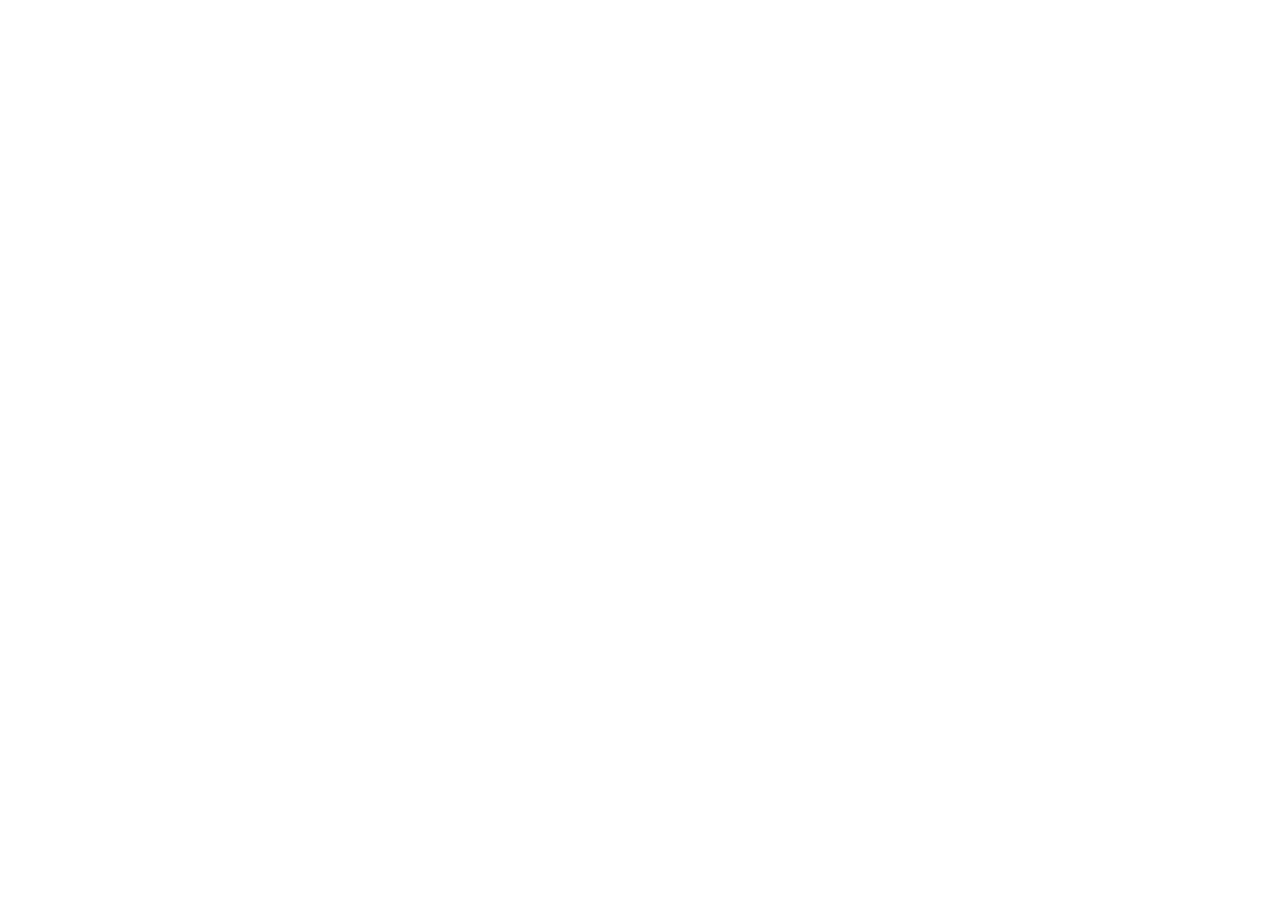
==== commit 08967700: "new base path to config" ====
--- a/index.html
+++ b/index.html
@@ -2,11 +2,11 @@
 <html lang="en">
   <head>
     <meta charset="UTF-8" />
-    <link rel="icon" type="image/svg+xml+jpg" href="/assets/1145-Qws9q1Yb.jpg" />
+    <link rel="icon" type="image/svg+xml+jpg" href="/Portfolio/assets/1145-Qws9q1Yb.jpg" />
     <meta name="viewport" content="width=device-width, initial-scale=1.0" />
     <title>Abdul Munaim | Portfolio</title>
-    <script type="module" crossorigin src="/assets/index-71Iu_8Y_.js"></script>
-    <link rel="stylesheet" crossorigin href="/assets/index-90IT9biQ.css">
+    <script type="module" crossorigin src="/Portfolio/assets/index-qE6pjd4N.js"></script>
+    <link rel="stylesheet" crossorigin href="/Portfolio/assets/index-90IT9biQ.css">
   </head>
   <body>
     <div id="root"></div>
